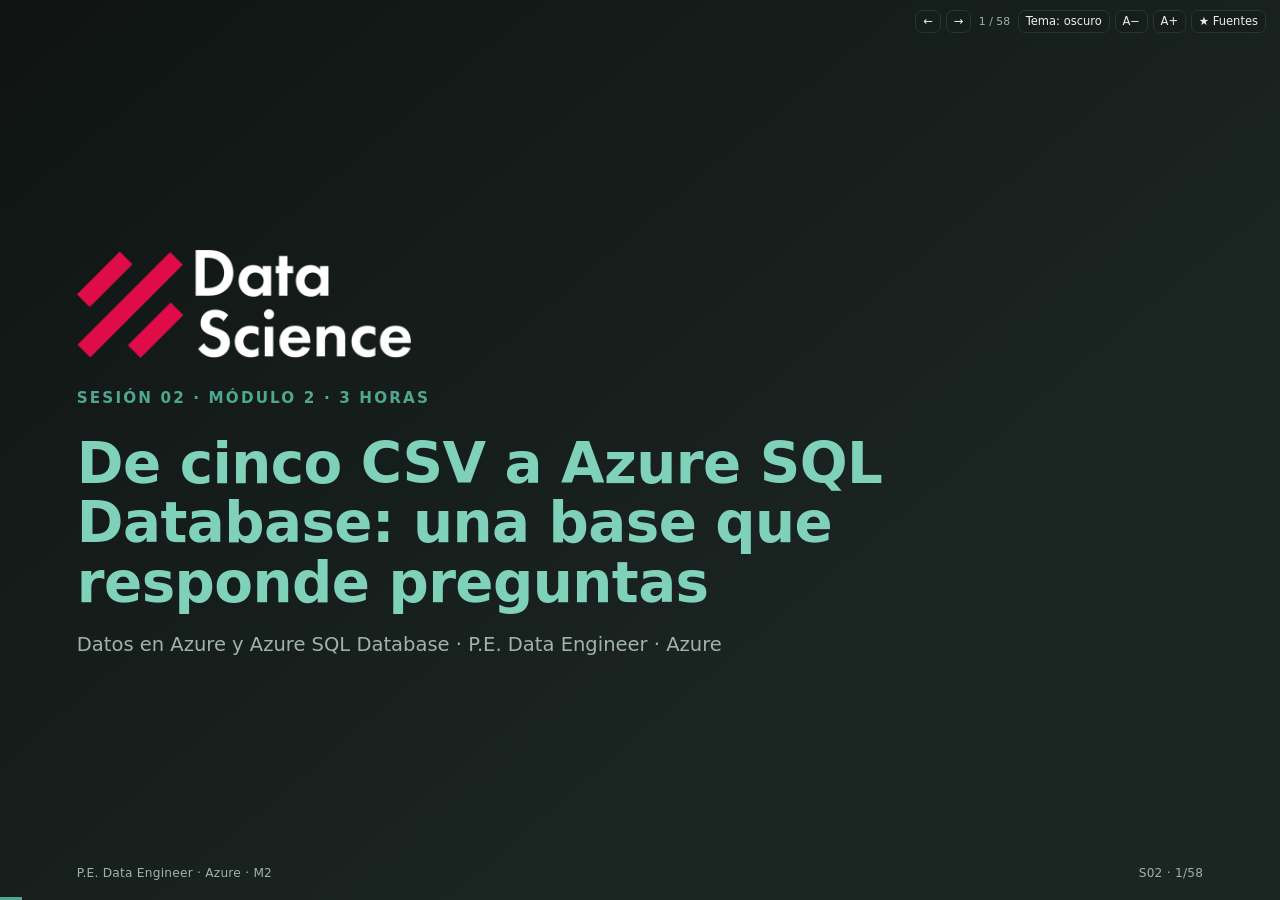
==== sesion-02/S02-deck.html @ 1c34c6e6 "Sesión 2: deck, laboratorio y conexión con SSMS/DBeaver" ====
<!doctype html>
<html lang="es">
<head>
<meta charset="utf-8">
<meta name="viewport" content="width=device-width,initial-scale=1">
<title>Datos en Azure y Azure SQL Database · Sesión 02</title>
<meta name="description" content="Sesión 02 del curso P.E. Data Engineer · Azure: tipos de datos, Azure SQL Database, laboratorio e-commerce y Cosmos DB.">
<link rel="icon" href="data:,">
<link rel="stylesheet" href="deck.css">
</head>
<body class="tema-oscuro">
<div id="deck">
<section class='slide hero' id='s01' data-n='1' data-time='0-2'><img class='logo-big logo-oscuro' src='assets/dsrp-logo-oscuro.png' alt='DSRP Data Science'><img class='logo-big logo-claro' src='assets/dsrp-logo-claro.png' alt=''><p class='kicker'>Sesión 02 · Módulo 2 · 3 horas</p><h2>De cinco CSV a Azure SQL Database: una base que responde preguntas</h2><p class='sub'>Datos en Azure y Azure SQL Database · P.E. Data Engineer · Azure</p><footer class='foot'><span>P.E. Data Engineer · Azure · M2</span><span>S02 · 1/58</span></footer></section><section class='slide bullets' id='s02' data-n='2' data-time='2-5'><img class='logo logo-oscuro' src='assets/dsrp-logo-oscuro.png' alt='DSRP Data Science'><img class='logo logo-claro' src='assets/dsrp-logo-claro.png' alt=''><h2>Al cerrar la sesión vas a poder hacer cinco cosas</h2><ul><li>Clasificar un dato como estructurado, semiestructurado o no estructurado y justificar la decisión con la pregunta de negocio.</li><li>Distinguir servidor lógico, base de datos y capa de servicio en Azure SQL.</li><li>Crear una base con cinco tablas, claves foráneas y datos cargados sin errores de integridad.</li><li>Escribir y validar una consulta que cruza cuatro tablas contra un resultado esperado.</li><li>Explicar con un criterio explícito cuándo conviene Cosmos DB en lugar de Azure SQL.</li></ul><footer class='foot'><span>P.E. Data Engineer · Azure · M2</span><span>S02 · 2/58</span></footer></section><section class='slide two-col' id='s03' data-n='3' data-time='5-10'><img class='logo logo-oscuro' src='assets/dsrp-logo-oscuro.png' alt='DSRP Data Science'><img class='logo logo-claro' src='assets/dsrp-logo-claro.png' alt=''><h2>La nube sin datos es una oficina vacía</h2><div class='cols'><div class='col'><h3>Lo que traes de S01</h3><ul><li>Un grupo de recursos con nombre y etiquetas: <code>rg-pede-&lt;alumno&gt;-dev-&lt;región&gt;-001</code>.</li><li>La decisión de nube escrita en la ficha, con costo estimado.</li><li>Tres ejemplos de datos de tu trabajo clasificados como tarea.</li></ul></div><div class='col'><h3>Lo que haces hoy</h3><ul><li>Crear el servidor lógico y la base dentro de ese grupo.</li><li>Modelar y cargar el caso Andina Retail.</li><li>Decidir si ese caso podría vivir en Cosmos DB y por qué.</li></ul></div></div><footer class='foot'><span>P.E. Data Engineer · Azure · M2</span><span>S02 · 3/58</span></footer></section><section class='slide table' id='s04' data-n='4' data-time='10-15'><img class='logo logo-oscuro' src='assets/dsrp-logo-oscuro.png' alt='DSRP Data Science'><img class='logo logo-claro' src='assets/dsrp-logo-claro.png' alt=''><h2>Cinco bloques, un solo hilo: dónde vive el dato y cómo se consulta</h2><table><thead><tr><th>Bloque</th><th>Minutos</th><th>Sales con</th></tr></thead><tbody><tr><td>1 · Tipos de datos y esquema</td><td>25 (+3 de apertura)</td><td>Un criterio de clasificación aplicado a tres casos</td></tr><tr><td>2 · Azure SQL Database</td><td>20</td><td>Servidor lógico, base y capas diferenciados</td></tr><tr><td>Pausa</td><td>10</td><td>SSMS abierto y credenciales a mano</td></tr><tr><td>3 · Laboratorio 01</td><td>60</td><td>Base con 5 tablas, datos cargados y consulta validada</td></tr><tr><td>4 · Cosmos DB</td><td>20</td><td>Modelo de documento, partición y consistencia</td></tr><tr><td>5 · Elección de servicio</td><td>15</td><td>Regla SQL vs Cosmos escrita y aplicada</td></tr><tr><td>Cierre</td><td>13 (+2 de buffer)</td><td>Chequeo de salida y próxima sesión</td></tr></tbody></table><p class='note'>Los minutos incluyen preguntas cortas; el laboratorio es el único bloque con reloj visible.</p><footer class='foot'><span>P.E. Data Engineer · Azure · M2</span><span>S02 · 4/58</span></footer></section><section class='slide section' id='s05' data-n='5' data-time='15'><img class='logo-big logo-oscuro' src='assets/dsrp-logo-oscuro.png' alt='DSRP Data Science'><img class='logo-big logo-claro' src='assets/dsrp-logo-claro.png' alt=''><h2>Bloque 1 · Los datos no son todos iguales</h2><p class='sub'>25 minutos · qué es un esquema y por qué decide el servicio</p><footer class='foot'><span>P.E. Data Engineer · Azure · M2</span><span>S02 · 5/58</span></footer></section><section class='slide bullets' id='s06' data-n='6' data-time='15-19'><img class='logo logo-oscuro' src='assets/dsrp-logo-oscuro.png' alt='DSRP Data Science'><img class='logo logo-claro' src='assets/dsrp-logo-claro.png' alt=''><h2>Un esquema es una promesa sobre las preguntas que vas a poder hacer<a class='mk' href='https://learn.microsoft.com/azure/architecture/data-guide/relational-data/' target='_blank' rel='noopener' title='Azure Architecture Center: datos relacionales' aria-label='Fuente: Azure Architecture Center: datos relacionales'>★</a><a class='mk' href='https://learn.microsoft.com/azure/architecture/data-guide/big-data/non-relational-data' target='_blank' rel='noopener' title='Azure Architecture Center: datos no relacionales' aria-label='Fuente: Azure Architecture Center: datos no relacionales'>★</a></h2><ul><li>Declara qué campos existen, de qué tipo son y qué relaciones son válidas.</li><li>Estructurado: el esquema se impone antes de escribir (schema-on-write).</li><li>Semiestructurado: el esquema viaja con el dato y se interpreta al leer (schema-on-read).</li><li>No estructurado: no hay campos; hay metadatos y modelos que extraen significado.</li><li>La pregunta de negocio manda: si no puedes describir la consulta, todavía no puedes elegir el motor.</li></ul><footer class='foot'><span>P.E. Data Engineer · Azure · M2</span><span>S02 · 6/58</span></footer></section><section class='slide compare' id='s06b' data-n='7' data-time='19-21'><img class='logo logo-oscuro' src='assets/dsrp-logo-oscuro.png' alt='DSRP Data Science'><img class='logo logo-claro' src='assets/dsrp-logo-claro.png' alt=''><h2>Schema-on-write valida al guardar; schema-on-read valida al consultar<a class='mk' href='https://learn.microsoft.com/sql/t-sql/statements/create-table-transact-sql' target='_blank' rel='noopener' title='CREATE TABLE (Transact-SQL): claves, tipos y restricciones' aria-label='Fuente: CREATE TABLE (Transact-SQL): claves, tipos y restricciones'>★</a><a class='mk' href='https://learn.microsoft.com/azure/architecture/data-guide/big-data/non-relational-data' target='_blank' rel='noopener' title='Azure Architecture Center: datos no relacionales' aria-label='Fuente: Azure Architecture Center: datos no relacionales'>★</a></h2><div class='cmp'><div class='cmp-col'><h3>Schema-on-write · SQL</h3><pre><code>CREATE TABLE pagos (
  payment_id INT PRIMARY KEY,
  order_id   INT NOT NULL,
  amount     DECIMAL(10,2) NOT NULL,
  method     NVARCHAR(20) NOT NULL
    CHECK (method IN (&#x27;tarjeta&#x27;,&#x27;efectivo&#x27;,&#x27;transferencia&#x27;))
);

-- Falla al insertar: monto no numérico
INSERT INTO pagos VALUES (99, 1001, &#x27;trece&#x27;, &#x27;yape&#x27;);</code></pre><ul><li>El contrato se declara antes del primer INSERT: tipos, nulabilidad, claves y CHECK.</li><li>Un dato inválido no entra: el error aparece en la escritura.</li><li>Ventaja: toda consulta futura puede confiar en el tipo.</li><li>Costo: cada cambio de forma exige ALTER TABLE y decidir qué hacer con la historia.</li></ul></div><div class='cmp-col'><h3>Schema-on-read · JSON</h3><pre><code>{
  &quot;paymentId&quot;: 99,
  &quot;orderId&quot;: 1001,
  &quot;amount&quot;: &quot;trece&quot;,
  &quot;method&quot;: &quot;yape&quot;,
  &quot;extra&quot;: { &quot;cuotas&quot;: 3 }
}

// El documento entra; la regla se aplica al leer
db.pagos.find({
  amount: { $type: &quot;number&quot; },
  method: { $in: [&quot;tarjeta&quot;,&quot;efectivo&quot;] }
})</code></pre><ul><li>El documento se guarda tal como llega; el esquema vive en el código que lo interpreta.</li><li>Un dato inválido entra y se descubre en la lectura o en un reporte.</li><li>Ventaja: un campo nuevo no obliga a migrar los documentos viejos.</li><li>Costo: la validación se repite en cada consumidor y la deuda de calidad crece.</li></ul></div></div><footer class='foot'><span>P.E. Data Engineer · Azure · M2</span><span>S02 · 7/58</span></footer></section><section class='slide bullets' id='s07' data-n='8' data-time='19-23'><img class='logo logo-oscuro' src='assets/dsrp-logo-oscuro.png' alt='DSRP Data Science'><img class='logo logo-claro' src='assets/dsrp-logo-claro.png' alt=''><h2>Estructurado: filas, columnas y una respuesta exacta<a class='mk' href='https://learn.microsoft.com/azure/architecture/data-guide/relational-data/' target='_blank' rel='noopener' title='Azure Architecture Center: datos relacionales' aria-label='Fuente: Azure Architecture Center: datos relacionales'>★</a></h2><ul><li>Ejemplos: facturación, pedidos, pagos, reservas, planillas de ERP.</li><li>Cada fila cumple el mismo contrato; cada columna tiene un tipo declarado.</li><li>Consultas exactas con filtros, JOIN y agregaciones (SUM, COUNT, AVG).</li><li>Integridad transaccional: una venta se registra completa o no se registra.</li><li>El costo: cambiar el esquema duele y una columna mal tipada contamina años de reportes.</li></ul><footer class='foot'><span>P.E. Data Engineer · Azure · M2</span><span>S02 · 8/58</span></footer></section><section class='slide bullets' id='s08' data-n='9' data-time='23-27'><img class='logo logo-oscuro' src='assets/dsrp-logo-oscuro.png' alt='DSRP Data Science'><img class='logo logo-claro' src='assets/dsrp-logo-claro.png' alt=''><h2>Semiestructurado: el dato trae su propio esquema<a class='mk' href='https://learn.microsoft.com/azure/architecture/data-guide/big-data/non-relational-data' target='_blank' rel='noopener' title='Azure Architecture Center: datos no relacionales' aria-label='Fuente: Azure Architecture Center: datos no relacionales'>★</a></h2><ul><li>Ejemplos: eventos JSON de la web, logs, APIs, XML, CSV con columnas variables.</li><li>El esquema se valida al leer, no al escribir; dos eventos pueden tener campos distintos.</li><li>Permite evolucionar sin migrar toda la tabla, pero exige reglas de validación explícitas.</li><li>Se consulta con funciones de JSON, motores de documentos o procesamiento distribuido.</li><li>El riesgo: &#x27;parece gratis&#x27;, pero la validación y la calidad se pagan en cada lectura.</li></ul><footer class='foot'><span>P.E. Data Engineer · Azure · M2</span><span>S02 · 9/58</span></footer></section><section class='slide bullets' id='s09' data-n='10' data-time='27-31'><img class='logo logo-oscuro' src='assets/dsrp-logo-oscuro.png' alt='DSRP Data Science'><img class='logo logo-claro' src='assets/dsrp-logo-claro.png' alt=''><h2>No estructurado: el significado no está en columnas</h2><ul><li>Ejemplos: imágenes, audio, video, PDF, contratos, correos, señales de sensores.</li><li>Caso adicional: una llamada de call center. El audio es el dato; la transcripción, el resumen y el motivo de contacto son extracciones que se validan antes de consultarse.</li><li>Se guarda como binario o texto libre; lo consultable son sus metadatos.</li><li>El valor se extrae con OCR, visión, transcripción, NLP o modelos de embeddings.</li><li>La plataforma típica es almacenamiento de objetos o un data lake, no una base transaccional.</li><li>El riesgo: costo variable y resultados probabilísticos; hay que medir calidad, no solo latencia.</li></ul><footer class='foot'><span>P.E. Data Engineer · Azure · M2</span><span>S02 · 10/58</span></footer></section><section class='slide sorter' id='s09b' data-n='11' data-time='30-33'><img class='logo logo-oscuro' src='assets/dsrp-logo-oscuro.png' alt='DSRP Data Science'><img class='logo logo-claro' src='assets/dsrp-logo-claro.png' alt=''><h2>Clasifica seis datos: arrastra cada tarjeta a su tipo</h2><div class='sorter-wrap' data-sorter><div class='banco' aria-label='Tarjetas por clasificar'><button type='button' class='ficha' draggable='true' data-cat='est'>Factura de venta exportada a CSV</button><button type='button' class='ficha' draggable='true' data-cat='semi'>Evento de clic con campos de campaña opcionales</button><button type='button' class='ficha' draggable='true' data-cat='no'>Contrato firmado en PDF</button><button type='button' class='ficha' draggable='true' data-cat='est'>Tabla de pagos con monto y método</button><button type='button' class='ficha' draggable='true' data-cat='semi'>Log de servidor con atributos que cambian por versión</button><button type='button' class='ficha' draggable='true' data-cat='no'>Foto de producto en alta resolución</button></div><div class='zonas'><div class='zona' data-zone='est' tabindex='0' role='group' aria-label='Zona Estructurado'><h3>Estructurado</h3><div class='zona-bandeja'></div></div><div class='zona' data-zone='semi' tabindex='0' role='group' aria-label='Zona Semiestructurado'><h3>Semiestructurado</h3><div class='zona-bandeja'></div></div><div class='zona' data-zone='no' tabindex='0' role='group' aria-label='Zona No estructurado'><h3>No estructurado</h3><div class='zona-bandeja'></div></div></div><p class='sorter-status' aria-live='polite'>0 de 6 clasificadas · arrastra o toca una tarjeta y después su zona</p><button type='button' class='sorter-reset'>Reiniciar</button></div><footer class='foot'><span>P.E. Data Engineer · Azure · M2</span><span>S02 · 11/58</span></footer></section><section class='slide table' id='s10' data-n='12' data-time='31-35'><img class='logo logo-oscuro' src='assets/dsrp-logo-oscuro.png' alt='DSRP Data Science'><img class='logo logo-claro' src='assets/dsrp-logo-claro.png' alt=''><h2>Los tres tipos conviven en la misma plataforma</h2><table><thead><tr><th>Tipo</th><th>Ejemplo Andina Retail</th><th>Dónde suele vivir</th><th>Consulta típica</th></tr></thead><tbody><tr><td>Estructurado</td><td>Pedidos, clientes y pagos</td><td>Azure SQL Database</td><td>JOIN + SUM por cliente y método</td></tr><tr><td>Semiestructurado</td><td>Eventos de clic con atributos de campaña</td><td>Cosmos DB o data lake</td><td>Filtrar por usuario, tiempo y campo del evento</td></tr><tr><td>No estructurado</td><td>Fotos de producto y facturas PDF</td><td>Blob Storage o ADLS Gen2</td><td>Extraer texto/etiquetas y cruzar con metadatos</td></tr></tbody></table><p class='note'>El mismo caso de negocio puede usar los tres: la factura PDF se procesa, su resultado se guarda en SQL y el evento de descarga vive en Cosmos.</p><footer class='foot'><span>P.E. Data Engineer · Azure · M2</span><span>S02 · 12/58</span></footer></section><section class='slide gallery' id='s10b' data-n='13' data-time='35-37'><img class='logo logo-oscuro' src='assets/dsrp-logo-oscuro.png' alt='DSRP Data Science'><img class='logo logo-claro' src='assets/dsrp-logo-claro.png' alt=''><h2>Los mismos tres datos, abiertos en su herramienta</h2><div class='gal'><figure><button type='button' class='zoom' data-src='assets/tipos-csv-recorte.png' data-alt='Vista de la tabla pedidos.csv con columnas y filas' aria-label='Ampliar: Vista de la tabla pedidos.csv con columnas y filas'><img src='assets/tipos-csv-recorte.png' alt='Vista de la tabla pedidos.csv con columnas y filas'></button><figcaption>Estructurado · pedidos.csv: columnas fijas, tipos estables y una fila por pedido.</figcaption></figure><figure><button type='button' class='zoom' data-src='assets/tipos-json-recorte.png' data-alt='Vista del evento JSON con campos anidados' aria-label='Ampliar: Vista del evento JSON con campos anidados'><img src='assets/tipos-json-recorte.png' alt='Vista del evento JSON con campos anidados'></button><figcaption>Semiestructurado · evento.json: campos anidados y atributos opcionales por campaña.</figcaption></figure><figure><button type='button' class='zoom' data-src='assets/tipos-pdf-recorte.png' data-alt='Primera página de una factura PDF con texto y sello' aria-label='Ampliar: Primera página de una factura PDF con texto y sello'><img src='assets/tipos-pdf-recorte.png' alt='Primera página de una factura PDF con texto y sello'></button><figcaption>No estructurado · factura.pdf: el dato útil está en el texto y en la imagen, no en columnas.</figcaption></figure></div><p class='note'>Los tres archivos están en <code>instructor/recursos-tipos/</code>; la guía paso a paso indica cómo abrirlos y qué mirar en cada uno.</p><footer class='foot'><span>P.E. Data Engineer · Azure · M2</span><span>S02 · 13/58</span></footer></section><section class='slide bullets' id='s11' data-n='14' data-time='35-38'><img class='logo logo-oscuro' src='assets/dsrp-logo-oscuro.png' alt='DSRP Data Science'><img class='logo logo-claro' src='assets/dsrp-logo-claro.png' alt=''><h2>Clasificar es decidir dónde puede vivir y cómo se consulta</h2><ul><li>1. ¿La pregunta exige exactitud, relaciones y auditoría? → estructurado, motor relacional.</li><li>2. ¿El esquema cambia por evento y consultas por una clave? → semiestructurado, motor de documentos.</li><li>3. ¿El contenido es binario o texto libre? → no estructurado, almacenamiento + metadatos + modelo.</li><li>Clasificar por la extensión del archivo es un error: un CSV puede ser estructurado o solo un contenedor de eventos.</li><li>Escribe la decisión: tipo, pregunta, servicio candidato y supuesto que la sostiene.</li></ul><footer class='foot'><span>P.E. Data Engineer · Azure · M2</span><span>S02 · 14/58</span></footer></section><section class='slide quiz' id='s12' data-n='15' data-time='38-40'><img class='logo logo-oscuro' src='assets/dsrp-logo-oscuro.png' alt='DSRP Data Science'><img class='logo logo-claro' src='assets/dsrp-logo-claro.png' alt=''><h2>Tres datos de Andina Retail: clasificalos en 60 segundos</h2><div class='qz'><details><summary>Facturas de venta con número, fecha, cliente e importe</summary><p>Estructurado. Esquema estable, relaciones con cliente y pedido, consultas exactas y auditoría.</p></details><details><summary>Eventos de clic con usuario, página, timestamp y un JSON de atributos que cambia por campaña</summary><p>Semiestructurado. El esquema viaja en el evento; se filtra por usuario/tiempo y se valida al leer.</p></details><details><summary>Fotos de producto y contratos PDF firmados</summary><p>No estructurado. El significado requiere metadatos y un modelo de extracción (OCR o visión).</p></details></div><footer class='foot'><span>P.E. Data Engineer · Azure · M2</span><span>S02 · 15/58</span></footer></section><section class='slide section' id='s13' data-n='16' data-time='40'><img class='logo-big logo-oscuro' src='assets/dsrp-logo-oscuro.png' alt='DSRP Data Science'><img class='logo-big logo-claro' src='assets/dsrp-logo-claro.png' alt=''><h2>Bloque 2 · Azure SQL Database</h2><p class='sub'>20 minutos · servidor lógico, base y capas</p><footer class='foot'><span>P.E. Data Engineer · Azure · M2</span><span>S02 · 16/58</span></footer></section><section class='slide bullets' id='s14' data-n='17' data-time='40-45'><img class='logo logo-oscuro' src='assets/dsrp-logo-oscuro.png' alt='DSRP Data Science'><img class='logo logo-claro' src='assets/dsrp-logo-claro.png' alt=''><h2>Azure SQL Database es SQL Server administrado: tú gobiernas el dato, Microsoft la infraestructura<a class='mk' href='https://learn.microsoft.com/azure/azure-sql/database/sql-database-paas-overview' target='_blank' rel='noopener' title='Azure SQL Database: introducción y opciones de implementación' aria-label='Fuente: Azure SQL Database: introducción y opciones de implementación'>★</a></h2><ul><li>Mismo motor y mismo T-SQL que SQL Server; las consultas y el esquema no cambian.</li><li>PaaS: Microsoft aplica parches, hace backups y sostiene la alta disponibilidad.</li><li>Tú gobiernas esquema, índices, permisos, consultas y costo.</li><li>No administras sistema operativo, disco ni máquina virtual.</li><li>Opciones: base única, pool elástico y managed instance; hoy usamos base única.</li></ul><footer class='foot'><span>P.E. Data Engineer · Azure · M2</span><span>S02 · 17/58</span></footer></section><section class='slide hierarchy' id='s15' data-n='18' data-time='45-48'><img class='logo logo-oscuro' src='assets/dsrp-logo-oscuro.png' alt='DSRP Data Science'><img class='logo logo-claro' src='assets/dsrp-logo-claro.png' alt=''><h2>Servidor lógico, base y tablas: tres fronteras distintas<a class='mk' href='https://learn.microsoft.com/azure/azure-sql/database/resource-limits-logical-server' target='_blank' rel='noopener' title='Azure SQL Database: límites de recursos y servidores lógicos' aria-label='Fuente: Azure SQL Database: límites de recursos y servidores lógicos'>★</a></h2><div class='hier'><div class='lv lv0'><b>Suscripción</b><span>límite de facturación, cuotas y región</span><div class='lv lv1'><b>Servidor lógico</b><span>agrupación administrativa: logins, firewall y bases</span><div class='lv lv2'><b>Base de datos</b><span>esquema, usuarios, backups y rendimiento</span><div class='lv lv3'><b>Tablas y objetos</b><span>columnas, claves, índices, vistas</span></div></div></div></div></div><p class='sub'>El servidor lógico no es una máquina: es una frontera de administración y red.</p><footer class='foot'><span>P.E. Data Engineer · Azure · M2</span><span>S02 · 18/58</span></footer></section><section class='slide two-col' id='s16' data-n='19' data-time='48-51'><img class='logo logo-oscuro' src='assets/dsrp-logo-oscuro.png' alt='DSRP Data Science'><img class='logo logo-claro' src='assets/dsrp-logo-claro.png' alt=''><h2>El servidor lógico es administración y red; la base es datos y rendimiento<a class='mk' href='https://learn.microsoft.com/azure/azure-sql/database/resource-limits-logical-server' target='_blank' rel='noopener' title='Azure SQL Database: límites de recursos y servidores lógicos' aria-label='Fuente: Azure SQL Database: límites de recursos y servidores lógicos'>★</a><a class='mk' href='https://learn.microsoft.com/azure/azure-sql/database/firewall-configure' target='_blank' rel='noopener' title='Azure SQL Database: reglas de firewall de nivel de servidor' aria-label='Fuente: Azure SQL Database: reglas de firewall de nivel de servidor'>★</a></h2><div class='cols'><div class='col'><h3>Servidor lógico</h3><ul><li>Nombre único global: <code>&lt;nombre&gt;.database.windows.net</code>.</li><li>Región elegida al crearlo; no se cambia con un clic.</li><li>Login administrador y reglas de firewall.</li><li>No guarda tus tablas ni tu esquema.</li></ul></div><div class='col'><h3>Base de datos</h3><ul><li>Collation, capa de servicio y límites de cómputo.</li><li>Backups, restauración y réplicas.</li><li>Usuarios, permisos y objetos.</li><li>Acá viven las cinco tablas del laboratorio.</li></ul></div></div><footer class='foot'><span>P.E. Data Engineer · Azure · M2</span><span>S02 · 19/58</span></footer></section><section class='slide table dense' id='s17' data-n='20' data-time='51-54'><img class='logo logo-oscuro' src='assets/dsrp-logo-oscuro.png' alt='DSRP Data Science'><img class='logo logo-claro' src='assets/dsrp-logo-claro.png' alt=''><h2>Elegir capa es elegir garantías y costo, no &#x27;tamaño de disco&#x27;<a class='mk' href='https://learn.microsoft.com/azure/azure-sql/database/purchasing-models' target='_blank' rel='noopener' title='Azure SQL Database: modelos de compra y capas de servicio' aria-label='Fuente: Azure SQL Database: modelos de compra y capas de servicio'>★</a><a class='mk' href='https://learn.microsoft.com/azure/azure-sql/database/serverless-tier-overview' target='_blank' rel='noopener' title='Azure SQL Database: capa de cómputo serverless' aria-label='Fuente: Azure SQL Database: capa de cómputo serverless'>★</a><a class='mk' href='https://learn.microsoft.com/azure/azure-sql/database/free-offer' target='_blank' rel='noopener' title='Azure SQL Database: oferta gratuita' aria-label='Fuente: Azure SQL Database: oferta gratuita'>★</a></h2><table><thead><tr><th>Modelo</th><th>Capas</th><th>Cuándo usarla</th><th>Qué pagas</th></tr></thead><tbody><tr><td>DTU</td><td>Basic · Standard · Premium</td><td>Cargas chicas y predecibles; clase y laboratorio</td><td>Una mezcla fija de CPU, IO y memoria</td></tr><tr><td>vCore</td><td>General Purpose · Business Critical · Hyperscale</td><td>Control fino o cargas grandes y variables</td><td>vCores, memoria y almacenamiento</td></tr><tr><td>Serverless</td><td>General Purpose serverless</td><td>Uso intermitente; laboratorio con pausas</td><td>Segundos de cómputo + almacenamiento</td></tr></tbody></table><p class='note'>Para este laboratorio: usa la oferta gratuita si tu suscripción la muestra; si no, Basic o serverless con auto-pause de 1 hora.</p><footer class='foot'><span>P.E. Data Engineer · Azure · M2</span><span>S02 · 20/58</span></footer></section><section class='slide bullets' id='s18' data-n='21' data-time='54-56'><img class='logo logo-oscuro' src='assets/dsrp-logo-oscuro.png' alt='DSRP Data Science'><img class='logo logo-claro' src='assets/dsrp-logo-claro.png' alt=''><h2>Cinco tablas y dos decisiones: qué es entidad y qué es relación</h2><ul><li>Entidades: <code>customers</code>, <code>products</code>, <code>orders</code>, <code>payments</code>.</li><li><code>order_items</code> resuelve el muchos-a-muchos entre pedidos y productos.</li><li>Claves foráneas: <code>orders → customers</code>; <code>order_items → orders/products</code>; <code>payments → orders</code>.</li><li>Un pedido tiene N líneas; en este modelo, un pedido tiene como máximo un pago.</li><li>El precio unitario se guarda en la línea: el precio del producto cambia con el tiempo.</li><li>Archivos: DDL en <code>lab/esquema-lab01.sql</code>, carga en <code>lab/carga-datos.sql</code> y los cinco CSV en <code>lab/datos/</code>.</li></ul><footer class='foot'><span>P.E. Data Engineer · Azure · M2</span><span>S02 · 21/58</span></footer></section><section class='slide table dense' id='s18b' data-n='22' data-time='56-58'><img class='logo logo-oscuro' src='assets/dsrp-logo-oscuro.png' alt='DSRP Data Science'><img class='logo logo-claro' src='assets/dsrp-logo-claro.png' alt=''><h2>Tres formas de cargar las cinco tablas (y cuándo usar cada una)<a class='mk' href='https://learn.microsoft.com/sql/t-sql/statements/create-table-transact-sql' target='_blank' rel='noopener' title='CREATE TABLE (Transact-SQL): claves, tipos y restricciones' aria-label='Fuente: CREATE TABLE (Transact-SQL): claves, tipos y restricciones'>★</a></h2><table><thead><tr><th>Método</th><th>Cómo se hace</th><th>Cuándo conviene</th><th>Qué sacrificas</th></tr></thead><tbody><tr><td>INSERT explícitos</td><td><code>carga-datos.sql</code> dentro de una transacción, en orden padres → hijos</td><td>Lab, datos pequeños y resultado reproducible</td><td>Escribir una fila por línea; no escala a millones</td></tr><tr><td>BULK INSERT / OPENROWSET</td><td>Leer un CSV desde Blob Storage con credencial o SAS</td><td>Volumen mediano y archivos que ya viven en Azure</td><td>Requiere storage, permisos y una ruta accesible</td></tr><tr><td>Import wizard / Data Factory</td><td>Asistente del portal o pipeline con copia programada</td><td>Carga inicial única o cargas recurrentes</td><td>No es reproducible desde el repo; el wizard no queda versionado</td></tr></tbody></table><p class='note'>En el laboratorio usamos INSERT explícitos: el orden respeta las FK y la transacción evita dejar media carga. <code>BULK INSERT</code> se explica, no se ejecuta.</p><footer class='foot'><span>P.E. Data Engineer · Azure · M2</span><span>S02 · 22/58</span></footer></section><section class='slide table dense' id='s19' data-n='23' data-time='56-58'><img class='logo logo-oscuro' src='assets/dsrp-logo-oscuro.png' alt='DSRP Data Science'><img class='logo logo-claro' src='assets/dsrp-logo-claro.png' alt=''><h2>El modelo e-commerce en cinco tablas<a class='mk' href='https://learn.microsoft.com/sql/t-sql/statements/create-table-transact-sql' target='_blank' rel='noopener' title='CREATE TABLE (Transact-SQL): claves, tipos y restricciones' aria-label='Fuente: CREATE TABLE (Transact-SQL): claves, tipos y restricciones'>★</a></h2><table><thead><tr><th>Tabla</th><th>Clave primaria</th><th>Columnas clave</th><th>Para qué</th></tr></thead><tbody><tr><td>customers</td><td>customer_id</td><td>full_name, email, city, signup_date</td><td>Quién compra</td></tr><tr><td>products</td><td>product_id</td><td>name, category, unit_price, active</td><td>Qué se vende</td></tr><tr><td>orders</td><td>order_id</td><td>customer_id FK, order_date, channel, status</td><td>Cabecera de la compra</td></tr><tr><td>order_items</td><td>order_id + product_id</td><td>quantity, unit_price</td><td>Detalle y precio histórico</td></tr><tr><td>payments</td><td>payment_id</td><td>order_id FK, paid_at, method, amount</td><td>Cómo y cuánto se pagó</td></tr></tbody></table><p class='note'>El total del pedido no se guarda en <code>orders</code>: se calcula desde <code>order_items</code> y se contrasta con <code>payments</code>.</p><footer class='foot'><span>P.E. Data Engineer · Azure · M2</span><span>S02 · 23/58</span></footer></section><section class='slide gallery' id='s19b' data-n='24' data-time='58 (opcional)'><img class='logo logo-oscuro' src='assets/dsrp-logo-oscuro.png' alt='DSRP Data Science'><img class='logo logo-claro' src='assets/dsrp-logo-claro.png' alt=''><h2>El diagrama entidad-relación del caso Andina Retail<a class='mk' href='https://learn.microsoft.com/sql/t-sql/statements/create-table-transact-sql' target='_blank' rel='noopener' title='CREATE TABLE (Transact-SQL): claves, tipos y restricciones' aria-label='Fuente: CREATE TABLE (Transact-SQL): claves, tipos y restricciones'>★</a></h2><div class='gal solo'><figure><button type='button' class='zoom' data-src='assets/er-andina.svg' data-alt='Diagrama entidad-relación con customers, orders, payments, products y order_items y sus cardinalidades' aria-label='Ampliar: Diagrama entidad-relación con customers, orders, payments, products y order_items y sus cardinalidades'><img src='assets/er-andina.svg' alt='Diagrama entidad-relación con customers, orders, payments, products y order_items y sus cardinalidades'></button><figcaption>Cinco entidades, una PK compuesta en order_items y las relaciones 1:N y 1:1 del caso.</figcaption></figure></div><p class='note'>El diagrama se lee con las cardinalidades: customers 1:N orders; orders 1:N order_items; products 1:N order_items; orders 1:1 payments. <code>order_items</code> resuelve el muchos-a-muchos y guarda el precio histórico.</p><footer class='foot'><span>P.E. Data Engineer · Azure · M2</span><span>S02 · 24/58</span></footer></section><section class='slide bullets' id='s20' data-n='25' data-time='58-60'><img class='logo logo-oscuro' src='assets/dsrp-logo-oscuro.png' alt='DSRP Data Science'><img class='logo logo-claro' src='assets/dsrp-logo-claro.png' alt=''><h2>Antes de crear: nombre único, región y una regla de firewall<a class='mk' href='https://learn.microsoft.com/azure/azure-sql/database/firewall-configure' target='_blank' rel='noopener' title='Azure SQL Database: reglas de firewall de nivel de servidor' aria-label='Fuente: Azure SQL Database: reglas de firewall de nivel de servidor'>★</a><a class='mk' href='https://learn.microsoft.com/azure/azure-sql/database/free-offer' target='_blank' rel='noopener' title='Azure SQL Database: oferta gratuita' aria-label='Fuente: Azure SQL Database: oferta gratuita'>★</a></h2><ul><li>Nombres: usa el generador de S01 (<code>material/s01/herramientas/generador-nombres.html</code>); ya incluye servidor y base.</li><li>Servidor: <code>sql-pede-&lt;iniciales&gt;-dev-&lt;región&gt;-001</code>, en minúsculas y único en todo Azure.</li><li>Región: la que acepte Azure SQL en tu suscripción. En la demo, East US y East US 2 rechazaron servidores nuevos; funcionó Brazil South. Verifica <code>aka.ms/sqlcapacity</code>.</li><li>Grupo: usa uno propio de S02. La política del grupo común del M1 solo permite Storage y VNet y bloquea <code>Microsoft.Sql</code>.</li><li>Administrador: lo define el instructor; la contraseña no se comparte con los alumnos.</li><li>Firewall: agrega solo tu IP del día; nunca abras <code>0.0.0.0</code> a <code>255.255.255.255</code>.</li><li>Costo: oferta gratuita si aparece; si no, Basic o serverless con auto-pause de 1 h.</li></ul><footer class='foot'><span>P.E. Data Engineer · Azure · M2</span><span>S02 · 25/58</span></footer></section><section class='slide code' id='s20b' data-n='26' data-time='60 (opcional)'><img class='logo logo-oscuro' src='assets/dsrp-logo-oscuro.png' alt='DSRP Data Science'><img class='logo logo-claro' src='assets/dsrp-logo-claro.png' alt=''><h2>Si el portal se traba, los mismos objetos por CLI<a class='mk' href='https://learn.microsoft.com/azure/azure-sql/database/sql-database-paas-overview' target='_blank' rel='noopener' title='Azure SQL Database: introducción y opciones de implementación' aria-label='Fuente: Azure SQL Database: introducción y opciones de implementación'>★</a><a class='mk' href='https://learn.microsoft.com/azure/azure-sql/database/firewall-configure' target='_blank' rel='noopener' title='Azure SQL Database: reglas de firewall de nivel de servidor' aria-label='Fuente: Azure SQL Database: reglas de firewall de nivel de servidor'>★</a></h2><div class='code-wrap'><pre><code># Variables del lab
RG=rg-pede-&lt;iniciales&gt;-dev-brs-001
SRV=sql-pede-&lt;iniciales&gt;-dev-brs-001
DB=sqldb-pede-&lt;iniciales&gt;-dev-brs-001
LOC=brazilsouth

az provider register -n Microsoft.Sql --wait
az group create -g $RG -l $LOC
az sql server create -g $RG -n $SRV -l $LOC \
  -u &lt;admin&gt; -p &#x27;&lt;password&gt;&#x27; --enable-public-network true
az sql db create -g $RG -s $SRV -n $DB \
  -e GeneralPurpose -f Gen5 -c 2 --compute-model Serverless \
  --min-capacity 0.5 --use-free-limit true \
  --free-limit-exhaustion-behavior AutoPause --auto-pause-delay 60 \
  --backup-storage-redundancy Local --yes
IP=$(curl -4 -s https://api.ipify.org)
az sql server firewall-rule create -g $RG -s $SRV \
  -n mi-ip --start-ip-address $IP --end-ip-address $IP</code></pre><ul><li>La CLI crea lo mismo que el portal; sirve para reproducir y para depurar.</li><li>Si la oferta gratuita no aparece, cambia la base por <code>--service-objective Basic --max-size 2GB</code>.</li><li>Nunca pegues la contraseña en un archivo versionado: usa una variable o el gestor de secretos.</li><li>Verifica con <code>az sql db show</code> y luego conecta con SSMS o el Query editor.</li></ul></div><footer class='foot'><span>P.E. Data Engineer · Azure · M2</span><span>S02 · 26/58</span></footer></section><section class='slide gallery' id='s20c' data-n='27' data-time='60 (opcional)'><img class='logo logo-oscuro' src='assets/dsrp-logo-oscuro.png' alt='DSRP Data Science'><img class='logo logo-claro' src='assets/dsrp-logo-claro.png' alt=''><h2>Paso 1 · Crear el servidor lógico: nombre único, región y administrador<a class='mk' href='https://learn.microsoft.com/azure/azure-sql/database/sql-database-paas-overview' target='_blank' rel='noopener' title='Azure SQL Database: introducción y opciones de implementación' aria-label='Fuente: Azure SQL Database: introducción y opciones de implementación'>★</a><a class='mk' href='https://learn.microsoft.com/azure/azure-sql/database/firewall-configure' target='_blank' rel='noopener' title='Azure SQL Database: reglas de firewall de nivel de servidor' aria-label='Fuente: Azure SQL Database: reglas de firewall de nivel de servidor'>★</a></h2><div class='gal solo'><figure><button type='button' class='zoom' data-src='assets/portal-servidor-detalle.png' data-alt='Resumen del servidor lógico con estado Available, región Brazil South y FQDN' aria-label='Ampliar: Resumen del servidor lógico con estado Available, región Brazil South y FQDN'><img src='assets/portal-servidor-detalle.png' alt='Resumen del servidor lógico con estado Available, región Brazil South y FQDN'></button><figcaption>Servidor <code>sql-pede-nix-dev-brs-001</code>: Available, Brazil South, admin del servidor y FQDN visible.</figcaption></figure></div><p class='note'>Cómo se hace: Portal → Azure SQL → Crear → SQL database → Crear nuevo servidor. Nombre <code>sql-pede-&lt;iniciales&gt;-dev-&lt;región&gt;-001</code> (único en todo Azure), región que acepte SQL (en la demo, Brazil South), autenticación SQL y admin del servidor. La contraseña va al gestor de secretos, nunca al repo. La captura es el recurso ya creado en estado Available.</p><footer class='foot'><span>P.E. Data Engineer · Azure · M2</span><span>S02 · 27/58</span></footer></section><section class='slide gallery' id='s20d' data-n='28' data-time='60 (opcional)'><img class='logo logo-oscuro' src='assets/dsrp-logo-oscuro.png' alt='DSRP Data Science'><img class='logo logo-claro' src='assets/dsrp-logo-claro.png' alt=''><h2>Paso 2 · Crear la base y elegir la capa: oferta gratuita o Basic<a class='mk' href='https://learn.microsoft.com/azure/azure-sql/database/purchasing-models' target='_blank' rel='noopener' title='Azure SQL Database: modelos de compra y capas de servicio' aria-label='Fuente: Azure SQL Database: modelos de compra y capas de servicio'>★</a><a class='mk' href='https://learn.microsoft.com/azure/azure-sql/database/free-offer' target='_blank' rel='noopener' title='Azure SQL Database: oferta gratuita' aria-label='Fuente: Azure SQL Database: oferta gratuita'>★</a></h2><div class='gal solo'><figure><button type='button' class='zoom' data-src='assets/portal-base-detalle.png' data-alt='Resumen de la base con estado Online y capa Free General Purpose Serverless' aria-label='Ampliar: Resumen de la base con estado Online y capa Free General Purpose Serverless'><img src='assets/portal-base-detalle.png' alt='Resumen de la base con estado Online y capa Free General Purpose Serverless'></button><figcaption>Base <code>sqldb-pede-demo-dev-brs-001</code>: Online, Free Serverless Gen5, 2 vCores y 100.000 vCore seconds.</figcaption></figure></div><p class='note'>Cómo se hace: en la misma creación, elige Source: None, nombre <code>sqldb-pede-demo-dev-brs-001</code> y Compute + storage. Si aparece la oferta gratuita, úsala; si no, Basic 2 GB o Serverless con auto-pause de 60 min. Revisa el costo estimado antes de crear. La captura muestra la base Online y la capa Free.</p><footer class='foot'><span>P.E. Data Engineer · Azure · M2</span><span>S02 · 28/58</span></footer></section><section class='slide gallery' id='s20e' data-n='29' data-time='60 (opcional)'><img class='logo logo-oscuro' src='assets/dsrp-logo-oscuro.png' alt='DSRP Data Science'><img class='logo logo-claro' src='assets/dsrp-logo-claro.png' alt=''><h2>Paso 3 · Abrir el firewall solo para tu IP del día<a class='mk' href='https://learn.microsoft.com/azure/azure-sql/database/firewall-configure' target='_blank' rel='noopener' title='Azure SQL Database: reglas de firewall de nivel de servidor' aria-label='Fuente: Azure SQL Database: reglas de firewall de nivel de servidor'>★</a></h2><div class='gal solo'><figure><button type='button' class='zoom' data-src='assets/portal-firewall-detalle.png' data-alt='Networking del servidor con la regla de firewall de la IP del día' aria-label='Ampliar: Networking del servidor con la regla de firewall de la IP del día'><img src='assets/portal-firewall-detalle.png' alt='Networking del servidor con la regla de firewall de la IP del día'></button><figcaption>Networking: regla <code>nix-ip-20261021</code> con la IPv4 38.250.159.73; solo esa IP, no todo internet.</figcaption></figure></div><p class='note'>Cómo se hace: servidor lógico → Networking → Public access → Add current client IP address → Guardar. El portal toma tu IP pública. Si usas CLI: <code>IP=$(curl -4 -s https://api.ipify.org)</code> y crea la regla con esa IP. Nunca abras <code>0.0.0.0</code> a <code>255.255.255.255</code>. La captura muestra la regla con la IP del día.</p><footer class='foot'><span>P.E. Data Engineer · Azure · M2</span><span>S02 · 29/58</span></footer></section><section class='slide table dense' id='s20e2' data-n='30' data-time='60 (opcional)'><img class='logo logo-oscuro' src='assets/dsrp-logo-oscuro.png' alt='DSRP Data Science'><img class='logo logo-claro' src='assets/dsrp-logo-claro.png' alt=''><h2>Si las IPs cambian: opciones para dar acceso sin una regla por alumno<a class='mk' href='https://learn.microsoft.com/azure/azure-sql/database/firewall-configure' target='_blank' rel='noopener' title='Azure SQL Database: reglas de firewall de nivel de servidor' aria-label='Fuente: Azure SQL Database: reglas de firewall de nivel de servidor'>★</a></h2><table><thead><tr><th>Opción</th><th>Cómo entra el alumno</th><th>Complejidad</th><th>Cuándo usarla</th></tr></thead><tbody><tr><td>VPN / WireGuard en un VPS</td><td>Se conecta a la VPN; su tráfico sale por la IP fija del VPS</td><td>Media: instalación inicial</td><td>Curso con alumnos remotos y IPs domésticas</td></tr><tr><td>Túnel SSH al VPS</td><td><code>ssh -L 1433:&lt;servidor&gt;:1433 alumno@vps</code> y DBeaver apunta a <code>127.0.0.1:1433</code></td><td>Baja: requiere terminal</td><td>Alumnos técnicos o soporte puntual</td></tr><tr><td>Cliente SQL web (CloudBeaver / SqlPad)</td><td>Entra por navegador; el servidor web conecta a Azure SQL</td><td>Media/alta: autenticación y hardening</td><td>Cero instalación y experiencia tipo plataforma</td></tr><tr><td>Private Endpoint + VPN / ExpressRoute</td><td>Azure SQL deja de estar público; se entra por red privada</td><td>Alta: costo y configuración de red</td><td>Empresa o datos regulados</td></tr><tr><td>Actualizador de IP por alumno</td><td>Un agente actualiza su regla cuando cambia la IP</td><td>Media: distribuir credenciales o endpoint</td><td>Casos puntuales, no una clase completa</td></tr><tr><td>Entra ID + Conditional Access</td><td>Autentica por identidad y política, no por red</td><td>Baja, pero no reemplaza el firewall</td><td>Complemento de seguridad, no solución sola</td></tr></tbody></table><p class='note'>El firewall sigue siendo necesario. VPN, SSH o cliente web concentran la salida en una IP fija; el login y el schema siguen identificando a cada alumno. Nunca abras 0.0.0.0–255.255.255.255.</p><footer class='foot'><span>P.E. Data Engineer · Azure · M2</span><span>S02 · 30/58</span></footer></section><section class='slide gallery' id='s20f' data-n='31' data-time='60 (opcional)'><img class='logo logo-oscuro' src='assets/dsrp-logo-oscuro.png' alt='DSRP Data Science'><img class='logo logo-claro' src='assets/dsrp-logo-claro.png' alt=''><h2>Paso 4 · Validar en el Query editor: los números que deben salir<a class='mk' href='https://learn.microsoft.com/azure/azure-sql/database/sql-database-paas-overview' target='_blank' rel='noopener' title='Azure SQL Database: introducción y opciones de implementación' aria-label='Fuente: Azure SQL Database: introducción y opciones de implementación'>★</a></h2><div class='gal solo'><figure><button type='button' class='zoom' data-src='assets/portal-consulta-detalle.png' data-alt='Query editor con los conteos 5, 8, 10, 15 y 9 y el total 13.158,50' aria-label='Ampliar: Query editor con los conteos 5, 8, 10, 15 y 9 y el total 13.158,50'><img src='assets/portal-consulta-detalle.png' alt='Query editor con los conteos 5, 8, 10, 15 y 9 y el total 13.158,50'></button><figcaption>Query editor: conteos 5/8/10/15/9 y total pagado 13.158,50; estado Succeeded.</figcaption></figure></div><p class='note'>Cómo se hace: base → Query editor → SQL authentication → login <code>&lt;tu_usuario&gt;</code> y contraseña → pegar la consulta de conteos y total → Run. Deben salir 5/8/10/15/9 y 13.158,50. Si falla: 40615 es firewall, 18456 es credencial, 547 es orden de carga y 2627 es PK duplicada.</p><footer class='foot'><span>P.E. Data Engineer · Azure · M2</span><span>S02 · 31/58</span></footer></section><section class='slide section' id='s21' data-n='32' data-time='60'><img class='logo-big logo-oscuro' src='assets/dsrp-logo-oscuro.png' alt='DSRP Data Science'><img class='logo-big logo-claro' src='assets/dsrp-logo-claro.png' alt=''><h2>Pausa de 10 minutos</h2><p class='sub'>Deja SSMS abierto: al volver empieza el laboratorio y no hay tiempo para instalarlo</p><footer class='foot'><span>P.E. Data Engineer · Azure · M2</span><span>S02 · 32/58</span></footer></section><section class='slide section' id='s22' data-n='33' data-time='70'><img class='logo-big logo-oscuro' src='assets/dsrp-logo-oscuro.png' alt='DSRP Data Science'><img class='logo-big logo-claro' src='assets/dsrp-logo-claro.png' alt=''><h2>Bloque 3 · Laboratorio 01</h2><p class='sub'>60 minutos · de cero a una base consultable</p><footer class='foot'><span>P.E. Data Engineer · Azure · M2</span><span>S02 · 33/58</span></footer></section><section class='slide bullets' id='s23' data-n='34' data-time='70-73'><img class='logo logo-oscuro' src='assets/dsrp-logo-oscuro.png' alt='DSRP Data Science'><img class='logo logo-claro' src='assets/dsrp-logo-claro.png' alt=''><h2>Lab 01: deja la base lista y demostrable en 60 minutos</h2><ul><li>Entregable: <code>entrega-lab01.md</code> con los cinco conteos, el resultado de la consulta y dos líneas de justificación.</li><li>Aceptación: 5 tablas con 5, 8, 10, 15 y 9 filas; total pagado 13.158,50; ocho filas en la consulta.</li><li>Ritmo: 10 min crear recursos · 20 min esquema y carga · 20 min consulta · 10 min validación.</li><li>Regla: si un paso falla 10 minutos, pega el error en el chat y continúa.</li><li>No borres el servidor: lo reutilizas en el proyecto final.</li></ul><footer class='foot'><span>P.E. Data Engineer · Azure · M2</span><span>S02 · 34/58</span></footer></section><section class='slide table dense' id='s24' data-n='35' data-time='73-76'><img class='logo logo-oscuro' src='assets/dsrp-logo-oscuro.png' alt='DSRP Data Science'><img class='logo logo-claro' src='assets/dsrp-logo-claro.png' alt=''><h2>Portal: servidor, base y firewall en seis pasos<a class='mk' href='https://learn.microsoft.com/azure/azure-sql/database/sql-database-paas-overview' target='_blank' rel='noopener' title='Azure SQL Database: introducción y opciones de implementación' aria-label='Fuente: Azure SQL Database: introducción y opciones de implementación'>★</a><a class='mk' href='https://learn.microsoft.com/azure/azure-sql/database/firewall-configure' target='_blank' rel='noopener' title='Azure SQL Database: reglas de firewall de nivel de servidor' aria-label='Fuente: Azure SQL Database: reglas de firewall de nivel de servidor'>★</a></h2><table><thead><tr><th>Paso</th><th>Acción</th><th>Verificación</th></tr></thead><tbody><tr><td>1</td><td>Azure SQL → Create → SQL database → Create new server</td><td>Nombre, región y admin completos</td></tr><tr><td>2</td><td>Elegir capa: oferta gratuita, Basic o serverless</td><td>Costo estimado visible</td></tr><tr><td>3</td><td>Crear base <code>sqldb-pede-demo-dev-brs-001</code>, source None</td><td>Base en estado Available</td></tr><tr><td>4</td><td>Networking → Add current client IP</td><td>Tu IP aparece en la lista</td></tr><tr><td>5</td><td>Conectar con SSMS usando SQL Server Authentication</td><td>Conexión exitosa</td></tr><tr><td>6</td><td>Ejecutar <code>SELECT @@VERSION;</code></td><td>Devuelve la versión del motor</td></tr></tbody></table><p class='note'>Si usas serverless, configura auto-pause en 1 hora después de crear la base.</p><footer class='foot'><span>P.E. Data Engineer · Azure · M2</span><span>S02 · 35/58</span></footer></section><section class='slide code' id='s25' data-n='36' data-time='76-79'><img class='logo logo-oscuro' src='assets/dsrp-logo-oscuro.png' alt='DSRP Data Science'><img class='logo logo-claro' src='assets/dsrp-logo-claro.png' alt=''><h2>Conectarse no es magia: cinco campos y un error clásico</h2><div class='code-wrap'><pre><code>Server:      sql-pede-nix-dev-brs-001.database.windows.net
Authentication: SQL Server Authentication
Login:       &lt;tu_usuario&gt;
Password:    ********
Database:    sqldb-pede-demo-dev-brs-001

Encrypt=True;TrustServerCertificate=False</code></pre><ul><li>Error 40615 o timeout: falta la regla de firewall para tu IP.</li><li>Error 18456: login o contraseña incorrectos, o la base no existe.</li><li>Si tu red bloquea el 1433, usa el editor de consultas del portal como plan B.</li></ul></div><footer class='foot'><span>P.E. Data Engineer · Azure · M2</span><span>S02 · 36/58</span></footer></section><section class='slide table dense' id='s25b' data-n='37' data-time='79 (opcional)'><img class='logo logo-oscuro' src='assets/dsrp-logo-oscuro.png' alt='DSRP Data Science'><img class='logo logo-claro' src='assets/dsrp-logo-claro.png' alt=''><h2>El mismo servidor desde SSMS o DBeaver: cambia la interfaz, no los datos<a class='mk' href='https://learn.microsoft.com/azure/azure-sql/database/sql-database-paas-overview' target='_blank' rel='noopener' title='Azure SQL Database: introducción y opciones de implementación' aria-label='Fuente: Azure SQL Database: introducción y opciones de implementación'>★</a><a class='mk' href='https://learn.microsoft.com/azure/azure-sql/database/firewall-configure' target='_blank' rel='noopener' title='Azure SQL Database: reglas de firewall de nivel de servidor' aria-label='Fuente: Azure SQL Database: reglas de firewall de nivel de servidor'>★</a></h2><table><thead><tr><th>Paso</th><th>SSMS (Windows)</th><th>DBeaver (Mac/Windows)</th></tr></thead><tbody><tr><td>1 · Crear la conexión</td><td>Database Engine → Connect</td><td>New Database Connection → SQL Server</td></tr><tr><td>2 · Servidor</td><td><code>sql-pede-nix-dev-brs-001.database.windows.net</code></td><td>Host: el mismo FQDN · Port: <code>1433</code></td></tr><tr><td>3 · Autenticación</td><td>SQL Server Authentication · login <code>&lt;tu_usuario&gt;</code></td><td>SQL Server Authentication · usuario <code>&lt;tu_usuario&gt;</code></td></tr><tr><td>4 · Base</td><td>Database: <code>sqldb-pede-demo-dev-brs-001</code></td><td>Database: la misma base</td></tr><tr><td>5 · Ejecutar los scripts</td><td>File → Open → <code>.sql</code>; F5 ejecuta todo</td><td>Open <code>.sql</code>; Alt+X ejecuta el script; Ctrl+Enter una sentencia</td></tr><tr><td>6 · Si falla</td><td>40615 = firewall · 18456 = credenciales</td><td>40615 = firewall · 18456 = credenciales</td></tr></tbody></table><p class='note'>SSMS solo funciona en Windows. En Mac usa DBeaver, VS Code con la extensión MSSQL o el Query editor del portal. Los cinco datos de conexión son idénticos en las tres herramientas.</p><footer class='foot'><span>P.E. Data Engineer · Azure · M2</span><span>S02 · 37/58</span></footer></section><section class='slide code' id='s26' data-n='38' data-time='79-85'><img class='logo logo-oscuro' src='assets/dsrp-logo-oscuro.png' alt='DSRP Data Science'><img class='logo logo-claro' src='assets/dsrp-logo-claro.png' alt=''><h2>El esquema se crea en orden: primero padres, después hijos<a class='mk' href='https://learn.microsoft.com/sql/t-sql/statements/create-table-transact-sql' target='_blank' rel='noopener' title='CREATE TABLE (Transact-SQL): claves, tipos y restricciones' aria-label='Fuente: CREATE TABLE (Transact-SQL): claves, tipos y restricciones'>★</a></h2><div class='code-wrap'><pre><code>CREATE TABLE customers(
  customer_id INT PRIMARY KEY,
  full_name   NVARCHAR(120) NOT NULL,
  email       NVARCHAR(160) NOT NULL UNIQUE,
  city        NVARCHAR(80)  NOT NULL,
  signup_date DATE          NOT NULL
);

CREATE TABLE orders(
  order_id    INT PRIMARY KEY,
  customer_id INT NOT NULL REFERENCES customers(customer_id),
  order_date  DATE NOT NULL,
  channel     NVARCHAR(20) NOT NULL,
  status      NVARCHAR(20) NOT NULL
);</code></pre><ul><li>Ejecuta el archivo completo <code>lab/esquema-lab01.sql</code>; no tabla por tabla.</li><li>Si corres las tablas hijas primero, el error 547 es la clave foránea, no la sintaxis.</li></ul></div><footer class='foot'><span>P.E. Data Engineer · Azure · M2</span><span>S02 · 38/58</span></footer></section><section class='slide code' id='s27' data-n='39' data-time='85-90'><img class='logo logo-oscuro' src='assets/dsrp-logo-oscuro.png' alt='DSRP Data Science'><img class='logo logo-claro' src='assets/dsrp-logo-claro.png' alt=''><h2>Cargar datos también es parte del modelo</h2><div class='code-wrap'><pre><code>BEGIN TRANSACTION;

INSERT INTO customers VALUES
 (1, N&#x27;Ana Torres&#x27;, N&#x27;ana.torres@example.com&#x27;, N&#x27;Lima&#x27;, &#x27;2026-09-15&#x27;),
 (2, N&#x27;Luis Ramírez&#x27;, N&#x27;luis.ramirez@example.com&#x27;, N&#x27;Arequipa&#x27;, &#x27;2026-09-18&#x27;);

INSERT INTO orders VALUES
 (1001, 1, &#x27;2026-10-10&#x27;, N&#x27;web&#x27;, N&#x27;pagado&#x27;),
 (1002, 2, &#x27;2026-10-11&#x27;, N&#x27;tienda&#x27;, N&#x27;pagado&#x27;);

COMMIT;</code></pre><ul><li><code>carga-datos.sql</code> incluye las cinco tablas y una transacción: o entra todo, o no entra nada.</li><li>Fechas en <code>YYYY-MM-DD</code>; decimales con punto; <code>NULL</code> explícito cuando corresponde.</li><li><code>BULK INSERT</code> requiere acceso a un storage; para este lab usamos INSERT explícitos y reproducibles.</li></ul></div><footer class='foot'><span>P.E. Data Engineer · Azure · M2</span><span>S02 · 39/58</span></footer></section><section class='slide code' id='s28' data-n='40' data-time='90-98'><img class='logo logo-oscuro' src='assets/dsrp-logo-oscuro.png' alt='DSRP Data Science'><img class='logo logo-claro' src='assets/dsrp-logo-claro.png' alt=''><h2>La consulta de negocio cruza cuatro tablas y responde una pregunta</h2><div class='code-wrap'><pre><code>SELECT c.full_name, p.method,
       SUM(oi.quantity * oi.unit_price) AS total
FROM customers c
JOIN orders o       ON o.customer_id = c.customer_id
JOIN order_items oi ON oi.order_id = o.order_id
JOIN payments p     ON p.order_id = o.order_id
WHERE o.status = &#x27;pagado&#x27;
GROUP BY c.full_name, p.method
ORDER BY c.full_name, p.method;</code></pre><ul><li>Pregunta: ¿cuánto pagó cada cliente por método de pago?</li><li>Resultado esperado: ocho filas y un total de 13.158,50.</li><li>Si el total no da 13.158,50, revisa el JOIN con <code>payments</code> y el estado del pedido.</li></ul></div><footer class='foot'><span>P.E. Data Engineer · Azure · M2</span><span>S02 · 40/58</span></footer></section><section class='slide table dense' id='s29' data-n='41' data-time='98-103'><img class='logo logo-oscuro' src='assets/dsrp-logo-oscuro.png' alt='DSRP Data Science'><img class='logo logo-claro' src='assets/dsrp-logo-claro.png' alt=''><h2>Validar es comparar contra un resultado esperado, no &#x27;me salió&#x27;</h2><table><thead><tr><th>Verificación</th><th>Esperado</th><th>Si no coincide</th></tr></thead><tbody><tr><td><code>COUNT(*)</code> en customers / products</td><td>5 / 8</td><td>Revisa el CSV o una carga parcial</td></tr><tr><td><code>COUNT(*)</code> en orders / order_items / payments</td><td>10 / 15 / 9</td><td>Falta una tabla o una transacción no cerró</td></tr><tr><td><code>SUM(quantity * unit_price)</code> de pedidos pagados</td><td>13.158,50</td><td>Líneas duplicadas o pedido cancelado incluido</td></tr><tr><td>Filas de la consulta por cliente y método</td><td>8</td><td>JOIN mal armado o filtro de estado ausente</td></tr><tr><td><code>payments.amount</code> vs suma de líneas</td><td>0 diferencias</td><td>Precio histórico copiado mal</td></tr></tbody></table><p class='note'>Error 547: FK, orden de carga. Error 2627: PK duplicada. Error 8114: tipo o columna mal alineada.</p><footer class='foot'><span>P.E. Data Engineer · Azure · M2</span><span>S02 · 41/58</span></footer></section><section class='slide section' id='s30' data-n='42' data-time='130'><img class='logo-big logo-oscuro' src='assets/dsrp-logo-oscuro.png' alt='DSRP Data Science'><img class='logo-big logo-claro' src='assets/dsrp-logo-claro.png' alt=''><h2>Bloque 4 · Cosmos DB</h2><p class='sub'>20 minutos · el documento, la partición y la consistencia</p><footer class='foot'><span>P.E. Data Engineer · Azure · M2</span><span>S02 · 42/58</span></footer></section><section class='slide table dense' id='s31' data-n='43' data-time='130-134'><img class='logo logo-oscuro' src='assets/dsrp-logo-oscuro.png' alt='DSRP Data Science'><img class='logo logo-claro' src='assets/dsrp-logo-claro.png' alt=''><h2>Cinco APIs, un mismo Cosmos DB: el modelo cambia, no la cuenta<a class='mk' href='https://learn.microsoft.com/azure/cosmos-db/introduction' target='_blank' rel='noopener' title='Azure Cosmos DB: introducción y APIs' aria-label='Fuente: Azure Cosmos DB: introducción y APIs'>★</a><a class='mk' href='https://learn.microsoft.com/azure/cosmos-db/consistency-levels' target='_blank' rel='noopener' title='Azure Cosmos DB: niveles de consistencia' aria-label='Fuente: Azure Cosmos DB: niveles de consistencia'>★</a></h2><table><thead><tr><th>API</th><th>Modelo</th><th>Cuándo usarla</th><th>Ejemplo Andina Retail</th></tr></thead><tbody><tr><td>NoSQL (core)</td><td>Documentos JSON; se consulta con SQL sobre JSON</td><td>Apps nuevas con documentos flexibles y consultas por clave</td><td>Evento de clic con atributos de campaña</td></tr><tr><td>MongoDB</td><td>Documentos BSON con drivers y sintaxis MongoDB</td><td>Migrar una app que ya usa MongoDB sin reescribir el driver</td><td>Carrito de compras existente en MongoDB</td></tr><tr><td>Cassandra</td><td>Columnas anchas; se consulta con CQL</td><td>Series temporales y escritura alta por dispositivo o sensor</td><td>Telemetría de la app por usuario y fecha</td></tr><tr><td>Gremlin</td><td>Grafos: vértices y aristas</td><td>Relaciones y recomendaciones entre entidades</td><td>Productos comprados juntos</td></tr><tr><td>Table</td><td>Clave-valor: filas con partition key y row key</td><td>Datos simples, bajo costo y acceso por clave</td><td>Preferencias o flags por cliente</td></tr></tbody></table><p class='note'>Todas son APIs de la misma cuenta de Cosmos DB. La API se elige al crear la cuenta y cambia los nombres de la jerarquía y el lenguaje de consulta.</p><footer class='foot'><span>P.E. Data Engineer · Azure · M2</span><span>S02 · 43/58</span></footer></section><section class='slide bullets' id='s32' data-n='44' data-time='134-139'><img class='logo logo-oscuro' src='assets/dsrp-logo-oscuro.png' alt='DSRP Data Science'><img class='logo logo-claro' src='assets/dsrp-logo-claro.png' alt=''><h2>Contenedor = documentos + una clave de partición<a class='mk' href='https://learn.microsoft.com/azure/cosmos-db/partitioning-overview' target='_blank' rel='noopener' title='Azure Cosmos DB: particionamiento y clave de partición' aria-label='Fuente: Azure Cosmos DB: particionamiento y clave de partición'>★</a></h2><ul><li>Jerarquía NoSQL: cuenta → base → contenedor → ítems (documentos JSON).</li><li>La jerarquía cambia de nombre según la API: MongoDB base → colección → documento; Cassandra keyspace → tabla → fila; Gremlin grafo → vértice/arista; Table tabla → entidad.</li><li>La clave de partición es obligatoria y define cómo se reparten los datos.</li><li>El <code>id</code> es único dentro de la partición, no en todo el contenedor.</li><li>La política de indexación y las RU/s se configuran por contenedor.</li><li>Una consulta sin la clave de partición recorre todas las particiones y consume más RU.</li></ul><footer class='foot'><span>P.E. Data Engineer · Azure · M2</span><span>S02 · 44/58</span></footer></section><section class='slide bullets' id='s33' data-n='45' data-time='139-144'><img class='logo logo-oscuro' src='assets/dsrp-logo-oscuro.png' alt='DSRP Data Science'><img class='logo logo-claro' src='assets/dsrp-logo-claro.png' alt=''><h2>La clave de partición se elige una vez y se paga para siempre<a class='mk' href='https://learn.microsoft.com/azure/cosmos-db/partitioning-overview' target='_blank' rel='noopener' title='Azure Cosmos DB: particionamiento y clave de partición' aria-label='Fuente: Azure Cosmos DB: particionamiento y clave de partición'>★</a></h2><ul><li>Cardinalidad = cantidad de valores distintos. Alta: <code>customerId</code> (miles), <code>deviceId</code>, <code>orderId</code>. Baja: <code>status</code> (4 valores), <code>country</code>, <code>channel</code>.</li><li>Busca alta cardinalidad y distribución uniforme: <code>customerId</code>, <code>tenantId</code>, <code>deviceId</code>.</li><li>Evita valores con pocas categorías y alta concentración: <code>status</code>, <code>country</code> en un negocio local. Con 4 estados, todas las escrituras caen en 4 particiones.</li><li>La clave debe aparecer en las consultas frecuentes para evitar el barrido de particiones.</li><li>Es inmutable: cambiarla obliga a reescribir los datos.</li><li>Límite lógico de 20 GB por partición: una clave caliente te pone techo antes de tiempo.</li></ul><footer class='foot'><span>P.E. Data Engineer · Azure · M2</span><span>S02 · 45/58</span></footer></section><section class='slide table dense' id='s33b' data-n='46' data-time='142-145'><img class='logo logo-oscuro' src='assets/dsrp-logo-oscuro.png' alt='DSRP Data Science'><img class='logo logo-claro' src='assets/dsrp-logo-claro.png' alt=''><h2>Elegir la clave de partición: cuatro preguntas y un ejemplo<a class='mk' href='https://learn.microsoft.com/azure/cosmos-db/partitioning-overview' target='_blank' rel='noopener' title='Azure Cosmos DB: particionamiento y clave de partición' aria-label='Fuente: Azure Cosmos DB: particionamiento y clave de partición'>★</a></h2><table><thead><tr><th>Pregunta</th><th>Qué mirar</th><th>Ejemplo Andina Retail</th></tr></thead><tbody><tr><td>¿Qué filtro aparece en casi todas las consultas?</td><td>La clave debe estar en el WHERE frecuente</td><td><code>/customerId</code>: &#x27;pedidos de este cliente&#x27; toca una partición</td></tr><tr><td>¿Cuántos valores distintos existen?</td><td>Alta cardinalidad, no tres categorías</td><td><code>/customerId</code> tiene miles; <code>/status</code> tiene cuatro</td></tr><tr><td>¿La distribución es pareja?</td><td>Evita un valor que concentre el 80% del tráfico</td><td>Un cliente mayorista no debe ser una partición caliente</td></tr><tr><td>¿La consulta cruza particiones?</td><td>Si es inevitable, acepta el fan-out o duplica el dato</td><td>&#x27;Todos los pedidos de hoy&#x27; recorre todas las particiones</td></tr></tbody></table><p class='note'>Contenedor <code>orders</code>, clave <code>/customerId</code>: la consulta por cliente es de una partición; el reporte diario es fan-out y se resuelve en analítica, no en la operación.</p><footer class='foot'><span>P.E. Data Engineer · Azure · M2</span><span>S02 · 46/58</span></footer></section><section class='slide table dense' id='s34' data-n='47' data-time='144-150'><img class='logo logo-oscuro' src='assets/dsrp-logo-oscuro.png' alt='DSRP Data Science'><img class='logo logo-claro' src='assets/dsrp-logo-claro.png' alt=''><h2>Cinco niveles de consistencia: eliges latencia, no &#x27;la mejor&#x27;<a class='mk' href='https://learn.microsoft.com/azure/cosmos-db/consistency-levels' target='_blank' rel='noopener' title='Azure Cosmos DB: niveles de consistencia' aria-label='Fuente: Azure Cosmos DB: niveles de consistencia'>★</a></h2><table><thead><tr><th>Nivel</th><th>Garantía</th><th>Cuándo usarlo</th></tr></thead><tbody><tr><td>Fuerte (Strong)</td><td>La lectura ve la última escritura confirmada</td><td>Dinero o inventario, si puedes pagar la latencia</td></tr><tr><td>Obsolescencia limitada</td><td>Atraso acotado por k versiones o t segundos</td><td>Métricas casi en tiempo real con cota explícita</td></tr><tr><td>Sesión (default)</td><td>Tu sesión ve sus propias escrituras</td><td>Aplicaciones web con usuario y carrito</td></tr><tr><td>Prefijo consistente</td><td>Nunca ves desorden; sí puedes ver atraso</td><td>Feeds y eventos donde el orden importa</td></tr><tr><td>Eventual</td><td>Sin garantía de orden ni de frescura</td><td>Contadores, likes, telemetría agregada</td></tr></tbody></table><p class='note'>La consistencia se configura en la cuenta; cambiarla afecta a todas las bases y contenedores.</p><footer class='foot'><span>P.E. Data Engineer · Azure · M2</span><span>S02 · 47/58</span></footer></section><section class='slide table dense' id='s34b' data-n='48' data-time='148-150'><img class='logo logo-oscuro' src='assets/dsrp-logo-oscuro.png' alt='DSRP Data Science'><img class='logo logo-claro' src='assets/dsrp-logo-claro.png' alt=''><h2>El mismo pedido visto desde cinco niveles de consistencia<a class='mk' href='https://learn.microsoft.com/azure/cosmos-db/consistency-levels' target='_blank' rel='noopener' title='Azure Cosmos DB: niveles de consistencia' aria-label='Fuente: Azure Cosmos DB: niveles de consistencia'>★</a></h2><table><thead><tr><th>Nivel</th><th>Qué garantiza</th><th>Ejemplo Andina Retail</th></tr></thead><tbody><tr><td>Fuerte</td><td>La lectura ve la última escritura confirmada</td><td>Conciliación de pagos: nadie ve un pago que todavía no se confirmó</td></tr><tr><td>Obsolescencia limitada</td><td>Atraso máximo de k versiones o t segundos</td><td>Panel de inventario con hasta 5 segundos de atraso</td></tr><tr><td>Sesión (default)</td><td>Cada sesión ve sus propias escrituras</td><td>Carrito: el usuario ve el ítem que acaba de agregar</td></tr><tr><td>Prefijo consistente</td><td>Nunca ves desorden; sí puedes ver atraso</td><td>Feed de pedidos: el pedido 4 nunca aparece antes del 3</td></tr><tr><td>Eventual</td><td>Sin garantía de orden ni frescura</td><td>Contador de &#x27;me gusta&#x27; del catálogo, que puede ir atrasado</td></tr></tbody></table><p class='note'>Bajar de nivel no es &#x27;hacerlo mal&#x27;: es comprar latencia y disponibilidad a cambio de tolerar atraso. La decisión se escribe por caso.</p><footer class='foot'><span>P.E. Data Engineer · Azure · M2</span><span>S02 · 48/58</span></footer></section><section class='slide section' id='s35' data-n='49' data-time='150'><img class='logo-big logo-oscuro' src='assets/dsrp-logo-oscuro.png' alt='DSRP Data Science'><img class='logo-big logo-claro' src='assets/dsrp-logo-claro.png' alt=''><h2>Bloque 5 · Decidir con criterio</h2><p class='sub'>15 minutos · una regla, una tabla y tres casos</p><footer class='foot'><span>P.E. Data Engineer · Azure · M2</span><span>S02 · 49/58</span></footer></section><section class='slide bullets' id='s36' data-n='50' data-time='150-155'><img class='logo logo-oscuro' src='assets/dsrp-logo-oscuro.png' alt='DSRP Data Science'><img class='logo logo-claro' src='assets/dsrp-logo-claro.png' alt=''><h2>Si la pregunta se responde con JOIN y suma exacta, empieza por SQL<a class='mk' href='https://learn.microsoft.com/azure/azure-sql/database/sql-database-paas-overview' target='_blank' rel='noopener' title='Azure SQL Database: introducción y opciones de implementación' aria-label='Fuente: Azure SQL Database: introducción y opciones de implementación'>★</a><a class='mk' href='https://learn.microsoft.com/azure/cosmos-db/introduction' target='_blank' rel='noopener' title='Azure Cosmos DB: introducción y APIs' aria-label='Fuente: Azure Cosmos DB: introducción y APIs'>★</a></h2><ul><li>¿Necesitas integridad referencial, transacciones y agregaciones exactas? → Azure SQL.</li><li>¿El esquema cambia por evento y necesitas escala horizontal o lectura global? → Cosmos DB.</li><li>¿El contenido es binario o texto libre? → Blob/ADLS + metadatos + modelo de extracción.</li><li>¿La pregunta recorre todo el histórico con agregaciones pesadas? → motor analítico (M3 en adelante).</li><li>Escribe la decisión: caso, pregunta, servicio, supuesto y costo mensual estimado.</li></ul><footer class='foot'><span>P.E. Data Engineer · Azure · M2</span><span>S02 · 50/58</span></footer></section><section class='slide table dense' id='s36b' data-n='51' data-time='154-158'><img class='logo logo-oscuro' src='assets/dsrp-logo-oscuro.png' alt='DSRP Data Science'><img class='logo logo-claro' src='assets/dsrp-logo-claro.png' alt=''><h2>Nueve preguntas, tres motores: tres ejemplos por caso<a class='mk' href='https://learn.microsoft.com/azure/azure-sql/database/sql-database-paas-overview' target='_blank' rel='noopener' title='Azure SQL Database: introducción y opciones de implementación' aria-label='Fuente: Azure SQL Database: introducción y opciones de implementación'>★</a><a class='mk' href='https://learn.microsoft.com/azure/cosmos-db/introduction' target='_blank' rel='noopener' title='Azure Cosmos DB: introducción y APIs' aria-label='Fuente: Azure Cosmos DB: introducción y APIs'>★</a></h2><table><thead><tr><th>Si la pregunta es…</th><th>Motor</th><th>Ejemplo Andina Retail</th></tr></thead><tbody><tr><td>¿Cuadra el pago con el detalle del pedido?</td><td>Azure SQL</td><td>Conciliar <code>payments.amount</code> con la suma de <code>order_items</code></td></tr><tr><td>¿Cuál es el margen por categoría este trimestre?</td><td>Azure SQL</td><td>JOIN de productos, líneas y pedidos con SUM y GROUP BY</td></tr><tr><td>¿Qué pedidos pagados no tienen pago registrado?</td><td>Azure SQL</td><td>LEFT JOIN y filtro <code>payments IS NULL</code> para detectar huecos</td></tr><tr><td>¿Qué productos ve un cliente en su región, en &lt;50 ms?</td><td>Cosmos DB</td><td>Catálogo por categoría, partición <code>/categoryId</code>, réplica multi-región</td></tr><tr><td>¿Qué tiene en el carrito este usuario ahora?</td><td>Cosmos DB</td><td>Documento por sesión, partición <code>/customerId</code>, escritura de baja latencia</td></tr><tr><td>¿Qué clics y búsquedas hizo en la app?</td><td>Cosmos DB</td><td>Eventos JSON con atributos variables, partición <code>/deviceId</code></td></tr><tr><td>¿Qué dice esta factura PDF?</td><td>Blob + extracción</td><td>OCR y extracción de campos; el resultado se guarda en SQL</td></tr><tr><td>¿Qué producto muestra esta foto?</td><td>Blob + visión</td><td>Etiquetado de imágenes; metadatos y etiquetas consultables</td></tr><tr><td>¿De qué habló el cliente en el call center?</td><td>Blob + transcripción</td><td>Audio, transcripción y NLP; el texto se indexa aparte</td></tr></tbody></table><p class='note'>Si la pregunta no encaja en ninguno de los tres, probablemente es analítica de gran volumen: ese es el tema de M3, no una excusa para forzar Cosmos.</p><footer class='foot'><span>P.E. Data Engineer · Azure · M2</span><span>S02 · 51/58</span></footer></section><section class='slide table dense' id='s37' data-n='52' data-time='155-160'><img class='logo logo-oscuro' src='assets/dsrp-logo-oscuro.png' alt='DSRP Data Science'><img class='logo logo-claro' src='assets/dsrp-logo-claro.png' alt=''><h2>No es SQL contra NoSQL: es exactitud contra elasticidad<a class='mk' href='https://learn.microsoft.com/azure/azure-sql/database/sql-database-paas-overview' target='_blank' rel='noopener' title='Azure SQL Database: introducción y opciones de implementación' aria-label='Fuente: Azure SQL Database: introducción y opciones de implementación'>★</a><a class='mk' href='https://learn.microsoft.com/azure/cosmos-db/introduction' target='_blank' rel='noopener' title='Azure Cosmos DB: introducción y APIs' aria-label='Fuente: Azure Cosmos DB: introducción y APIs'>★</a></h2><table><thead><tr><th>Criterio</th><th>Azure SQL Database</th><th>Azure Cosmos DB</th></tr></thead><tbody><tr><td>Modelo</td><td>Relacional, esquema fijo</td><td>Documentos JSON, esquema flexible</td></tr><tr><td>Integridad</td><td>ACID, claves foráneas, JOIN</td><td>Transacciones por clave de partición; sin JOIN entre particiones</td></tr><tr><td>Escala</td><td>Vertical y réplicas</td><td>Horizontal y multi-región</td></tr><tr><td>Consulta</td><td>T-SQL completo y agregaciones</td><td>API SQL sobre JSON; agregaciones acotadas</td></tr><tr><td>Costo</td><td>Capacidad aprovisionada (DTU/vCore)</td><td>RU/s aprovisionadas o autoscale + storage</td></tr><tr><td>Elegir cuando</td><td>Verdad exacta, reportes, auditoría</td><td>Eventos, catálogo, IoT, latencia global</td></tr></tbody></table><p class='note'>Ninguno de los dos es &#x27;el default&#x27;. El default es la pregunta que el negocio necesita responder.</p><footer class='foot'><span>P.E. Data Engineer · Azure · M2</span><span>S02 · 52/58</span></footer></section><section class='slide table' id='s38' data-n='53' data-time='160-165'><img class='logo logo-oscuro' src='assets/dsrp-logo-oscuro.png' alt='DSRP Data Science'><img class='logo logo-claro' src='assets/dsrp-logo-claro.png' alt=''><h2>Tres decisiones de Andina Retail y su porqué<a class='mk' href='https://learn.microsoft.com/azure/azure-sql/database/sql-database-paas-overview' target='_blank' rel='noopener' title='Azure SQL Database: introducción y opciones de implementación' aria-label='Fuente: Azure SQL Database: introducción y opciones de implementación'>★</a><a class='mk' href='https://learn.microsoft.com/azure/cosmos-db/introduction' target='_blank' rel='noopener' title='Azure Cosmos DB: introducción y APIs' aria-label='Fuente: Azure Cosmos DB: introducción y APIs'>★</a></h2><table><thead><tr><th>Caso</th><th>Servicio</th><th>Porqué en una frase</th></tr></thead><tbody><tr><td>Facturación y conciliación de pagos</td><td>Azure SQL Database</td><td>JOIN exacto, claves foráneas y auditoría; el total se contrasta con payments.</td></tr><tr><td>Catálogo con atributos por categoría y lectura global</td><td>Cosmos DB</td><td>Documentos flexibles, partición por categoría y baja latencia multi-región.</td></tr><tr><td>Facturas PDF y fotos de producto</td><td>Blob + modelo de extracción</td><td>El binario no se consulta: se procesa y sus metadatos viven en SQL o Cosmos.</td></tr></tbody></table><p class='note'>No hay una respuesta única: hay supuestos que se explicitan y se pueden revisar.</p><footer class='foot'><span>P.E. Data Engineer · Azure · M2</span><span>S02 · 53/58</span></footer></section><section class='slide two-col' id='s39r' data-n='54' data-time='165-167'><img class='logo logo-oscuro' src='assets/dsrp-logo-oscuro.png' alt='DSRP Data Science'><img class='logo logo-claro' src='assets/dsrp-logo-claro.png' alt=''><h2>Repaso de 60 segundos: servidor lógico, base y firewall</h2><div class='cols'><div class='col'><h3>Servidor lógico</h3><ul><li>Nombre DNS único: <code>&lt;nombre&gt;.database.windows.net</code>.</li><li>Agrupa logins, reglas de firewall y varias bases.</li><li>No contiene tus tablas ni tu esquema.</li></ul></div><div class='col'><h3>Base de datos</h3><ul><li>Contiene esquema, tablas, usuarios y datos.</li><li>Tiene capa de servicio, backups y límites propios.</li><li>El firewall se configura en el servidor, no en la base.</li></ul></div></div><footer class='foot'><span>P.E. Data Engineer · Azure · M2</span><span>S02 · 54/58</span></footer></section><section class='slide quiz' id='s39' data-n='55' data-time='165-172'><img class='logo logo-oscuro' src='assets/dsrp-logo-oscuro.png' alt='DSRP Data Science'><img class='logo logo-claro' src='assets/dsrp-logo-claro.png' alt=''><h2>Cinco preguntas de salida</h2><div class='qz'><details><summary>¿Qué diferencia hay entre servidor lógico y base de datos?</summary><p>El servidor agrupa administración y red (login, firewall); la base contiene esquema, datos y rendimiento.</p></details><details><summary>¿Un evento JSON con campos variables es estructurado o semiestructurado?</summary><p>Semiestructurado: el esquema viaja con el evento y se valida al leer.</p></details><details><summary>¿Qué pasa si consultas Cosmos DB sin incluir la clave de partición?</summary><p>Se consultan todas las particiones (fan-out): funciona, pero consume más RU y agrega latencia.</p></details><details><summary>¿Cuándo NO usarías Cosmos DB?</summary><p>Cuando necesitas integridad referencial, JOIN y agregaciones exactas sobre datos transaccionales.</p></details><details><summary>¿Qué tres números validaste en el laboratorio?</summary><p>Los conteos por tabla, el total pagado 13.158,50 y las ocho filas de la consulta.</p></details></div><footer class='foot'><span>P.E. Data Engineer · Azure · M2</span><span>S02 · 55/58</span></footer></section><section class='slide bullets' id='s40' data-n='56' data-time='172-176'><img class='logo logo-oscuro' src='assets/dsrp-logo-oscuro.png' alt='DSRP Data Science'><img class='logo logo-claro' src='assets/dsrp-logo-claro.png' alt=''><h2>Hoy llenaste el grupo de recursos; la próxima sesión lo haces hablar</h2><ul><li>Entregable: <code>entrega-lab01.md</code> con conteos, resultado y dos líneas de justificación.</li><li>Tarea: trae una consulta real de tu trabajo y clasifica la fuente que la responde.</li><li>Próxima sesión (S03): cierre de Data Fundamentals e introducción a Big Data.</li><li>Deja el servidor y la base creados: son la fuente del pipeline del proyecto final.</li><li>Si algo quedó a medias, escribe el error exacto en el chat antes de la próxima clase.</li></ul><footer class='foot'><span>P.E. Data Engineer · Azure · M2</span><span>S02 · 56/58</span></footer></section><section class='slide vocab' id='s41' data-n='57' data-time='176-177'><img class='logo logo-oscuro' src='assets/dsrp-logo-oscuro.png' alt='DSRP Data Science'><img class='logo logo-claro' src='assets/dsrp-logo-claro.png' alt=''><h2>Vocabulario que se lleva la sesión</h2><dl><dt>Esquema</dt><dd>Contrato de campos, tipos y relaciones de un dato.</dd><dt>Schema-on-write / read</dt><dd>Validar al escribir (relacional) o al leer (documento).</dd><dt>Servidor lógico</dt><dd>Contenedor administrativo de bases, logins y firewall.</dd><dt>Capa de servicio</dt><dd>Nivel de cómputo y garantías que compras en Azure SQL.</dd><dt>DTU / vCore</dt><dd>Dos formas de medir y pagar capacidad en Azure SQL.</dd><dt>Clave de partición</dt><dd>Campo que decide en qué partición vive cada documento.</dd><dt>RU</dt><dd>Unidad de solicitud: costo normalizado de una operación en Cosmos DB.</dd><dt>Consistencia</dt><dd>Cuánto atraso toleras entre la escritura y lo que lee otro.</dd></dl><footer class='foot'><span>P.E. Data Engineer · Azure · M2</span><span>S02 · 57/58</span></footer></section><section class='slide refs' id='s42' data-n='58' data-time='177-178'><img class='logo logo-oscuro' src='assets/dsrp-logo-oscuro.png' alt='DSRP Data Science'><img class='logo logo-claro' src='assets/dsrp-logo-claro.png' alt=''><h2>Fuentes para profundizar</h2><ul class='refl'><li>Azure SQL Database: introducción y opciones de implementación — <a href='https://learn.microsoft.com/azure/azure-sql/database/sql-database-paas-overview'>https://learn.microsoft.com/azure/azure-sql/database/sql-database-paas-overview</a></li><li>Azure SQL Database: modelos de compra y capas de servicio — <a href='https://learn.microsoft.com/azure/azure-sql/database/purchasing-models'>https://learn.microsoft.com/azure/azure-sql/database/purchasing-models</a></li><li>Azure SQL Database: límites de recursos y servidores lógicos — <a href='https://learn.microsoft.com/azure/azure-sql/database/resource-limits-logical-server'>https://learn.microsoft.com/azure/azure-sql/database/resource-limits-logical-server</a></li><li>Azure SQL Database: reglas de firewall de nivel de servidor — <a href='https://learn.microsoft.com/azure/azure-sql/database/firewall-configure'>https://learn.microsoft.com/azure/azure-sql/database/firewall-configure</a></li><li>Azure Cosmos DB: introducción y APIs — <a href='https://learn.microsoft.com/azure/cosmos-db/introduction'>https://learn.microsoft.com/azure/cosmos-db/introduction</a></li><li>Azure Cosmos DB: particionamiento y clave de partición — <a href='https://learn.microsoft.com/azure/cosmos-db/partitioning-overview'>https://learn.microsoft.com/azure/cosmos-db/partitioning-overview</a></li><li>Azure Cosmos DB: niveles de consistencia — <a href='https://learn.microsoft.com/azure/cosmos-db/consistency-levels'>https://learn.microsoft.com/azure/cosmos-db/consistency-levels</a></li><li>CREATE TABLE (Transact-SQL): claves, tipos y restricciones — <a href='https://learn.microsoft.com/sql/t-sql/statements/create-table-transact-sql'>https://learn.microsoft.com/sql/t-sql/statements/create-table-transact-sql</a></li><li>Azure Architecture Center: datos relacionales — <a href='https://learn.microsoft.com/azure/architecture/data-guide/relational-data/'>https://learn.microsoft.com/azure/architecture/data-guide/relational-data/</a></li><li>Azure Architecture Center: datos no relacionales — <a href='https://learn.microsoft.com/azure/architecture/data-guide/big-data/non-relational-data'>https://learn.microsoft.com/azure/architecture/data-guide/big-data/non-relational-data</a></li><li>Azure SQL Database: capa de cómputo serverless — <a href='https://learn.microsoft.com/azure/azure-sql/database/serverless-tier-overview'>https://learn.microsoft.com/azure/azure-sql/database/serverless-tier-overview</a></li><li>Azure SQL Database: oferta gratuita — <a href='https://learn.microsoft.com/azure/azure-sql/database/free-offer'>https://learn.microsoft.com/azure/azure-sql/database/free-offer</a></li></ul><footer class='foot'><span>P.E. Data Engineer · Azure · M2</span><span>S02 · 58/58</span></footer></section>
</div>
<div id="bar" class="bar"></div>
<nav id="ctl" aria-label="Controles de la presentación">
  <button id="bPrev" aria-label="Slide anterior">←</button>
  <button id="bNext" aria-label="Slide siguiente">→</button>
  <span id="progress">1 / 58</span>
  <button id="bTema" aria-pressed="true" aria-label="Cambiar tema">Tema: oscuro</button>
  <span id="escalaValor" hidden>100%</span>
  <button id="bMenos" aria-label="Reducir tipografía">A−</button>
  <button id="bMas" aria-label="Aumentar tipografía">A+</button>
  <button id="bMarcas" aria-expanded="false" aria-controls="refsPanel" aria-label="Abrir fuentes">★ Fuentes</button>
</nav>
<aside id="refsPanel" aria-label="Fuentes de la sesión">
  <button id="refsClose">Cerrar ✕</button>
  <h3>Fuentes de la sesión</h3>
  <ol><li>Azure SQL Database: introducción y opciones de implementación — <a href='https://learn.microsoft.com/azure/azure-sql/database/sql-database-paas-overview' target='_blank' rel='noopener'>https://learn.microsoft.com/azure/azure-sql/database/sql-database-paas-overview</a></li><li>Azure SQL Database: modelos de compra y capas de servicio — <a href='https://learn.microsoft.com/azure/azure-sql/database/purchasing-models' target='_blank' rel='noopener'>https://learn.microsoft.com/azure/azure-sql/database/purchasing-models</a></li><li>Azure SQL Database: límites de recursos y servidores lógicos — <a href='https://learn.microsoft.com/azure/azure-sql/database/resource-limits-logical-server' target='_blank' rel='noopener'>https://learn.microsoft.com/azure/azure-sql/database/resource-limits-logical-server</a></li><li>Azure SQL Database: reglas de firewall de nivel de servidor — <a href='https://learn.microsoft.com/azure/azure-sql/database/firewall-configure' target='_blank' rel='noopener'>https://learn.microsoft.com/azure/azure-sql/database/firewall-configure</a></li><li>Azure Cosmos DB: introducción y APIs — <a href='https://learn.microsoft.com/azure/cosmos-db/introduction' target='_blank' rel='noopener'>https://learn.microsoft.com/azure/cosmos-db/introduction</a></li><li>Azure Cosmos DB: particionamiento y clave de partición — <a href='https://learn.microsoft.com/azure/cosmos-db/partitioning-overview' target='_blank' rel='noopener'>https://learn.microsoft.com/azure/cosmos-db/partitioning-overview</a></li><li>Azure Cosmos DB: niveles de consistencia — <a href='https://learn.microsoft.com/azure/cosmos-db/consistency-levels' target='_blank' rel='noopener'>https://learn.microsoft.com/azure/cosmos-db/consistency-levels</a></li><li>CREATE TABLE (Transact-SQL): claves, tipos y restricciones — <a href='https://learn.microsoft.com/sql/t-sql/statements/create-table-transact-sql' target='_blank' rel='noopener'>https://learn.microsoft.com/sql/t-sql/statements/create-table-transact-sql</a></li><li>Azure Architecture Center: datos relacionales — <a href='https://learn.microsoft.com/azure/architecture/data-guide/relational-data/' target='_blank' rel='noopener'>https://learn.microsoft.com/azure/architecture/data-guide/relational-data/</a></li><li>Azure Architecture Center: datos no relacionales — <a href='https://learn.microsoft.com/azure/architecture/data-guide/big-data/non-relational-data' target='_blank' rel='noopener'>https://learn.microsoft.com/azure/architecture/data-guide/big-data/non-relational-data</a></li><li>Azure SQL Database: capa de cómputo serverless — <a href='https://learn.microsoft.com/azure/azure-sql/database/serverless-tier-overview' target='_blank' rel='noopener'>https://learn.microsoft.com/azure/azure-sql/database/serverless-tier-overview</a></li><li>Azure SQL Database: oferta gratuita — <a href='https://learn.microsoft.com/azure/azure-sql/database/free-offer' target='_blank' rel='noopener'>https://learn.microsoft.com/azure/azure-sql/database/free-offer</a></li></ol>
</aside>
<div id="zoom" hidden><img alt=""><button type="button" id="zoomClose" aria-label="Cerrar imagen ampliada">Cerrar ✕</button></div>
<script src="deck.js"></script>
</body>
</html>
---- sesion-02/deck.css ----
:root{
  --paper:#f6f5f1;--ink:#151a1c;--muted:#5a6663;--accent:#265e50;--accent2:#3c8f7d;
  --line:#d9d6cd;--card:#ffffff;--soft:#eeece5;--warn:#b87736;--bad:#b44e49;
  --fs:1;--code:#0e2a24;
}
html{font-size:calc(100% * var(--fs,1))}
body.tema-claro{
  --paper:#f6f5f1;--ink:#151a1c;--muted:#5a6663;--accent:#265e50;--accent2:#3c8f7d;
  --line:#d9d6cd;--card:#ffffff;--soft:#eeece5;--code:#0e2a24;
}
body.tema-oscuro{
  --paper:#0f1413;--ink:#e9efec;--muted:#9fb2ab;--accent:#7fd1b9;--accent2:#4ea88f;
  --line:#293530;--card:#151e1b;--soft:#1b2522;--code:#06110e;
}
body.tema-dsrp{
  --paper:#0b1b24;--ink:#eaf6f4;--muted:#a9c6c4;--accent:#f2b544;--accent2:#57c7b5;
  --line:#1e3a42;--card:#0f2730;--soft:#123039;--code:#061820;
}
*{box-sizing:border-box}
html,body{margin:0}
body{
  background:var(--paper);color:var(--ink);
  font-family:"Inter",system-ui,-apple-system,"Segoe UI",Roboto,sans-serif;
  -webkit-font-smoothing:antialiased;
}
.slide{
  min-height:100vh;padding:9vh 6vw 8vh;display:none;position:relative;
  flex-direction:column;justify-content:center;gap:2vh;
}
.slide.on{display:flex}
.kicker{
  margin:0 0 1vh;color:var(--accent2);font-size:clamp(.72rem,1.2vw,.95rem);
  font-weight:700;letter-spacing:.14em;text-transform:uppercase;
}
h2{
  font-size:clamp(1.45rem,3vw,2.5rem);line-height:1.16;margin:0;color:var(--accent);
  max-width:34ch;letter-spacing:-.01em;
}
.hero h2,.section h2{font-size:clamp(1.9rem,4.4vw,3.6rem);max-width:26ch;line-height:1.06}
.section{background:linear-gradient(135deg,var(--paper) 0%,var(--soft) 100%)}
.hero{background:linear-gradient(140deg,var(--paper) 0%,var(--soft) 70%)}
.sub{color:var(--muted);font-size:clamp(.92rem,1.6vw,1.22rem);margin:0;max-width:70ch;line-height:1.45}
ul,ol{font-size:clamp(.92rem,1.65vw,1.32rem);line-height:1.52;margin:0;padding-left:1.25em;max-width:74ch}
li{margin:.4em 0}
li::marker{color:var(--accent2)}
code{
  font-family:"SFMono-Regular",ui-monospace,Menlo,Consolas,monospace;
  font-size:.9em;background:var(--soft);color:var(--accent);
  padding:.08em .32em;border-radius:4px;border:1px solid var(--line);
}
table{
  border-collapse:collapse;width:100%;background:var(--card);
  font-size:clamp(.74rem,1.32vw,1.05rem);line-height:1.35;
}
th,td{border:1px solid var(--line);padding:.45em .6em;text-align:left;vertical-align:top}
th{background:var(--accent);color:var(--paper);font-weight:650;font-size:.94em;letter-spacing:.02em}
tbody tr:nth-child(even){background:var(--soft)}
.dense table{font-size:clamp(.62rem,1.02vw,.88rem)}
.dense th,.dense td{padding:.34em .48em}
.dense h2{font-size:clamp(1.22rem,2.35vw,1.95rem);max-width:46ch}
.note{font-size:clamp(.7rem,1.05vw,.88rem);color:var(--muted);margin:.2em 0 0;max-width:110ch;line-height:1.45}
.cols{display:grid;grid-template-columns:1fr 1fr;gap:1.6vw}
.col{background:var(--card);border:1px solid var(--line);border-radius:12px;padding:1em 1.2em}
.col h3{margin:0 0 .5em;color:var(--accent);font-size:clamp(.95rem,1.6vw,1.28rem)}
.col ul{font-size:clamp(.82rem,1.35vw,1.08rem)}
.hier{display:flex;flex-direction:column;max-width:940px}
.lv{border:1.5px solid var(--accent);border-radius:12px;padding:.7em 1em;background:var(--card);margin:.18em 0}
.lv>b{display:block;color:var(--accent);font-size:clamp(1rem,1.8vw,1.42rem)}
.lv>span{display:block;color:var(--muted);font-size:clamp(.78rem,1.25vw,.98rem);margin:.15em 0 .35em}
.lv1{margin-left:2.2em}.lv2{margin-left:2.2em}.lv3{margin-left:2.2em}
pre{
  margin:0;background:var(--code);color:#dff3ea;border-radius:12px;
  padding:1em 1.15em;overflow:auto;border:1px solid var(--line);
  font:clamp(.66rem,1.12vw,.92rem)/1.45 "SFMono-Regular",ui-monospace,Menlo,Consolas,monospace;
  max-height:52vh;
}
pre code{background:none;border:0;color:inherit;padding:0;font-size:1em}
.code-wrap{display:grid;grid-template-columns:minmax(0,1.55fr) minmax(0,1fr);gap:1.8vw;align-items:start}
.code-wrap ul{font-size:clamp(.78rem,1.28vw,1.02rem)}
.qz{display:flex;flex-direction:column;gap:.45em;max-width:960px}
.qz details{background:var(--card);border:1px solid var(--line);border-radius:10px;padding:.55em .9em}
.qz summary{cursor:pointer;font-weight:600;font-size:clamp(.85rem,1.4vw,1.08rem);list-style:none;display:flex;gap:.6em}
.qz summary::-webkit-details-marker{display:none}
.qz summary::before{content:"▸";color:var(--accent2);font-weight:700}
.qz details[open] summary::before{content:"▾"}
.qz details p{margin:.55em 0 0;padding-top:.5em;border-top:1px dashed var(--line);color:var(--accent);font-size:clamp(.8rem,1.3vw,1rem)}
dl{display:grid;grid-template-columns:max-content 1fr;gap:.5em 1.4em;font-size:clamp(.8rem,1.3vw,1rem);max-width:1000px}
dt{font-weight:650;color:var(--accent)}
dd{margin:0;color:var(--ink)}
.refl{columns:2;column-gap:3vw;max-width:none;font-size:clamp(.62rem,1vw,.82rem);line-height:1.35;padding-left:1.1em}
.refl li{break-inside:avoid;margin:.22em 0}
.refl a{color:var(--accent);word-break:break-word}
.logo{position:absolute;top:3.4vh;left:6vw;height:4.8vh;width:auto;align-self:flex-start}
.logo-big{height:12vh;width:auto;align-self:flex-start;margin-bottom:1.4vh}
.logo-claro{display:none}.logo-oscuro{display:block}
body.tema-claro .logo-claro{display:block}
body.tema-claro .logo-oscuro{display:none}
.mk{
  color:var(--accent2);text-decoration:none;font-size:.52em;vertical-align:super;
  margin-left:.2em;font-weight:700;
}
.mk:hover{text-decoration:underline}
.foot{
  position:absolute;left:6vw;right:6vw;bottom:2.2vh;display:flex;justify-content:space-between;
  color:var(--muted);font-size:clamp(.62rem,.95vw,.78rem);letter-spacing:.02em;
}
.bar{position:fixed;left:0;bottom:0;height:3px;background:var(--accent2);z-index:9;transition:width .18s}
#ctl{position:fixed;top:1.1vh;right:1.1vw;z-index:10;display:flex;gap:.3em;align-items:center}
#ctl button{
  font:inherit;font-size:.72rem;line-height:1;padding:.42em .6em;border:1px solid var(--line);
  border-radius:7px;background:var(--card);color:var(--ink);cursor:pointer;
}
#ctl button:hover{border-color:var(--accent)}
#progress{font-size:.68rem;color:var(--muted);min-width:3.4em;text-align:center;font-variant-numeric:tabular-nums}
#refsPanel{
  position:fixed;inset:0 0 0 auto;width:min(560px,92vw);z-index:30;background:var(--card);
  border-left:1px solid var(--line);box-shadow:-18px 0 50px rgba(0,0,0,.18);
  padding:3vh 1.6vw;overflow:auto;transform:translateX(102%);visibility:hidden;transition:transform .22s ease,visibility .22s ease;
}
#refsPanel.open{transform:none;visibility:visible}
#refsPanel h3{margin:0 0 1em;color:var(--accent);font-size:1rem}
#refsPanel ol{padding-left:1.3em;font-size:.8rem;line-height:1.4}
#refsPanel li{margin:.5em 0}
#refsPanel a{color:var(--accent);word-break:break-word}
#refsClose{float:right;margin:-.4em 0 0 .8em}

.cmp{display:grid;grid-template-columns:1fr 1fr;gap:1.4vw;align-items:start;min-width:0}
.cmp-col{background:var(--card);border:1px solid var(--line);border-radius:12px;padding:.85em 1em;min-width:0}
.cmp-col h3{margin:0 0 .55em;color:var(--accent);font-size:clamp(.9rem,1.5vw,1.2rem)}
.cmp-col pre{max-height:34vh;font-size:clamp(.58rem,.95vw,.78rem)}
.cmp-col ul{font-size:clamp(.72rem,1.16vw,.92rem);margin-top:.55em;line-height:1.42}
.gal{display:grid;grid-template-columns:repeat(3,1fr);gap:1.2vw;align-items:start}
.gal figure{margin:0;background:var(--card);border:1px solid var(--line);border-radius:12px;overflow:hidden}
.gal .zoom{display:block;width:100%;padding:0;border:0;background:var(--soft);cursor:zoom-in}
.gal img{display:block;width:100%;aspect-ratio:4/3;object-fit:contain;object-position:center;background:var(--soft)}
.gal figcaption{padding:.5em .7em;font-size:clamp(.66rem,1.05vw,.86rem);color:var(--muted);line-height:1.35}
.gal.cuatro{grid-template-columns:repeat(2,1fr)}
.gal.cuatro img{aspect-ratio:16/8;object-fit:contain}
.gal.solo{grid-template-columns:1fr}
.gal.solo img{height:52vh;width:100%;aspect-ratio:auto;object-fit:contain;background:#fff}
.sorter-wrap{display:flex;flex-direction:column;gap:1.1vh;max-width:1120px}
.banco{display:flex;flex-wrap:wrap;gap:.5em;min-height:3.6em;padding:.55em;border:1.5px dashed var(--line);border-radius:12px;background:var(--soft)}
.ficha{
  font:inherit;font-size:clamp(.72rem,1.15vw,.94rem);line-height:1.25;padding:.5em .7em;
  border:1px solid var(--line);border-radius:9px;background:var(--card);color:var(--ink);
  cursor:grab;text-align:left;max-width:24ch;
}
.ficha:hover,.ficha:focus-visible{border-color:var(--accent);outline:none}
.ficha.sel{border:2px solid var(--accent2);box-shadow:0 0 0 3px color-mix(in srgb,var(--accent2) 25%,transparent)}
.ficha.ok{border-color:var(--accent2)}
.ficha.mal{border-color:var(--bad)}
.zonas{display:grid;grid-template-columns:repeat(3,1fr);gap:.9vw}
.zona{background:var(--card);border:1.5px solid var(--line);border-radius:12px;padding:.6em .7em;min-height:8.2em}
.zona.over{border-color:var(--accent2);background:var(--soft)}
.zona h3{margin:0 0 .5em;color:var(--accent);font-size:clamp(.78rem,1.25vw,1rem)}
.zona-bandeja{display:flex;flex-wrap:wrap;gap:.4em;min-height:4.4em}
.sorter-status{font-size:clamp(.68rem,1.05vw,.86rem);color:var(--muted);margin:0}
.sorter-reset{font:inherit;font-size:.72rem;align-self:flex-start;padding:.4em .7em;border:1px solid var(--line);border-radius:8px;background:var(--card);color:var(--ink);cursor:pointer}
#zoom{position:fixed;inset:0;z-index:40;background:rgba(4,8,7,.9);display:grid;place-items:center;padding:4vh 4vw}
#zoom[hidden]{display:none}
#zoom img{max-width:94vw;max-height:86vh;width:auto;height:auto;border-radius:8px;background:#fff;box-shadow:0 20px 80px rgba(0,0,0,.5)}
#zoomClose{position:absolute;top:2.2vh;right:2.2vw;font:inherit;font-size:.8rem;padding:.5em .8em;border:1px solid #fff;border-radius:8px;background:rgba(0,0,0,.35);color:#fff;cursor:pointer}
@media (max-width:820px){
  .cmp,.gal,.gal.cuatro,.gal.solo,.zonas{grid-template-columns:1fr}
  .cmp-col pre{white-space:pre-wrap;word-break:break-word}
  .gal img{max-height:22vh;object-fit:contain;background:var(--soft)}
}

@media (max-width:820px){
  .slide{padding:5vh 18px 7vh;justify-content:flex-start}
  .logo{position:static;height:4.2vh;margin:0 0 1.2vh}
  .cols,.code-wrap{grid-template-columns:1fr}
  .refl{columns:1}
  h2{max-width:none}
  .foot{position:static;margin-top:auto;padding-top:2vh}
  .lv1,.lv2,.lv3{margin-left:.9em}
  table{font-size:.64rem}
  th,td{padding:.3em .35em}
}
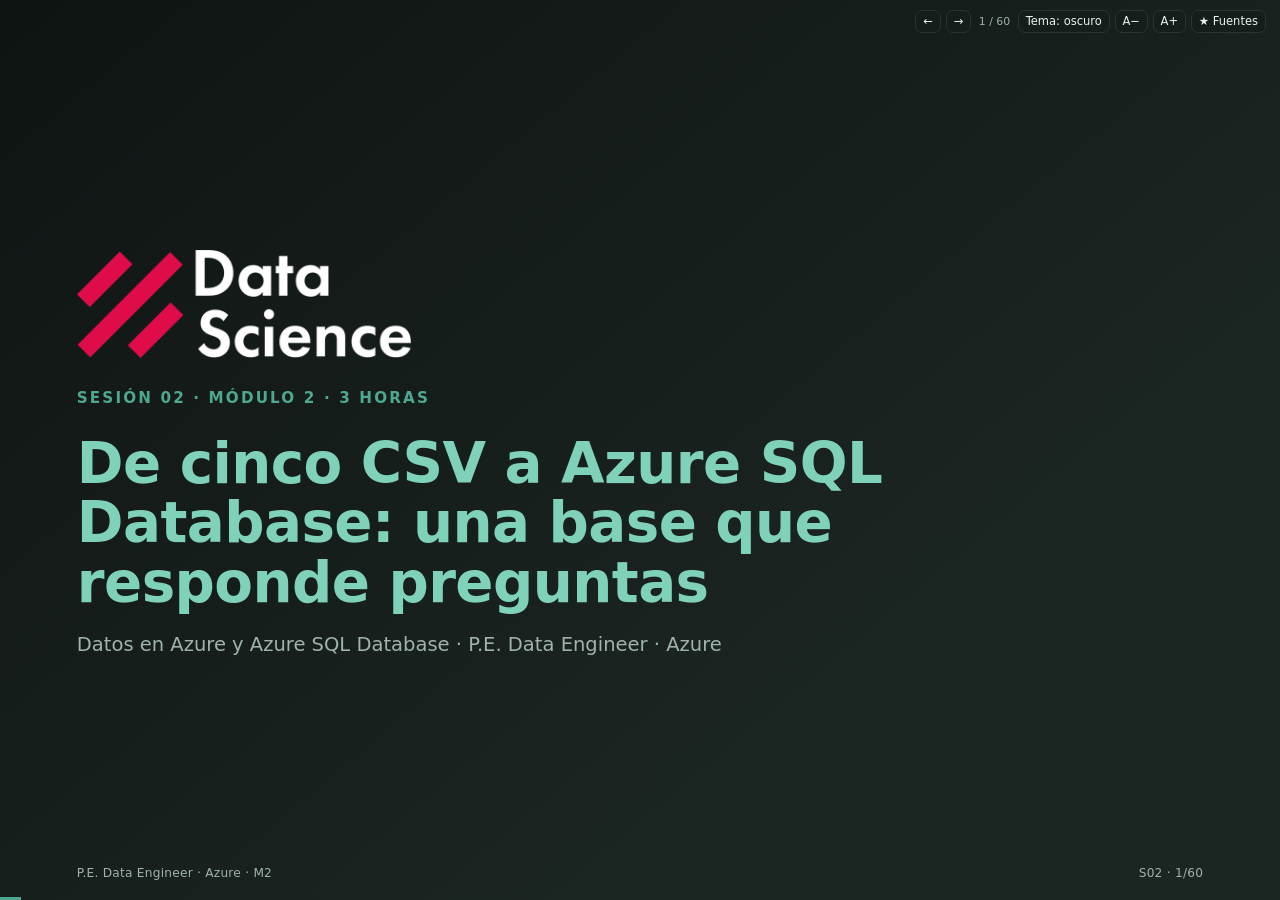
==== commit 95b98ea0: "S02: galerías visuales de Cosmos DB por API" ====
--- a/sesion-02/S02-deck.html
+++ b/sesion-02/S02-deck.html
@@ -10,7 +10,7 @@
 </head>
 <body class="tema-oscuro">
 <div id="deck">
-<section class='slide hero' id='s01' data-n='1' data-time='0-2'><img class='logo-big logo-oscuro' src='assets/dsrp-logo-oscuro.png' alt='DSRP Data Science'><img class='logo-big logo-claro' src='assets/dsrp-logo-claro.png' alt=''><p class='kicker'>Sesión 02 · Módulo 2 · 3 horas</p><h2>De cinco CSV a Azure SQL Database: una base que responde preguntas</h2><p class='sub'>Datos en Azure y Azure SQL Database · P.E. Data Engineer · Azure</p><footer class='foot'><span>P.E. Data Engineer · Azure · M2</span><span>S02 · 1/58</span></footer></section><section class='slide bullets' id='s02' data-n='2' data-time='2-5'><img class='logo logo-oscuro' src='assets/dsrp-logo-oscuro.png' alt='DSRP Data Science'><img class='logo logo-claro' src='assets/dsrp-logo-claro.png' alt=''><h2>Al cerrar la sesión vas a poder hacer cinco cosas</h2><ul><li>Clasificar un dato como estructurado, semiestructurado o no estructurado y justificar la decisión con la pregunta de negocio.</li><li>Distinguir servidor lógico, base de datos y capa de servicio en Azure SQL.</li><li>Crear una base con cinco tablas, claves foráneas y datos cargados sin errores de integridad.</li><li>Escribir y validar una consulta que cruza cuatro tablas contra un resultado esperado.</li><li>Explicar con un criterio explícito cuándo conviene Cosmos DB en lugar de Azure SQL.</li></ul><footer class='foot'><span>P.E. Data Engineer · Azure · M2</span><span>S02 · 2/58</span></footer></section><section class='slide two-col' id='s03' data-n='3' data-time='5-10'><img class='logo logo-oscuro' src='assets/dsrp-logo-oscuro.png' alt='DSRP Data Science'><img class='logo logo-claro' src='assets/dsrp-logo-claro.png' alt=''><h2>La nube sin datos es una oficina vacía</h2><div class='cols'><div class='col'><h3>Lo que traes de S01</h3><ul><li>Un grupo de recursos con nombre y etiquetas: <code>rg-pede-&lt;alumno&gt;-dev-&lt;región&gt;-001</code>.</li><li>La decisión de nube escrita en la ficha, con costo estimado.</li><li>Tres ejemplos de datos de tu trabajo clasificados como tarea.</li></ul></div><div class='col'><h3>Lo que haces hoy</h3><ul><li>Crear el servidor lógico y la base dentro de ese grupo.</li><li>Modelar y cargar el caso Andina Retail.</li><li>Decidir si ese caso podría vivir en Cosmos DB y por qué.</li></ul></div></div><footer class='foot'><span>P.E. Data Engineer · Azure · M2</span><span>S02 · 3/58</span></footer></section><section class='slide table' id='s04' data-n='4' data-time='10-15'><img class='logo logo-oscuro' src='assets/dsrp-logo-oscuro.png' alt='DSRP Data Science'><img class='logo logo-claro' src='assets/dsrp-logo-claro.png' alt=''><h2>Cinco bloques, un solo hilo: dónde vive el dato y cómo se consulta</h2><table><thead><tr><th>Bloque</th><th>Minutos</th><th>Sales con</th></tr></thead><tbody><tr><td>1 · Tipos de datos y esquema</td><td>25 (+3 de apertura)</td><td>Un criterio de clasificación aplicado a tres casos</td></tr><tr><td>2 · Azure SQL Database</td><td>20</td><td>Servidor lógico, base y capas diferenciados</td></tr><tr><td>Pausa</td><td>10</td><td>SSMS abierto y credenciales a mano</td></tr><tr><td>3 · Laboratorio 01</td><td>60</td><td>Base con 5 tablas, datos cargados y consulta validada</td></tr><tr><td>4 · Cosmos DB</td><td>20</td><td>Modelo de documento, partición y consistencia</td></tr><tr><td>5 · Elección de servicio</td><td>15</td><td>Regla SQL vs Cosmos escrita y aplicada</td></tr><tr><td>Cierre</td><td>13 (+2 de buffer)</td><td>Chequeo de salida y próxima sesión</td></tr></tbody></table><p class='note'>Los minutos incluyen preguntas cortas; el laboratorio es el único bloque con reloj visible.</p><footer class='foot'><span>P.E. Data Engineer · Azure · M2</span><span>S02 · 4/58</span></footer></section><section class='slide section' id='s05' data-n='5' data-time='15'><img class='logo-big logo-oscuro' src='assets/dsrp-logo-oscuro.png' alt='DSRP Data Science'><img class='logo-big logo-claro' src='assets/dsrp-logo-claro.png' alt=''><h2>Bloque 1 · Los datos no son todos iguales</h2><p class='sub'>25 minutos · qué es un esquema y por qué decide el servicio</p><footer class='foot'><span>P.E. Data Engineer · Azure · M2</span><span>S02 · 5/58</span></footer></section><section class='slide bullets' id='s06' data-n='6' data-time='15-19'><img class='logo logo-oscuro' src='assets/dsrp-logo-oscuro.png' alt='DSRP Data Science'><img class='logo logo-claro' src='assets/dsrp-logo-claro.png' alt=''><h2>Un esquema es una promesa sobre las preguntas que vas a poder hacer<a class='mk' href='https://learn.microsoft.com/azure/architecture/data-guide/relational-data/' target='_blank' rel='noopener' title='Azure Architecture Center: datos relacionales' aria-label='Fuente: Azure Architecture Center: datos relacionales'>★</a><a class='mk' href='https://learn.microsoft.com/azure/architecture/data-guide/big-data/non-relational-data' target='_blank' rel='noopener' title='Azure Architecture Center: datos no relacionales' aria-label='Fuente: Azure Architecture Center: datos no relacionales'>★</a></h2><ul><li>Declara qué campos existen, de qué tipo son y qué relaciones son válidas.</li><li>Estructurado: el esquema se impone antes de escribir (schema-on-write).</li><li>Semiestructurado: el esquema viaja con el dato y se interpreta al leer (schema-on-read).</li><li>No estructurado: no hay campos; hay metadatos y modelos que extraen significado.</li><li>La pregunta de negocio manda: si no puedes describir la consulta, todavía no puedes elegir el motor.</li></ul><footer class='foot'><span>P.E. Data Engineer · Azure · M2</span><span>S02 · 6/58</span></footer></section><section class='slide compare' id='s06b' data-n='7' data-time='19-21'><img class='logo logo-oscuro' src='assets/dsrp-logo-oscuro.png' alt='DSRP Data Science'><img class='logo logo-claro' src='assets/dsrp-logo-claro.png' alt=''><h2>Schema-on-write valida al guardar; schema-on-read valida al consultar<a class='mk' href='https://learn.microsoft.com/sql/t-sql/statements/create-table-transact-sql' target='_blank' rel='noopener' title='CREATE TABLE (Transact-SQL): claves, tipos y restricciones' aria-label='Fuente: CREATE TABLE (Transact-SQL): claves, tipos y restricciones'>★</a><a class='mk' href='https://learn.microsoft.com/azure/architecture/data-guide/big-data/non-relational-data' target='_blank' rel='noopener' title='Azure Architecture Center: datos no relacionales' aria-label='Fuente: Azure Architecture Center: datos no relacionales'>★</a></h2><div class='cmp'><div class='cmp-col'><h3>Schema-on-write · SQL</h3><pre><code>CREATE TABLE pagos (
+<section class='slide hero' id='s01' data-n='1' data-time='0-2'><img class='logo-big logo-oscuro' src='assets/dsrp-logo-oscuro.png' alt='DSRP Data Science'><img class='logo-big logo-claro' src='assets/dsrp-logo-claro.png' alt=''><p class='kicker'>Sesión 02 · Módulo 2 · 3 horas</p><h2>De cinco CSV a Azure SQL Database: una base que responde preguntas</h2><p class='sub'>Datos en Azure y Azure SQL Database · P.E. Data Engineer · Azure</p><footer class='foot'><span>P.E. Data Engineer · Azure · M2</span><span>S02 · 1/60</span></footer></section><section class='slide bullets' id='s02' data-n='2' data-time='2-5'><img class='logo logo-oscuro' src='assets/dsrp-logo-oscuro.png' alt='DSRP Data Science'><img class='logo logo-claro' src='assets/dsrp-logo-claro.png' alt=''><h2>Al cerrar la sesión vas a poder hacer cinco cosas</h2><ul><li>Clasificar un dato como estructurado, semiestructurado o no estructurado y justificar la decisión con la pregunta de negocio.</li><li>Distinguir servidor lógico, base de datos y capa de servicio en Azure SQL.</li><li>Crear una base con cinco tablas, claves foráneas y datos cargados sin errores de integridad.</li><li>Escribir y validar una consulta que cruza cuatro tablas contra un resultado esperado.</li><li>Explicar con un criterio explícito cuándo conviene Cosmos DB en lugar de Azure SQL.</li></ul><footer class='foot'><span>P.E. Data Engineer · Azure · M2</span><span>S02 · 2/60</span></footer></section><section class='slide two-col' id='s03' data-n='3' data-time='5-10'><img class='logo logo-oscuro' src='assets/dsrp-logo-oscuro.png' alt='DSRP Data Science'><img class='logo logo-claro' src='assets/dsrp-logo-claro.png' alt=''><h2>La nube sin datos es una oficina vacía</h2><div class='cols'><div class='col'><h3>Lo que traes de S01</h3><ul><li>Un grupo de recursos con nombre y etiquetas: <code>rg-pede-&lt;alumno&gt;-dev-&lt;región&gt;-001</code>.</li><li>La decisión de nube escrita en la ficha, con costo estimado.</li><li>Tres ejemplos de datos de tu trabajo clasificados como tarea.</li></ul></div><div class='col'><h3>Lo que haces hoy</h3><ul><li>Crear el servidor lógico y la base dentro de ese grupo.</li><li>Modelar y cargar el caso Andina Retail.</li><li>Decidir si ese caso podría vivir en Cosmos DB y por qué.</li></ul></div></div><footer class='foot'><span>P.E. Data Engineer · Azure · M2</span><span>S02 · 3/60</span></footer></section><section class='slide table' id='s04' data-n='4' data-time='10-15'><img class='logo logo-oscuro' src='assets/dsrp-logo-oscuro.png' alt='DSRP Data Science'><img class='logo logo-claro' src='assets/dsrp-logo-claro.png' alt=''><h2>Cinco bloques, un solo hilo: dónde vive el dato y cómo se consulta</h2><table><thead><tr><th>Bloque</th><th>Minutos</th><th>Sales con</th></tr></thead><tbody><tr><td>1 · Tipos de datos y esquema</td><td>25 (+3 de apertura)</td><td>Un criterio de clasificación aplicado a tres casos</td></tr><tr><td>2 · Azure SQL Database</td><td>20</td><td>Servidor lógico, base y capas diferenciados</td></tr><tr><td>Pausa</td><td>10</td><td>SSMS abierto y credenciales a mano</td></tr><tr><td>3 · Laboratorio 01</td><td>60</td><td>Base con 5 tablas, datos cargados y consulta validada</td></tr><tr><td>4 · Cosmos DB</td><td>20</td><td>Modelo de documento, partición y consistencia</td></tr><tr><td>5 · Elección de servicio</td><td>15</td><td>Regla SQL vs Cosmos escrita y aplicada</td></tr><tr><td>Cierre</td><td>13 (+2 de buffer)</td><td>Chequeo de salida y próxima sesión</td></tr></tbody></table><p class='note'>Los minutos incluyen preguntas cortas; el laboratorio es el único bloque con reloj visible.</p><footer class='foot'><span>P.E. Data Engineer · Azure · M2</span><span>S02 · 4/60</span></footer></section><section class='slide section' id='s05' data-n='5' data-time='15'><img class='logo-big logo-oscuro' src='assets/dsrp-logo-oscuro.png' alt='DSRP Data Science'><img class='logo-big logo-claro' src='assets/dsrp-logo-claro.png' alt=''><h2>Bloque 1 · Los datos no son todos iguales</h2><p class='sub'>25 minutos · qué es un esquema y por qué decide el servicio</p><footer class='foot'><span>P.E. Data Engineer · Azure · M2</span><span>S02 · 5/60</span></footer></section><section class='slide bullets' id='s06' data-n='6' data-time='15-19'><img class='logo logo-oscuro' src='assets/dsrp-logo-oscuro.png' alt='DSRP Data Science'><img class='logo logo-claro' src='assets/dsrp-logo-claro.png' alt=''><h2>Un esquema es una promesa sobre las preguntas que vas a poder hacer<a class='mk' href='https://learn.microsoft.com/azure/architecture/data-guide/relational-data/' target='_blank' rel='noopener' title='Azure Architecture Center: datos relacionales' aria-label='Fuente: Azure Architecture Center: datos relacionales'>★</a><a class='mk' href='https://learn.microsoft.com/azure/architecture/data-guide/big-data/non-relational-data' target='_blank' rel='noopener' title='Azure Architecture Center: datos no relacionales' aria-label='Fuente: Azure Architecture Center: datos no relacionales'>★</a></h2><ul><li>Declara qué campos existen, de qué tipo son y qué relaciones son válidas.</li><li>Estructurado: el esquema se impone antes de escribir (schema-on-write).</li><li>Semiestructurado: el esquema viaja con el dato y se interpreta al leer (schema-on-read).</li><li>No estructurado: no hay campos; hay metadatos y modelos que extraen significado.</li><li>La pregunta de negocio manda: si no puedes describir la consulta, todavía no puedes elegir el motor.</li></ul><footer class='foot'><span>P.E. Data Engineer · Azure · M2</span><span>S02 · 6/60</span></footer></section><section class='slide compare' id='s06b' data-n='7' data-time='19-21'><img class='logo logo-oscuro' src='assets/dsrp-logo-oscuro.png' alt='DSRP Data Science'><img class='logo logo-claro' src='assets/dsrp-logo-claro.png' alt=''><h2>Schema-on-write valida al guardar; schema-on-read valida al consultar<a class='mk' href='https://learn.microsoft.com/sql/t-sql/statements/create-table-transact-sql' target='_blank' rel='noopener' title='CREATE TABLE (Transact-SQL): claves, tipos y restricciones' aria-label='Fuente: CREATE TABLE (Transact-SQL): claves, tipos y restricciones'>★</a><a class='mk' href='https://learn.microsoft.com/azure/architecture/data-guide/big-data/non-relational-data' target='_blank' rel='noopener' title='Azure Architecture Center: datos no relacionales' aria-label='Fuente: Azure Architecture Center: datos no relacionales'>★</a></h2><div class='cmp'><div class='cmp-col'><h3>Schema-on-write · SQL</h3><pre><code>CREATE TABLE pagos (
   payment_id INT PRIMARY KEY,
   order_id   INT NOT NULL,
   amount     DECIMAL(10,2) NOT NULL,
@@ -31,7 +31,7 @@
 db.pagos.find({
   amount: { $type: &quot;number&quot; },
   method: { $in: [&quot;tarjeta&quot;,&quot;efectivo&quot;] }
-})</code></pre><ul><li>El documento se guarda tal como llega; el esquema vive en el código que lo interpreta.</li><li>Un dato inválido entra y se descubre en la lectura o en un reporte.</li><li>Ventaja: un campo nuevo no obliga a migrar los documentos viejos.</li><li>Costo: la validación se repite en cada consumidor y la deuda de calidad crece.</li></ul></div></div><footer class='foot'><span>P.E. Data Engineer · Azure · M2</span><span>S02 · 7/58</span></footer></section><section class='slide bullets' id='s07' data-n='8' data-time='19-23'><img class='logo logo-oscuro' src='assets/dsrp-logo-oscuro.png' alt='DSRP Data Science'><img class='logo logo-claro' src='assets/dsrp-logo-claro.png' alt=''><h2>Estructurado: filas, columnas y una respuesta exacta<a class='mk' href='https://learn.microsoft.com/azure/architecture/data-guide/relational-data/' target='_blank' rel='noopener' title='Azure Architecture Center: datos relacionales' aria-label='Fuente: Azure Architecture Center: datos relacionales'>★</a></h2><ul><li>Ejemplos: facturación, pedidos, pagos, reservas, planillas de ERP.</li><li>Cada fila cumple el mismo contrato; cada columna tiene un tipo declarado.</li><li>Consultas exactas con filtros, JOIN y agregaciones (SUM, COUNT, AVG).</li><li>Integridad transaccional: una venta se registra completa o no se registra.</li><li>El costo: cambiar el esquema duele y una columna mal tipada contamina años de reportes.</li></ul><footer class='foot'><span>P.E. Data Engineer · Azure · M2</span><span>S02 · 8/58</span></footer></section><section class='slide bullets' id='s08' data-n='9' data-time='23-27'><img class='logo logo-oscuro' src='assets/dsrp-logo-oscuro.png' alt='DSRP Data Science'><img class='logo logo-claro' src='assets/dsrp-logo-claro.png' alt=''><h2>Semiestructurado: el dato trae su propio esquema<a class='mk' href='https://learn.microsoft.com/azure/architecture/data-guide/big-data/non-relational-data' target='_blank' rel='noopener' title='Azure Architecture Center: datos no relacionales' aria-label='Fuente: Azure Architecture Center: datos no relacionales'>★</a></h2><ul><li>Ejemplos: eventos JSON de la web, logs, APIs, XML, CSV con columnas variables.</li><li>El esquema se valida al leer, no al escribir; dos eventos pueden tener campos distintos.</li><li>Permite evolucionar sin migrar toda la tabla, pero exige reglas de validación explícitas.</li><li>Se consulta con funciones de JSON, motores de documentos o procesamiento distribuido.</li><li>El riesgo: &#x27;parece gratis&#x27;, pero la validación y la calidad se pagan en cada lectura.</li></ul><footer class='foot'><span>P.E. Data Engineer · Azure · M2</span><span>S02 · 9/58</span></footer></section><section class='slide bullets' id='s09' data-n='10' data-time='27-31'><img class='logo logo-oscuro' src='assets/dsrp-logo-oscuro.png' alt='DSRP Data Science'><img class='logo logo-claro' src='assets/dsrp-logo-claro.png' alt=''><h2>No estructurado: el significado no está en columnas</h2><ul><li>Ejemplos: imágenes, audio, video, PDF, contratos, correos, señales de sensores.</li><li>Caso adicional: una llamada de call center. El audio es el dato; la transcripción, el resumen y el motivo de contacto son extracciones que se validan antes de consultarse.</li><li>Se guarda como binario o texto libre; lo consultable son sus metadatos.</li><li>El valor se extrae con OCR, visión, transcripción, NLP o modelos de embeddings.</li><li>La plataforma típica es almacenamiento de objetos o un data lake, no una base transaccional.</li><li>El riesgo: costo variable y resultados probabilísticos; hay que medir calidad, no solo latencia.</li></ul><footer class='foot'><span>P.E. Data Engineer · Azure · M2</span><span>S02 · 10/58</span></footer></section><section class='slide sorter' id='s09b' data-n='11' data-time='30-33'><img class='logo logo-oscuro' src='assets/dsrp-logo-oscuro.png' alt='DSRP Data Science'><img class='logo logo-claro' src='assets/dsrp-logo-claro.png' alt=''><h2>Clasifica seis datos: arrastra cada tarjeta a su tipo</h2><div class='sorter-wrap' data-sorter><div class='banco' aria-label='Tarjetas por clasificar'><button type='button' class='ficha' draggable='true' data-cat='est'>Factura de venta exportada a CSV</button><button type='button' class='ficha' draggable='true' data-cat='semi'>Evento de clic con campos de campaña opcionales</button><button type='button' class='ficha' draggable='true' data-cat='no'>Contrato firmado en PDF</button><button type='button' class='ficha' draggable='true' data-cat='est'>Tabla de pagos con monto y método</button><button type='button' class='ficha' draggable='true' data-cat='semi'>Log de servidor con atributos que cambian por versión</button><button type='button' class='ficha' draggable='true' data-cat='no'>Foto de producto en alta resolución</button></div><div class='zonas'><div class='zona' data-zone='est' tabindex='0' role='group' aria-label='Zona Estructurado'><h3>Estructurado</h3><div class='zona-bandeja'></div></div><div class='zona' data-zone='semi' tabindex='0' role='group' aria-label='Zona Semiestructurado'><h3>Semiestructurado</h3><div class='zona-bandeja'></div></div><div class='zona' data-zone='no' tabindex='0' role='group' aria-label='Zona No estructurado'><h3>No estructurado</h3><div class='zona-bandeja'></div></div></div><p class='sorter-status' aria-live='polite'>0 de 6 clasificadas · arrastra o toca una tarjeta y después su zona</p><button type='button' class='sorter-reset'>Reiniciar</button></div><footer class='foot'><span>P.E. Data Engineer · Azure · M2</span><span>S02 · 11/58</span></footer></section><section class='slide table' id='s10' data-n='12' data-time='31-35'><img class='logo logo-oscuro' src='assets/dsrp-logo-oscuro.png' alt='DSRP Data Science'><img class='logo logo-claro' src='assets/dsrp-logo-claro.png' alt=''><h2>Los tres tipos conviven en la misma plataforma</h2><table><thead><tr><th>Tipo</th><th>Ejemplo Andina Retail</th><th>Dónde suele vivir</th><th>Consulta típica</th></tr></thead><tbody><tr><td>Estructurado</td><td>Pedidos, clientes y pagos</td><td>Azure SQL Database</td><td>JOIN + SUM por cliente y método</td></tr><tr><td>Semiestructurado</td><td>Eventos de clic con atributos de campaña</td><td>Cosmos DB o data lake</td><td>Filtrar por usuario, tiempo y campo del evento</td></tr><tr><td>No estructurado</td><td>Fotos de producto y facturas PDF</td><td>Blob Storage o ADLS Gen2</td><td>Extraer texto/etiquetas y cruzar con metadatos</td></tr></tbody></table><p class='note'>El mismo caso de negocio puede usar los tres: la factura PDF se procesa, su resultado se guarda en SQL y el evento de descarga vive en Cosmos.</p><footer class='foot'><span>P.E. Data Engineer · Azure · M2</span><span>S02 · 12/58</span></footer></section><section class='slide gallery' id='s10b' data-n='13' data-time='35-37'><img class='logo logo-oscuro' src='assets/dsrp-logo-oscuro.png' alt='DSRP Data Science'><img class='logo logo-claro' src='assets/dsrp-logo-claro.png' alt=''><h2>Los mismos tres datos, abiertos en su herramienta</h2><div class='gal'><figure><button type='button' class='zoom' data-src='assets/tipos-csv-recorte.png' data-alt='Vista de la tabla pedidos.csv con columnas y filas' aria-label='Ampliar: Vista de la tabla pedidos.csv con columnas y filas'><img src='assets/tipos-csv-recorte.png' alt='Vista de la tabla pedidos.csv con columnas y filas'></button><figcaption>Estructurado · pedidos.csv: columnas fijas, tipos estables y una fila por pedido.</figcaption></figure><figure><button type='button' class='zoom' data-src='assets/tipos-json-recorte.png' data-alt='Vista del evento JSON con campos anidados' aria-label='Ampliar: Vista del evento JSON con campos anidados'><img src='assets/tipos-json-recorte.png' alt='Vista del evento JSON con campos anidados'></button><figcaption>Semiestructurado · evento.json: campos anidados y atributos opcionales por campaña.</figcaption></figure><figure><button type='button' class='zoom' data-src='assets/tipos-pdf-recorte.png' data-alt='Primera página de una factura PDF con texto y sello' aria-label='Ampliar: Primera página de una factura PDF con texto y sello'><img src='assets/tipos-pdf-recorte.png' alt='Primera página de una factura PDF con texto y sello'></button><figcaption>No estructurado · factura.pdf: el dato útil está en el texto y en la imagen, no en columnas.</figcaption></figure></div><p class='note'>Los tres archivos están en <code>instructor/recursos-tipos/</code>; la guía paso a paso indica cómo abrirlos y qué mirar en cada uno.</p><footer class='foot'><span>P.E. Data Engineer · Azure · M2</span><span>S02 · 13/58</span></footer></section><section class='slide bullets' id='s11' data-n='14' data-time='35-38'><img class='logo logo-oscuro' src='assets/dsrp-logo-oscuro.png' alt='DSRP Data Science'><img class='logo logo-claro' src='assets/dsrp-logo-claro.png' alt=''><h2>Clasificar es decidir dónde puede vivir y cómo se consulta</h2><ul><li>1. ¿La pregunta exige exactitud, relaciones y auditoría? → estructurado, motor relacional.</li><li>2. ¿El esquema cambia por evento y consultas por una clave? → semiestructurado, motor de documentos.</li><li>3. ¿El contenido es binario o texto libre? → no estructurado, almacenamiento + metadatos + modelo.</li><li>Clasificar por la extensión del archivo es un error: un CSV puede ser estructurado o solo un contenedor de eventos.</li><li>Escribe la decisión: tipo, pregunta, servicio candidato y supuesto que la sostiene.</li></ul><footer class='foot'><span>P.E. Data Engineer · Azure · M2</span><span>S02 · 14/58</span></footer></section><section class='slide quiz' id='s12' data-n='15' data-time='38-40'><img class='logo logo-oscuro' src='assets/dsrp-logo-oscuro.png' alt='DSRP Data Science'><img class='logo logo-claro' src='assets/dsrp-logo-claro.png' alt=''><h2>Tres datos de Andina Retail: clasificalos en 60 segundos</h2><div class='qz'><details><summary>Facturas de venta con número, fecha, cliente e importe</summary><p>Estructurado. Esquema estable, relaciones con cliente y pedido, consultas exactas y auditoría.</p></details><details><summary>Eventos de clic con usuario, página, timestamp y un JSON de atributos que cambia por campaña</summary><p>Semiestructurado. El esquema viaja en el evento; se filtra por usuario/tiempo y se valida al leer.</p></details><details><summary>Fotos de producto y contratos PDF firmados</summary><p>No estructurado. El significado requiere metadatos y un modelo de extracción (OCR o visión).</p></details></div><footer class='foot'><span>P.E. Data Engineer · Azure · M2</span><span>S02 · 15/58</span></footer></section><section class='slide section' id='s13' data-n='16' data-time='40'><img class='logo-big logo-oscuro' src='assets/dsrp-logo-oscuro.png' alt='DSRP Data Science'><img class='logo-big logo-claro' src='assets/dsrp-logo-claro.png' alt=''><h2>Bloque 2 · Azure SQL Database</h2><p class='sub'>20 minutos · servidor lógico, base y capas</p><footer class='foot'><span>P.E. Data Engineer · Azure · M2</span><span>S02 · 16/58</span></footer></section><section class='slide bullets' id='s14' data-n='17' data-time='40-45'><img class='logo logo-oscuro' src='assets/dsrp-logo-oscuro.png' alt='DSRP Data Science'><img class='logo logo-claro' src='assets/dsrp-logo-claro.png' alt=''><h2>Azure SQL Database es SQL Server administrado: tú gobiernas el dato, Microsoft la infraestructura<a class='mk' href='https://learn.microsoft.com/azure/azure-sql/database/sql-database-paas-overview' target='_blank' rel='noopener' title='Azure SQL Database: introducción y opciones de implementación' aria-label='Fuente: Azure SQL Database: introducción y opciones de implementación'>★</a></h2><ul><li>Mismo motor y mismo T-SQL que SQL Server; las consultas y el esquema no cambian.</li><li>PaaS: Microsoft aplica parches, hace backups y sostiene la alta disponibilidad.</li><li>Tú gobiernas esquema, índices, permisos, consultas y costo.</li><li>No administras sistema operativo, disco ni máquina virtual.</li><li>Opciones: base única, pool elástico y managed instance; hoy usamos base única.</li></ul><footer class='foot'><span>P.E. Data Engineer · Azure · M2</span><span>S02 · 17/58</span></footer></section><section class='slide hierarchy' id='s15' data-n='18' data-time='45-48'><img class='logo logo-oscuro' src='assets/dsrp-logo-oscuro.png' alt='DSRP Data Science'><img class='logo logo-claro' src='assets/dsrp-logo-claro.png' alt=''><h2>Servidor lógico, base y tablas: tres fronteras distintas<a class='mk' href='https://learn.microsoft.com/azure/azure-sql/database/resource-limits-logical-server' target='_blank' rel='noopener' title='Azure SQL Database: límites de recursos y servidores lógicos' aria-label='Fuente: Azure SQL Database: límites de recursos y servidores lógicos'>★</a></h2><div class='hier'><div class='lv lv0'><b>Suscripción</b><span>límite de facturación, cuotas y región</span><div class='lv lv1'><b>Servidor lógico</b><span>agrupación administrativa: logins, firewall y bases</span><div class='lv lv2'><b>Base de datos</b><span>esquema, usuarios, backups y rendimiento</span><div class='lv lv3'><b>Tablas y objetos</b><span>columnas, claves, índices, vistas</span></div></div></div></div></div><p class='sub'>El servidor lógico no es una máquina: es una frontera de administración y red.</p><footer class='foot'><span>P.E. Data Engineer · Azure · M2</span><span>S02 · 18/58</span></footer></section><section class='slide two-col' id='s16' data-n='19' data-time='48-51'><img class='logo logo-oscuro' src='assets/dsrp-logo-oscuro.png' alt='DSRP Data Science'><img class='logo logo-claro' src='assets/dsrp-logo-claro.png' alt=''><h2>El servidor lógico es administración y red; la base es datos y rendimiento<a class='mk' href='https://learn.microsoft.com/azure/azure-sql/database/resource-limits-logical-server' target='_blank' rel='noopener' title='Azure SQL Database: límites de recursos y servidores lógicos' aria-label='Fuente: Azure SQL Database: límites de recursos y servidores lógicos'>★</a><a class='mk' href='https://learn.microsoft.com/azure/azure-sql/database/firewall-configure' target='_blank' rel='noopener' title='Azure SQL Database: reglas de firewall de nivel de servidor' aria-label='Fuente: Azure SQL Database: reglas de firewall de nivel de servidor'>★</a></h2><div class='cols'><div class='col'><h3>Servidor lógico</h3><ul><li>Nombre único global: <code>&lt;nombre&gt;.database.windows.net</code>.</li><li>Región elegida al crearlo; no se cambia con un clic.</li><li>Login administrador y reglas de firewall.</li><li>No guarda tus tablas ni tu esquema.</li></ul></div><div class='col'><h3>Base de datos</h3><ul><li>Collation, capa de servicio y límites de cómputo.</li><li>Backups, restauración y réplicas.</li><li>Usuarios, permisos y objetos.</li><li>Acá viven las cinco tablas del laboratorio.</li></ul></div></div><footer class='foot'><span>P.E. Data Engineer · Azure · M2</span><span>S02 · 19/58</span></footer></section><section class='slide table dense' id='s17' data-n='20' data-time='51-54'><img class='logo logo-oscuro' src='assets/dsrp-logo-oscuro.png' alt='DSRP Data Science'><img class='logo logo-claro' src='assets/dsrp-logo-claro.png' alt=''><h2>Elegir capa es elegir garantías y costo, no &#x27;tamaño de disco&#x27;<a class='mk' href='https://learn.microsoft.com/azure/azure-sql/database/purchasing-models' target='_blank' rel='noopener' title='Azure SQL Database: modelos de compra y capas de servicio' aria-label='Fuente: Azure SQL Database: modelos de compra y capas de servicio'>★</a><a class='mk' href='https://learn.microsoft.com/azure/azure-sql/database/serverless-tier-overview' target='_blank' rel='noopener' title='Azure SQL Database: capa de cómputo serverless' aria-label='Fuente: Azure SQL Database: capa de cómputo serverless'>★</a><a class='mk' href='https://learn.microsoft.com/azure/azure-sql/database/free-offer' target='_blank' rel='noopener' title='Azure SQL Database: oferta gratuita' aria-label='Fuente: Azure SQL Database: oferta gratuita'>★</a></h2><table><thead><tr><th>Modelo</th><th>Capas</th><th>Cuándo usarla</th><th>Qué pagas</th></tr></thead><tbody><tr><td>DTU</td><td>Basic · Standard · Premium</td><td>Cargas chicas y predecibles; clase y laboratorio</td><td>Una mezcla fija de CPU, IO y memoria</td></tr><tr><td>vCore</td><td>General Purpose · Business Critical · Hyperscale</td><td>Control fino o cargas grandes y variables</td><td>vCores, memoria y almacenamiento</td></tr><tr><td>Serverless</td><td>General Purpose serverless</td><td>Uso intermitente; laboratorio con pausas</td><td>Segundos de cómputo + almacenamiento</td></tr></tbody></table><p class='note'>Para este laboratorio: usa la oferta gratuita si tu suscripción la muestra; si no, Basic o serverless con auto-pause de 1 hora.</p><footer class='foot'><span>P.E. Data Engineer · Azure · M2</span><span>S02 · 20/58</span></footer></section><section class='slide bullets' id='s18' data-n='21' data-time='54-56'><img class='logo logo-oscuro' src='assets/dsrp-logo-oscuro.png' alt='DSRP Data Science'><img class='logo logo-claro' src='assets/dsrp-logo-claro.png' alt=''><h2>Cinco tablas y dos decisiones: qué es entidad y qué es relación</h2><ul><li>Entidades: <code>customers</code>, <code>products</code>, <code>orders</code>, <code>payments</code>.</li><li><code>order_items</code> resuelve el muchos-a-muchos entre pedidos y productos.</li><li>Claves foráneas: <code>orders → customers</code>; <code>order_items → orders/products</code>; <code>payments → orders</code>.</li><li>Un pedido tiene N líneas; en este modelo, un pedido tiene como máximo un pago.</li><li>El precio unitario se guarda en la línea: el precio del producto cambia con el tiempo.</li><li>Archivos: DDL en <code>lab/esquema-lab01.sql</code>, carga en <code>lab/carga-datos.sql</code> y los cinco CSV en <code>lab/datos/</code>.</li></ul><footer class='foot'><span>P.E. Data Engineer · Azure · M2</span><span>S02 · 21/58</span></footer></section><section class='slide table dense' id='s18b' data-n='22' data-time='56-58'><img class='logo logo-oscuro' src='assets/dsrp-logo-oscuro.png' alt='DSRP Data Science'><img class='logo logo-claro' src='assets/dsrp-logo-claro.png' alt=''><h2>Tres formas de cargar las cinco tablas (y cuándo usar cada una)<a class='mk' href='https://learn.microsoft.com/sql/t-sql/statements/create-table-transact-sql' target='_blank' rel='noopener' title='CREATE TABLE (Transact-SQL): claves, tipos y restricciones' aria-label='Fuente: CREATE TABLE (Transact-SQL): claves, tipos y restricciones'>★</a></h2><table><thead><tr><th>Método</th><th>Cómo se hace</th><th>Cuándo conviene</th><th>Qué sacrificas</th></tr></thead><tbody><tr><td>INSERT explícitos</td><td><code>carga-datos.sql</code> dentro de una transacción, en orden padres → hijos</td><td>Lab, datos pequeños y resultado reproducible</td><td>Escribir una fila por línea; no escala a millones</td></tr><tr><td>BULK INSERT / OPENROWSET</td><td>Leer un CSV desde Blob Storage con credencial o SAS</td><td>Volumen mediano y archivos que ya viven en Azure</td><td>Requiere storage, permisos y una ruta accesible</td></tr><tr><td>Import wizard / Data Factory</td><td>Asistente del portal o pipeline con copia programada</td><td>Carga inicial única o cargas recurrentes</td><td>No es reproducible desde el repo; el wizard no queda versionado</td></tr></tbody></table><p class='note'>En el laboratorio usamos INSERT explícitos: el orden respeta las FK y la transacción evita dejar media carga. <code>BULK INSERT</code> se explica, no se ejecuta.</p><footer class='foot'><span>P.E. Data Engineer · Azure · M2</span><span>S02 · 22/58</span></footer></section><section class='slide table dense' id='s19' data-n='23' data-time='56-58'><img class='logo logo-oscuro' src='assets/dsrp-logo-oscuro.png' alt='DSRP Data Science'><img class='logo logo-claro' src='assets/dsrp-logo-claro.png' alt=''><h2>El modelo e-commerce en cinco tablas<a class='mk' href='https://learn.microsoft.com/sql/t-sql/statements/create-table-transact-sql' target='_blank' rel='noopener' title='CREATE TABLE (Transact-SQL): claves, tipos y restricciones' aria-label='Fuente: CREATE TABLE (Transact-SQL): claves, tipos y restricciones'>★</a></h2><table><thead><tr><th>Tabla</th><th>Clave primaria</th><th>Columnas clave</th><th>Para qué</th></tr></thead><tbody><tr><td>customers</td><td>customer_id</td><td>full_name, email, city, signup_date</td><td>Quién compra</td></tr><tr><td>products</td><td>product_id</td><td>name, category, unit_price, active</td><td>Qué se vende</td></tr><tr><td>orders</td><td>order_id</td><td>customer_id FK, order_date, channel, status</td><td>Cabecera de la compra</td></tr><tr><td>order_items</td><td>order_id + product_id</td><td>quantity, unit_price</td><td>Detalle y precio histórico</td></tr><tr><td>payments</td><td>payment_id</td><td>order_id FK, paid_at, method, amount</td><td>Cómo y cuánto se pagó</td></tr></tbody></table><p class='note'>El total del pedido no se guarda en <code>orders</code>: se calcula desde <code>order_items</code> y se contrasta con <code>payments</code>.</p><footer class='foot'><span>P.E. Data Engineer · Azure · M2</span><span>S02 · 23/58</span></footer></section><section class='slide gallery' id='s19b' data-n='24' data-time='58 (opcional)'><img class='logo logo-oscuro' src='assets/dsrp-logo-oscuro.png' alt='DSRP Data Science'><img class='logo logo-claro' src='assets/dsrp-logo-claro.png' alt=''><h2>El diagrama entidad-relación del caso Andina Retail<a class='mk' href='https://learn.microsoft.com/sql/t-sql/statements/create-table-transact-sql' target='_blank' rel='noopener' title='CREATE TABLE (Transact-SQL): claves, tipos y restricciones' aria-label='Fuente: CREATE TABLE (Transact-SQL): claves, tipos y restricciones'>★</a></h2><div class='gal solo'><figure><button type='button' class='zoom' data-src='assets/er-andina.svg' data-alt='Diagrama entidad-relación con customers, orders, payments, products y order_items y sus cardinalidades' aria-label='Ampliar: Diagrama entidad-relación con customers, orders, payments, products y order_items y sus cardinalidades'><img src='assets/er-andina.svg' alt='Diagrama entidad-relación con customers, orders, payments, products y order_items y sus cardinalidades'></button><figcaption>Cinco entidades, una PK compuesta en order_items y las relaciones 1:N y 1:1 del caso.</figcaption></figure></div><p class='note'>El diagrama se lee con las cardinalidades: customers 1:N orders; orders 1:N order_items; products 1:N order_items; orders 1:1 payments. <code>order_items</code> resuelve el muchos-a-muchos y guarda el precio histórico.</p><footer class='foot'><span>P.E. Data Engineer · Azure · M2</span><span>S02 · 24/58</span></footer></section><section class='slide bullets' id='s20' data-n='25' data-time='58-60'><img class='logo logo-oscuro' src='assets/dsrp-logo-oscuro.png' alt='DSRP Data Science'><img class='logo logo-claro' src='assets/dsrp-logo-claro.png' alt=''><h2>Antes de crear: nombre único, región y una regla de firewall<a class='mk' href='https://learn.microsoft.com/azure/azure-sql/database/firewall-configure' target='_blank' rel='noopener' title='Azure SQL Database: reglas de firewall de nivel de servidor' aria-label='Fuente: Azure SQL Database: reglas de firewall de nivel de servidor'>★</a><a class='mk' href='https://learn.microsoft.com/azure/azure-sql/database/free-offer' target='_blank' rel='noopener' title='Azure SQL Database: oferta gratuita' aria-label='Fuente: Azure SQL Database: oferta gratuita'>★</a></h2><ul><li>Nombres: usa el generador de S01 (<code>material/s01/herramientas/generador-nombres.html</code>); ya incluye servidor y base.</li><li>Servidor: <code>sql-pede-&lt;iniciales&gt;-dev-&lt;región&gt;-001</code>, en minúsculas y único en todo Azure.</li><li>Región: la que acepte Azure SQL en tu suscripción. En la demo, East US y East US 2 rechazaron servidores nuevos; funcionó Brazil South. Verifica <code>aka.ms/sqlcapacity</code>.</li><li>Grupo: usa uno propio de S02. La política del grupo común del M1 solo permite Storage y VNet y bloquea <code>Microsoft.Sql</code>.</li><li>Administrador: lo define el instructor; la contraseña no se comparte con los alumnos.</li><li>Firewall: agrega solo tu IP del día; nunca abras <code>0.0.0.0</code> a <code>255.255.255.255</code>.</li><li>Costo: oferta gratuita si aparece; si no, Basic o serverless con auto-pause de 1 h.</li></ul><footer class='foot'><span>P.E. Data Engineer · Azure · M2</span><span>S02 · 25/58</span></footer></section><section class='slide code' id='s20b' data-n='26' data-time='60 (opcional)'><img class='logo logo-oscuro' src='assets/dsrp-logo-oscuro.png' alt='DSRP Data Science'><img class='logo logo-claro' src='assets/dsrp-logo-claro.png' alt=''><h2>Si el portal se traba, los mismos objetos por CLI<a class='mk' href='https://learn.microsoft.com/azure/azure-sql/database/sql-database-paas-overview' target='_blank' rel='noopener' title='Azure SQL Database: introducción y opciones de implementación' aria-label='Fuente: Azure SQL Database: introducción y opciones de implementación'>★</a><a class='mk' href='https://learn.microsoft.com/azure/azure-sql/database/firewall-configure' target='_blank' rel='noopener' title='Azure SQL Database: reglas de firewall de nivel de servidor' aria-label='Fuente: Azure SQL Database: reglas de firewall de nivel de servidor'>★</a></h2><div class='code-wrap'><pre><code># Variables del lab
+})</code></pre><ul><li>El documento se guarda tal como llega; el esquema vive en el código que lo interpreta.</li><li>Un dato inválido entra y se descubre en la lectura o en un reporte.</li><li>Ventaja: un campo nuevo no obliga a migrar los documentos viejos.</li><li>Costo: la validación se repite en cada consumidor y la deuda de calidad crece.</li></ul></div></div><footer class='foot'><span>P.E. Data Engineer · Azure · M2</span><span>S02 · 7/60</span></footer></section><section class='slide bullets' id='s07' data-n='8' data-time='19-23'><img class='logo logo-oscuro' src='assets/dsrp-logo-oscuro.png' alt='DSRP Data Science'><img class='logo logo-claro' src='assets/dsrp-logo-claro.png' alt=''><h2>Estructurado: filas, columnas y una respuesta exacta<a class='mk' href='https://learn.microsoft.com/azure/architecture/data-guide/relational-data/' target='_blank' rel='noopener' title='Azure Architecture Center: datos relacionales' aria-label='Fuente: Azure Architecture Center: datos relacionales'>★</a></h2><ul><li>Ejemplos: facturación, pedidos, pagos, reservas, planillas de ERP.</li><li>Cada fila cumple el mismo contrato; cada columna tiene un tipo declarado.</li><li>Consultas exactas con filtros, JOIN y agregaciones (SUM, COUNT, AVG).</li><li>Integridad transaccional: una venta se registra completa o no se registra.</li><li>El costo: cambiar el esquema duele y una columna mal tipada contamina años de reportes.</li></ul><footer class='foot'><span>P.E. Data Engineer · Azure · M2</span><span>S02 · 8/60</span></footer></section><section class='slide bullets' id='s08' data-n='9' data-time='23-27'><img class='logo logo-oscuro' src='assets/dsrp-logo-oscuro.png' alt='DSRP Data Science'><img class='logo logo-claro' src='assets/dsrp-logo-claro.png' alt=''><h2>Semiestructurado: el dato trae su propio esquema<a class='mk' href='https://learn.microsoft.com/azure/architecture/data-guide/big-data/non-relational-data' target='_blank' rel='noopener' title='Azure Architecture Center: datos no relacionales' aria-label='Fuente: Azure Architecture Center: datos no relacionales'>★</a></h2><ul><li>Ejemplos: eventos JSON de la web, logs, APIs, XML, CSV con columnas variables.</li><li>El esquema se valida al leer, no al escribir; dos eventos pueden tener campos distintos.</li><li>Permite evolucionar sin migrar toda la tabla, pero exige reglas de validación explícitas.</li><li>Se consulta con funciones de JSON, motores de documentos o procesamiento distribuido.</li><li>El riesgo: &#x27;parece gratis&#x27;, pero la validación y la calidad se pagan en cada lectura.</li></ul><footer class='foot'><span>P.E. Data Engineer · Azure · M2</span><span>S02 · 9/60</span></footer></section><section class='slide bullets' id='s09' data-n='10' data-time='27-31'><img class='logo logo-oscuro' src='assets/dsrp-logo-oscuro.png' alt='DSRP Data Science'><img class='logo logo-claro' src='assets/dsrp-logo-claro.png' alt=''><h2>No estructurado: el significado no está en columnas</h2><ul><li>Ejemplos: imágenes, audio, video, PDF, contratos, correos, señales de sensores.</li><li>Caso adicional: una llamada de call center. El audio es el dato; la transcripción, el resumen y el motivo de contacto son extracciones que se validan antes de consultarse.</li><li>Se guarda como binario o texto libre; lo consultable son sus metadatos.</li><li>El valor se extrae con OCR, visión, transcripción, NLP o modelos de embeddings.</li><li>La plataforma típica es almacenamiento de objetos o un data lake, no una base transaccional.</li><li>El riesgo: costo variable y resultados probabilísticos; hay que medir calidad, no solo latencia.</li></ul><footer class='foot'><span>P.E. Data Engineer · Azure · M2</span><span>S02 · 10/60</span></footer></section><section class='slide sorter' id='s09b' data-n='11' data-time='30-33'><img class='logo logo-oscuro' src='assets/dsrp-logo-oscuro.png' alt='DSRP Data Science'><img class='logo logo-claro' src='assets/dsrp-logo-claro.png' alt=''><h2>Clasifica seis datos: arrastra cada tarjeta a su tipo</h2><div class='sorter-wrap' data-sorter><div class='banco' aria-label='Tarjetas por clasificar'><button type='button' class='ficha' draggable='true' data-cat='est'>Factura de venta exportada a CSV</button><button type='button' class='ficha' draggable='true' data-cat='semi'>Evento de clic con campos de campaña opcionales</button><button type='button' class='ficha' draggable='true' data-cat='no'>Contrato firmado en PDF</button><button type='button' class='ficha' draggable='true' data-cat='est'>Tabla de pagos con monto y método</button><button type='button' class='ficha' draggable='true' data-cat='semi'>Log de servidor con atributos que cambian por versión</button><button type='button' class='ficha' draggable='true' data-cat='no'>Foto de producto en alta resolución</button></div><div class='zonas'><div class='zona' data-zone='est' tabindex='0' role='group' aria-label='Zona Estructurado'><h3>Estructurado</h3><div class='zona-bandeja'></div></div><div class='zona' data-zone='semi' tabindex='0' role='group' aria-label='Zona Semiestructurado'><h3>Semiestructurado</h3><div class='zona-bandeja'></div></div><div class='zona' data-zone='no' tabindex='0' role='group' aria-label='Zona No estructurado'><h3>No estructurado</h3><div class='zona-bandeja'></div></div></div><p class='sorter-status' aria-live='polite'>0 de 6 clasificadas · arrastra o toca una tarjeta y después su zona</p><button type='button' class='sorter-reset'>Reiniciar</button></div><footer class='foot'><span>P.E. Data Engineer · Azure · M2</span><span>S02 · 11/60</span></footer></section><section class='slide table' id='s10' data-n='12' data-time='31-35'><img class='logo logo-oscuro' src='assets/dsrp-logo-oscuro.png' alt='DSRP Data Science'><img class='logo logo-claro' src='assets/dsrp-logo-claro.png' alt=''><h2>Los tres tipos conviven en la misma plataforma</h2><table><thead><tr><th>Tipo</th><th>Ejemplo Andina Retail</th><th>Dónde suele vivir</th><th>Consulta típica</th></tr></thead><tbody><tr><td>Estructurado</td><td>Pedidos, clientes y pagos</td><td>Azure SQL Database</td><td>JOIN + SUM por cliente y método</td></tr><tr><td>Semiestructurado</td><td>Eventos de clic con atributos de campaña</td><td>Cosmos DB o data lake</td><td>Filtrar por usuario, tiempo y campo del evento</td></tr><tr><td>No estructurado</td><td>Fotos de producto y facturas PDF</td><td>Blob Storage o ADLS Gen2</td><td>Extraer texto/etiquetas y cruzar con metadatos</td></tr></tbody></table><p class='note'>El mismo caso de negocio puede usar los tres: la factura PDF se procesa, su resultado se guarda en SQL y el evento de descarga vive en Cosmos.</p><footer class='foot'><span>P.E. Data Engineer · Azure · M2</span><span>S02 · 12/60</span></footer></section><section class='slide gallery' id='s10b' data-n='13' data-time='35-37'><img class='logo logo-oscuro' src='assets/dsrp-logo-oscuro.png' alt='DSRP Data Science'><img class='logo logo-claro' src='assets/dsrp-logo-claro.png' alt=''><h2>Los mismos tres datos, abiertos en su herramienta</h2><div class='gal'><figure><button type='button' class='zoom' data-src='assets/tipos-csv-recorte.png' data-alt='Vista de la tabla pedidos.csv con columnas y filas' aria-label='Ampliar: Vista de la tabla pedidos.csv con columnas y filas'><img src='assets/tipos-csv-recorte.png' alt='Vista de la tabla pedidos.csv con columnas y filas'></button><figcaption>Estructurado · pedidos.csv: columnas fijas, tipos estables y una fila por pedido.</figcaption></figure><figure><button type='button' class='zoom' data-src='assets/tipos-json-recorte.png' data-alt='Vista del evento JSON con campos anidados' aria-label='Ampliar: Vista del evento JSON con campos anidados'><img src='assets/tipos-json-recorte.png' alt='Vista del evento JSON con campos anidados'></button><figcaption>Semiestructurado · evento.json: campos anidados y atributos opcionales por campaña.</figcaption></figure><figure><button type='button' class='zoom' data-src='assets/tipos-pdf-recorte.png' data-alt='Primera página de una factura PDF con texto y sello' aria-label='Ampliar: Primera página de una factura PDF con texto y sello'><img src='assets/tipos-pdf-recorte.png' alt='Primera página de una factura PDF con texto y sello'></button><figcaption>No estructurado · factura.pdf: el dato útil está en el texto y en la imagen, no en columnas.</figcaption></figure></div><p class='note'>Los tres archivos están en <code>instructor/recursos-tipos/</code>; la guía paso a paso indica cómo abrirlos y qué mirar en cada uno.</p><footer class='foot'><span>P.E. Data Engineer · Azure · M2</span><span>S02 · 13/60</span></footer></section><section class='slide bullets' id='s11' data-n='14' data-time='35-38'><img class='logo logo-oscuro' src='assets/dsrp-logo-oscuro.png' alt='DSRP Data Science'><img class='logo logo-claro' src='assets/dsrp-logo-claro.png' alt=''><h2>Clasificar es decidir dónde puede vivir y cómo se consulta</h2><ul><li>1. ¿La pregunta exige exactitud, relaciones y auditoría? → estructurado, motor relacional.</li><li>2. ¿El esquema cambia por evento y consultas por una clave? → semiestructurado, motor de documentos.</li><li>3. ¿El contenido es binario o texto libre? → no estructurado, almacenamiento + metadatos + modelo.</li><li>Clasificar por la extensión del archivo es un error: un CSV puede ser estructurado o solo un contenedor de eventos.</li><li>Escribe la decisión: tipo, pregunta, servicio candidato y supuesto que la sostiene.</li></ul><footer class='foot'><span>P.E. Data Engineer · Azure · M2</span><span>S02 · 14/60</span></footer></section><section class='slide quiz' id='s12' data-n='15' data-time='38-40'><img class='logo logo-oscuro' src='assets/dsrp-logo-oscuro.png' alt='DSRP Data Science'><img class='logo logo-claro' src='assets/dsrp-logo-claro.png' alt=''><h2>Tres datos de Andina Retail: clasificalos en 60 segundos</h2><div class='qz'><details><summary>Facturas de venta con número, fecha, cliente e importe</summary><p>Estructurado. Esquema estable, relaciones con cliente y pedido, consultas exactas y auditoría.</p></details><details><summary>Eventos de clic con usuario, página, timestamp y un JSON de atributos que cambia por campaña</summary><p>Semiestructurado. El esquema viaja en el evento; se filtra por usuario/tiempo y se valida al leer.</p></details><details><summary>Fotos de producto y contratos PDF firmados</summary><p>No estructurado. El significado requiere metadatos y un modelo de extracción (OCR o visión).</p></details></div><footer class='foot'><span>P.E. Data Engineer · Azure · M2</span><span>S02 · 15/60</span></footer></section><section class='slide section' id='s13' data-n='16' data-time='40'><img class='logo-big logo-oscuro' src='assets/dsrp-logo-oscuro.png' alt='DSRP Data Science'><img class='logo-big logo-claro' src='assets/dsrp-logo-claro.png' alt=''><h2>Bloque 2 · Azure SQL Database</h2><p class='sub'>20 minutos · servidor lógico, base y capas</p><footer class='foot'><span>P.E. Data Engineer · Azure · M2</span><span>S02 · 16/60</span></footer></section><section class='slide bullets' id='s14' data-n='17' data-time='40-45'><img class='logo logo-oscuro' src='assets/dsrp-logo-oscuro.png' alt='DSRP Data Science'><img class='logo logo-claro' src='assets/dsrp-logo-claro.png' alt=''><h2>Azure SQL Database es SQL Server administrado: tú gobiernas el dato, Microsoft la infraestructura<a class='mk' href='https://learn.microsoft.com/azure/azure-sql/database/sql-database-paas-overview' target='_blank' rel='noopener' title='Azure SQL Database: introducción y opciones de implementación' aria-label='Fuente: Azure SQL Database: introducción y opciones de implementación'>★</a></h2><ul><li>Mismo motor y mismo T-SQL que SQL Server; las consultas y el esquema no cambian.</li><li>PaaS: Microsoft aplica parches, hace backups y sostiene la alta disponibilidad.</li><li>Tú gobiernas esquema, índices, permisos, consultas y costo.</li><li>No administras sistema operativo, disco ni máquina virtual.</li><li>Opciones: base única, pool elástico y managed instance; hoy usamos base única.</li></ul><footer class='foot'><span>P.E. Data Engineer · Azure · M2</span><span>S02 · 17/60</span></footer></section><section class='slide hierarchy' id='s15' data-n='18' data-time='45-48'><img class='logo logo-oscuro' src='assets/dsrp-logo-oscuro.png' alt='DSRP Data Science'><img class='logo logo-claro' src='assets/dsrp-logo-claro.png' alt=''><h2>Servidor lógico, base y tablas: tres fronteras distintas<a class='mk' href='https://learn.microsoft.com/azure/azure-sql/database/resource-limits-logical-server' target='_blank' rel='noopener' title='Azure SQL Database: límites de recursos y servidores lógicos' aria-label='Fuente: Azure SQL Database: límites de recursos y servidores lógicos'>★</a></h2><div class='hier'><div class='lv lv0'><b>Suscripción</b><span>límite de facturación, cuotas y región</span><div class='lv lv1'><b>Servidor lógico</b><span>agrupación administrativa: logins, firewall y bases</span><div class='lv lv2'><b>Base de datos</b><span>esquema, usuarios, backups y rendimiento</span><div class='lv lv3'><b>Tablas y objetos</b><span>columnas, claves, índices, vistas</span></div></div></div></div></div><p class='sub'>El servidor lógico no es una máquina: es una frontera de administración y red.</p><footer class='foot'><span>P.E. Data Engineer · Azure · M2</span><span>S02 · 18/60</span></footer></section><section class='slide two-col' id='s16' data-n='19' data-time='48-51'><img class='logo logo-oscuro' src='assets/dsrp-logo-oscuro.png' alt='DSRP Data Science'><img class='logo logo-claro' src='assets/dsrp-logo-claro.png' alt=''><h2>El servidor lógico es administración y red; la base es datos y rendimiento<a class='mk' href='https://learn.microsoft.com/azure/azure-sql/database/resource-limits-logical-server' target='_blank' rel='noopener' title='Azure SQL Database: límites de recursos y servidores lógicos' aria-label='Fuente: Azure SQL Database: límites de recursos y servidores lógicos'>★</a><a class='mk' href='https://learn.microsoft.com/azure/azure-sql/database/firewall-configure' target='_blank' rel='noopener' title='Azure SQL Database: reglas de firewall de nivel de servidor' aria-label='Fuente: Azure SQL Database: reglas de firewall de nivel de servidor'>★</a></h2><div class='cols'><div class='col'><h3>Servidor lógico</h3><ul><li>Nombre único global: <code>&lt;nombre&gt;.database.windows.net</code>.</li><li>Región elegida al crearlo; no se cambia con un clic.</li><li>Login administrador y reglas de firewall.</li><li>No guarda tus tablas ni tu esquema.</li></ul></div><div class='col'><h3>Base de datos</h3><ul><li>Collation, capa de servicio y límites de cómputo.</li><li>Backups, restauración y réplicas.</li><li>Usuarios, permisos y objetos.</li><li>Acá viven las cinco tablas del laboratorio.</li></ul></div></div><footer class='foot'><span>P.E. Data Engineer · Azure · M2</span><span>S02 · 19/60</span></footer></section><section class='slide table dense' id='s17' data-n='20' data-time='51-54'><img class='logo logo-oscuro' src='assets/dsrp-logo-oscuro.png' alt='DSRP Data Science'><img class='logo logo-claro' src='assets/dsrp-logo-claro.png' alt=''><h2>Elegir capa es elegir garantías y costo, no &#x27;tamaño de disco&#x27;<a class='mk' href='https://learn.microsoft.com/azure/azure-sql/database/purchasing-models' target='_blank' rel='noopener' title='Azure SQL Database: modelos de compra y capas de servicio' aria-label='Fuente: Azure SQL Database: modelos de compra y capas de servicio'>★</a><a class='mk' href='https://learn.microsoft.com/azure/azure-sql/database/serverless-tier-overview' target='_blank' rel='noopener' title='Azure SQL Database: capa de cómputo serverless' aria-label='Fuente: Azure SQL Database: capa de cómputo serverless'>★</a><a class='mk' href='https://learn.microsoft.com/azure/azure-sql/database/free-offer' target='_blank' rel='noopener' title='Azure SQL Database: oferta gratuita' aria-label='Fuente: Azure SQL Database: oferta gratuita'>★</a></h2><table><thead><tr><th>Modelo</th><th>Capas</th><th>Cuándo usarla</th><th>Qué pagas</th></tr></thead><tbody><tr><td>DTU</td><td>Basic · Standard · Premium</td><td>Cargas chicas y predecibles; clase y laboratorio</td><td>Una mezcla fija de CPU, IO y memoria</td></tr><tr><td>vCore</td><td>General Purpose · Business Critical · Hyperscale</td><td>Control fino o cargas grandes y variables</td><td>vCores, memoria y almacenamiento</td></tr><tr><td>Serverless</td><td>General Purpose serverless</td><td>Uso intermitente; laboratorio con pausas</td><td>Segundos de cómputo + almacenamiento</td></tr></tbody></table><p class='note'>Para este laboratorio: usa la oferta gratuita si tu suscripción la muestra; si no, Basic o serverless con auto-pause de 1 hora.</p><footer class='foot'><span>P.E. Data Engineer · Azure · M2</span><span>S02 · 20/60</span></footer></section><section class='slide bullets' id='s18' data-n='21' data-time='54-56'><img class='logo logo-oscuro' src='assets/dsrp-logo-oscuro.png' alt='DSRP Data Science'><img class='logo logo-claro' src='assets/dsrp-logo-claro.png' alt=''><h2>Cinco tablas y dos decisiones: qué es entidad y qué es relación</h2><ul><li>Entidades: <code>customers</code>, <code>products</code>, <code>orders</code>, <code>payments</code>.</li><li><code>order_items</code> resuelve el muchos-a-muchos entre pedidos y productos.</li><li>Claves foráneas: <code>orders → customers</code>; <code>order_items → orders/products</code>; <code>payments → orders</code>.</li><li>Un pedido tiene N líneas; en este modelo, un pedido tiene como máximo un pago.</li><li>El precio unitario se guarda en la línea: el precio del producto cambia con el tiempo.</li><li>Archivos: DDL en <code>lab/esquema-lab01.sql</code>, carga en <code>lab/carga-datos.sql</code> y los cinco CSV en <code>lab/datos/</code>.</li></ul><footer class='foot'><span>P.E. Data Engineer · Azure · M2</span><span>S02 · 21/60</span></footer></section><section class='slide table dense' id='s18b' data-n='22' data-time='56-58'><img class='logo logo-oscuro' src='assets/dsrp-logo-oscuro.png' alt='DSRP Data Science'><img class='logo logo-claro' src='assets/dsrp-logo-claro.png' alt=''><h2>Tres formas de cargar las cinco tablas (y cuándo usar cada una)<a class='mk' href='https://learn.microsoft.com/sql/t-sql/statements/create-table-transact-sql' target='_blank' rel='noopener' title='CREATE TABLE (Transact-SQL): claves, tipos y restricciones' aria-label='Fuente: CREATE TABLE (Transact-SQL): claves, tipos y restricciones'>★</a></h2><table><thead><tr><th>Método</th><th>Cómo se hace</th><th>Cuándo conviene</th><th>Qué sacrificas</th></tr></thead><tbody><tr><td>INSERT explícitos</td><td><code>carga-datos.sql</code> dentro de una transacción, en orden padres → hijos</td><td>Lab, datos pequeños y resultado reproducible</td><td>Escribir una fila por línea; no escala a millones</td></tr><tr><td>BULK INSERT / OPENROWSET</td><td>Leer un CSV desde Blob Storage con credencial o SAS</td><td>Volumen mediano y archivos que ya viven en Azure</td><td>Requiere storage, permisos y una ruta accesible</td></tr><tr><td>Import wizard / Data Factory</td><td>Asistente del portal o pipeline con copia programada</td><td>Carga inicial única o cargas recurrentes</td><td>No es reproducible desde el repo; el wizard no queda versionado</td></tr></tbody></table><p class='note'>En el laboratorio usamos INSERT explícitos: el orden respeta las FK y la transacción evita dejar media carga. <code>BULK INSERT</code> se explica, no se ejecuta.</p><footer class='foot'><span>P.E. Data Engineer · Azure · M2</span><span>S02 · 22/60</span></footer></section><section class='slide table dense' id='s19' data-n='23' data-time='56-58'><img class='logo logo-oscuro' src='assets/dsrp-logo-oscuro.png' alt='DSRP Data Science'><img class='logo logo-claro' src='assets/dsrp-logo-claro.png' alt=''><h2>El modelo e-commerce en cinco tablas<a class='mk' href='https://learn.microsoft.com/sql/t-sql/statements/create-table-transact-sql' target='_blank' rel='noopener' title='CREATE TABLE (Transact-SQL): claves, tipos y restricciones' aria-label='Fuente: CREATE TABLE (Transact-SQL): claves, tipos y restricciones'>★</a></h2><table><thead><tr><th>Tabla</th><th>Clave primaria</th><th>Columnas clave</th><th>Para qué</th></tr></thead><tbody><tr><td>customers</td><td>customer_id</td><td>full_name, email, city, signup_date</td><td>Quién compra</td></tr><tr><td>products</td><td>product_id</td><td>name, category, unit_price, active</td><td>Qué se vende</td></tr><tr><td>orders</td><td>order_id</td><td>customer_id FK, order_date, channel, status</td><td>Cabecera de la compra</td></tr><tr><td>order_items</td><td>order_id + product_id</td><td>quantity, unit_price</td><td>Detalle y precio histórico</td></tr><tr><td>payments</td><td>payment_id</td><td>order_id FK, paid_at, method, amount</td><td>Cómo y cuánto se pagó</td></tr></tbody></table><p class='note'>El total del pedido no se guarda en <code>orders</code>: se calcula desde <code>order_items</code> y se contrasta con <code>payments</code>.</p><footer class='foot'><span>P.E. Data Engineer · Azure · M2</span><span>S02 · 23/60</span></footer></section><section class='slide gallery' id='s19b' data-n='24' data-time='58 (opcional)'><img class='logo logo-oscuro' src='assets/dsrp-logo-oscuro.png' alt='DSRP Data Science'><img class='logo logo-claro' src='assets/dsrp-logo-claro.png' alt=''><h2>El diagrama entidad-relación del caso Andina Retail<a class='mk' href='https://learn.microsoft.com/sql/t-sql/statements/create-table-transact-sql' target='_blank' rel='noopener' title='CREATE TABLE (Transact-SQL): claves, tipos y restricciones' aria-label='Fuente: CREATE TABLE (Transact-SQL): claves, tipos y restricciones'>★</a></h2><div class='gal solo'><figure><button type='button' class='zoom' data-src='assets/er-andina.svg' data-alt='Diagrama entidad-relación con customers, orders, payments, products y order_items y sus cardinalidades' aria-label='Ampliar: Diagrama entidad-relación con customers, orders, payments, products y order_items y sus cardinalidades'><img src='assets/er-andina.svg' alt='Diagrama entidad-relación con customers, orders, payments, products y order_items y sus cardinalidades'></button><figcaption>Cinco entidades, una PK compuesta en order_items y las relaciones 1:N y 1:1 del caso.</figcaption></figure></div><p class='note'>El diagrama se lee con las cardinalidades: customers 1:N orders; orders 1:N order_items; products 1:N order_items; orders 1:1 payments. <code>order_items</code> resuelve el muchos-a-muchos y guarda el precio histórico.</p><footer class='foot'><span>P.E. Data Engineer · Azure · M2</span><span>S02 · 24/60</span></footer></section><section class='slide bullets' id='s20' data-n='25' data-time='58-60'><img class='logo logo-oscuro' src='assets/dsrp-logo-oscuro.png' alt='DSRP Data Science'><img class='logo logo-claro' src='assets/dsrp-logo-claro.png' alt=''><h2>Antes de crear: nombre único, región y una regla de firewall<a class='mk' href='https://learn.microsoft.com/azure/azure-sql/database/firewall-configure' target='_blank' rel='noopener' title='Azure SQL Database: reglas de firewall de nivel de servidor' aria-label='Fuente: Azure SQL Database: reglas de firewall de nivel de servidor'>★</a><a class='mk' href='https://learn.microsoft.com/azure/azure-sql/database/free-offer' target='_blank' rel='noopener' title='Azure SQL Database: oferta gratuita' aria-label='Fuente: Azure SQL Database: oferta gratuita'>★</a></h2><ul><li>Nombres: usa el generador de S01 (<code>material/s01/herramientas/generador-nombres.html</code>); ya incluye servidor y base.</li><li>Servidor: <code>sql-pede-&lt;iniciales&gt;-dev-&lt;región&gt;-001</code>, en minúsculas y único en todo Azure.</li><li>Región: la que acepte Azure SQL en tu suscripción. En la demo, East US y East US 2 rechazaron servidores nuevos; funcionó Brazil South. Verifica <code>aka.ms/sqlcapacity</code>.</li><li>Grupo: usa uno propio de S02. La política del grupo común del M1 solo permite Storage y VNet y bloquea <code>Microsoft.Sql</code>.</li><li>Administrador: lo define el instructor; la contraseña no se comparte con los alumnos.</li><li>Firewall: agrega solo tu IP del día; nunca abras <code>0.0.0.0</code> a <code>255.255.255.255</code>.</li><li>Costo: oferta gratuita si aparece; si no, Basic o serverless con auto-pause de 1 h.</li></ul><footer class='foot'><span>P.E. Data Engineer · Azure · M2</span><span>S02 · 25/60</span></footer></section><section class='slide code' id='s20b' data-n='26' data-time='60 (opcional)'><img class='logo logo-oscuro' src='assets/dsrp-logo-oscuro.png' alt='DSRP Data Science'><img class='logo logo-claro' src='assets/dsrp-logo-claro.png' alt=''><h2>Si el portal se traba, los mismos objetos por CLI<a class='mk' href='https://learn.microsoft.com/azure/azure-sql/database/sql-database-paas-overview' target='_blank' rel='noopener' title='Azure SQL Database: introducción y opciones de implementación' aria-label='Fuente: Azure SQL Database: introducción y opciones de implementación'>★</a><a class='mk' href='https://learn.microsoft.com/azure/azure-sql/database/firewall-configure' target='_blank' rel='noopener' title='Azure SQL Database: reglas de firewall de nivel de servidor' aria-label='Fuente: Azure SQL Database: reglas de firewall de nivel de servidor'>★</a></h2><div class='code-wrap'><pre><code># Variables del lab
 RG=rg-pede-&lt;iniciales&gt;-dev-brs-001
 SRV=sql-pede-&lt;iniciales&gt;-dev-brs-001
 DB=sqldb-pede-&lt;iniciales&gt;-dev-brs-001
@@ -48,13 +48,13 @@
   --backup-storage-redundancy Local --yes
 IP=$(curl -4 -s https://api.ipify.org)
 az sql server firewall-rule create -g $RG -s $SRV \
-  -n mi-ip --start-ip-address $IP --end-ip-address $IP</code></pre><ul><li>La CLI crea lo mismo que el portal; sirve para reproducir y para depurar.</li><li>Si la oferta gratuita no aparece, cambia la base por <code>--service-objective Basic --max-size 2GB</code>.</li><li>Nunca pegues la contraseña en un archivo versionado: usa una variable o el gestor de secretos.</li><li>Verifica con <code>az sql db show</code> y luego conecta con SSMS o el Query editor.</li></ul></div><footer class='foot'><span>P.E. Data Engineer · Azure · M2</span><span>S02 · 26/58</span></footer></section><section class='slide gallery' id='s20c' data-n='27' data-time='60 (opcional)'><img class='logo logo-oscuro' src='assets/dsrp-logo-oscuro.png' alt='DSRP Data Science'><img class='logo logo-claro' src='assets/dsrp-logo-claro.png' alt=''><h2>Paso 1 · Crear el servidor lógico: nombre único, región y administrador<a class='mk' href='https://learn.microsoft.com/azure/azure-sql/database/sql-database-paas-overview' target='_blank' rel='noopener' title='Azure SQL Database: introducción y opciones de implementación' aria-label='Fuente: Azure SQL Database: introducción y opciones de implementación'>★</a><a class='mk' href='https://learn.microsoft.com/azure/azure-sql/database/firewall-configure' target='_blank' rel='noopener' title='Azure SQL Database: reglas de firewall de nivel de servidor' aria-label='Fuente: Azure SQL Database: reglas de firewall de nivel de servidor'>★</a></h2><div class='gal solo'><figure><button type='button' class='zoom' data-src='assets/portal-servidor-detalle.png' data-alt='Resumen del servidor lógico con estado Available, región Brazil South y FQDN' aria-label='Ampliar: Resumen del servidor lógico con estado Available, región Brazil South y FQDN'><img src='assets/portal-servidor-detalle.png' alt='Resumen del servidor lógico con estado Available, región Brazil South y FQDN'></button><figcaption>Servidor <code>sql-pede-nix-dev-brs-001</code>: Available, Brazil South, admin del servidor y FQDN visible.</figcaption></figure></div><p class='note'>Cómo se hace: Portal → Azure SQL → Crear → SQL database → Crear nuevo servidor. Nombre <code>sql-pede-&lt;iniciales&gt;-dev-&lt;región&gt;-001</code> (único en todo Azure), región que acepte SQL (en la demo, Brazil South), autenticación SQL y admin del servidor. La contraseña va al gestor de secretos, nunca al repo. La captura es el recurso ya creado en estado Available.</p><footer class='foot'><span>P.E. Data Engineer · Azure · M2</span><span>S02 · 27/58</span></footer></section><section class='slide gallery' id='s20d' data-n='28' data-time='60 (opcional)'><img class='logo logo-oscuro' src='assets/dsrp-logo-oscuro.png' alt='DSRP Data Science'><img class='logo logo-claro' src='assets/dsrp-logo-claro.png' alt=''><h2>Paso 2 · Crear la base y elegir la capa: oferta gratuita o Basic<a class='mk' href='https://learn.microsoft.com/azure/azure-sql/database/purchasing-models' target='_blank' rel='noopener' title='Azure SQL Database: modelos de compra y capas de servicio' aria-label='Fuente: Azure SQL Database: modelos de compra y capas de servicio'>★</a><a class='mk' href='https://learn.microsoft.com/azure/azure-sql/database/free-offer' target='_blank' rel='noopener' title='Azure SQL Database: oferta gratuita' aria-label='Fuente: Azure SQL Database: oferta gratuita'>★</a></h2><div class='gal solo'><figure><button type='button' class='zoom' data-src='assets/portal-base-detalle.png' data-alt='Resumen de la base con estado Online y capa Free General Purpose Serverless' aria-label='Ampliar: Resumen de la base con estado Online y capa Free General Purpose Serverless'><img src='assets/portal-base-detalle.png' alt='Resumen de la base con estado Online y capa Free General Purpose Serverless'></button><figcaption>Base <code>sqldb-pede-demo-dev-brs-001</code>: Online, Free Serverless Gen5, 2 vCores y 100.000 vCore seconds.</figcaption></figure></div><p class='note'>Cómo se hace: en la misma creación, elige Source: None, nombre <code>sqldb-pede-demo-dev-brs-001</code> y Compute + storage. Si aparece la oferta gratuita, úsala; si no, Basic 2 GB o Serverless con auto-pause de 60 min. Revisa el costo estimado antes de crear. La captura muestra la base Online y la capa Free.</p><footer class='foot'><span>P.E. Data Engineer · Azure · M2</span><span>S02 · 28/58</span></footer></section><section class='slide gallery' id='s20e' data-n='29' data-time='60 (opcional)'><img class='logo logo-oscuro' src='assets/dsrp-logo-oscuro.png' alt='DSRP Data Science'><img class='logo logo-claro' src='assets/dsrp-logo-claro.png' alt=''><h2>Paso 3 · Abrir el firewall solo para tu IP del día<a class='mk' href='https://learn.microsoft.com/azure/azure-sql/database/firewall-configure' target='_blank' rel='noopener' title='Azure SQL Database: reglas de firewall de nivel de servidor' aria-label='Fuente: Azure SQL Database: reglas de firewall de nivel de servidor'>★</a></h2><div class='gal solo'><figure><button type='button' class='zoom' data-src='assets/portal-firewall-detalle.png' data-alt='Networking del servidor con la regla de firewall de la IP del día' aria-label='Ampliar: Networking del servidor con la regla de firewall de la IP del día'><img src='assets/portal-firewall-detalle.png' alt='Networking del servidor con la regla de firewall de la IP del día'></button><figcaption>Networking: regla <code>nix-ip-20261021</code> con la IPv4 38.250.159.73; solo esa IP, no todo internet.</figcaption></figure></div><p class='note'>Cómo se hace: servidor lógico → Networking → Public access → Add current client IP address → Guardar. El portal toma tu IP pública. Si usas CLI: <code>IP=$(curl -4 -s https://api.ipify.org)</code> y crea la regla con esa IP. Nunca abras <code>0.0.0.0</code> a <code>255.255.255.255</code>. La captura muestra la regla con la IP del día.</p><footer class='foot'><span>P.E. Data Engineer · Azure · M2</span><span>S02 · 29/58</span></footer></section><section class='slide table dense' id='s20e2' data-n='30' data-time='60 (opcional)'><img class='logo logo-oscuro' src='assets/dsrp-logo-oscuro.png' alt='DSRP Data Science'><img class='logo logo-claro' src='assets/dsrp-logo-claro.png' alt=''><h2>Si las IPs cambian: opciones para dar acceso sin una regla por alumno<a class='mk' href='https://learn.microsoft.com/azure/azure-sql/database/firewall-configure' target='_blank' rel='noopener' title='Azure SQL Database: reglas de firewall de nivel de servidor' aria-label='Fuente: Azure SQL Database: reglas de firewall de nivel de servidor'>★</a></h2><table><thead><tr><th>Opción</th><th>Cómo entra el alumno</th><th>Complejidad</th><th>Cuándo usarla</th></tr></thead><tbody><tr><td>VPN / WireGuard en un VPS</td><td>Se conecta a la VPN; su tráfico sale por la IP fija del VPS</td><td>Media: instalación inicial</td><td>Curso con alumnos remotos y IPs domésticas</td></tr><tr><td>Túnel SSH al VPS</td><td><code>ssh -L 1433:&lt;servidor&gt;:1433 alumno@vps</code> y DBeaver apunta a <code>127.0.0.1:1433</code></td><td>Baja: requiere terminal</td><td>Alumnos técnicos o soporte puntual</td></tr><tr><td>Cliente SQL web (CloudBeaver / SqlPad)</td><td>Entra por navegador; el servidor web conecta a Azure SQL</td><td>Media/alta: autenticación y hardening</td><td>Cero instalación y experiencia tipo plataforma</td></tr><tr><td>Private Endpoint + VPN / ExpressRoute</td><td>Azure SQL deja de estar público; se entra por red privada</td><td>Alta: costo y configuración de red</td><td>Empresa o datos regulados</td></tr><tr><td>Actualizador de IP por alumno</td><td>Un agente actualiza su regla cuando cambia la IP</td><td>Media: distribuir credenciales o endpoint</td><td>Casos puntuales, no una clase completa</td></tr><tr><td>Entra ID + Conditional Access</td><td>Autentica por identidad y política, no por red</td><td>Baja, pero no reemplaza el firewall</td><td>Complemento de seguridad, no solución sola</td></tr></tbody></table><p class='note'>El firewall sigue siendo necesario. VPN, SSH o cliente web concentran la salida en una IP fija; el login y el schema siguen identificando a cada alumno. Nunca abras 0.0.0.0–255.255.255.255.</p><footer class='foot'><span>P.E. Data Engineer · Azure · M2</span><span>S02 · 30/58</span></footer></section><section class='slide gallery' id='s20f' data-n='31' data-time='60 (opcional)'><img class='logo logo-oscuro' src='assets/dsrp-logo-oscuro.png' alt='DSRP Data Science'><img class='logo logo-claro' src='assets/dsrp-logo-claro.png' alt=''><h2>Paso 4 · Validar en el Query editor: los números que deben salir<a class='mk' href='https://learn.microsoft.com/azure/azure-sql/database/sql-database-paas-overview' target='_blank' rel='noopener' title='Azure SQL Database: introducción y opciones de implementación' aria-label='Fuente: Azure SQL Database: introducción y opciones de implementación'>★</a></h2><div class='gal solo'><figure><button type='button' class='zoom' data-src='assets/portal-consulta-detalle.png' data-alt='Query editor con los conteos 5, 8, 10, 15 y 9 y el total 13.158,50' aria-label='Ampliar: Query editor con los conteos 5, 8, 10, 15 y 9 y el total 13.158,50'><img src='assets/portal-consulta-detalle.png' alt='Query editor con los conteos 5, 8, 10, 15 y 9 y el total 13.158,50'></button><figcaption>Query editor: conteos 5/8/10/15/9 y total pagado 13.158,50; estado Succeeded.</figcaption></figure></div><p class='note'>Cómo se hace: base → Query editor → SQL authentication → login <code>&lt;tu_usuario&gt;</code> y contraseña → pegar la consulta de conteos y total → Run. Deben salir 5/8/10/15/9 y 13.158,50. Si falla: 40615 es firewall, 18456 es credencial, 547 es orden de carga y 2627 es PK duplicada.</p><footer class='foot'><span>P.E. Data Engineer · Azure · M2</span><span>S02 · 31/58</span></footer></section><section class='slide section' id='s21' data-n='32' data-time='60'><img class='logo-big logo-oscuro' src='assets/dsrp-logo-oscuro.png' alt='DSRP Data Science'><img class='logo-big logo-claro' src='assets/dsrp-logo-claro.png' alt=''><h2>Pausa de 10 minutos</h2><p class='sub'>Deja SSMS abierto: al volver empieza el laboratorio y no hay tiempo para instalarlo</p><footer class='foot'><span>P.E. Data Engineer · Azure · M2</span><span>S02 · 32/58</span></footer></section><section class='slide section' id='s22' data-n='33' data-time='70'><img class='logo-big logo-oscuro' src='assets/dsrp-logo-oscuro.png' alt='DSRP Data Science'><img class='logo-big logo-claro' src='assets/dsrp-logo-claro.png' alt=''><h2>Bloque 3 · Laboratorio 01</h2><p class='sub'>60 minutos · de cero a una base consultable</p><footer class='foot'><span>P.E. Data Engineer · Azure · M2</span><span>S02 · 33/58</span></footer></section><section class='slide bullets' id='s23' data-n='34' data-time='70-73'><img class='logo logo-oscuro' src='assets/dsrp-logo-oscuro.png' alt='DSRP Data Science'><img class='logo logo-claro' src='assets/dsrp-logo-claro.png' alt=''><h2>Lab 01: deja la base lista y demostrable en 60 minutos</h2><ul><li>Entregable: <code>entrega-lab01.md</code> con los cinco conteos, el resultado de la consulta y dos líneas de justificación.</li><li>Aceptación: 5 tablas con 5, 8, 10, 15 y 9 filas; total pagado 13.158,50; ocho filas en la consulta.</li><li>Ritmo: 10 min crear recursos · 20 min esquema y carga · 20 min consulta · 10 min validación.</li><li>Regla: si un paso falla 10 minutos, pega el error en el chat y continúa.</li><li>No borres el servidor: lo reutilizas en el proyecto final.</li></ul><footer class='foot'><span>P.E. Data Engineer · Azure · M2</span><span>S02 · 34/58</span></footer></section><section class='slide table dense' id='s24' data-n='35' data-time='73-76'><img class='logo logo-oscuro' src='assets/dsrp-logo-oscuro.png' alt='DSRP Data Science'><img class='logo logo-claro' src='assets/dsrp-logo-claro.png' alt=''><h2>Portal: servidor, base y firewall en seis pasos<a class='mk' href='https://learn.microsoft.com/azure/azure-sql/database/sql-database-paas-overview' target='_blank' rel='noopener' title='Azure SQL Database: introducción y opciones de implementación' aria-label='Fuente: Azure SQL Database: introducción y opciones de implementación'>★</a><a class='mk' href='https://learn.microsoft.com/azure/azure-sql/database/firewall-configure' target='_blank' rel='noopener' title='Azure SQL Database: reglas de firewall de nivel de servidor' aria-label='Fuente: Azure SQL Database: reglas de firewall de nivel de servidor'>★</a></h2><table><thead><tr><th>Paso</th><th>Acción</th><th>Verificación</th></tr></thead><tbody><tr><td>1</td><td>Azure SQL → Create → SQL database → Create new server</td><td>Nombre, región y admin completos</td></tr><tr><td>2</td><td>Elegir capa: oferta gratuita, Basic o serverless</td><td>Costo estimado visible</td></tr><tr><td>3</td><td>Crear base <code>sqldb-pede-demo-dev-brs-001</code>, source None</td><td>Base en estado Available</td></tr><tr><td>4</td><td>Networking → Add current client IP</td><td>Tu IP aparece en la lista</td></tr><tr><td>5</td><td>Conectar con SSMS usando SQL Server Authentication</td><td>Conexión exitosa</td></tr><tr><td>6</td><td>Ejecutar <code>SELECT @@VERSION;</code></td><td>Devuelve la versión del motor</td></tr></tbody></table><p class='note'>Si usas serverless, configura auto-pause en 1 hora después de crear la base.</p><footer class='foot'><span>P.E. Data Engineer · Azure · M2</span><span>S02 · 35/58</span></footer></section><section class='slide code' id='s25' data-n='36' data-time='76-79'><img class='logo logo-oscuro' src='assets/dsrp-logo-oscuro.png' alt='DSRP Data Science'><img class='logo logo-claro' src='assets/dsrp-logo-claro.png' alt=''><h2>Conectarse no es magia: cinco campos y un error clásico</h2><div class='code-wrap'><pre><code>Server:      sql-pede-nix-dev-brs-001.database.windows.net
+  -n mi-ip --start-ip-address $IP --end-ip-address $IP</code></pre><ul><li>La CLI crea lo mismo que el portal; sirve para reproducir y para depurar.</li><li>Si la oferta gratuita no aparece, cambia la base por <code>--service-objective Basic --max-size 2GB</code>.</li><li>Nunca pegues la contraseña en un archivo versionado: usa una variable o el gestor de secretos.</li><li>Verifica con <code>az sql db show</code> y luego conecta con SSMS o el Query editor.</li></ul></div><footer class='foot'><span>P.E. Data Engineer · Azure · M2</span><span>S02 · 26/60</span></footer></section><section class='slide gallery' id='s20c' data-n='27' data-time='60 (opcional)'><img class='logo logo-oscuro' src='assets/dsrp-logo-oscuro.png' alt='DSRP Data Science'><img class='logo logo-claro' src='assets/dsrp-logo-claro.png' alt=''><h2>Paso 1 · Crear el servidor Azure SQL: aquí defines admin y contraseña<a class='mk' href='https://learn.microsoft.com/azure/azure-sql/database/sql-database-paas-overview' target='_blank' rel='noopener' title='Azure SQL Database: introducción y opciones de implementación' aria-label='Fuente: Azure SQL Database: introducción y opciones de implementación'>★</a><a class='mk' href='https://learn.microsoft.com/azure/azure-sql/database/firewall-configure' target='_blank' rel='noopener' title='Azure SQL Database: reglas de firewall de nivel de servidor' aria-label='Fuente: Azure SQL Database: reglas de firewall de nivel de servidor'>★</a></h2><div class='gal solo'><figure><button type='button' class='zoom' data-src='assets/portal-servidor-form.png' data-alt='Formulario Create SQL Database Server con Server name, Location, Authentication, Server admin login, Password y Confirm password' aria-label='Ampliar: Formulario Create SQL Database Server con Server name, Location, Authentication, Server admin login, Password y Confirm password'><img src='assets/portal-servidor-form.png' alt='Formulario Create SQL Database Server con Server name, Location, Authentication, Server admin login, Password y Confirm password'></button><figcaption>Create SQL Database Server: nombre, región y, en Authentication, el admin y la contraseña. Es un ejemplo; no se creó el servidor.</figcaption></figure></div><p class='note'>Cómo se hace: Azure SQL → Crear → SQL database → Crear nuevo servidor. En Authentication elige Use SQL authentication y completa Server admin login, Password y Confirm password. Ahí se crea el admin del servidor; la base no pide admin. La contraseña no se vuelve a mostrar: guárdala en el gestor de secretos. Después de crear, el login se ve en el servidor → Overview → Server admin; para cambiarlo, Reset password.</p><footer class='foot'><span>P.E. Data Engineer · Azure · M2</span><span>S02 · 27/60</span></footer></section><section class='slide gallery' id='s20d' data-n='28' data-time='60 (opcional)'><img class='logo logo-oscuro' src='assets/dsrp-logo-oscuro.png' alt='DSRP Data Science'><img class='logo logo-claro' src='assets/dsrp-logo-claro.png' alt=''><h2>Paso 2 · Crear la base SQL dentro de ese servidor: nombre, servidor y capa<a class='mk' href='https://learn.microsoft.com/azure/azure-sql/database/purchasing-models' target='_blank' rel='noopener' title='Azure SQL Database: modelos de compra y capas de servicio' aria-label='Fuente: Azure SQL Database: modelos de compra y capas de servicio'>★</a><a class='mk' href='https://learn.microsoft.com/azure/azure-sql/database/free-offer' target='_blank' rel='noopener' title='Azure SQL Database: oferta gratuita' aria-label='Fuente: Azure SQL Database: oferta gratuita'>★</a></h2><div class='gal solo'><figure><button type='button' class='zoom' data-src='assets/portal-database-form.png' data-alt='Formulario Create SQL Database con Database name, Server, elastic pool y workload environment' aria-label='Ampliar: Formulario Create SQL Database con Database name, Server, elastic pool y workload environment'><img src='assets/portal-database-form.png' alt='Formulario Create SQL Database con Database name, Server, elastic pool y workload environment'></button><figcaption>Create SQL Database: eliges Database name y Server. No hay campos de admin ni contraseña: la base hereda el servidor del paso 1.</figcaption></figure></div><p class='note'>Cómo se hace: en Create SQL Database eliges Database name y Server (el que creaste en el paso 1). La base no pide admin ni contraseña: hereda el servidor. Si no ves esos campos, estás en la pantalla correcta de base. Luego eliges Compute + storage, Source None y creas. La captura es un ejemplo; no se creó la base.</p><footer class='foot'><span>P.E. Data Engineer · Azure · M2</span><span>S02 · 28/60</span></footer></section><section class='slide gallery' id='s20e' data-n='29' data-time='60 (opcional)'><img class='logo logo-oscuro' src='assets/dsrp-logo-oscuro.png' alt='DSRP Data Science'><img class='logo logo-claro' src='assets/dsrp-logo-claro.png' alt=''><h2>Paso 3 · Abrir el firewall solo para tu IP del día<a class='mk' href='https://learn.microsoft.com/azure/azure-sql/database/firewall-configure' target='_blank' rel='noopener' title='Azure SQL Database: reglas de firewall de nivel de servidor' aria-label='Fuente: Azure SQL Database: reglas de firewall de nivel de servidor'>★</a></h2><div class='gal solo'><figure><button type='button' class='zoom' data-src='assets/portal-firewall-detalle.png' data-alt='Networking del servidor con la regla de firewall de la IP del día' aria-label='Ampliar: Networking del servidor con la regla de firewall de la IP del día'><img src='assets/portal-firewall-detalle.png' alt='Networking del servidor con la regla de firewall de la IP del día'></button><figcaption>Networking: regla <code>nix-ip-20261021</code> con la IPv4 38.250.159.73; solo esa IP, no todo internet.</figcaption></figure></div><p class='note'>Cómo se hace: servidor lógico → Networking → Public access → Add current client IP address → Guardar. El portal toma tu IP pública. Si usas CLI: <code>IP=$(curl -4 -s https://api.ipify.org)</code> y crea la regla con esa IP. Nunca abras <code>0.0.0.0</code> a <code>255.255.255.255</code>. La captura muestra la regla con la IP del día.</p><footer class='foot'><span>P.E. Data Engineer · Azure · M2</span><span>S02 · 29/60</span></footer></section><section class='slide table dense' id='s20e2' data-n='30' data-time='60 (opcional)'><img class='logo logo-oscuro' src='assets/dsrp-logo-oscuro.png' alt='DSRP Data Science'><img class='logo logo-claro' src='assets/dsrp-logo-claro.png' alt=''><h2>Si las IPs cambian: opciones para dar acceso sin una regla por alumno<a class='mk' href='https://learn.microsoft.com/azure/azure-sql/database/firewall-configure' target='_blank' rel='noopener' title='Azure SQL Database: reglas de firewall de nivel de servidor' aria-label='Fuente: Azure SQL Database: reglas de firewall de nivel de servidor'>★</a></h2><table><thead><tr><th>Opción</th><th>Cómo entra el alumno</th><th>Complejidad</th><th>Cuándo usarla</th></tr></thead><tbody><tr><td>VPN / WireGuard en un VPS</td><td>Se conecta a la VPN; su tráfico sale por la IP fija del VPS</td><td>Media: instalación inicial</td><td>Curso con alumnos remotos y IPs domésticas</td></tr><tr><td>Túnel SSH al VPS</td><td><code>ssh -L 1433:&lt;servidor&gt;:1433 alumno@vps</code> y DBeaver apunta a <code>127.0.0.1:1433</code></td><td>Baja: requiere terminal</td><td>Alumnos técnicos o soporte puntual</td></tr><tr><td>Cliente SQL web (CloudBeaver / SqlPad)</td><td>Entra por navegador; el servidor web conecta a Azure SQL</td><td>Media/alta: autenticación y hardening</td><td>Cero instalación y experiencia tipo plataforma</td></tr><tr><td>Private Endpoint + VPN / ExpressRoute</td><td>Azure SQL deja de estar público; se entra por red privada</td><td>Alta: costo y configuración de red</td><td>Empresa o datos regulados</td></tr><tr><td>Actualizador de IP por alumno</td><td>Un agente actualiza su regla cuando cambia la IP</td><td>Media: distribuir credenciales o endpoint</td><td>Casos puntuales, no una clase completa</td></tr><tr><td>Entra ID + Conditional Access</td><td>Autentica por identidad y política, no por red</td><td>Baja, pero no reemplaza el firewall</td><td>Complemento de seguridad, no solución sola</td></tr></tbody></table><p class='note'>El firewall sigue siendo necesario. VPN, SSH o cliente web concentran la salida en una IP fija; el login y el schema siguen identificando a cada alumno. Nunca abras 0.0.0.0–255.255.255.255.</p><footer class='foot'><span>P.E. Data Engineer · Azure · M2</span><span>S02 · 30/60</span></footer></section><section class='slide gallery' id='s20f' data-n='31' data-time='60 (opcional)'><img class='logo logo-oscuro' src='assets/dsrp-logo-oscuro.png' alt='DSRP Data Science'><img class='logo logo-claro' src='assets/dsrp-logo-claro.png' alt=''><h2>Paso 4 · Validar en el Query editor: los números que deben salir<a class='mk' href='https://learn.microsoft.com/azure/azure-sql/database/sql-database-paas-overview' target='_blank' rel='noopener' title='Azure SQL Database: introducción y opciones de implementación' aria-label='Fuente: Azure SQL Database: introducción y opciones de implementación'>★</a></h2><div class='gal solo'><figure><button type='button' class='zoom' data-src='assets/portal-consulta-detalle.png' data-alt='Query editor con los conteos 5, 8, 10, 15 y 9 y el total 13.158,50' aria-label='Ampliar: Query editor con los conteos 5, 8, 10, 15 y 9 y el total 13.158,50'><img src='assets/portal-consulta-detalle.png' alt='Query editor con los conteos 5, 8, 10, 15 y 9 y el total 13.158,50'></button><figcaption>Query editor: conteos 5/8/10/15/9 y total pagado 13.158,50; estado Succeeded.</figcaption></figure></div><p class='note'>Cómo se hace: base → Query editor → SQL authentication → login con tu usuario y contraseña → pegar la consulta de conteos y total → Run. Deben salir 5/8/10/15/9 y 13.158,50. Si falla: 40615 es firewall, 18456 es credencial, 547 es orden de carga y 2627 es PK duplicada.</p><footer class='foot'><span>P.E. Data Engineer · Azure · M2</span><span>S02 · 31/60</span></footer></section><section class='slide section' id='s21' data-n='32' data-time='60'><img class='logo-big logo-oscuro' src='assets/dsrp-logo-oscuro.png' alt='DSRP Data Science'><img class='logo-big logo-claro' src='assets/dsrp-logo-claro.png' alt=''><h2>Pausa de 10 minutos</h2><p class='sub'>Deja SSMS abierto: al volver empieza el laboratorio y no hay tiempo para instalarlo</p><footer class='foot'><span>P.E. Data Engineer · Azure · M2</span><span>S02 · 32/60</span></footer></section><section class='slide section' id='s22' data-n='33' data-time='70'><img class='logo-big logo-oscuro' src='assets/dsrp-logo-oscuro.png' alt='DSRP Data Science'><img class='logo-big logo-claro' src='assets/dsrp-logo-claro.png' alt=''><h2>Bloque 3 · Laboratorio 01</h2><p class='sub'>60 minutos · de cero a una base consultable</p><footer class='foot'><span>P.E. Data Engineer · Azure · M2</span><span>S02 · 33/60</span></footer></section><section class='slide bullets' id='s23' data-n='34' data-time='70-73'><img class='logo logo-oscuro' src='assets/dsrp-logo-oscuro.png' alt='DSRP Data Science'><img class='logo logo-claro' src='assets/dsrp-logo-claro.png' alt=''><h2>Lab 01: deja la base lista y demostrable en 60 minutos</h2><ul><li>Entregable: <code>entrega-lab01.md</code> con los cinco conteos, el resultado de la consulta y dos líneas de justificación.</li><li>Aceptación: 5 tablas con 5, 8, 10, 15 y 9 filas; total pagado 13.158,50; ocho filas en la consulta.</li><li>Ritmo: 10 min crear recursos · 20 min esquema y carga · 20 min consulta · 10 min validación.</li><li>Regla: si un paso falla 10 minutos, pega el error en el chat y continúa.</li><li>No borres el servidor: lo reutilizas en el proyecto final.</li></ul><footer class='foot'><span>P.E. Data Engineer · Azure · M2</span><span>S02 · 34/60</span></footer></section><section class='slide table dense' id='s24' data-n='35' data-time='73-76'><img class='logo logo-oscuro' src='assets/dsrp-logo-oscuro.png' alt='DSRP Data Science'><img class='logo logo-claro' src='assets/dsrp-logo-claro.png' alt=''><h2>Portal: servidor, base y firewall en seis pasos<a class='mk' href='https://learn.microsoft.com/azure/azure-sql/database/sql-database-paas-overview' target='_blank' rel='noopener' title='Azure SQL Database: introducción y opciones de implementación' aria-label='Fuente: Azure SQL Database: introducción y opciones de implementación'>★</a><a class='mk' href='https://learn.microsoft.com/azure/azure-sql/database/firewall-configure' target='_blank' rel='noopener' title='Azure SQL Database: reglas de firewall de nivel de servidor' aria-label='Fuente: Azure SQL Database: reglas de firewall de nivel de servidor'>★</a></h2><table><thead><tr><th>Paso</th><th>Acción</th><th>Verificación</th></tr></thead><tbody><tr><td>1</td><td>Azure SQL → Create → SQL database → Create new server</td><td>Nombre, región y admin completos</td></tr><tr><td>2</td><td>Elegir capa: oferta gratuita, Basic o serverless</td><td>Costo estimado visible</td></tr><tr><td>3</td><td>Crear base <code>sqldb-pede-&lt;iniciales&gt;-dev-&lt;región&gt;-001</code>, source None</td><td>Base en estado Available</td></tr><tr><td>4</td><td>Networking → Add current client IP</td><td>Tu IP aparece en la lista</td></tr><tr><td>5</td><td>Conectar con SSMS usando SQL Server Authentication</td><td>Conexión exitosa</td></tr><tr><td>6</td><td>Ejecutar <code>SELECT @@VERSION;</code></td><td>Devuelve la versión del motor</td></tr></tbody></table><p class='note'>Si usas serverless, configura auto-pause en 1 hora después de crear la base.</p><footer class='foot'><span>P.E. Data Engineer · Azure · M2</span><span>S02 · 35/60</span></footer></section><section class='slide code' id='s25' data-n='36' data-time='76-79'><img class='logo logo-oscuro' src='assets/dsrp-logo-oscuro.png' alt='DSRP Data Science'><img class='logo logo-claro' src='assets/dsrp-logo-claro.png' alt=''><h2>Conectarse no es magia: cinco campos y un error clásico</h2><div class='code-wrap'><pre><code>Server:      sql-pede-nix-dev-brs-001.database.windows.net,1433
 Authentication: SQL Server Authentication
 Login:       &lt;tu_usuario&gt;
 Password:    ********
 Database:    sqldb-pede-demo-dev-brs-001
 
-Encrypt=True;TrustServerCertificate=False</code></pre><ul><li>Error 40615 o timeout: falta la regla de firewall para tu IP.</li><li>Error 18456: login o contraseña incorrectos, o la base no existe.</li><li>Si tu red bloquea el 1433, usa el editor de consultas del portal como plan B.</li></ul></div><footer class='foot'><span>P.E. Data Engineer · Azure · M2</span><span>S02 · 36/58</span></footer></section><section class='slide table dense' id='s25b' data-n='37' data-time='79 (opcional)'><img class='logo logo-oscuro' src='assets/dsrp-logo-oscuro.png' alt='DSRP Data Science'><img class='logo logo-claro' src='assets/dsrp-logo-claro.png' alt=''><h2>El mismo servidor desde SSMS o DBeaver: cambia la interfaz, no los datos<a class='mk' href='https://learn.microsoft.com/azure/azure-sql/database/sql-database-paas-overview' target='_blank' rel='noopener' title='Azure SQL Database: introducción y opciones de implementación' aria-label='Fuente: Azure SQL Database: introducción y opciones de implementación'>★</a><a class='mk' href='https://learn.microsoft.com/azure/azure-sql/database/firewall-configure' target='_blank' rel='noopener' title='Azure SQL Database: reglas de firewall de nivel de servidor' aria-label='Fuente: Azure SQL Database: reglas de firewall de nivel de servidor'>★</a></h2><table><thead><tr><th>Paso</th><th>SSMS (Windows)</th><th>DBeaver (Mac/Windows)</th></tr></thead><tbody><tr><td>1 · Crear la conexión</td><td>Database Engine → Connect</td><td>New Database Connection → SQL Server</td></tr><tr><td>2 · Servidor</td><td><code>sql-pede-nix-dev-brs-001.database.windows.net</code></td><td>Host: el mismo FQDN · Port: <code>1433</code></td></tr><tr><td>3 · Autenticación</td><td>SQL Server Authentication · login <code>&lt;tu_usuario&gt;</code></td><td>SQL Server Authentication · usuario <code>&lt;tu_usuario&gt;</code></td></tr><tr><td>4 · Base</td><td>Database: <code>sqldb-pede-demo-dev-brs-001</code></td><td>Database: la misma base</td></tr><tr><td>5 · Ejecutar los scripts</td><td>File → Open → <code>.sql</code>; F5 ejecuta todo</td><td>Open <code>.sql</code>; Alt+X ejecuta el script; Ctrl+Enter una sentencia</td></tr><tr><td>6 · Si falla</td><td>40615 = firewall · 18456 = credenciales</td><td>40615 = firewall · 18456 = credenciales</td></tr></tbody></table><p class='note'>SSMS solo funciona en Windows. En Mac usa DBeaver, VS Code con la extensión MSSQL o el Query editor del portal. Los cinco datos de conexión son idénticos en las tres herramientas.</p><footer class='foot'><span>P.E. Data Engineer · Azure · M2</span><span>S02 · 37/58</span></footer></section><section class='slide code' id='s26' data-n='38' data-time='79-85'><img class='logo logo-oscuro' src='assets/dsrp-logo-oscuro.png' alt='DSRP Data Science'><img class='logo logo-claro' src='assets/dsrp-logo-claro.png' alt=''><h2>El esquema se crea en orden: primero padres, después hijos<a class='mk' href='https://learn.microsoft.com/sql/t-sql/statements/create-table-transact-sql' target='_blank' rel='noopener' title='CREATE TABLE (Transact-SQL): claves, tipos y restricciones' aria-label='Fuente: CREATE TABLE (Transact-SQL): claves, tipos y restricciones'>★</a></h2><div class='code-wrap'><pre><code>CREATE TABLE customers(
+Encrypt=True;TrustServerCertificate=False</code></pre><ul><li>En SSMS, el servidor debe terminar en <code>,1433</code>; en DBeaver, el puerto va separado.</li><li>Error 40615 o timeout: falta la regla de firewall para tu IP.</li><li>Error 18456: login o contraseña incorrectos, o la base no existe.</li><li>Si tu red bloquea el 1433, usa el editor de consultas del portal como plan B.</li></ul></div><footer class='foot'><span>P.E. Data Engineer · Azure · M2</span><span>S02 · 36/60</span></footer></section><section class='slide table dense' id='s25b' data-n='37' data-time='79 (opcional)'><img class='logo logo-oscuro' src='assets/dsrp-logo-oscuro.png' alt='DSRP Data Science'><img class='logo logo-claro' src='assets/dsrp-logo-claro.png' alt=''><h2>El mismo servidor desde SSMS o DBeaver: cambia la interfaz, no los datos<a class='mk' href='https://learn.microsoft.com/azure/azure-sql/database/sql-database-paas-overview' target='_blank' rel='noopener' title='Azure SQL Database: introducción y opciones de implementación' aria-label='Fuente: Azure SQL Database: introducción y opciones de implementación'>★</a><a class='mk' href='https://learn.microsoft.com/azure/azure-sql/database/firewall-configure' target='_blank' rel='noopener' title='Azure SQL Database: reglas de firewall de nivel de servidor' aria-label='Fuente: Azure SQL Database: reglas de firewall de nivel de servidor'>★</a></h2><table><thead><tr><th>Paso</th><th>SSMS (Windows)</th><th>DBeaver (Mac/Windows)</th></tr></thead><tbody><tr><td>1 · Crear la conexión</td><td>Database Engine → Connect</td><td>New Database Connection → SQL Server</td></tr><tr><td>2 · Servidor</td><td><code>sql-pede-nix-dev-brs-001.database.windows.net,1433</code></td><td>Host: el mismo FQDN · Port: <code>1433</code></td></tr><tr><td>3 · Autenticación</td><td>SQL Server Authentication · login <code>&lt;tu_usuario&gt;</code></td><td>SQL Server Authentication · usuario <code>&lt;tu_usuario&gt;</code></td></tr><tr><td>4 · Base</td><td>Database: <code>sqldb-pede-demo-dev-brs-001</code></td><td>Database: la misma base</td></tr><tr><td>5 · Ejecutar los scripts</td><td>File → Open → <code>.sql</code>; F5 ejecuta todo</td><td>Open <code>.sql</code>; Alt+X ejecuta el script; Ctrl+Enter una sentencia</td></tr><tr><td>6 · Si falla</td><td>40615 = firewall · 18456 = credenciales</td><td>40615 = firewall · 18456 = credenciales</td></tr></tbody></table><p class='note'>SSMS solo funciona en Windows. En SSMS el servidor lleva <code>,1433</code> al final (o <code>tcp:...</code>); en DBeaver van host y puerto separados. En Mac usa DBeaver, VS Code con la extensión MSSQL o el Query editor del portal.</p><footer class='foot'><span>P.E. Data Engineer · Azure · M2</span><span>S02 · 37/60</span></footer></section><section class='slide code' id='s26' data-n='38' data-time='79-85'><img class='logo logo-oscuro' src='assets/dsrp-logo-oscuro.png' alt='DSRP Data Science'><img class='logo logo-claro' src='assets/dsrp-logo-claro.png' alt=''><h2>El esquema se crea en orden: primero padres, después hijos<a class='mk' href='https://learn.microsoft.com/sql/t-sql/statements/create-table-transact-sql' target='_blank' rel='noopener' title='CREATE TABLE (Transact-SQL): claves, tipos y restricciones' aria-label='Fuente: CREATE TABLE (Transact-SQL): claves, tipos y restricciones'>★</a></h2><div class='code-wrap'><pre><code>CREATE TABLE customers(
   customer_id INT PRIMARY KEY,
   full_name   NVARCHAR(120) NOT NULL,
   email       NVARCHAR(160) NOT NULL UNIQUE,
@@ -68,7 +68,7 @@
   order_date  DATE NOT NULL,
   channel     NVARCHAR(20) NOT NULL,
   status      NVARCHAR(20) NOT NULL
-);</code></pre><ul><li>Ejecuta el archivo completo <code>lab/esquema-lab01.sql</code>; no tabla por tabla.</li><li>Si corres las tablas hijas primero, el error 547 es la clave foránea, no la sintaxis.</li></ul></div><footer class='foot'><span>P.E. Data Engineer · Azure · M2</span><span>S02 · 38/58</span></footer></section><section class='slide code' id='s27' data-n='39' data-time='85-90'><img class='logo logo-oscuro' src='assets/dsrp-logo-oscuro.png' alt='DSRP Data Science'><img class='logo logo-claro' src='assets/dsrp-logo-claro.png' alt=''><h2>Cargar datos también es parte del modelo</h2><div class='code-wrap'><pre><code>BEGIN TRANSACTION;
+);</code></pre><ul><li>Ejecuta el archivo completo <code>lab/esquema-lab01.sql</code>; no tabla por tabla.</li><li>Si corres las tablas hijas primero, el error 547 es la clave foránea, no la sintaxis.</li></ul></div><footer class='foot'><span>P.E. Data Engineer · Azure · M2</span><span>S02 · 38/60</span></footer></section><section class='slide code' id='s27' data-n='39' data-time='85-90'><img class='logo logo-oscuro' src='assets/dsrp-logo-oscuro.png' alt='DSRP Data Science'><img class='logo logo-claro' src='assets/dsrp-logo-claro.png' alt=''><h2>Cargar datos también es parte del modelo</h2><div class='code-wrap'><pre><code>BEGIN TRANSACTION;
 
 INSERT INTO customers VALUES
  (1, N&#x27;Ana Torres&#x27;, N&#x27;ana.torres@example.com&#x27;, N&#x27;Lima&#x27;, &#x27;2026-09-15&#x27;),
@@ -78,7 +78,7 @@
  (1001, 1, &#x27;2026-10-10&#x27;, N&#x27;web&#x27;, N&#x27;pagado&#x27;),
  (1002, 2, &#x27;2026-10-11&#x27;, N&#x27;tienda&#x27;, N&#x27;pagado&#x27;);
 
-COMMIT;</code></pre><ul><li><code>carga-datos.sql</code> incluye las cinco tablas y una transacción: o entra todo, o no entra nada.</li><li>Fechas en <code>YYYY-MM-DD</code>; decimales con punto; <code>NULL</code> explícito cuando corresponde.</li><li><code>BULK INSERT</code> requiere acceso a un storage; para este lab usamos INSERT explícitos y reproducibles.</li></ul></div><footer class='foot'><span>P.E. Data Engineer · Azure · M2</span><span>S02 · 39/58</span></footer></section><section class='slide code' id='s28' data-n='40' data-time='90-98'><img class='logo logo-oscuro' src='assets/dsrp-logo-oscuro.png' alt='DSRP Data Science'><img class='logo logo-claro' src='assets/dsrp-logo-claro.png' alt=''><h2>La consulta de negocio cruza cuatro tablas y responde una pregunta</h2><div class='code-wrap'><pre><code>SELECT c.full_name, p.method,
+COMMIT;</code></pre><ul><li><code>carga-datos.sql</code> incluye las cinco tablas y una transacción: o entra todo, o no entra nada.</li><li>Fechas en <code>YYYY-MM-DD</code>; decimales con punto; <code>NULL</code> explícito cuando corresponde.</li><li><code>BULK INSERT</code> requiere acceso a un storage; para este lab usamos INSERT explícitos y reproducibles.</li></ul></div><footer class='foot'><span>P.E. Data Engineer · Azure · M2</span><span>S02 · 39/60</span></footer></section><section class='slide code' id='s28' data-n='40' data-time='90-98'><img class='logo logo-oscuro' src='assets/dsrp-logo-oscuro.png' alt='DSRP Data Science'><img class='logo logo-claro' src='assets/dsrp-logo-claro.png' alt=''><h2>La consulta de negocio cruza cuatro tablas y responde una pregunta</h2><div class='code-wrap'><pre><code>SELECT c.full_name, p.method,
        SUM(oi.quantity * oi.unit_price) AS total
 FROM customers c
 JOIN orders o       ON o.customer_id = c.customer_id
@@ -86,13 +86,13 @@
 JOIN payments p     ON p.order_id = o.order_id
 WHERE o.status = &#x27;pagado&#x27;
 GROUP BY c.full_name, p.method
-ORDER BY c.full_name, p.method;</code></pre><ul><li>Pregunta: ¿cuánto pagó cada cliente por método de pago?</li><li>Resultado esperado: ocho filas y un total de 13.158,50.</li><li>Si el total no da 13.158,50, revisa el JOIN con <code>payments</code> y el estado del pedido.</li></ul></div><footer class='foot'><span>P.E. Data Engineer · Azure · M2</span><span>S02 · 40/58</span></footer></section><section class='slide table dense' id='s29' data-n='41' data-time='98-103'><img class='logo logo-oscuro' src='assets/dsrp-logo-oscuro.png' alt='DSRP Data Science'><img class='logo logo-claro' src='assets/dsrp-logo-claro.png' alt=''><h2>Validar es comparar contra un resultado esperado, no &#x27;me salió&#x27;</h2><table><thead><tr><th>Verificación</th><th>Esperado</th><th>Si no coincide</th></tr></thead><tbody><tr><td><code>COUNT(*)</code> en customers / products</td><td>5 / 8</td><td>Revisa el CSV o una carga parcial</td></tr><tr><td><code>COUNT(*)</code> en orders / order_items / payments</td><td>10 / 15 / 9</td><td>Falta una tabla o una transacción no cerró</td></tr><tr><td><code>SUM(quantity * unit_price)</code> de pedidos pagados</td><td>13.158,50</td><td>Líneas duplicadas o pedido cancelado incluido</td></tr><tr><td>Filas de la consulta por cliente y método</td><td>8</td><td>JOIN mal armado o filtro de estado ausente</td></tr><tr><td><code>payments.amount</code> vs suma de líneas</td><td>0 diferencias</td><td>Precio histórico copiado mal</td></tr></tbody></table><p class='note'>Error 547: FK, orden de carga. Error 2627: PK duplicada. Error 8114: tipo o columna mal alineada.</p><footer class='foot'><span>P.E. Data Engineer · Azure · M2</span><span>S02 · 41/58</span></footer></section><section class='slide section' id='s30' data-n='42' data-time='130'><img class='logo-big logo-oscuro' src='assets/dsrp-logo-oscuro.png' alt='DSRP Data Science'><img class='logo-big logo-claro' src='assets/dsrp-logo-claro.png' alt=''><h2>Bloque 4 · Cosmos DB</h2><p class='sub'>20 minutos · el documento, la partición y la consistencia</p><footer class='foot'><span>P.E. Data Engineer · Azure · M2</span><span>S02 · 42/58</span></footer></section><section class='slide table dense' id='s31' data-n='43' data-time='130-134'><img class='logo logo-oscuro' src='assets/dsrp-logo-oscuro.png' alt='DSRP Data Science'><img class='logo logo-claro' src='assets/dsrp-logo-claro.png' alt=''><h2>Cinco APIs, un mismo Cosmos DB: el modelo cambia, no la cuenta<a class='mk' href='https://learn.microsoft.com/azure/cosmos-db/introduction' target='_blank' rel='noopener' title='Azure Cosmos DB: introducción y APIs' aria-label='Fuente: Azure Cosmos DB: introducción y APIs'>★</a><a class='mk' href='https://learn.microsoft.com/azure/cosmos-db/consistency-levels' target='_blank' rel='noopener' title='Azure Cosmos DB: niveles de consistencia' aria-label='Fuente: Azure Cosmos DB: niveles de consistencia'>★</a></h2><table><thead><tr><th>API</th><th>Modelo</th><th>Cuándo usarla</th><th>Ejemplo Andina Retail</th></tr></thead><tbody><tr><td>NoSQL (core)</td><td>Documentos JSON; se consulta con SQL sobre JSON</td><td>Apps nuevas con documentos flexibles y consultas por clave</td><td>Evento de clic con atributos de campaña</td></tr><tr><td>MongoDB</td><td>Documentos BSON con drivers y sintaxis MongoDB</td><td>Migrar una app que ya usa MongoDB sin reescribir el driver</td><td>Carrito de compras existente en MongoDB</td></tr><tr><td>Cassandra</td><td>Columnas anchas; se consulta con CQL</td><td>Series temporales y escritura alta por dispositivo o sensor</td><td>Telemetría de la app por usuario y fecha</td></tr><tr><td>Gremlin</td><td>Grafos: vértices y aristas</td><td>Relaciones y recomendaciones entre entidades</td><td>Productos comprados juntos</td></tr><tr><td>Table</td><td>Clave-valor: filas con partition key y row key</td><td>Datos simples, bajo costo y acceso por clave</td><td>Preferencias o flags por cliente</td></tr></tbody></table><p class='note'>Todas son APIs de la misma cuenta de Cosmos DB. La API se elige al crear la cuenta y cambia los nombres de la jerarquía y el lenguaje de consulta.</p><footer class='foot'><span>P.E. Data Engineer · Azure · M2</span><span>S02 · 43/58</span></footer></section><section class='slide bullets' id='s32' data-n='44' data-time='134-139'><img class='logo logo-oscuro' src='assets/dsrp-logo-oscuro.png' alt='DSRP Data Science'><img class='logo logo-claro' src='assets/dsrp-logo-claro.png' alt=''><h2>Contenedor = documentos + una clave de partición<a class='mk' href='https://learn.microsoft.com/azure/cosmos-db/partitioning-overview' target='_blank' rel='noopener' title='Azure Cosmos DB: particionamiento y clave de partición' aria-label='Fuente: Azure Cosmos DB: particionamiento y clave de partición'>★</a></h2><ul><li>Jerarquía NoSQL: cuenta → base → contenedor → ítems (documentos JSON).</li><li>La jerarquía cambia de nombre según la API: MongoDB base → colección → documento; Cassandra keyspace → tabla → fila; Gremlin grafo → vértice/arista; Table tabla → entidad.</li><li>La clave de partición es obligatoria y define cómo se reparten los datos.</li><li>El <code>id</code> es único dentro de la partición, no en todo el contenedor.</li><li>La política de indexación y las RU/s se configuran por contenedor.</li><li>Una consulta sin la clave de partición recorre todas las particiones y consume más RU.</li></ul><footer class='foot'><span>P.E. Data Engineer · Azure · M2</span><span>S02 · 44/58</span></footer></section><section class='slide bullets' id='s33' data-n='45' data-time='139-144'><img class='logo logo-oscuro' src='assets/dsrp-logo-oscuro.png' alt='DSRP Data Science'><img class='logo logo-claro' src='assets/dsrp-logo-claro.png' alt=''><h2>La clave de partición se elige una vez y se paga para siempre<a class='mk' href='https://learn.microsoft.com/azure/cosmos-db/partitioning-overview' target='_blank' rel='noopener' title='Azure Cosmos DB: particionamiento y clave de partición' aria-label='Fuente: Azure Cosmos DB: particionamiento y clave de partición'>★</a></h2><ul><li>Cardinalidad = cantidad de valores distintos. Alta: <code>customerId</code> (miles), <code>deviceId</code>, <code>orderId</code>. Baja: <code>status</code> (4 valores), <code>country</code>, <code>channel</code>.</li><li>Busca alta cardinalidad y distribución uniforme: <code>customerId</code>, <code>tenantId</code>, <code>deviceId</code>.</li><li>Evita valores con pocas categorías y alta concentración: <code>status</code>, <code>country</code> en un negocio local. Con 4 estados, todas las escrituras caen en 4 particiones.</li><li>La clave debe aparecer en las consultas frecuentes para evitar el barrido de particiones.</li><li>Es inmutable: cambiarla obliga a reescribir los datos.</li><li>Límite lógico de 20 GB por partición: una clave caliente te pone techo antes de tiempo.</li></ul><footer class='foot'><span>P.E. Data Engineer · Azure · M2</span><span>S02 · 45/58</span></footer></section><section class='slide table dense' id='s33b' data-n='46' data-time='142-145'><img class='logo logo-oscuro' src='assets/dsrp-logo-oscuro.png' alt='DSRP Data Science'><img class='logo logo-claro' src='assets/dsrp-logo-claro.png' alt=''><h2>Elegir la clave de partición: cuatro preguntas y un ejemplo<a class='mk' href='https://learn.microsoft.com/azure/cosmos-db/partitioning-overview' target='_blank' rel='noopener' title='Azure Cosmos DB: particionamiento y clave de partición' aria-label='Fuente: Azure Cosmos DB: particionamiento y clave de partición'>★</a></h2><table><thead><tr><th>Pregunta</th><th>Qué mirar</th><th>Ejemplo Andina Retail</th></tr></thead><tbody><tr><td>¿Qué filtro aparece en casi todas las consultas?</td><td>La clave debe estar en el WHERE frecuente</td><td><code>/customerId</code>: &#x27;pedidos de este cliente&#x27; toca una partición</td></tr><tr><td>¿Cuántos valores distintos existen?</td><td>Alta cardinalidad, no tres categorías</td><td><code>/customerId</code> tiene miles; <code>/status</code> tiene cuatro</td></tr><tr><td>¿La distribución es pareja?</td><td>Evita un valor que concentre el 80% del tráfico</td><td>Un cliente mayorista no debe ser una partición caliente</td></tr><tr><td>¿La consulta cruza particiones?</td><td>Si es inevitable, acepta el fan-out o duplica el dato</td><td>&#x27;Todos los pedidos de hoy&#x27; recorre todas las particiones</td></tr></tbody></table><p class='note'>Contenedor <code>orders</code>, clave <code>/customerId</code>: la consulta por cliente es de una partición; el reporte diario es fan-out y se resuelve en analítica, no en la operación.</p><footer class='foot'><span>P.E. Data Engineer · Azure · M2</span><span>S02 · 46/58</span></footer></section><section class='slide table dense' id='s34' data-n='47' data-time='144-150'><img class='logo logo-oscuro' src='assets/dsrp-logo-oscuro.png' alt='DSRP Data Science'><img class='logo logo-claro' src='assets/dsrp-logo-claro.png' alt=''><h2>Cinco niveles de consistencia: eliges latencia, no &#x27;la mejor&#x27;<a class='mk' href='https://learn.microsoft.com/azure/cosmos-db/consistency-levels' target='_blank' rel='noopener' title='Azure Cosmos DB: niveles de consistencia' aria-label='Fuente: Azure Cosmos DB: niveles de consistencia'>★</a></h2><table><thead><tr><th>Nivel</th><th>Garantía</th><th>Cuándo usarlo</th></tr></thead><tbody><tr><td>Fuerte (Strong)</td><td>La lectura ve la última escritura confirmada</td><td>Dinero o inventario, si puedes pagar la latencia</td></tr><tr><td>Obsolescencia limitada</td><td>Atraso acotado por k versiones o t segundos</td><td>Métricas casi en tiempo real con cota explícita</td></tr><tr><td>Sesión (default)</td><td>Tu sesión ve sus propias escrituras</td><td>Aplicaciones web con usuario y carrito</td></tr><tr><td>Prefijo consistente</td><td>Nunca ves desorden; sí puedes ver atraso</td><td>Feeds y eventos donde el orden importa</td></tr><tr><td>Eventual</td><td>Sin garantía de orden ni de frescura</td><td>Contadores, likes, telemetría agregada</td></tr></tbody></table><p class='note'>La consistencia se configura en la cuenta; cambiarla afecta a todas las bases y contenedores.</p><footer class='foot'><span>P.E. Data Engineer · Azure · M2</span><span>S02 · 47/58</span></footer></section><section class='slide table dense' id='s34b' data-n='48' data-time='148-150'><img class='logo logo-oscuro' src='assets/dsrp-logo-oscuro.png' alt='DSRP Data Science'><img class='logo logo-claro' src='assets/dsrp-logo-claro.png' alt=''><h2>El mismo pedido visto desde cinco niveles de consistencia<a class='mk' href='https://learn.microsoft.com/azure/cosmos-db/consistency-levels' target='_blank' rel='noopener' title='Azure Cosmos DB: niveles de consistencia' aria-label='Fuente: Azure Cosmos DB: niveles de consistencia'>★</a></h2><table><thead><tr><th>Nivel</th><th>Qué garantiza</th><th>Ejemplo Andina Retail</th></tr></thead><tbody><tr><td>Fuerte</td><td>La lectura ve la última escritura confirmada</td><td>Conciliación de pagos: nadie ve un pago que todavía no se confirmó</td></tr><tr><td>Obsolescencia limitada</td><td>Atraso máximo de k versiones o t segundos</td><td>Panel de inventario con hasta 5 segundos de atraso</td></tr><tr><td>Sesión (default)</td><td>Cada sesión ve sus propias escrituras</td><td>Carrito: el usuario ve el ítem que acaba de agregar</td></tr><tr><td>Prefijo consistente</td><td>Nunca ves desorden; sí puedes ver atraso</td><td>Feed de pedidos: el pedido 4 nunca aparece antes del 3</td></tr><tr><td>Eventual</td><td>Sin garantía de orden ni frescura</td><td>Contador de &#x27;me gusta&#x27; del catálogo, que puede ir atrasado</td></tr></tbody></table><p class='note'>Bajar de nivel no es &#x27;hacerlo mal&#x27;: es comprar latencia y disponibilidad a cambio de tolerar atraso. La decisión se escribe por caso.</p><footer class='foot'><span>P.E. Data Engineer · Azure · M2</span><span>S02 · 48/58</span></footer></section><section class='slide section' id='s35' data-n='49' data-time='150'><img class='logo-big logo-oscuro' src='assets/dsrp-logo-oscuro.png' alt='DSRP Data Science'><img class='logo-big logo-claro' src='assets/dsrp-logo-claro.png' alt=''><h2>Bloque 5 · Decidir con criterio</h2><p class='sub'>15 minutos · una regla, una tabla y tres casos</p><footer class='foot'><span>P.E. Data Engineer · Azure · M2</span><span>S02 · 49/58</span></footer></section><section class='slide bullets' id='s36' data-n='50' data-time='150-155'><img class='logo logo-oscuro' src='assets/dsrp-logo-oscuro.png' alt='DSRP Data Science'><img class='logo logo-claro' src='assets/dsrp-logo-claro.png' alt=''><h2>Si la pregunta se responde con JOIN y suma exacta, empieza por SQL<a class='mk' href='https://learn.microsoft.com/azure/azure-sql/database/sql-database-paas-overview' target='_blank' rel='noopener' title='Azure SQL Database: introducción y opciones de implementación' aria-label='Fuente: Azure SQL Database: introducción y opciones de implementación'>★</a><a class='mk' href='https://learn.microsoft.com/azure/cosmos-db/introduction' target='_blank' rel='noopener' title='Azure Cosmos DB: introducción y APIs' aria-label='Fuente: Azure Cosmos DB: introducción y APIs'>★</a></h2><ul><li>¿Necesitas integridad referencial, transacciones y agregaciones exactas? → Azure SQL.</li><li>¿El esquema cambia por evento y necesitas escala horizontal o lectura global? → Cosmos DB.</li><li>¿El contenido es binario o texto libre? → Blob/ADLS + metadatos + modelo de extracción.</li><li>¿La pregunta recorre todo el histórico con agregaciones pesadas? → motor analítico (M3 en adelante).</li><li>Escribe la decisión: caso, pregunta, servicio, supuesto y costo mensual estimado.</li></ul><footer class='foot'><span>P.E. Data Engineer · Azure · M2</span><span>S02 · 50/58</span></footer></section><section class='slide table dense' id='s36b' data-n='51' data-time='154-158'><img class='logo logo-oscuro' src='assets/dsrp-logo-oscuro.png' alt='DSRP Data Science'><img class='logo logo-claro' src='assets/dsrp-logo-claro.png' alt=''><h2>Nueve preguntas, tres motores: tres ejemplos por caso<a class='mk' href='https://learn.microsoft.com/azure/azure-sql/database/sql-database-paas-overview' target='_blank' rel='noopener' title='Azure SQL Database: introducción y opciones de implementación' aria-label='Fuente: Azure SQL Database: introducción y opciones de implementación'>★</a><a class='mk' href='https://learn.microsoft.com/azure/cosmos-db/introduction' target='_blank' rel='noopener' title='Azure Cosmos DB: introducción y APIs' aria-label='Fuente: Azure Cosmos DB: introducción y APIs'>★</a></h2><table><thead><tr><th>Si la pregunta es…</th><th>Motor</th><th>Ejemplo Andina Retail</th></tr></thead><tbody><tr><td>¿Cuadra el pago con el detalle del pedido?</td><td>Azure SQL</td><td>Conciliar <code>payments.amount</code> con la suma de <code>order_items</code></td></tr><tr><td>¿Cuál es el margen por categoría este trimestre?</td><td>Azure SQL</td><td>JOIN de productos, líneas y pedidos con SUM y GROUP BY</td></tr><tr><td>¿Qué pedidos pagados no tienen pago registrado?</td><td>Azure SQL</td><td>LEFT JOIN y filtro <code>payments IS NULL</code> para detectar huecos</td></tr><tr><td>¿Qué productos ve un cliente en su región, en &lt;50 ms?</td><td>Cosmos DB</td><td>Catálogo por categoría, partición <code>/categoryId</code>, réplica multi-región</td></tr><tr><td>¿Qué tiene en el carrito este usuario ahora?</td><td>Cosmos DB</td><td>Documento por sesión, partición <code>/customerId</code>, escritura de baja latencia</td></tr><tr><td>¿Qué clics y búsquedas hizo en la app?</td><td>Cosmos DB</td><td>Eventos JSON con atributos variables, partición <code>/deviceId</code></td></tr><tr><td>¿Qué dice esta factura PDF?</td><td>Blob + extracción</td><td>OCR y extracción de campos; el resultado se guarda en SQL</td></tr><tr><td>¿Qué producto muestra esta foto?</td><td>Blob + visión</td><td>Etiquetado de imágenes; metadatos y etiquetas consultables</td></tr><tr><td>¿De qué habló el cliente en el call center?</td><td>Blob + transcripción</td><td>Audio, transcripción y NLP; el texto se indexa aparte</td></tr></tbody></table><p class='note'>Si la pregunta no encaja en ninguno de los tres, probablemente es analítica de gran volumen: ese es el tema de M3, no una excusa para forzar Cosmos.</p><footer class='foot'><span>P.E. Data Engineer · Azure · M2</span><span>S02 · 51/58</span></footer></section><section class='slide table dense' id='s37' data-n='52' data-time='155-160'><img class='logo logo-oscuro' src='assets/dsrp-logo-oscuro.png' alt='DSRP Data Science'><img class='logo logo-claro' src='assets/dsrp-logo-claro.png' alt=''><h2>No es SQL contra NoSQL: es exactitud contra elasticidad<a class='mk' href='https://learn.microsoft.com/azure/azure-sql/database/sql-database-paas-overview' target='_blank' rel='noopener' title='Azure SQL Database: introducción y opciones de implementación' aria-label='Fuente: Azure SQL Database: introducción y opciones de implementación'>★</a><a class='mk' href='https://learn.microsoft.com/azure/cosmos-db/introduction' target='_blank' rel='noopener' title='Azure Cosmos DB: introducción y APIs' aria-label='Fuente: Azure Cosmos DB: introducción y APIs'>★</a></h2><table><thead><tr><th>Criterio</th><th>Azure SQL Database</th><th>Azure Cosmos DB</th></tr></thead><tbody><tr><td>Modelo</td><td>Relacional, esquema fijo</td><td>Documentos JSON, esquema flexible</td></tr><tr><td>Integridad</td><td>ACID, claves foráneas, JOIN</td><td>Transacciones por clave de partición; sin JOIN entre particiones</td></tr><tr><td>Escala</td><td>Vertical y réplicas</td><td>Horizontal y multi-región</td></tr><tr><td>Consulta</td><td>T-SQL completo y agregaciones</td><td>API SQL sobre JSON; agregaciones acotadas</td></tr><tr><td>Costo</td><td>Capacidad aprovisionada (DTU/vCore)</td><td>RU/s aprovisionadas o autoscale + storage</td></tr><tr><td>Elegir cuando</td><td>Verdad exacta, reportes, auditoría</td><td>Eventos, catálogo, IoT, latencia global</td></tr></tbody></table><p class='note'>Ninguno de los dos es &#x27;el default&#x27;. El default es la pregunta que el negocio necesita responder.</p><footer class='foot'><span>P.E. Data Engineer · Azure · M2</span><span>S02 · 52/58</span></footer></section><section class='slide table' id='s38' data-n='53' data-time='160-165'><img class='logo logo-oscuro' src='assets/dsrp-logo-oscuro.png' alt='DSRP Data Science'><img class='logo logo-claro' src='assets/dsrp-logo-claro.png' alt=''><h2>Tres decisiones de Andina Retail y su porqué<a class='mk' href='https://learn.microsoft.com/azure/azure-sql/database/sql-database-paas-overview' target='_blank' rel='noopener' title='Azure SQL Database: introducción y opciones de implementación' aria-label='Fuente: Azure SQL Database: introducción y opciones de implementación'>★</a><a class='mk' href='https://learn.microsoft.com/azure/cosmos-db/introduction' target='_blank' rel='noopener' title='Azure Cosmos DB: introducción y APIs' aria-label='Fuente: Azure Cosmos DB: introducción y APIs'>★</a></h2><table><thead><tr><th>Caso</th><th>Servicio</th><th>Porqué en una frase</th></tr></thead><tbody><tr><td>Facturación y conciliación de pagos</td><td>Azure SQL Database</td><td>JOIN exacto, claves foráneas y auditoría; el total se contrasta con payments.</td></tr><tr><td>Catálogo con atributos por categoría y lectura global</td><td>Cosmos DB</td><td>Documentos flexibles, partición por categoría y baja latencia multi-región.</td></tr><tr><td>Facturas PDF y fotos de producto</td><td>Blob + modelo de extracción</td><td>El binario no se consulta: se procesa y sus metadatos viven en SQL o Cosmos.</td></tr></tbody></table><p class='note'>No hay una respuesta única: hay supuestos que se explicitan y se pueden revisar.</p><footer class='foot'><span>P.E. Data Engineer · Azure · M2</span><span>S02 · 53/58</span></footer></section><section class='slide two-col' id='s39r' data-n='54' data-time='165-167'><img class='logo logo-oscuro' src='assets/dsrp-logo-oscuro.png' alt='DSRP Data Science'><img class='logo logo-claro' src='assets/dsrp-logo-claro.png' alt=''><h2>Repaso de 60 segundos: servidor lógico, base y firewall</h2><div class='cols'><div class='col'><h3>Servidor lógico</h3><ul><li>Nombre DNS único: <code>&lt;nombre&gt;.database.windows.net</code>.</li><li>Agrupa logins, reglas de firewall y varias bases.</li><li>No contiene tus tablas ni tu esquema.</li></ul></div><div class='col'><h3>Base de datos</h3><ul><li>Contiene esquema, tablas, usuarios y datos.</li><li>Tiene capa de servicio, backups y límites propios.</li><li>El firewall se configura en el servidor, no en la base.</li></ul></div></div><footer class='foot'><span>P.E. Data Engineer · Azure · M2</span><span>S02 · 54/58</span></footer></section><section class='slide quiz' id='s39' data-n='55' data-time='165-172'><img class='logo logo-oscuro' src='assets/dsrp-logo-oscuro.png' alt='DSRP Data Science'><img class='logo logo-claro' src='assets/dsrp-logo-claro.png' alt=''><h2>Cinco preguntas de salida</h2><div class='qz'><details><summary>¿Qué diferencia hay entre servidor lógico y base de datos?</summary><p>El servidor agrupa administración y red (login, firewall); la base contiene esquema, datos y rendimiento.</p></details><details><summary>¿Un evento JSON con campos variables es estructurado o semiestructurado?</summary><p>Semiestructurado: el esquema viaja con el evento y se valida al leer.</p></details><details><summary>¿Qué pasa si consultas Cosmos DB sin incluir la clave de partición?</summary><p>Se consultan todas las particiones (fan-out): funciona, pero consume más RU y agrega latencia.</p></details><details><summary>¿Cuándo NO usarías Cosmos DB?</summary><p>Cuando necesitas integridad referencial, JOIN y agregaciones exactas sobre datos transaccionales.</p></details><details><summary>¿Qué tres números validaste en el laboratorio?</summary><p>Los conteos por tabla, el total pagado 13.158,50 y las ocho filas de la consulta.</p></details></div><footer class='foot'><span>P.E. Data Engineer · Azure · M2</span><span>S02 · 55/58</span></footer></section><section class='slide bullets' id='s40' data-n='56' data-time='172-176'><img class='logo logo-oscuro' src='assets/dsrp-logo-oscuro.png' alt='DSRP Data Science'><img class='logo logo-claro' src='assets/dsrp-logo-claro.png' alt=''><h2>Hoy llenaste el grupo de recursos; la próxima sesión lo haces hablar</h2><ul><li>Entregable: <code>entrega-lab01.md</code> con conteos, resultado y dos líneas de justificación.</li><li>Tarea: trae una consulta real de tu trabajo y clasifica la fuente que la responde.</li><li>Próxima sesión (S03): cierre de Data Fundamentals e introducción a Big Data.</li><li>Deja el servidor y la base creados: son la fuente del pipeline del proyecto final.</li><li>Si algo quedó a medias, escribe el error exacto en el chat antes de la próxima clase.</li></ul><footer class='foot'><span>P.E. Data Engineer · Azure · M2</span><span>S02 · 56/58</span></footer></section><section class='slide vocab' id='s41' data-n='57' data-time='176-177'><img class='logo logo-oscuro' src='assets/dsrp-logo-oscuro.png' alt='DSRP Data Science'><img class='logo logo-claro' src='assets/dsrp-logo-claro.png' alt=''><h2>Vocabulario que se lleva la sesión</h2><dl><dt>Esquema</dt><dd>Contrato de campos, tipos y relaciones de un dato.</dd><dt>Schema-on-write / read</dt><dd>Validar al escribir (relacional) o al leer (documento).</dd><dt>Servidor lógico</dt><dd>Contenedor administrativo de bases, logins y firewall.</dd><dt>Capa de servicio</dt><dd>Nivel de cómputo y garantías que compras en Azure SQL.</dd><dt>DTU / vCore</dt><dd>Dos formas de medir y pagar capacidad en Azure SQL.</dd><dt>Clave de partición</dt><dd>Campo que decide en qué partición vive cada documento.</dd><dt>RU</dt><dd>Unidad de solicitud: costo normalizado de una operación en Cosmos DB.</dd><dt>Consistencia</dt><dd>Cuánto atraso toleras entre la escritura y lo que lee otro.</dd></dl><footer class='foot'><span>P.E. Data Engineer · Azure · M2</span><span>S02 · 57/58</span></footer></section><section class='slide refs' id='s42' data-n='58' data-time='177-178'><img class='logo logo-oscuro' src='assets/dsrp-logo-oscuro.png' alt='DSRP Data Science'><img class='logo logo-claro' src='assets/dsrp-logo-claro.png' alt=''><h2>Fuentes para profundizar</h2><ul class='refl'><li>Azure SQL Database: introducción y opciones de implementación — <a href='https://learn.microsoft.com/azure/azure-sql/database/sql-database-paas-overview'>https://learn.microsoft.com/azure/azure-sql/database/sql-database-paas-overview</a></li><li>Azure SQL Database: modelos de compra y capas de servicio — <a href='https://learn.microsoft.com/azure/azure-sql/database/purchasing-models'>https://learn.microsoft.com/azure/azure-sql/database/purchasing-models</a></li><li>Azure SQL Database: límites de recursos y servidores lógicos — <a href='https://learn.microsoft.com/azure/azure-sql/database/resource-limits-logical-server'>https://learn.microsoft.com/azure/azure-sql/database/resource-limits-logical-server</a></li><li>Azure SQL Database: reglas de firewall de nivel de servidor — <a href='https://learn.microsoft.com/azure/azure-sql/database/firewall-configure'>https://learn.microsoft.com/azure/azure-sql/database/firewall-configure</a></li><li>Azure Cosmos DB: introducción y APIs — <a href='https://learn.microsoft.com/azure/cosmos-db/introduction'>https://learn.microsoft.com/azure/cosmos-db/introduction</a></li><li>Azure Cosmos DB: particionamiento y clave de partición — <a href='https://learn.microsoft.com/azure/cosmos-db/partitioning-overview'>https://learn.microsoft.com/azure/cosmos-db/partitioning-overview</a></li><li>Azure Cosmos DB: niveles de consistencia — <a href='https://learn.microsoft.com/azure/cosmos-db/consistency-levels'>https://learn.microsoft.com/azure/cosmos-db/consistency-levels</a></li><li>CREATE TABLE (Transact-SQL): claves, tipos y restricciones — <a href='https://learn.microsoft.com/sql/t-sql/statements/create-table-transact-sql'>https://learn.microsoft.com/sql/t-sql/statements/create-table-transact-sql</a></li><li>Azure Architecture Center: datos relacionales — <a href='https://learn.microsoft.com/azure/architecture/data-guide/relational-data/'>https://learn.microsoft.com/azure/architecture/data-guide/relational-data/</a></li><li>Azure Architecture Center: datos no relacionales — <a href='https://learn.microsoft.com/azure/architecture/data-guide/big-data/non-relational-data'>https://learn.microsoft.com/azure/architecture/data-guide/big-data/non-relational-data</a></li><li>Azure SQL Database: capa de cómputo serverless — <a href='https://learn.microsoft.com/azure/azure-sql/database/serverless-tier-overview'>https://learn.microsoft.com/azure/azure-sql/database/serverless-tier-overview</a></li><li>Azure SQL Database: oferta gratuita — <a href='https://learn.microsoft.com/azure/azure-sql/database/free-offer'>https://learn.microsoft.com/azure/azure-sql/database/free-offer</a></li></ul><footer class='foot'><span>P.E. Data Engineer · Azure · M2</span><span>S02 · 58/58</span></footer></section>
+ORDER BY c.full_name, p.method;</code></pre><ul><li>Pregunta: ¿cuánto pagó cada cliente por método de pago?</li><li>Resultado esperado: ocho filas y un total de 13.158,50.</li><li>Si el total no da 13.158,50, revisa el JOIN con <code>payments</code> y el estado del pedido.</li></ul></div><footer class='foot'><span>P.E. Data Engineer · Azure · M2</span><span>S02 · 40/60</span></footer></section><section class='slide table dense' id='s29' data-n='41' data-time='98-103'><img class='logo logo-oscuro' src='assets/dsrp-logo-oscuro.png' alt='DSRP Data Science'><img class='logo logo-claro' src='assets/dsrp-logo-claro.png' alt=''><h2>Validar es comparar contra un resultado esperado, no &#x27;me salió&#x27;</h2><table><thead><tr><th>Verificación</th><th>Esperado</th><th>Si no coincide</th></tr></thead><tbody><tr><td><code>COUNT(*)</code> en customers / products</td><td>5 / 8</td><td>Revisa el CSV o una carga parcial</td></tr><tr><td><code>COUNT(*)</code> en orders / order_items / payments</td><td>10 / 15 / 9</td><td>Falta una tabla o una transacción no cerró</td></tr><tr><td><code>SUM(quantity * unit_price)</code> de pedidos pagados</td><td>13.158,50</td><td>Líneas duplicadas o pedido cancelado incluido</td></tr><tr><td>Filas de la consulta por cliente y método</td><td>8</td><td>JOIN mal armado o filtro de estado ausente</td></tr><tr><td><code>payments.amount</code> vs suma de líneas</td><td>0 diferencias</td><td>Precio histórico copiado mal</td></tr></tbody></table><p class='note'>Error 547: FK, orden de carga. Error 2627: PK duplicada. Error 8114: tipo o columna mal alineada.</p><footer class='foot'><span>P.E. Data Engineer · Azure · M2</span><span>S02 · 41/60</span></footer></section><section class='slide section' id='s30' data-n='42' data-time='130'><img class='logo-big logo-oscuro' src='assets/dsrp-logo-oscuro.png' alt='DSRP Data Science'><img class='logo-big logo-claro' src='assets/dsrp-logo-claro.png' alt=''><h2>Bloque 4 · Cosmos DB</h2><p class='sub'>20 minutos · el documento, la partición y la consistencia</p><footer class='foot'><span>P.E. Data Engineer · Azure · M2</span><span>S02 · 42/60</span></footer></section><section class='slide table dense' id='s31' data-n='43' data-time='130-134'><img class='logo logo-oscuro' src='assets/dsrp-logo-oscuro.png' alt='DSRP Data Science'><img class='logo logo-claro' src='assets/dsrp-logo-claro.png' alt=''><h2>Cinco APIs, un mismo Cosmos DB: el modelo cambia, no la cuenta<a class='mk' href='https://learn.microsoft.com/azure/cosmos-db/introduction' target='_blank' rel='noopener' title='Azure Cosmos DB: introducción y APIs' aria-label='Fuente: Azure Cosmos DB: introducción y APIs'>★</a><a class='mk' href='https://learn.microsoft.com/azure/cosmos-db/consistency-levels' target='_blank' rel='noopener' title='Azure Cosmos DB: niveles de consistencia' aria-label='Fuente: Azure Cosmos DB: niveles de consistencia'>★</a></h2><table><thead><tr><th>API</th><th>Modelo</th><th>Cuándo usarla</th><th>Ejemplo Andina Retail</th></tr></thead><tbody><tr><td>NoSQL (core)</td><td>Documentos JSON; se consulta con SQL sobre JSON</td><td>Apps nuevas con documentos flexibles y consultas por clave</td><td>Evento de clic con atributos de campaña</td></tr><tr><td>MongoDB</td><td>Documentos BSON con drivers y sintaxis MongoDB</td><td>Migrar una app que ya usa MongoDB sin reescribir el driver</td><td>Carrito de compras existente en MongoDB</td></tr><tr><td>Cassandra</td><td>Columnas anchas; se consulta con CQL</td><td>Series temporales y escritura alta por dispositivo o sensor</td><td>Telemetría de la app por usuario y fecha</td></tr><tr><td>Gremlin</td><td>Grafos: vértices y aristas</td><td>Relaciones y recomendaciones entre entidades</td><td>Productos comprados juntos</td></tr><tr><td>Table</td><td>Clave-valor: filas con partition key y row key</td><td>Datos simples, bajo costo y acceso por clave</td><td>Preferencias o flags por cliente</td></tr></tbody></table><p class='note'>Todas son APIs de la misma cuenta de Cosmos DB. La API se elige al crear la cuenta y cambia los nombres de la jerarquía y el lenguaje de consulta.</p><footer class='foot'><span>P.E. Data Engineer · Azure · M2</span><span>S02 · 43/60</span></footer></section><section class='slide gallery' id='s31b' data-n='44' data-time='134–139 (opcional)'><img class='logo logo-oscuro' src='assets/dsrp-logo-oscuro.png' alt='DSRP Data Science'><img class='logo logo-claro' src='assets/dsrp-logo-claro.png' alt=''><h2>NoSQL, MongoDB y Cassandra: el mismo pedido, tres formas de guardarlo<a class='mk' href='https://learn.microsoft.com/azure/cosmos-db/introduction' target='_blank' rel='noopener' title='Azure Cosmos DB: introducción y APIs' aria-label='Fuente: Azure Cosmos DB: introducción y APIs'>★</a><a class='mk' href='https://learn.microsoft.com/azure/cosmos-db/consistency-levels' target='_blank' rel='noopener' title='Azure Cosmos DB: niveles de consistencia' aria-label='Fuente: Azure Cosmos DB: niveles de consistencia'>★</a></h2><div class='gal'><figure><button type='button' class='zoom' data-src='assets/cosmos-nosql.png' data-alt='Data Explorer de Cosmos DB NoSQL con el documento JSON p-1001 y la partition key /clienteId' aria-label='Ampliar: Data Explorer de Cosmos DB NoSQL con el documento JSON p-1001 y la partition key /clienteId'><img src='assets/cosmos-nosql.png' alt='Data Explorer de Cosmos DB NoSQL con el documento JSON p-1001 y la partition key /clienteId'></button><figcaption>NoSQL: documento JSON en el contenedor pedidos; /clienteId es la partition key.</figcaption></figure><figure><button type='button' class='zoom' data-src='assets/cosmos-mongo.png' data-alt='Data Explorer de Cosmos DB MongoDB con la colección pedidos y el documento BSON p-1001' aria-label='Ampliar: Data Explorer de Cosmos DB MongoDB con la colección pedidos y el documento BSON p-1001'><img src='assets/cosmos-mongo.png' alt='Data Explorer de Cosmos DB MongoDB con la colección pedidos y el documento BSON p-1001'></button><figcaption>MongoDB: colección pedidos y documento BSON; API y driver de MongoDB.</figcaption></figure><figure><button type='button' class='zoom' data-src='assets/cosmos-cassandra.png' data-alt='Data Explorer de Cosmos DB Cassandra con la tabla pedidos, partition key cliente_id y filas' aria-label='Ampliar: Data Explorer de Cosmos DB Cassandra con la tabla pedidos, partition key cliente_id y filas'><img src='assets/cosmos-cassandra.png' alt='Data Explorer de Cosmos DB Cassandra con la tabla pedidos, partition key cliente_id y filas'></button><figcaption>Cassandra: tabla de columnas anchas; partition key cliente_id y clustering key pedido_id.</figcaption></figure></div><p class='note'>Mismo caso, tres modelos. NoSQL y MongoDB guardan documentos; Cassandra guarda filas en una tabla de columnas anchas. Cambian la jerarquía, el lenguaje y el cliente.</p><footer class='foot'><span>P.E. Data Engineer · Azure · M2</span><span>S02 · 44/60</span></footer></section><section class='slide gallery' id='s31c' data-n='45' data-time='139–142 (opcional)'><img class='logo logo-oscuro' src='assets/dsrp-logo-oscuro.png' alt='DSRP Data Science'><img class='logo logo-claro' src='assets/dsrp-logo-claro.png' alt=''><h2>Gremlin y Table: grafo y clave-valor, no documentos<a class='mk' href='https://learn.microsoft.com/azure/cosmos-db/introduction' target='_blank' rel='noopener' title='Azure Cosmos DB: introducción y APIs' aria-label='Fuente: Azure Cosmos DB: introducción y APIs'>★</a><a class='mk' href='https://learn.microsoft.com/azure/cosmos-db/consistency-levels' target='_blank' rel='noopener' title='Azure Cosmos DB: niveles de consistencia' aria-label='Fuente: Azure Cosmos DB: niveles de consistencia'>★</a></h2><div class='gal dos'><figure><button type='button' class='zoom' data-src='assets/cosmos-gremlin.png' data-alt='Data Explorer de Cosmos DB Gremlin con vértices cliente y pedido y la arista compro' aria-label='Ampliar: Data Explorer de Cosmos DB Gremlin con vértices cliente y pedido y la arista compro'><img src='assets/cosmos-gremlin.png' alt='Data Explorer de Cosmos DB Gremlin con vértices cliente y pedido y la arista compro'></button><figcaption>Gremlin: vértices cliente/pedido y arista compro; se recorre con g.V().</figcaption></figure><figure><button type='button' class='zoom' data-src='assets/cosmos-table.png' data-alt='Data Explorer de Cosmos DB Table con PartitionKey, RowKey y columnas de la entidad' aria-label='Ampliar: Data Explorer de Cosmos DB Table con PartitionKey, RowKey y columnas de la entidad'><img src='assets/cosmos-table.png' alt='Data Explorer de Cosmos DB Table con PartitionKey, RowKey y columnas de la entidad'></button><figcaption>Table: PartitionKey, RowKey y columnas; API clave-valor.</figcaption></figure></div><p class='note'>Gremlin modela relaciones y las recorre como un grafo; Table guarda entidades por clave. Ninguno de los dos es un documento JSON.</p><footer class='foot'><span>P.E. Data Engineer · Azure · M2</span><span>S02 · 45/60</span></footer></section><section class='slide bullets' id='s32' data-n='46' data-time='134-139'><img class='logo logo-oscuro' src='assets/dsrp-logo-oscuro.png' alt='DSRP Data Science'><img class='logo logo-claro' src='assets/dsrp-logo-claro.png' alt=''><h2>Contenedor = documentos + una clave de partición<a class='mk' href='https://learn.microsoft.com/azure/cosmos-db/partitioning-overview' target='_blank' rel='noopener' title='Azure Cosmos DB: particionamiento y clave de partición' aria-label='Fuente: Azure Cosmos DB: particionamiento y clave de partición'>★</a></h2><ul><li>Jerarquía NoSQL: cuenta → base → contenedor → ítems (documentos JSON).</li><li>La jerarquía cambia de nombre según la API: MongoDB base → colección → documento; Cassandra keyspace → tabla → fila; Gremlin grafo → vértice/arista; Table tabla → entidad.</li><li>La clave de partición es obligatoria y define cómo se reparten los datos.</li><li>El <code>id</code> es único dentro de la partición, no en todo el contenedor.</li><li>La política de indexación y las RU/s se configuran por contenedor.</li><li>Una consulta sin la clave de partición recorre todas las particiones y consume más RU.</li></ul><footer class='foot'><span>P.E. Data Engineer · Azure · M2</span><span>S02 · 46/60</span></footer></section><section class='slide bullets' id='s33' data-n='47' data-time='139-144'><img class='logo logo-oscuro' src='assets/dsrp-logo-oscuro.png' alt='DSRP Data Science'><img class='logo logo-claro' src='assets/dsrp-logo-claro.png' alt=''><h2>La clave de partición se elige una vez y se paga para siempre<a class='mk' href='https://learn.microsoft.com/azure/cosmos-db/partitioning-overview' target='_blank' rel='noopener' title='Azure Cosmos DB: particionamiento y clave de partición' aria-label='Fuente: Azure Cosmos DB: particionamiento y clave de partición'>★</a></h2><ul><li>Cardinalidad = cantidad de valores distintos. Alta: <code>customerId</code> (miles), <code>deviceId</code>, <code>orderId</code>. Baja: <code>status</code> (4 valores), <code>country</code>, <code>channel</code>.</li><li>Busca alta cardinalidad y distribución uniforme: <code>customerId</code>, <code>tenantId</code>, <code>deviceId</code>.</li><li>Evita valores con pocas categorías y alta concentración: <code>status</code>, <code>country</code> en un negocio local. Con 4 estados, todas las escrituras caen en 4 particiones.</li><li>La clave debe aparecer en las consultas frecuentes para evitar el barrido de particiones.</li><li>Es inmutable: cambiarla obliga a reescribir los datos.</li><li>Límite lógico de 20 GB por partición: una clave caliente te pone techo antes de tiempo.</li></ul><footer class='foot'><span>P.E. Data Engineer · Azure · M2</span><span>S02 · 47/60</span></footer></section><section class='slide table dense' id='s33b' data-n='48' data-time='142-145'><img class='logo logo-oscuro' src='assets/dsrp-logo-oscuro.png' alt='DSRP Data Science'><img class='logo logo-claro' src='assets/dsrp-logo-claro.png' alt=''><h2>Elegir la clave de partición: cuatro preguntas y un ejemplo<a class='mk' href='https://learn.microsoft.com/azure/cosmos-db/partitioning-overview' target='_blank' rel='noopener' title='Azure Cosmos DB: particionamiento y clave de partición' aria-label='Fuente: Azure Cosmos DB: particionamiento y clave de partición'>★</a></h2><table><thead><tr><th>Pregunta</th><th>Qué mirar</th><th>Ejemplo Andina Retail</th></tr></thead><tbody><tr><td>¿Qué filtro aparece en casi todas las consultas?</td><td>La clave debe estar en el WHERE frecuente</td><td><code>/customerId</code>: &#x27;pedidos de este cliente&#x27; toca una partición</td></tr><tr><td>¿Cuántos valores distintos existen?</td><td>Alta cardinalidad, no tres categorías</td><td><code>/customerId</code> tiene miles; <code>/status</code> tiene cuatro</td></tr><tr><td>¿La distribución es pareja?</td><td>Evita un valor que concentre el 80% del tráfico</td><td>Un cliente mayorista no debe ser una partición caliente</td></tr><tr><td>¿La consulta cruza particiones?</td><td>Si es inevitable, acepta el fan-out o duplica el dato</td><td>&#x27;Todos los pedidos de hoy&#x27; recorre todas las particiones</td></tr></tbody></table><p class='note'>Contenedor <code>orders</code>, clave <code>/customerId</code>: la consulta por cliente es de una partición; el reporte diario es fan-out y se resuelve en analítica, no en la operación.</p><footer class='foot'><span>P.E. Data Engineer · Azure · M2</span><span>S02 · 48/60</span></footer></section><section class='slide table dense' id='s34' data-n='49' data-time='144-150'><img class='logo logo-oscuro' src='assets/dsrp-logo-oscuro.png' alt='DSRP Data Science'><img class='logo logo-claro' src='assets/dsrp-logo-claro.png' alt=''><h2>Cinco niveles de consistencia: eliges latencia, no &#x27;la mejor&#x27;<a class='mk' href='https://learn.microsoft.com/azure/cosmos-db/consistency-levels' target='_blank' rel='noopener' title='Azure Cosmos DB: niveles de consistencia' aria-label='Fuente: Azure Cosmos DB: niveles de consistencia'>★</a></h2><table><thead><tr><th>Nivel</th><th>Garantía</th><th>Cuándo usarlo</th></tr></thead><tbody><tr><td>Fuerte (Strong)</td><td>La lectura ve la última escritura confirmada</td><td>Dinero o inventario, si puedes pagar la latencia</td></tr><tr><td>Obsolescencia limitada</td><td>Atraso acotado por k versiones o t segundos</td><td>Métricas casi en tiempo real con cota explícita</td></tr><tr><td>Sesión (default)</td><td>Tu sesión ve sus propias escrituras</td><td>Aplicaciones web con usuario y carrito</td></tr><tr><td>Prefijo consistente</td><td>Nunca ves desorden; sí puedes ver atraso</td><td>Feeds y eventos donde el orden importa</td></tr><tr><td>Eventual</td><td>Sin garantía de orden ni de frescura</td><td>Contadores, likes, telemetría agregada</td></tr></tbody></table><p class='note'>La consistencia se configura en la cuenta; cambiarla afecta a todas las bases y contenedores.</p><footer class='foot'><span>P.E. Data Engineer · Azure · M2</span><span>S02 · 49/60</span></footer></section><section class='slide table dense' id='s34b' data-n='50' data-time='148-150'><img class='logo logo-oscuro' src='assets/dsrp-logo-oscuro.png' alt='DSRP Data Science'><img class='logo logo-claro' src='assets/dsrp-logo-claro.png' alt=''><h2>El mismo pedido visto desde cinco niveles de consistencia<a class='mk' href='https://learn.microsoft.com/azure/cosmos-db/consistency-levels' target='_blank' rel='noopener' title='Azure Cosmos DB: niveles de consistencia' aria-label='Fuente: Azure Cosmos DB: niveles de consistencia'>★</a></h2><table><thead><tr><th>Nivel</th><th>Qué garantiza</th><th>Ejemplo Andina Retail</th></tr></thead><tbody><tr><td>Fuerte</td><td>La lectura ve la última escritura confirmada</td><td>Conciliación de pagos: nadie ve un pago que todavía no se confirmó</td></tr><tr><td>Obsolescencia limitada</td><td>Atraso máximo de k versiones o t segundos</td><td>Panel de inventario con hasta 5 segundos de atraso</td></tr><tr><td>Sesión (default)</td><td>Cada sesión ve sus propias escrituras</td><td>Carrito: el usuario ve el ítem que acaba de agregar</td></tr><tr><td>Prefijo consistente</td><td>Nunca ves desorden; sí puedes ver atraso</td><td>Feed de pedidos: el pedido 4 nunca aparece antes del 3</td></tr><tr><td>Eventual</td><td>Sin garantía de orden ni frescura</td><td>Contador de &#x27;me gusta&#x27; del catálogo, que puede ir atrasado</td></tr></tbody></table><p class='note'>Bajar de nivel no es &#x27;hacerlo mal&#x27;: es comprar latencia y disponibilidad a cambio de tolerar atraso. La decisión se escribe por caso.</p><footer class='foot'><span>P.E. Data Engineer · Azure · M2</span><span>S02 · 50/60</span></footer></section><section class='slide section' id='s35' data-n='51' data-time='150'><img class='logo-big logo-oscuro' src='assets/dsrp-logo-oscuro.png' alt='DSRP Data Science'><img class='logo-big logo-claro' src='assets/dsrp-logo-claro.png' alt=''><h2>Bloque 5 · Decidir con criterio</h2><p class='sub'>15 minutos · una regla, una tabla y tres casos</p><footer class='foot'><span>P.E. Data Engineer · Azure · M2</span><span>S02 · 51/60</span></footer></section><section class='slide bullets' id='s36' data-n='52' data-time='150-155'><img class='logo logo-oscuro' src='assets/dsrp-logo-oscuro.png' alt='DSRP Data Science'><img class='logo logo-claro' src='assets/dsrp-logo-claro.png' alt=''><h2>Si la pregunta se responde con JOIN y suma exacta, empieza por SQL<a class='mk' href='https://learn.microsoft.com/azure/azure-sql/database/sql-database-paas-overview' target='_blank' rel='noopener' title='Azure SQL Database: introducción y opciones de implementación' aria-label='Fuente: Azure SQL Database: introducción y opciones de implementación'>★</a><a class='mk' href='https://learn.microsoft.com/azure/cosmos-db/introduction' target='_blank' rel='noopener' title='Azure Cosmos DB: introducción y APIs' aria-label='Fuente: Azure Cosmos DB: introducción y APIs'>★</a></h2><ul><li>¿Necesitas integridad referencial, transacciones y agregaciones exactas? → Azure SQL.</li><li>¿El esquema cambia por evento y necesitas escala horizontal o lectura global? → Cosmos DB.</li><li>¿El contenido es binario o texto libre? → Blob/ADLS + metadatos + modelo de extracción.</li><li>¿La pregunta recorre todo el histórico con agregaciones pesadas? → motor analítico (M3 en adelante).</li><li>Escribe la decisión: caso, pregunta, servicio, supuesto y costo mensual estimado.</li></ul><footer class='foot'><span>P.E. Data Engineer · Azure · M2</span><span>S02 · 52/60</span></footer></section><section class='slide table dense' id='s36b' data-n='53' data-time='154-158'><img class='logo logo-oscuro' src='assets/dsrp-logo-oscuro.png' alt='DSRP Data Science'><img class='logo logo-claro' src='assets/dsrp-logo-claro.png' alt=''><h2>Nueve preguntas, tres motores: tres ejemplos por caso<a class='mk' href='https://learn.microsoft.com/azure/azure-sql/database/sql-database-paas-overview' target='_blank' rel='noopener' title='Azure SQL Database: introducción y opciones de implementación' aria-label='Fuente: Azure SQL Database: introducción y opciones de implementación'>★</a><a class='mk' href='https://learn.microsoft.com/azure/cosmos-db/introduction' target='_blank' rel='noopener' title='Azure Cosmos DB: introducción y APIs' aria-label='Fuente: Azure Cosmos DB: introducción y APIs'>★</a></h2><table><thead><tr><th>Si la pregunta es…</th><th>Motor</th><th>Ejemplo Andina Retail</th></tr></thead><tbody><tr><td>¿Cuadra el pago con el detalle del pedido?</td><td>Azure SQL</td><td>Conciliar <code>payments.amount</code> con la suma de <code>order_items</code></td></tr><tr><td>¿Cuál es el margen por categoría este trimestre?</td><td>Azure SQL</td><td>JOIN de productos, líneas y pedidos con SUM y GROUP BY</td></tr><tr><td>¿Qué pedidos pagados no tienen pago registrado?</td><td>Azure SQL</td><td>LEFT JOIN y filtro <code>payments IS NULL</code> para detectar huecos</td></tr><tr><td>¿Qué productos ve un cliente en su región, en &lt;50 ms?</td><td>Cosmos DB</td><td>Catálogo por categoría, partición <code>/categoryId</code>, réplica multi-región</td></tr><tr><td>¿Qué tiene en el carrito este usuario ahora?</td><td>Cosmos DB</td><td>Documento por sesión, partición <code>/customerId</code>, escritura de baja latencia</td></tr><tr><td>¿Qué clics y búsquedas hizo en la app?</td><td>Cosmos DB</td><td>Eventos JSON con atributos variables, partición <code>/deviceId</code></td></tr><tr><td>¿Qué dice esta factura PDF?</td><td>Blob + extracción</td><td>OCR y extracción de campos; el resultado se guarda en SQL</td></tr><tr><td>¿Qué producto muestra esta foto?</td><td>Blob + visión</td><td>Etiquetado de imágenes; metadatos y etiquetas consultables</td></tr><tr><td>¿De qué habló el cliente en el call center?</td><td>Blob + transcripción</td><td>Audio, transcripción y NLP; el texto se indexa aparte</td></tr></tbody></table><p class='note'>Si la pregunta no encaja en ninguno de los tres, probablemente es analítica de gran volumen: ese es el tema de M3, no una excusa para forzar Cosmos.</p><footer class='foot'><span>P.E. Data Engineer · Azure · M2</span><span>S02 · 53/60</span></footer></section><section class='slide table dense' id='s37' data-n='54' data-time='155-160'><img class='logo logo-oscuro' src='assets/dsrp-logo-oscuro.png' alt='DSRP Data Science'><img class='logo logo-claro' src='assets/dsrp-logo-claro.png' alt=''><h2>No es SQL contra NoSQL: es exactitud contra elasticidad<a class='mk' href='https://learn.microsoft.com/azure/azure-sql/database/sql-database-paas-overview' target='_blank' rel='noopener' title='Azure SQL Database: introducción y opciones de implementación' aria-label='Fuente: Azure SQL Database: introducción y opciones de implementación'>★</a><a class='mk' href='https://learn.microsoft.com/azure/cosmos-db/introduction' target='_blank' rel='noopener' title='Azure Cosmos DB: introducción y APIs' aria-label='Fuente: Azure Cosmos DB: introducción y APIs'>★</a></h2><table><thead><tr><th>Criterio</th><th>Azure SQL Database</th><th>Azure Cosmos DB</th></tr></thead><tbody><tr><td>Modelo</td><td>Relacional, esquema fijo</td><td>Documentos JSON, esquema flexible</td></tr><tr><td>Integridad</td><td>ACID, claves foráneas, JOIN</td><td>Transacciones por clave de partición; sin JOIN entre particiones</td></tr><tr><td>Escala</td><td>Vertical y réplicas</td><td>Horizontal y multi-región</td></tr><tr><td>Consulta</td><td>T-SQL completo y agregaciones</td><td>API SQL sobre JSON; agregaciones acotadas</td></tr><tr><td>Costo</td><td>Capacidad aprovisionada (DTU/vCore)</td><td>RU/s aprovisionadas o autoscale + storage</td></tr><tr><td>Elegir cuando</td><td>Verdad exacta, reportes, auditoría</td><td>Eventos, catálogo, IoT, latencia global</td></tr></tbody></table><p class='note'>Ninguno de los dos es &#x27;el default&#x27;. El default es la pregunta que el negocio necesita responder.</p><footer class='foot'><span>P.E. Data Engineer · Azure · M2</span><span>S02 · 54/60</span></footer></section><section class='slide table' id='s38' data-n='55' data-time='160-165'><img class='logo logo-oscuro' src='assets/dsrp-logo-oscuro.png' alt='DSRP Data Science'><img class='logo logo-claro' src='assets/dsrp-logo-claro.png' alt=''><h2>Tres decisiones de Andina Retail y su porqué<a class='mk' href='https://learn.microsoft.com/azure/azure-sql/database/sql-database-paas-overview' target='_blank' rel='noopener' title='Azure SQL Database: introducción y opciones de implementación' aria-label='Fuente: Azure SQL Database: introducción y opciones de implementación'>★</a><a class='mk' href='https://learn.microsoft.com/azure/cosmos-db/introduction' target='_blank' rel='noopener' title='Azure Cosmos DB: introducción y APIs' aria-label='Fuente: Azure Cosmos DB: introducción y APIs'>★</a></h2><table><thead><tr><th>Caso</th><th>Servicio</th><th>Porqué en una frase</th></tr></thead><tbody><tr><td>Facturación y conciliación de pagos</td><td>Azure SQL Database</td><td>JOIN exacto, claves foráneas y auditoría; el total se contrasta con payments.</td></tr><tr><td>Catálogo con atributos por categoría y lectura global</td><td>Cosmos DB</td><td>Documentos flexibles, partición por categoría y baja latencia multi-región.</td></tr><tr><td>Facturas PDF y fotos de producto</td><td>Blob + modelo de extracción</td><td>El binario no se consulta: se procesa y sus metadatos viven en SQL o Cosmos.</td></tr></tbody></table><p class='note'>No hay una respuesta única: hay supuestos que se explicitan y se pueden revisar.</p><footer class='foot'><span>P.E. Data Engineer · Azure · M2</span><span>S02 · 55/60</span></footer></section><section class='slide two-col' id='s39r' data-n='56' data-time='165-167'><img class='logo logo-oscuro' src='assets/dsrp-logo-oscuro.png' alt='DSRP Data Science'><img class='logo logo-claro' src='assets/dsrp-logo-claro.png' alt=''><h2>Repaso de 60 segundos: servidor lógico, base y firewall</h2><div class='cols'><div class='col'><h3>Servidor lógico</h3><ul><li>Nombre DNS único: <code>&lt;nombre&gt;.database.windows.net</code>.</li><li>Agrupa logins, reglas de firewall y varias bases.</li><li>No contiene tus tablas ni tu esquema.</li></ul></div><div class='col'><h3>Base de datos</h3><ul><li>Contiene esquema, tablas, usuarios y datos.</li><li>Tiene capa de servicio, backups y límites propios.</li><li>El firewall se configura en el servidor, no en la base.</li></ul></div></div><footer class='foot'><span>P.E. Data Engineer · Azure · M2</span><span>S02 · 56/60</span></footer></section><section class='slide quiz' id='s39' data-n='57' data-time='165-172'><img class='logo logo-oscuro' src='assets/dsrp-logo-oscuro.png' alt='DSRP Data Science'><img class='logo logo-claro' src='assets/dsrp-logo-claro.png' alt=''><h2>Cinco preguntas de salida</h2><div class='qz'><details><summary>¿Qué diferencia hay entre servidor lógico y base de datos?</summary><p>El servidor agrupa administración y red (login, firewall); la base contiene esquema, datos y rendimiento.</p></details><details><summary>¿Un evento JSON con campos variables es estructurado o semiestructurado?</summary><p>Semiestructurado: el esquema viaja con el evento y se valida al leer.</p></details><details><summary>¿Qué pasa si consultas Cosmos DB sin incluir la clave de partición?</summary><p>Se consultan todas las particiones (fan-out): funciona, pero consume más RU y agrega latencia.</p></details><details><summary>¿Cuándo NO usarías Cosmos DB?</summary><p>Cuando necesitas integridad referencial, JOIN y agregaciones exactas sobre datos transaccionales.</p></details><details><summary>¿Qué tres números validaste en el laboratorio?</summary><p>Los conteos por tabla, el total pagado 13.158,50 y las ocho filas de la consulta.</p></details></div><footer class='foot'><span>P.E. Data Engineer · Azure · M2</span><span>S02 · 57/60</span></footer></section><section class='slide bullets' id='s40' data-n='58' data-time='172-176'><img class='logo logo-oscuro' src='assets/dsrp-logo-oscuro.png' alt='DSRP Data Science'><img class='logo logo-claro' src='assets/dsrp-logo-claro.png' alt=''><h2>Hoy llenaste el grupo de recursos; la próxima sesión lo haces hablar</h2><ul><li>Entregable: <code>entrega-lab01.md</code> con conteos, resultado y dos líneas de justificación.</li><li>Tarea: trae una consulta real de tu trabajo y clasifica la fuente que la responde.</li><li>Próxima sesión (S03): cierre de Data Fundamentals e introducción a Big Data.</li><li>Deja el servidor y la base creados: son la fuente del pipeline del proyecto final.</li><li>Si algo quedó a medias, escribe el error exacto en el chat antes de la próxima clase.</li></ul><footer class='foot'><span>P.E. Data Engineer · Azure · M2</span><span>S02 · 58/60</span></footer></section><section class='slide vocab' id='s41' data-n='59' data-time='176-177'><img class='logo logo-oscuro' src='assets/dsrp-logo-oscuro.png' alt='DSRP Data Science'><img class='logo logo-claro' src='assets/dsrp-logo-claro.png' alt=''><h2>Vocabulario que se lleva la sesión</h2><dl><dt>Esquema</dt><dd>Contrato de campos, tipos y relaciones de un dato.</dd><dt>Schema-on-write / read</dt><dd>Validar al escribir (relacional) o al leer (documento).</dd><dt>Servidor lógico</dt><dd>Contenedor administrativo de bases, logins y firewall.</dd><dt>Capa de servicio</dt><dd>Nivel de cómputo y garantías que compras en Azure SQL.</dd><dt>DTU / vCore</dt><dd>Dos formas de medir y pagar capacidad en Azure SQL.</dd><dt>Clave de partición</dt><dd>Campo que decide en qué partición vive cada documento.</dd><dt>RU</dt><dd>Unidad de solicitud: costo normalizado de una operación en Cosmos DB.</dd><dt>Consistencia</dt><dd>Cuánto atraso toleras entre la escritura y lo que lee otro.</dd></dl><footer class='foot'><span>P.E. Data Engineer · Azure · M2</span><span>S02 · 59/60</span></footer></section><section class='slide refs' id='s42' data-n='60' data-time='177-178'><img class='logo logo-oscuro' src='assets/dsrp-logo-oscuro.png' alt='DSRP Data Science'><img class='logo logo-claro' src='assets/dsrp-logo-claro.png' alt=''><h2>Fuentes para profundizar</h2><ul class='refl'><li>Azure SQL Database: introducción y opciones de implementación — <a href='https://learn.microsoft.com/azure/azure-sql/database/sql-database-paas-overview'>https://learn.microsoft.com/azure/azure-sql/database/sql-database-paas-overview</a></li><li>Azure SQL Database: modelos de compra y capas de servicio — <a href='https://learn.microsoft.com/azure/azure-sql/database/purchasing-models'>https://learn.microsoft.com/azure/azure-sql/database/purchasing-models</a></li><li>Azure SQL Database: límites de recursos y servidores lógicos — <a href='https://learn.microsoft.com/azure/azure-sql/database/resource-limits-logical-server'>https://learn.microsoft.com/azure/azure-sql/database/resource-limits-logical-server</a></li><li>Azure SQL Database: reglas de firewall de nivel de servidor — <a href='https://learn.microsoft.com/azure/azure-sql/database/firewall-configure'>https://learn.microsoft.com/azure/azure-sql/database/firewall-configure</a></li><li>Azure Cosmos DB: introducción y APIs — <a href='https://learn.microsoft.com/azure/cosmos-db/introduction'>https://learn.microsoft.com/azure/cosmos-db/introduction</a></li><li>Azure Cosmos DB: particionamiento y clave de partición — <a href='https://learn.microsoft.com/azure/cosmos-db/partitioning-overview'>https://learn.microsoft.com/azure/cosmos-db/partitioning-overview</a></li><li>Azure Cosmos DB: niveles de consistencia — <a href='https://learn.microsoft.com/azure/cosmos-db/consistency-levels'>https://learn.microsoft.com/azure/cosmos-db/consistency-levels</a></li><li>CREATE TABLE (Transact-SQL): claves, tipos y restricciones — <a href='https://learn.microsoft.com/sql/t-sql/statements/create-table-transact-sql'>https://learn.microsoft.com/sql/t-sql/statements/create-table-transact-sql</a></li><li>Azure Architecture Center: datos relacionales — <a href='https://learn.microsoft.com/azure/architecture/data-guide/relational-data/'>https://learn.microsoft.com/azure/architecture/data-guide/relational-data/</a></li><li>Azure Architecture Center: datos no relacionales — <a href='https://learn.microsoft.com/azure/architecture/data-guide/big-data/non-relational-data'>https://learn.microsoft.com/azure/architecture/data-guide/big-data/non-relational-data</a></li><li>Azure SQL Database: capa de cómputo serverless — <a href='https://learn.microsoft.com/azure/azure-sql/database/serverless-tier-overview'>https://learn.microsoft.com/azure/azure-sql/database/serverless-tier-overview</a></li><li>Azure SQL Database: oferta gratuita — <a href='https://learn.microsoft.com/azure/azure-sql/database/free-offer'>https://learn.microsoft.com/azure/azure-sql/database/free-offer</a></li></ul><footer class='foot'><span>P.E. Data Engineer · Azure · M2</span><span>S02 · 60/60</span></footer></section>
 </div>
 <div id="bar" class="bar"></div>
 <nav id="ctl" aria-label="Controles de la presentación">
   <button id="bPrev" aria-label="Slide anterior">←</button>
   <button id="bNext" aria-label="Slide siguiente">→</button>
-  <span id="progress">1 / 58</span>
+  <span id="progress">1 / 60</span>
   <button id="bTema" aria-pressed="true" aria-label="Cambiar tema">Tema: oscuro</button>
   <span id="escalaValor" hidden>100%</span>
   <button id="bMenos" aria-label="Reducir tipografía">A−</button>
--- a/sesion-02/deck.css
+++ b/sesion-02/deck.css
@@ -136,6 +136,7 @@
 .gal figcaption{padding:.5em .7em;font-size:clamp(.66rem,1.05vw,.86rem);color:var(--muted);line-height:1.35}
 .gal.cuatro{grid-template-columns:repeat(2,1fr)}
 .gal.cuatro img{aspect-ratio:16/8;object-fit:contain}
+.gal.dos{grid-template-columns:repeat(2,1fr)}
 .gal.solo{grid-template-columns:1fr}
 .gal.solo img{height:52vh;width:100%;aspect-ratio:auto;object-fit:contain;background:#fff}
 .sorter-wrap{display:flex;flex-direction:column;gap:1.1vh;max-width:1120px}
@@ -161,7 +162,7 @@
 #zoom img{max-width:94vw;max-height:86vh;width:auto;height:auto;border-radius:8px;background:#fff;box-shadow:0 20px 80px rgba(0,0,0,.5)}
 #zoomClose{position:absolute;top:2.2vh;right:2.2vw;font:inherit;font-size:.8rem;padding:.5em .8em;border:1px solid #fff;border-radius:8px;background:rgba(0,0,0,.35);color:#fff;cursor:pointer}
 @media (max-width:820px){
-  .cmp,.gal,.gal.cuatro,.gal.solo,.zonas{grid-template-columns:1fr}
+  .cmp,.gal,.gal.cuatro,.gal.dos,.gal.solo,.zonas{grid-template-columns:1fr}
   .cmp-col pre{white-space:pre-wrap;word-break:break-word}
   .gal img{max-height:22vh;object-fit:contain;background:var(--soft)}
 }
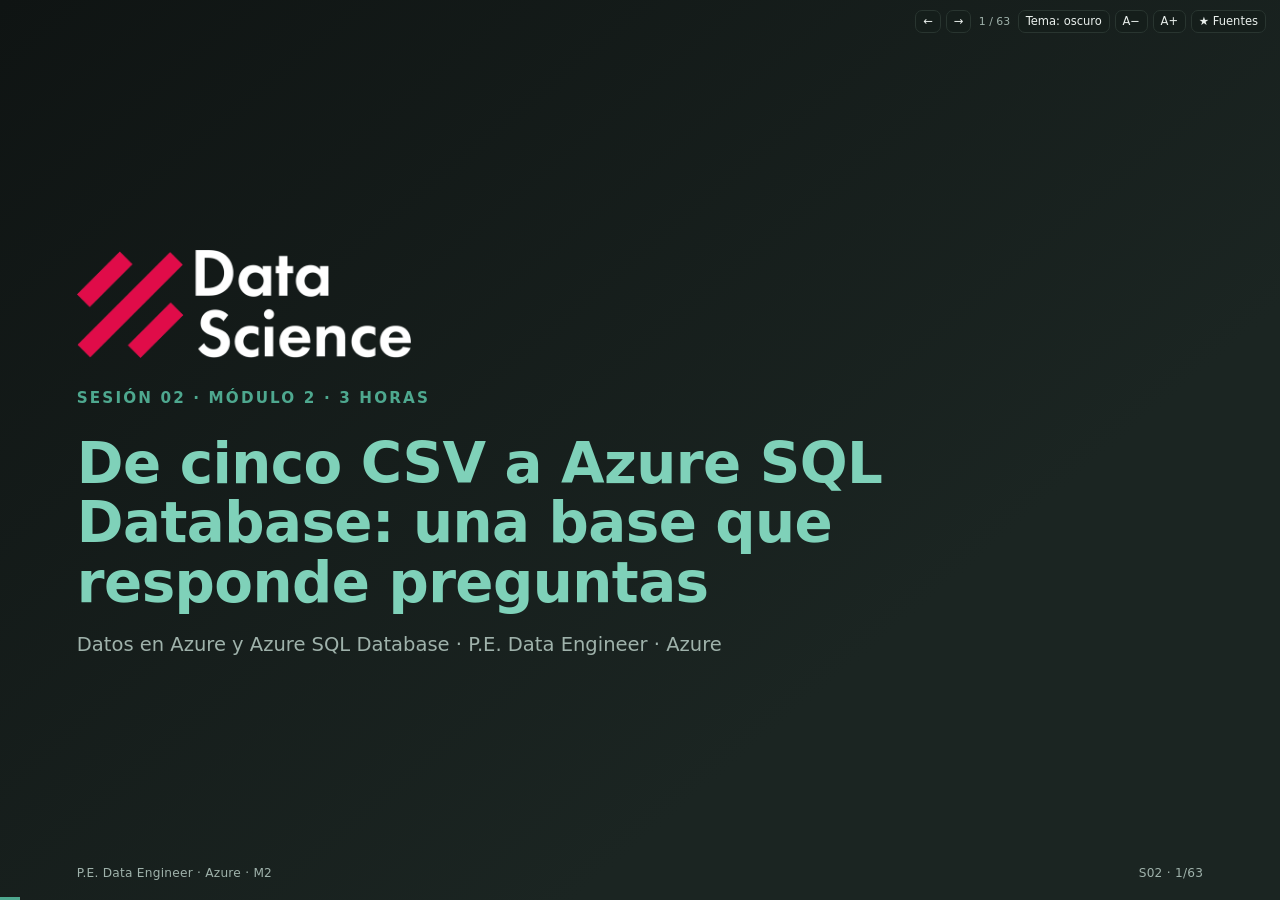
==== commit ebb05da8: "S02: ejemplos visuales de partición y consistencia" ====
--- a/sesion-02/S02-deck.html
+++ b/sesion-02/S02-deck.html
@@ -10,7 +10,7 @@
 </head>
 <body class="tema-oscuro">
 <div id="deck">
-<section class='slide hero' id='s01' data-n='1' data-time='0-2'><img class='logo-big logo-oscuro' src='assets/dsrp-logo-oscuro.png' alt='DSRP Data Science'><img class='logo-big logo-claro' src='assets/dsrp-logo-claro.png' alt=''><p class='kicker'>Sesión 02 · Módulo 2 · 3 horas</p><h2>De cinco CSV a Azure SQL Database: una base que responde preguntas</h2><p class='sub'>Datos en Azure y Azure SQL Database · P.E. Data Engineer · Azure</p><footer class='foot'><span>P.E. Data Engineer · Azure · M2</span><span>S02 · 1/60</span></footer></section><section class='slide bullets' id='s02' data-n='2' data-time='2-5'><img class='logo logo-oscuro' src='assets/dsrp-logo-oscuro.png' alt='DSRP Data Science'><img class='logo logo-claro' src='assets/dsrp-logo-claro.png' alt=''><h2>Al cerrar la sesión vas a poder hacer cinco cosas</h2><ul><li>Clasificar un dato como estructurado, semiestructurado o no estructurado y justificar la decisión con la pregunta de negocio.</li><li>Distinguir servidor lógico, base de datos y capa de servicio en Azure SQL.</li><li>Crear una base con cinco tablas, claves foráneas y datos cargados sin errores de integridad.</li><li>Escribir y validar una consulta que cruza cuatro tablas contra un resultado esperado.</li><li>Explicar con un criterio explícito cuándo conviene Cosmos DB en lugar de Azure SQL.</li></ul><footer class='foot'><span>P.E. Data Engineer · Azure · M2</span><span>S02 · 2/60</span></footer></section><section class='slide two-col' id='s03' data-n='3' data-time='5-10'><img class='logo logo-oscuro' src='assets/dsrp-logo-oscuro.png' alt='DSRP Data Science'><img class='logo logo-claro' src='assets/dsrp-logo-claro.png' alt=''><h2>La nube sin datos es una oficina vacía</h2><div class='cols'><div class='col'><h3>Lo que traes de S01</h3><ul><li>Un grupo de recursos con nombre y etiquetas: <code>rg-pede-&lt;alumno&gt;-dev-&lt;región&gt;-001</code>.</li><li>La decisión de nube escrita en la ficha, con costo estimado.</li><li>Tres ejemplos de datos de tu trabajo clasificados como tarea.</li></ul></div><div class='col'><h3>Lo que haces hoy</h3><ul><li>Crear el servidor lógico y la base dentro de ese grupo.</li><li>Modelar y cargar el caso Andina Retail.</li><li>Decidir si ese caso podría vivir en Cosmos DB y por qué.</li></ul></div></div><footer class='foot'><span>P.E. Data Engineer · Azure · M2</span><span>S02 · 3/60</span></footer></section><section class='slide table' id='s04' data-n='4' data-time='10-15'><img class='logo logo-oscuro' src='assets/dsrp-logo-oscuro.png' alt='DSRP Data Science'><img class='logo logo-claro' src='assets/dsrp-logo-claro.png' alt=''><h2>Cinco bloques, un solo hilo: dónde vive el dato y cómo se consulta</h2><table><thead><tr><th>Bloque</th><th>Minutos</th><th>Sales con</th></tr></thead><tbody><tr><td>1 · Tipos de datos y esquema</td><td>25 (+3 de apertura)</td><td>Un criterio de clasificación aplicado a tres casos</td></tr><tr><td>2 · Azure SQL Database</td><td>20</td><td>Servidor lógico, base y capas diferenciados</td></tr><tr><td>Pausa</td><td>10</td><td>SSMS abierto y credenciales a mano</td></tr><tr><td>3 · Laboratorio 01</td><td>60</td><td>Base con 5 tablas, datos cargados y consulta validada</td></tr><tr><td>4 · Cosmos DB</td><td>20</td><td>Modelo de documento, partición y consistencia</td></tr><tr><td>5 · Elección de servicio</td><td>15</td><td>Regla SQL vs Cosmos escrita y aplicada</td></tr><tr><td>Cierre</td><td>13 (+2 de buffer)</td><td>Chequeo de salida y próxima sesión</td></tr></tbody></table><p class='note'>Los minutos incluyen preguntas cortas; el laboratorio es el único bloque con reloj visible.</p><footer class='foot'><span>P.E. Data Engineer · Azure · M2</span><span>S02 · 4/60</span></footer></section><section class='slide section' id='s05' data-n='5' data-time='15'><img class='logo-big logo-oscuro' src='assets/dsrp-logo-oscuro.png' alt='DSRP Data Science'><img class='logo-big logo-claro' src='assets/dsrp-logo-claro.png' alt=''><h2>Bloque 1 · Los datos no son todos iguales</h2><p class='sub'>25 minutos · qué es un esquema y por qué decide el servicio</p><footer class='foot'><span>P.E. Data Engineer · Azure · M2</span><span>S02 · 5/60</span></footer></section><section class='slide bullets' id='s06' data-n='6' data-time='15-19'><img class='logo logo-oscuro' src='assets/dsrp-logo-oscuro.png' alt='DSRP Data Science'><img class='logo logo-claro' src='assets/dsrp-logo-claro.png' alt=''><h2>Un esquema es una promesa sobre las preguntas que vas a poder hacer<a class='mk' href='https://learn.microsoft.com/azure/architecture/data-guide/relational-data/' target='_blank' rel='noopener' title='Azure Architecture Center: datos relacionales' aria-label='Fuente: Azure Architecture Center: datos relacionales'>★</a><a class='mk' href='https://learn.microsoft.com/azure/architecture/data-guide/big-data/non-relational-data' target='_blank' rel='noopener' title='Azure Architecture Center: datos no relacionales' aria-label='Fuente: Azure Architecture Center: datos no relacionales'>★</a></h2><ul><li>Declara qué campos existen, de qué tipo son y qué relaciones son válidas.</li><li>Estructurado: el esquema se impone antes de escribir (schema-on-write).</li><li>Semiestructurado: el esquema viaja con el dato y se interpreta al leer (schema-on-read).</li><li>No estructurado: no hay campos; hay metadatos y modelos que extraen significado.</li><li>La pregunta de negocio manda: si no puedes describir la consulta, todavía no puedes elegir el motor.</li></ul><footer class='foot'><span>P.E. Data Engineer · Azure · M2</span><span>S02 · 6/60</span></footer></section><section class='slide compare' id='s06b' data-n='7' data-time='19-21'><img class='logo logo-oscuro' src='assets/dsrp-logo-oscuro.png' alt='DSRP Data Science'><img class='logo logo-claro' src='assets/dsrp-logo-claro.png' alt=''><h2>Schema-on-write valida al guardar; schema-on-read valida al consultar<a class='mk' href='https://learn.microsoft.com/sql/t-sql/statements/create-table-transact-sql' target='_blank' rel='noopener' title='CREATE TABLE (Transact-SQL): claves, tipos y restricciones' aria-label='Fuente: CREATE TABLE (Transact-SQL): claves, tipos y restricciones'>★</a><a class='mk' href='https://learn.microsoft.com/azure/architecture/data-guide/big-data/non-relational-data' target='_blank' rel='noopener' title='Azure Architecture Center: datos no relacionales' aria-label='Fuente: Azure Architecture Center: datos no relacionales'>★</a></h2><div class='cmp'><div class='cmp-col'><h3>Schema-on-write · SQL</h3><pre><code>CREATE TABLE pagos (
+<section class='slide hero' id='s01' data-n='1' data-time='0-2'><img class='logo-big logo-oscuro' src='assets/dsrp-logo-oscuro.png' alt='DSRP Data Science'><img class='logo-big logo-claro' src='assets/dsrp-logo-claro.png' alt=''><p class='kicker'>Sesión 02 · Módulo 2 · 3 horas</p><h2>De cinco CSV a Azure SQL Database: una base que responde preguntas</h2><p class='sub'>Datos en Azure y Azure SQL Database · P.E. Data Engineer · Azure</p><footer class='foot'><span>P.E. Data Engineer · Azure · M2</span><span>S02 · 1/63</span></footer></section><section class='slide bullets' id='s02' data-n='2' data-time='2-5'><img class='logo logo-oscuro' src='assets/dsrp-logo-oscuro.png' alt='DSRP Data Science'><img class='logo logo-claro' src='assets/dsrp-logo-claro.png' alt=''><h2>Al cerrar la sesión vas a poder hacer cinco cosas</h2><ul><li>Clasificar un dato como estructurado, semiestructurado o no estructurado y justificar la decisión con la pregunta de negocio.</li><li>Distinguir servidor lógico, base de datos y capa de servicio en Azure SQL.</li><li>Crear una base con cinco tablas, claves foráneas y datos cargados sin errores de integridad.</li><li>Escribir y validar una consulta que cruza cuatro tablas contra un resultado esperado.</li><li>Explicar con un criterio explícito cuándo conviene Cosmos DB en lugar de Azure SQL.</li></ul><footer class='foot'><span>P.E. Data Engineer · Azure · M2</span><span>S02 · 2/63</span></footer></section><section class='slide two-col' id='s03' data-n='3' data-time='5-10'><img class='logo logo-oscuro' src='assets/dsrp-logo-oscuro.png' alt='DSRP Data Science'><img class='logo logo-claro' src='assets/dsrp-logo-claro.png' alt=''><h2>La nube sin datos es una oficina vacía</h2><div class='cols'><div class='col'><h3>Lo que traes de S01</h3><ul><li>Un grupo de recursos con nombre y etiquetas: <code>rg-pede-&lt;alumno&gt;-dev-&lt;región&gt;-001</code>.</li><li>La decisión de nube escrita en la ficha, con costo estimado.</li><li>Tres ejemplos de datos de tu trabajo clasificados como tarea.</li></ul></div><div class='col'><h3>Lo que haces hoy</h3><ul><li>Crear el servidor lógico y la base dentro de ese grupo.</li><li>Modelar y cargar el caso Andina Retail.</li><li>Decidir si ese caso podría vivir en Cosmos DB y por qué.</li></ul></div></div><footer class='foot'><span>P.E. Data Engineer · Azure · M2</span><span>S02 · 3/63</span></footer></section><section class='slide table' id='s04' data-n='4' data-time='10-15'><img class='logo logo-oscuro' src='assets/dsrp-logo-oscuro.png' alt='DSRP Data Science'><img class='logo logo-claro' src='assets/dsrp-logo-claro.png' alt=''><h2>Cinco bloques, un solo hilo: dónde vive el dato y cómo se consulta</h2><table><thead><tr><th>Bloque</th><th>Minutos</th><th>Sales con</th></tr></thead><tbody><tr><td>1 · Tipos de datos y esquema</td><td>25 (+3 de apertura)</td><td>Un criterio de clasificación aplicado a tres casos</td></tr><tr><td>2 · Azure SQL Database</td><td>20</td><td>Servidor lógico, base y capas diferenciados</td></tr><tr><td>Pausa</td><td>10</td><td>SSMS abierto y credenciales a mano</td></tr><tr><td>3 · Laboratorio 01</td><td>60</td><td>Base con 5 tablas, datos cargados y consulta validada</td></tr><tr><td>4 · Cosmos DB</td><td>20</td><td>Modelo de documento, partición y consistencia</td></tr><tr><td>5 · Elección de servicio</td><td>15</td><td>Regla SQL vs Cosmos escrita y aplicada</td></tr><tr><td>Cierre</td><td>13 (+2 de buffer)</td><td>Chequeo de salida y próxima sesión</td></tr></tbody></table><p class='note'>Los minutos incluyen preguntas cortas; el laboratorio es el único bloque con reloj visible.</p><footer class='foot'><span>P.E. Data Engineer · Azure · M2</span><span>S02 · 4/63</span></footer></section><section class='slide section' id='s05' data-n='5' data-time='15'><img class='logo-big logo-oscuro' src='assets/dsrp-logo-oscuro.png' alt='DSRP Data Science'><img class='logo-big logo-claro' src='assets/dsrp-logo-claro.png' alt=''><h2>Bloque 1 · Los datos no son todos iguales</h2><p class='sub'>25 minutos · qué es un esquema y por qué decide el servicio</p><footer class='foot'><span>P.E. Data Engineer · Azure · M2</span><span>S02 · 5/63</span></footer></section><section class='slide bullets' id='s06' data-n='6' data-time='15-19'><img class='logo logo-oscuro' src='assets/dsrp-logo-oscuro.png' alt='DSRP Data Science'><img class='logo logo-claro' src='assets/dsrp-logo-claro.png' alt=''><h2>Un esquema es una promesa sobre las preguntas que vas a poder hacer<a class='mk' href='https://learn.microsoft.com/azure/architecture/data-guide/relational-data/' target='_blank' rel='noopener' title='Azure Architecture Center: datos relacionales' aria-label='Fuente: Azure Architecture Center: datos relacionales'>★</a><a class='mk' href='https://learn.microsoft.com/azure/architecture/data-guide/big-data/non-relational-data' target='_blank' rel='noopener' title='Azure Architecture Center: datos no relacionales' aria-label='Fuente: Azure Architecture Center: datos no relacionales'>★</a></h2><ul><li>Declara qué campos existen, de qué tipo son y qué relaciones son válidas.</li><li>Estructurado: el esquema se impone antes de escribir (schema-on-write).</li><li>Semiestructurado: el esquema viaja con el dato y se interpreta al leer (schema-on-read).</li><li>No estructurado: no hay campos; hay metadatos y modelos que extraen significado.</li><li>La pregunta de negocio manda: si no puedes describir la consulta, todavía no puedes elegir el motor.</li></ul><footer class='foot'><span>P.E. Data Engineer · Azure · M2</span><span>S02 · 6/63</span></footer></section><section class='slide compare' id='s06b' data-n='7' data-time='19-21'><img class='logo logo-oscuro' src='assets/dsrp-logo-oscuro.png' alt='DSRP Data Science'><img class='logo logo-claro' src='assets/dsrp-logo-claro.png' alt=''><h2>Schema-on-write valida al guardar; schema-on-read valida al consultar<a class='mk' href='https://learn.microsoft.com/sql/t-sql/statements/create-table-transact-sql' target='_blank' rel='noopener' title='CREATE TABLE (Transact-SQL): claves, tipos y restricciones' aria-label='Fuente: CREATE TABLE (Transact-SQL): claves, tipos y restricciones'>★</a><a class='mk' href='https://learn.microsoft.com/azure/architecture/data-guide/big-data/non-relational-data' target='_blank' rel='noopener' title='Azure Architecture Center: datos no relacionales' aria-label='Fuente: Azure Architecture Center: datos no relacionales'>★</a></h2><div class='cmp'><div class='cmp-col'><h3>Schema-on-write · SQL</h3><pre><code>CREATE TABLE pagos (
   payment_id INT PRIMARY KEY,
   order_id   INT NOT NULL,
   amount     DECIMAL(10,2) NOT NULL,
@@ -31,7 +31,7 @@
 db.pagos.find({
   amount: { $type: &quot;number&quot; },
   method: { $in: [&quot;tarjeta&quot;,&quot;efectivo&quot;] }
-})</code></pre><ul><li>El documento se guarda tal como llega; el esquema vive en el código que lo interpreta.</li><li>Un dato inválido entra y se descubre en la lectura o en un reporte.</li><li>Ventaja: un campo nuevo no obliga a migrar los documentos viejos.</li><li>Costo: la validación se repite en cada consumidor y la deuda de calidad crece.</li></ul></div></div><footer class='foot'><span>P.E. Data Engineer · Azure · M2</span><span>S02 · 7/60</span></footer></section><section class='slide bullets' id='s07' data-n='8' data-time='19-23'><img class='logo logo-oscuro' src='assets/dsrp-logo-oscuro.png' alt='DSRP Data Science'><img class='logo logo-claro' src='assets/dsrp-logo-claro.png' alt=''><h2>Estructurado: filas, columnas y una respuesta exacta<a class='mk' href='https://learn.microsoft.com/azure/architecture/data-guide/relational-data/' target='_blank' rel='noopener' title='Azure Architecture Center: datos relacionales' aria-label='Fuente: Azure Architecture Center: datos relacionales'>★</a></h2><ul><li>Ejemplos: facturación, pedidos, pagos, reservas, planillas de ERP.</li><li>Cada fila cumple el mismo contrato; cada columna tiene un tipo declarado.</li><li>Consultas exactas con filtros, JOIN y agregaciones (SUM, COUNT, AVG).</li><li>Integridad transaccional: una venta se registra completa o no se registra.</li><li>El costo: cambiar el esquema duele y una columna mal tipada contamina años de reportes.</li></ul><footer class='foot'><span>P.E. Data Engineer · Azure · M2</span><span>S02 · 8/60</span></footer></section><section class='slide bullets' id='s08' data-n='9' data-time='23-27'><img class='logo logo-oscuro' src='assets/dsrp-logo-oscuro.png' alt='DSRP Data Science'><img class='logo logo-claro' src='assets/dsrp-logo-claro.png' alt=''><h2>Semiestructurado: el dato trae su propio esquema<a class='mk' href='https://learn.microsoft.com/azure/architecture/data-guide/big-data/non-relational-data' target='_blank' rel='noopener' title='Azure Architecture Center: datos no relacionales' aria-label='Fuente: Azure Architecture Center: datos no relacionales'>★</a></h2><ul><li>Ejemplos: eventos JSON de la web, logs, APIs, XML, CSV con columnas variables.</li><li>El esquema se valida al leer, no al escribir; dos eventos pueden tener campos distintos.</li><li>Permite evolucionar sin migrar toda la tabla, pero exige reglas de validación explícitas.</li><li>Se consulta con funciones de JSON, motores de documentos o procesamiento distribuido.</li><li>El riesgo: &#x27;parece gratis&#x27;, pero la validación y la calidad se pagan en cada lectura.</li></ul><footer class='foot'><span>P.E. Data Engineer · Azure · M2</span><span>S02 · 9/60</span></footer></section><section class='slide bullets' id='s09' data-n='10' data-time='27-31'><img class='logo logo-oscuro' src='assets/dsrp-logo-oscuro.png' alt='DSRP Data Science'><img class='logo logo-claro' src='assets/dsrp-logo-claro.png' alt=''><h2>No estructurado: el significado no está en columnas</h2><ul><li>Ejemplos: imágenes, audio, video, PDF, contratos, correos, señales de sensores.</li><li>Caso adicional: una llamada de call center. El audio es el dato; la transcripción, el resumen y el motivo de contacto son extracciones que se validan antes de consultarse.</li><li>Se guarda como binario o texto libre; lo consultable son sus metadatos.</li><li>El valor se extrae con OCR, visión, transcripción, NLP o modelos de embeddings.</li><li>La plataforma típica es almacenamiento de objetos o un data lake, no una base transaccional.</li><li>El riesgo: costo variable y resultados probabilísticos; hay que medir calidad, no solo latencia.</li></ul><footer class='foot'><span>P.E. Data Engineer · Azure · M2</span><span>S02 · 10/60</span></footer></section><section class='slide sorter' id='s09b' data-n='11' data-time='30-33'><img class='logo logo-oscuro' src='assets/dsrp-logo-oscuro.png' alt='DSRP Data Science'><img class='logo logo-claro' src='assets/dsrp-logo-claro.png' alt=''><h2>Clasifica seis datos: arrastra cada tarjeta a su tipo</h2><div class='sorter-wrap' data-sorter><div class='banco' aria-label='Tarjetas por clasificar'><button type='button' class='ficha' draggable='true' data-cat='est'>Factura de venta exportada a CSV</button><button type='button' class='ficha' draggable='true' data-cat='semi'>Evento de clic con campos de campaña opcionales</button><button type='button' class='ficha' draggable='true' data-cat='no'>Contrato firmado en PDF</button><button type='button' class='ficha' draggable='true' data-cat='est'>Tabla de pagos con monto y método</button><button type='button' class='ficha' draggable='true' data-cat='semi'>Log de servidor con atributos que cambian por versión</button><button type='button' class='ficha' draggable='true' data-cat='no'>Foto de producto en alta resolución</button></div><div class='zonas'><div class='zona' data-zone='est' tabindex='0' role='group' aria-label='Zona Estructurado'><h3>Estructurado</h3><div class='zona-bandeja'></div></div><div class='zona' data-zone='semi' tabindex='0' role='group' aria-label='Zona Semiestructurado'><h3>Semiestructurado</h3><div class='zona-bandeja'></div></div><div class='zona' data-zone='no' tabindex='0' role='group' aria-label='Zona No estructurado'><h3>No estructurado</h3><div class='zona-bandeja'></div></div></div><p class='sorter-status' aria-live='polite'>0 de 6 clasificadas · arrastra o toca una tarjeta y después su zona</p><button type='button' class='sorter-reset'>Reiniciar</button></div><footer class='foot'><span>P.E. Data Engineer · Azure · M2</span><span>S02 · 11/60</span></footer></section><section class='slide table' id='s10' data-n='12' data-time='31-35'><img class='logo logo-oscuro' src='assets/dsrp-logo-oscuro.png' alt='DSRP Data Science'><img class='logo logo-claro' src='assets/dsrp-logo-claro.png' alt=''><h2>Los tres tipos conviven en la misma plataforma</h2><table><thead><tr><th>Tipo</th><th>Ejemplo Andina Retail</th><th>Dónde suele vivir</th><th>Consulta típica</th></tr></thead><tbody><tr><td>Estructurado</td><td>Pedidos, clientes y pagos</td><td>Azure SQL Database</td><td>JOIN + SUM por cliente y método</td></tr><tr><td>Semiestructurado</td><td>Eventos de clic con atributos de campaña</td><td>Cosmos DB o data lake</td><td>Filtrar por usuario, tiempo y campo del evento</td></tr><tr><td>No estructurado</td><td>Fotos de producto y facturas PDF</td><td>Blob Storage o ADLS Gen2</td><td>Extraer texto/etiquetas y cruzar con metadatos</td></tr></tbody></table><p class='note'>El mismo caso de negocio puede usar los tres: la factura PDF se procesa, su resultado se guarda en SQL y el evento de descarga vive en Cosmos.</p><footer class='foot'><span>P.E. Data Engineer · Azure · M2</span><span>S02 · 12/60</span></footer></section><section class='slide gallery' id='s10b' data-n='13' data-time='35-37'><img class='logo logo-oscuro' src='assets/dsrp-logo-oscuro.png' alt='DSRP Data Science'><img class='logo logo-claro' src='assets/dsrp-logo-claro.png' alt=''><h2>Los mismos tres datos, abiertos en su herramienta</h2><div class='gal'><figure><button type='button' class='zoom' data-src='assets/tipos-csv-recorte.png' data-alt='Vista de la tabla pedidos.csv con columnas y filas' aria-label='Ampliar: Vista de la tabla pedidos.csv con columnas y filas'><img src='assets/tipos-csv-recorte.png' alt='Vista de la tabla pedidos.csv con columnas y filas'></button><figcaption>Estructurado · pedidos.csv: columnas fijas, tipos estables y una fila por pedido.</figcaption></figure><figure><button type='button' class='zoom' data-src='assets/tipos-json-recorte.png' data-alt='Vista del evento JSON con campos anidados' aria-label='Ampliar: Vista del evento JSON con campos anidados'><img src='assets/tipos-json-recorte.png' alt='Vista del evento JSON con campos anidados'></button><figcaption>Semiestructurado · evento.json: campos anidados y atributos opcionales por campaña.</figcaption></figure><figure><button type='button' class='zoom' data-src='assets/tipos-pdf-recorte.png' data-alt='Primera página de una factura PDF con texto y sello' aria-label='Ampliar: Primera página de una factura PDF con texto y sello'><img src='assets/tipos-pdf-recorte.png' alt='Primera página de una factura PDF con texto y sello'></button><figcaption>No estructurado · factura.pdf: el dato útil está en el texto y en la imagen, no en columnas.</figcaption></figure></div><p class='note'>Los tres archivos están en <code>instructor/recursos-tipos/</code>; la guía paso a paso indica cómo abrirlos y qué mirar en cada uno.</p><footer class='foot'><span>P.E. Data Engineer · Azure · M2</span><span>S02 · 13/60</span></footer></section><section class='slide bullets' id='s11' data-n='14' data-time='35-38'><img class='logo logo-oscuro' src='assets/dsrp-logo-oscuro.png' alt='DSRP Data Science'><img class='logo logo-claro' src='assets/dsrp-logo-claro.png' alt=''><h2>Clasificar es decidir dónde puede vivir y cómo se consulta</h2><ul><li>1. ¿La pregunta exige exactitud, relaciones y auditoría? → estructurado, motor relacional.</li><li>2. ¿El esquema cambia por evento y consultas por una clave? → semiestructurado, motor de documentos.</li><li>3. ¿El contenido es binario o texto libre? → no estructurado, almacenamiento + metadatos + modelo.</li><li>Clasificar por la extensión del archivo es un error: un CSV puede ser estructurado o solo un contenedor de eventos.</li><li>Escribe la decisión: tipo, pregunta, servicio candidato y supuesto que la sostiene.</li></ul><footer class='foot'><span>P.E. Data Engineer · Azure · M2</span><span>S02 · 14/60</span></footer></section><section class='slide quiz' id='s12' data-n='15' data-time='38-40'><img class='logo logo-oscuro' src='assets/dsrp-logo-oscuro.png' alt='DSRP Data Science'><img class='logo logo-claro' src='assets/dsrp-logo-claro.png' alt=''><h2>Tres datos de Andina Retail: clasificalos en 60 segundos</h2><div class='qz'><details><summary>Facturas de venta con número, fecha, cliente e importe</summary><p>Estructurado. Esquema estable, relaciones con cliente y pedido, consultas exactas y auditoría.</p></details><details><summary>Eventos de clic con usuario, página, timestamp y un JSON de atributos que cambia por campaña</summary><p>Semiestructurado. El esquema viaja en el evento; se filtra por usuario/tiempo y se valida al leer.</p></details><details><summary>Fotos de producto y contratos PDF firmados</summary><p>No estructurado. El significado requiere metadatos y un modelo de extracción (OCR o visión).</p></details></div><footer class='foot'><span>P.E. Data Engineer · Azure · M2</span><span>S02 · 15/60</span></footer></section><section class='slide section' id='s13' data-n='16' data-time='40'><img class='logo-big logo-oscuro' src='assets/dsrp-logo-oscuro.png' alt='DSRP Data Science'><img class='logo-big logo-claro' src='assets/dsrp-logo-claro.png' alt=''><h2>Bloque 2 · Azure SQL Database</h2><p class='sub'>20 minutos · servidor lógico, base y capas</p><footer class='foot'><span>P.E. Data Engineer · Azure · M2</span><span>S02 · 16/60</span></footer></section><section class='slide bullets' id='s14' data-n='17' data-time='40-45'><img class='logo logo-oscuro' src='assets/dsrp-logo-oscuro.png' alt='DSRP Data Science'><img class='logo logo-claro' src='assets/dsrp-logo-claro.png' alt=''><h2>Azure SQL Database es SQL Server administrado: tú gobiernas el dato, Microsoft la infraestructura<a class='mk' href='https://learn.microsoft.com/azure/azure-sql/database/sql-database-paas-overview' target='_blank' rel='noopener' title='Azure SQL Database: introducción y opciones de implementación' aria-label='Fuente: Azure SQL Database: introducción y opciones de implementación'>★</a></h2><ul><li>Mismo motor y mismo T-SQL que SQL Server; las consultas y el esquema no cambian.</li><li>PaaS: Microsoft aplica parches, hace backups y sostiene la alta disponibilidad.</li><li>Tú gobiernas esquema, índices, permisos, consultas y costo.</li><li>No administras sistema operativo, disco ni máquina virtual.</li><li>Opciones: base única, pool elástico y managed instance; hoy usamos base única.</li></ul><footer class='foot'><span>P.E. Data Engineer · Azure · M2</span><span>S02 · 17/60</span></footer></section><section class='slide hierarchy' id='s15' data-n='18' data-time='45-48'><img class='logo logo-oscuro' src='assets/dsrp-logo-oscuro.png' alt='DSRP Data Science'><img class='logo logo-claro' src='assets/dsrp-logo-claro.png' alt=''><h2>Servidor lógico, base y tablas: tres fronteras distintas<a class='mk' href='https://learn.microsoft.com/azure/azure-sql/database/resource-limits-logical-server' target='_blank' rel='noopener' title='Azure SQL Database: límites de recursos y servidores lógicos' aria-label='Fuente: Azure SQL Database: límites de recursos y servidores lógicos'>★</a></h2><div class='hier'><div class='lv lv0'><b>Suscripción</b><span>límite de facturación, cuotas y región</span><div class='lv lv1'><b>Servidor lógico</b><span>agrupación administrativa: logins, firewall y bases</span><div class='lv lv2'><b>Base de datos</b><span>esquema, usuarios, backups y rendimiento</span><div class='lv lv3'><b>Tablas y objetos</b><span>columnas, claves, índices, vistas</span></div></div></div></div></div><p class='sub'>El servidor lógico no es una máquina: es una frontera de administración y red.</p><footer class='foot'><span>P.E. Data Engineer · Azure · M2</span><span>S02 · 18/60</span></footer></section><section class='slide two-col' id='s16' data-n='19' data-time='48-51'><img class='logo logo-oscuro' src='assets/dsrp-logo-oscuro.png' alt='DSRP Data Science'><img class='logo logo-claro' src='assets/dsrp-logo-claro.png' alt=''><h2>El servidor lógico es administración y red; la base es datos y rendimiento<a class='mk' href='https://learn.microsoft.com/azure/azure-sql/database/resource-limits-logical-server' target='_blank' rel='noopener' title='Azure SQL Database: límites de recursos y servidores lógicos' aria-label='Fuente: Azure SQL Database: límites de recursos y servidores lógicos'>★</a><a class='mk' href='https://learn.microsoft.com/azure/azure-sql/database/firewall-configure' target='_blank' rel='noopener' title='Azure SQL Database: reglas de firewall de nivel de servidor' aria-label='Fuente: Azure SQL Database: reglas de firewall de nivel de servidor'>★</a></h2><div class='cols'><div class='col'><h3>Servidor lógico</h3><ul><li>Nombre único global: <code>&lt;nombre&gt;.database.windows.net</code>.</li><li>Región elegida al crearlo; no se cambia con un clic.</li><li>Login administrador y reglas de firewall.</li><li>No guarda tus tablas ni tu esquema.</li></ul></div><div class='col'><h3>Base de datos</h3><ul><li>Collation, capa de servicio y límites de cómputo.</li><li>Backups, restauración y réplicas.</li><li>Usuarios, permisos y objetos.</li><li>Acá viven las cinco tablas del laboratorio.</li></ul></div></div><footer class='foot'><span>P.E. Data Engineer · Azure · M2</span><span>S02 · 19/60</span></footer></section><section class='slide table dense' id='s17' data-n='20' data-time='51-54'><img class='logo logo-oscuro' src='assets/dsrp-logo-oscuro.png' alt='DSRP Data Science'><img class='logo logo-claro' src='assets/dsrp-logo-claro.png' alt=''><h2>Elegir capa es elegir garantías y costo, no &#x27;tamaño de disco&#x27;<a class='mk' href='https://learn.microsoft.com/azure/azure-sql/database/purchasing-models' target='_blank' rel='noopener' title='Azure SQL Database: modelos de compra y capas de servicio' aria-label='Fuente: Azure SQL Database: modelos de compra y capas de servicio'>★</a><a class='mk' href='https://learn.microsoft.com/azure/azure-sql/database/serverless-tier-overview' target='_blank' rel='noopener' title='Azure SQL Database: capa de cómputo serverless' aria-label='Fuente: Azure SQL Database: capa de cómputo serverless'>★</a><a class='mk' href='https://learn.microsoft.com/azure/azure-sql/database/free-offer' target='_blank' rel='noopener' title='Azure SQL Database: oferta gratuita' aria-label='Fuente: Azure SQL Database: oferta gratuita'>★</a></h2><table><thead><tr><th>Modelo</th><th>Capas</th><th>Cuándo usarla</th><th>Qué pagas</th></tr></thead><tbody><tr><td>DTU</td><td>Basic · Standard · Premium</td><td>Cargas chicas y predecibles; clase y laboratorio</td><td>Una mezcla fija de CPU, IO y memoria</td></tr><tr><td>vCore</td><td>General Purpose · Business Critical · Hyperscale</td><td>Control fino o cargas grandes y variables</td><td>vCores, memoria y almacenamiento</td></tr><tr><td>Serverless</td><td>General Purpose serverless</td><td>Uso intermitente; laboratorio con pausas</td><td>Segundos de cómputo + almacenamiento</td></tr></tbody></table><p class='note'>Para este laboratorio: usa la oferta gratuita si tu suscripción la muestra; si no, Basic o serverless con auto-pause de 1 hora.</p><footer class='foot'><span>P.E. Data Engineer · Azure · M2</span><span>S02 · 20/60</span></footer></section><section class='slide bullets' id='s18' data-n='21' data-time='54-56'><img class='logo logo-oscuro' src='assets/dsrp-logo-oscuro.png' alt='DSRP Data Science'><img class='logo logo-claro' src='assets/dsrp-logo-claro.png' alt=''><h2>Cinco tablas y dos decisiones: qué es entidad y qué es relación</h2><ul><li>Entidades: <code>customers</code>, <code>products</code>, <code>orders</code>, <code>payments</code>.</li><li><code>order_items</code> resuelve el muchos-a-muchos entre pedidos y productos.</li><li>Claves foráneas: <code>orders → customers</code>; <code>order_items → orders/products</code>; <code>payments → orders</code>.</li><li>Un pedido tiene N líneas; en este modelo, un pedido tiene como máximo un pago.</li><li>El precio unitario se guarda en la línea: el precio del producto cambia con el tiempo.</li><li>Archivos: DDL en <code>lab/esquema-lab01.sql</code>, carga en <code>lab/carga-datos.sql</code> y los cinco CSV en <code>lab/datos/</code>.</li></ul><footer class='foot'><span>P.E. Data Engineer · Azure · M2</span><span>S02 · 21/60</span></footer></section><section class='slide table dense' id='s18b' data-n='22' data-time='56-58'><img class='logo logo-oscuro' src='assets/dsrp-logo-oscuro.png' alt='DSRP Data Science'><img class='logo logo-claro' src='assets/dsrp-logo-claro.png' alt=''><h2>Tres formas de cargar las cinco tablas (y cuándo usar cada una)<a class='mk' href='https://learn.microsoft.com/sql/t-sql/statements/create-table-transact-sql' target='_blank' rel='noopener' title='CREATE TABLE (Transact-SQL): claves, tipos y restricciones' aria-label='Fuente: CREATE TABLE (Transact-SQL): claves, tipos y restricciones'>★</a></h2><table><thead><tr><th>Método</th><th>Cómo se hace</th><th>Cuándo conviene</th><th>Qué sacrificas</th></tr></thead><tbody><tr><td>INSERT explícitos</td><td><code>carga-datos.sql</code> dentro de una transacción, en orden padres → hijos</td><td>Lab, datos pequeños y resultado reproducible</td><td>Escribir una fila por línea; no escala a millones</td></tr><tr><td>BULK INSERT / OPENROWSET</td><td>Leer un CSV desde Blob Storage con credencial o SAS</td><td>Volumen mediano y archivos que ya viven en Azure</td><td>Requiere storage, permisos y una ruta accesible</td></tr><tr><td>Import wizard / Data Factory</td><td>Asistente del portal o pipeline con copia programada</td><td>Carga inicial única o cargas recurrentes</td><td>No es reproducible desde el repo; el wizard no queda versionado</td></tr></tbody></table><p class='note'>En el laboratorio usamos INSERT explícitos: el orden respeta las FK y la transacción evita dejar media carga. <code>BULK INSERT</code> se explica, no se ejecuta.</p><footer class='foot'><span>P.E. Data Engineer · Azure · M2</span><span>S02 · 22/60</span></footer></section><section class='slide table dense' id='s19' data-n='23' data-time='56-58'><img class='logo logo-oscuro' src='assets/dsrp-logo-oscuro.png' alt='DSRP Data Science'><img class='logo logo-claro' src='assets/dsrp-logo-claro.png' alt=''><h2>El modelo e-commerce en cinco tablas<a class='mk' href='https://learn.microsoft.com/sql/t-sql/statements/create-table-transact-sql' target='_blank' rel='noopener' title='CREATE TABLE (Transact-SQL): claves, tipos y restricciones' aria-label='Fuente: CREATE TABLE (Transact-SQL): claves, tipos y restricciones'>★</a></h2><table><thead><tr><th>Tabla</th><th>Clave primaria</th><th>Columnas clave</th><th>Para qué</th></tr></thead><tbody><tr><td>customers</td><td>customer_id</td><td>full_name, email, city, signup_date</td><td>Quién compra</td></tr><tr><td>products</td><td>product_id</td><td>name, category, unit_price, active</td><td>Qué se vende</td></tr><tr><td>orders</td><td>order_id</td><td>customer_id FK, order_date, channel, status</td><td>Cabecera de la compra</td></tr><tr><td>order_items</td><td>order_id + product_id</td><td>quantity, unit_price</td><td>Detalle y precio histórico</td></tr><tr><td>payments</td><td>payment_id</td><td>order_id FK, paid_at, method, amount</td><td>Cómo y cuánto se pagó</td></tr></tbody></table><p class='note'>El total del pedido no se guarda en <code>orders</code>: se calcula desde <code>order_items</code> y se contrasta con <code>payments</code>.</p><footer class='foot'><span>P.E. Data Engineer · Azure · M2</span><span>S02 · 23/60</span></footer></section><section class='slide gallery' id='s19b' data-n='24' data-time='58 (opcional)'><img class='logo logo-oscuro' src='assets/dsrp-logo-oscuro.png' alt='DSRP Data Science'><img class='logo logo-claro' src='assets/dsrp-logo-claro.png' alt=''><h2>El diagrama entidad-relación del caso Andina Retail<a class='mk' href='https://learn.microsoft.com/sql/t-sql/statements/create-table-transact-sql' target='_blank' rel='noopener' title='CREATE TABLE (Transact-SQL): claves, tipos y restricciones' aria-label='Fuente: CREATE TABLE (Transact-SQL): claves, tipos y restricciones'>★</a></h2><div class='gal solo'><figure><button type='button' class='zoom' data-src='assets/er-andina.svg' data-alt='Diagrama entidad-relación con customers, orders, payments, products y order_items y sus cardinalidades' aria-label='Ampliar: Diagrama entidad-relación con customers, orders, payments, products y order_items y sus cardinalidades'><img src='assets/er-andina.svg' alt='Diagrama entidad-relación con customers, orders, payments, products y order_items y sus cardinalidades'></button><figcaption>Cinco entidades, una PK compuesta en order_items y las relaciones 1:N y 1:1 del caso.</figcaption></figure></div><p class='note'>El diagrama se lee con las cardinalidades: customers 1:N orders; orders 1:N order_items; products 1:N order_items; orders 1:1 payments. <code>order_items</code> resuelve el muchos-a-muchos y guarda el precio histórico.</p><footer class='foot'><span>P.E. Data Engineer · Azure · M2</span><span>S02 · 24/60</span></footer></section><section class='slide bullets' id='s20' data-n='25' data-time='58-60'><img class='logo logo-oscuro' src='assets/dsrp-logo-oscuro.png' alt='DSRP Data Science'><img class='logo logo-claro' src='assets/dsrp-logo-claro.png' alt=''><h2>Antes de crear: nombre único, región y una regla de firewall<a class='mk' href='https://learn.microsoft.com/azure/azure-sql/database/firewall-configure' target='_blank' rel='noopener' title='Azure SQL Database: reglas de firewall de nivel de servidor' aria-label='Fuente: Azure SQL Database: reglas de firewall de nivel de servidor'>★</a><a class='mk' href='https://learn.microsoft.com/azure/azure-sql/database/free-offer' target='_blank' rel='noopener' title='Azure SQL Database: oferta gratuita' aria-label='Fuente: Azure SQL Database: oferta gratuita'>★</a></h2><ul><li>Nombres: usa el generador de S01 (<code>material/s01/herramientas/generador-nombres.html</code>); ya incluye servidor y base.</li><li>Servidor: <code>sql-pede-&lt;iniciales&gt;-dev-&lt;región&gt;-001</code>, en minúsculas y único en todo Azure.</li><li>Región: la que acepte Azure SQL en tu suscripción. En la demo, East US y East US 2 rechazaron servidores nuevos; funcionó Brazil South. Verifica <code>aka.ms/sqlcapacity</code>.</li><li>Grupo: usa uno propio de S02. La política del grupo común del M1 solo permite Storage y VNet y bloquea <code>Microsoft.Sql</code>.</li><li>Administrador: lo define el instructor; la contraseña no se comparte con los alumnos.</li><li>Firewall: agrega solo tu IP del día; nunca abras <code>0.0.0.0</code> a <code>255.255.255.255</code>.</li><li>Costo: oferta gratuita si aparece; si no, Basic o serverless con auto-pause de 1 h.</li></ul><footer class='foot'><span>P.E. Data Engineer · Azure · M2</span><span>S02 · 25/60</span></footer></section><section class='slide code' id='s20b' data-n='26' data-time='60 (opcional)'><img class='logo logo-oscuro' src='assets/dsrp-logo-oscuro.png' alt='DSRP Data Science'><img class='logo logo-claro' src='assets/dsrp-logo-claro.png' alt=''><h2>Si el portal se traba, los mismos objetos por CLI<a class='mk' href='https://learn.microsoft.com/azure/azure-sql/database/sql-database-paas-overview' target='_blank' rel='noopener' title='Azure SQL Database: introducción y opciones de implementación' aria-label='Fuente: Azure SQL Database: introducción y opciones de implementación'>★</a><a class='mk' href='https://learn.microsoft.com/azure/azure-sql/database/firewall-configure' target='_blank' rel='noopener' title='Azure SQL Database: reglas de firewall de nivel de servidor' aria-label='Fuente: Azure SQL Database: reglas de firewall de nivel de servidor'>★</a></h2><div class='code-wrap'><pre><code># Variables del lab
+})</code></pre><ul><li>El documento se guarda tal como llega; el esquema vive en el código que lo interpreta.</li><li>Un dato inválido entra y se descubre en la lectura o en un reporte.</li><li>Ventaja: un campo nuevo no obliga a migrar los documentos viejos.</li><li>Costo: la validación se repite en cada consumidor y la deuda de calidad crece.</li></ul></div></div><footer class='foot'><span>P.E. Data Engineer · Azure · M2</span><span>S02 · 7/63</span></footer></section><section class='slide bullets' id='s07' data-n='8' data-time='19-23'><img class='logo logo-oscuro' src='assets/dsrp-logo-oscuro.png' alt='DSRP Data Science'><img class='logo logo-claro' src='assets/dsrp-logo-claro.png' alt=''><h2>Estructurado: filas, columnas y una respuesta exacta<a class='mk' href='https://learn.microsoft.com/azure/architecture/data-guide/relational-data/' target='_blank' rel='noopener' title='Azure Architecture Center: datos relacionales' aria-label='Fuente: Azure Architecture Center: datos relacionales'>★</a></h2><ul><li>Ejemplos: facturación, pedidos, pagos, reservas, planillas de ERP.</li><li>Cada fila cumple el mismo contrato; cada columna tiene un tipo declarado.</li><li>Consultas exactas con filtros, JOIN y agregaciones (SUM, COUNT, AVG).</li><li>Integridad transaccional: una venta se registra completa o no se registra.</li><li>El costo: cambiar el esquema duele y una columna mal tipada contamina años de reportes.</li></ul><footer class='foot'><span>P.E. Data Engineer · Azure · M2</span><span>S02 · 8/63</span></footer></section><section class='slide bullets' id='s08' data-n='9' data-time='23-27'><img class='logo logo-oscuro' src='assets/dsrp-logo-oscuro.png' alt='DSRP Data Science'><img class='logo logo-claro' src='assets/dsrp-logo-claro.png' alt=''><h2>Semiestructurado: el dato trae su propio esquema<a class='mk' href='https://learn.microsoft.com/azure/architecture/data-guide/big-data/non-relational-data' target='_blank' rel='noopener' title='Azure Architecture Center: datos no relacionales' aria-label='Fuente: Azure Architecture Center: datos no relacionales'>★</a></h2><ul><li>Ejemplos: eventos JSON de la web, logs, APIs, XML, CSV con columnas variables.</li><li>El esquema se valida al leer, no al escribir; dos eventos pueden tener campos distintos.</li><li>Permite evolucionar sin migrar toda la tabla, pero exige reglas de validación explícitas.</li><li>Se consulta con funciones de JSON, motores de documentos o procesamiento distribuido.</li><li>El riesgo: &#x27;parece gratis&#x27;, pero la validación y la calidad se pagan en cada lectura.</li></ul><footer class='foot'><span>P.E. Data Engineer · Azure · M2</span><span>S02 · 9/63</span></footer></section><section class='slide bullets' id='s09' data-n='10' data-time='27-31'><img class='logo logo-oscuro' src='assets/dsrp-logo-oscuro.png' alt='DSRP Data Science'><img class='logo logo-claro' src='assets/dsrp-logo-claro.png' alt=''><h2>No estructurado: el significado no está en columnas</h2><ul><li>Ejemplos: imágenes, audio, video, PDF, contratos, correos, señales de sensores.</li><li>Caso adicional: una llamada de call center. El audio es el dato; la transcripción, el resumen y el motivo de contacto son extracciones que se validan antes de consultarse.</li><li>Se guarda como binario o texto libre; lo consultable son sus metadatos.</li><li>El valor se extrae con OCR, visión, transcripción, NLP o modelos de embeddings.</li><li>La plataforma típica es almacenamiento de objetos o un data lake, no una base transaccional.</li><li>El riesgo: costo variable y resultados probabilísticos; hay que medir calidad, no solo latencia.</li></ul><footer class='foot'><span>P.E. Data Engineer · Azure · M2</span><span>S02 · 10/63</span></footer></section><section class='slide sorter' id='s09b' data-n='11' data-time='30-33'><img class='logo logo-oscuro' src='assets/dsrp-logo-oscuro.png' alt='DSRP Data Science'><img class='logo logo-claro' src='assets/dsrp-logo-claro.png' alt=''><h2>Clasifica seis datos: arrastra cada tarjeta a su tipo</h2><div class='sorter-wrap' data-sorter><div class='banco' aria-label='Tarjetas por clasificar'><button type='button' class='ficha' draggable='true' data-cat='est'>Factura de venta exportada a CSV</button><button type='button' class='ficha' draggable='true' data-cat='semi'>Evento de clic con campos de campaña opcionales</button><button type='button' class='ficha' draggable='true' data-cat='no'>Contrato firmado en PDF</button><button type='button' class='ficha' draggable='true' data-cat='est'>Tabla de pagos con monto y método</button><button type='button' class='ficha' draggable='true' data-cat='semi'>Log de servidor con atributos que cambian por versión</button><button type='button' class='ficha' draggable='true' data-cat='no'>Foto de producto en alta resolución</button></div><div class='zonas'><div class='zona' data-zone='est' tabindex='0' role='group' aria-label='Zona Estructurado'><h3>Estructurado</h3><div class='zona-bandeja'></div></div><div class='zona' data-zone='semi' tabindex='0' role='group' aria-label='Zona Semiestructurado'><h3>Semiestructurado</h3><div class='zona-bandeja'></div></div><div class='zona' data-zone='no' tabindex='0' role='group' aria-label='Zona No estructurado'><h3>No estructurado</h3><div class='zona-bandeja'></div></div></div><p class='sorter-status' aria-live='polite'>0 de 6 clasificadas · arrastra o toca una tarjeta y después su zona</p><button type='button' class='sorter-reset'>Reiniciar</button></div><footer class='foot'><span>P.E. Data Engineer · Azure · M2</span><span>S02 · 11/63</span></footer></section><section class='slide table' id='s10' data-n='12' data-time='31-35'><img class='logo logo-oscuro' src='assets/dsrp-logo-oscuro.png' alt='DSRP Data Science'><img class='logo logo-claro' src='assets/dsrp-logo-claro.png' alt=''><h2>Los tres tipos conviven en la misma plataforma</h2><table><thead><tr><th>Tipo</th><th>Ejemplo Andina Retail</th><th>Dónde suele vivir</th><th>Consulta típica</th></tr></thead><tbody><tr><td>Estructurado</td><td>Pedidos, clientes y pagos</td><td>Azure SQL Database</td><td>JOIN + SUM por cliente y método</td></tr><tr><td>Semiestructurado</td><td>Eventos de clic con atributos de campaña</td><td>Cosmos DB o data lake</td><td>Filtrar por usuario, tiempo y campo del evento</td></tr><tr><td>No estructurado</td><td>Fotos de producto y facturas PDF</td><td>Blob Storage o ADLS Gen2</td><td>Extraer texto/etiquetas y cruzar con metadatos</td></tr></tbody></table><p class='note'>El mismo caso de negocio puede usar los tres: la factura PDF se procesa, su resultado se guarda en SQL y el evento de descarga vive en Cosmos.</p><footer class='foot'><span>P.E. Data Engineer · Azure · M2</span><span>S02 · 12/63</span></footer></section><section class='slide gallery' id='s10b' data-n='13' data-time='35-37'><img class='logo logo-oscuro' src='assets/dsrp-logo-oscuro.png' alt='DSRP Data Science'><img class='logo logo-claro' src='assets/dsrp-logo-claro.png' alt=''><h2>Los mismos tres datos, abiertos en su herramienta</h2><div class='gal'><figure><button type='button' class='zoom' data-src='assets/tipos-csv-recorte.png' data-alt='Vista de la tabla pedidos.csv con columnas y filas' aria-label='Ampliar: Vista de la tabla pedidos.csv con columnas y filas'><img src='assets/tipos-csv-recorte.png' alt='Vista de la tabla pedidos.csv con columnas y filas'></button><figcaption>Estructurado · pedidos.csv: columnas fijas, tipos estables y una fila por pedido.</figcaption></figure><figure><button type='button' class='zoom' data-src='assets/tipos-json-recorte.png' data-alt='Vista del evento JSON con campos anidados' aria-label='Ampliar: Vista del evento JSON con campos anidados'><img src='assets/tipos-json-recorte.png' alt='Vista del evento JSON con campos anidados'></button><figcaption>Semiestructurado · evento.json: campos anidados y atributos opcionales por campaña.</figcaption></figure><figure><button type='button' class='zoom' data-src='assets/tipos-pdf-recorte.png' data-alt='Primera página de una factura PDF con texto y sello' aria-label='Ampliar: Primera página de una factura PDF con texto y sello'><img src='assets/tipos-pdf-recorte.png' alt='Primera página de una factura PDF con texto y sello'></button><figcaption>No estructurado · factura.pdf: el dato útil está en el texto y en la imagen, no en columnas.</figcaption></figure></div><p class='note'>Los tres archivos están en <code>instructor/recursos-tipos/</code>; la guía paso a paso indica cómo abrirlos y qué mirar en cada uno.</p><footer class='foot'><span>P.E. Data Engineer · Azure · M2</span><span>S02 · 13/63</span></footer></section><section class='slide bullets' id='s11' data-n='14' data-time='35-38'><img class='logo logo-oscuro' src='assets/dsrp-logo-oscuro.png' alt='DSRP Data Science'><img class='logo logo-claro' src='assets/dsrp-logo-claro.png' alt=''><h2>Clasificar es decidir dónde puede vivir y cómo se consulta</h2><ul><li>1. ¿La pregunta exige exactitud, relaciones y auditoría? → estructurado, motor relacional.</li><li>2. ¿El esquema cambia por evento y consultas por una clave? → semiestructurado, motor de documentos.</li><li>3. ¿El contenido es binario o texto libre? → no estructurado, almacenamiento + metadatos + modelo.</li><li>Clasificar por la extensión del archivo es un error: un CSV puede ser estructurado o solo un contenedor de eventos.</li><li>Escribe la decisión: tipo, pregunta, servicio candidato y supuesto que la sostiene.</li></ul><footer class='foot'><span>P.E. Data Engineer · Azure · M2</span><span>S02 · 14/63</span></footer></section><section class='slide quiz' id='s12' data-n='15' data-time='38-40'><img class='logo logo-oscuro' src='assets/dsrp-logo-oscuro.png' alt='DSRP Data Science'><img class='logo logo-claro' src='assets/dsrp-logo-claro.png' alt=''><h2>Tres datos de Andina Retail: clasificalos en 60 segundos</h2><div class='qz'><details><summary>Facturas de venta con número, fecha, cliente e importe</summary><p>Estructurado. Esquema estable, relaciones con cliente y pedido, consultas exactas y auditoría.</p></details><details><summary>Eventos de clic con usuario, página, timestamp y un JSON de atributos que cambia por campaña</summary><p>Semiestructurado. El esquema viaja en el evento; se filtra por usuario/tiempo y se valida al leer.</p></details><details><summary>Fotos de producto y contratos PDF firmados</summary><p>No estructurado. El significado requiere metadatos y un modelo de extracción (OCR o visión).</p></details></div><footer class='foot'><span>P.E. Data Engineer · Azure · M2</span><span>S02 · 15/63</span></footer></section><section class='slide section' id='s13' data-n='16' data-time='40'><img class='logo-big logo-oscuro' src='assets/dsrp-logo-oscuro.png' alt='DSRP Data Science'><img class='logo-big logo-claro' src='assets/dsrp-logo-claro.png' alt=''><h2>Bloque 2 · Azure SQL Database</h2><p class='sub'>20 minutos · servidor lógico, base y capas</p><footer class='foot'><span>P.E. Data Engineer · Azure · M2</span><span>S02 · 16/63</span></footer></section><section class='slide bullets' id='s14' data-n='17' data-time='40-45'><img class='logo logo-oscuro' src='assets/dsrp-logo-oscuro.png' alt='DSRP Data Science'><img class='logo logo-claro' src='assets/dsrp-logo-claro.png' alt=''><h2>Azure SQL Database es SQL Server administrado: tú gobiernas el dato, Microsoft la infraestructura<a class='mk' href='https://learn.microsoft.com/azure/azure-sql/database/sql-database-paas-overview' target='_blank' rel='noopener' title='Azure SQL Database: introducción y opciones de implementación' aria-label='Fuente: Azure SQL Database: introducción y opciones de implementación'>★</a></h2><ul><li>Mismo motor y mismo T-SQL que SQL Server; las consultas y el esquema no cambian.</li><li>PaaS: Microsoft aplica parches, hace backups y sostiene la alta disponibilidad.</li><li>Tú gobiernas esquema, índices, permisos, consultas y costo.</li><li>No administras sistema operativo, disco ni máquina virtual.</li><li>Opciones: base única, pool elástico y managed instance; hoy usamos base única.</li></ul><footer class='foot'><span>P.E. Data Engineer · Azure · M2</span><span>S02 · 17/63</span></footer></section><section class='slide hierarchy' id='s15' data-n='18' data-time='45-48'><img class='logo logo-oscuro' src='assets/dsrp-logo-oscuro.png' alt='DSRP Data Science'><img class='logo logo-claro' src='assets/dsrp-logo-claro.png' alt=''><h2>Servidor lógico, base y tablas: tres fronteras distintas<a class='mk' href='https://learn.microsoft.com/azure/azure-sql/database/resource-limits-logical-server' target='_blank' rel='noopener' title='Azure SQL Database: límites de recursos y servidores lógicos' aria-label='Fuente: Azure SQL Database: límites de recursos y servidores lógicos'>★</a></h2><div class='hier'><div class='lv lv0'><b>Suscripción</b><span>límite de facturación, cuotas y región</span><div class='lv lv1'><b>Servidor lógico</b><span>agrupación administrativa: logins, firewall y bases</span><div class='lv lv2'><b>Base de datos</b><span>esquema, usuarios, backups y rendimiento</span><div class='lv lv3'><b>Tablas y objetos</b><span>columnas, claves, índices, vistas</span></div></div></div></div></div><p class='sub'>El servidor lógico no es una máquina: es una frontera de administración y red.</p><footer class='foot'><span>P.E. Data Engineer · Azure · M2</span><span>S02 · 18/63</span></footer></section><section class='slide two-col' id='s16' data-n='19' data-time='48-51'><img class='logo logo-oscuro' src='assets/dsrp-logo-oscuro.png' alt='DSRP Data Science'><img class='logo logo-claro' src='assets/dsrp-logo-claro.png' alt=''><h2>El servidor lógico es administración y red; la base es datos y rendimiento<a class='mk' href='https://learn.microsoft.com/azure/azure-sql/database/resource-limits-logical-server' target='_blank' rel='noopener' title='Azure SQL Database: límites de recursos y servidores lógicos' aria-label='Fuente: Azure SQL Database: límites de recursos y servidores lógicos'>★</a><a class='mk' href='https://learn.microsoft.com/azure/azure-sql/database/firewall-configure' target='_blank' rel='noopener' title='Azure SQL Database: reglas de firewall de nivel de servidor' aria-label='Fuente: Azure SQL Database: reglas de firewall de nivel de servidor'>★</a></h2><div class='cols'><div class='col'><h3>Servidor lógico</h3><ul><li>Nombre único global: <code>&lt;nombre&gt;.database.windows.net</code>.</li><li>Región elegida al crearlo; no se cambia con un clic.</li><li>Login administrador y reglas de firewall.</li><li>No guarda tus tablas ni tu esquema.</li></ul></div><div class='col'><h3>Base de datos</h3><ul><li>Collation, capa de servicio y límites de cómputo.</li><li>Backups, restauración y réplicas.</li><li>Usuarios, permisos y objetos.</li><li>Acá viven las cinco tablas del laboratorio.</li></ul></div></div><footer class='foot'><span>P.E. Data Engineer · Azure · M2</span><span>S02 · 19/63</span></footer></section><section class='slide table dense' id='s17' data-n='20' data-time='51-54'><img class='logo logo-oscuro' src='assets/dsrp-logo-oscuro.png' alt='DSRP Data Science'><img class='logo logo-claro' src='assets/dsrp-logo-claro.png' alt=''><h2>Elegir capa es elegir garantías y costo, no &#x27;tamaño de disco&#x27;<a class='mk' href='https://learn.microsoft.com/azure/azure-sql/database/purchasing-models' target='_blank' rel='noopener' title='Azure SQL Database: modelos de compra y capas de servicio' aria-label='Fuente: Azure SQL Database: modelos de compra y capas de servicio'>★</a><a class='mk' href='https://learn.microsoft.com/azure/azure-sql/database/serverless-tier-overview' target='_blank' rel='noopener' title='Azure SQL Database: capa de cómputo serverless' aria-label='Fuente: Azure SQL Database: capa de cómputo serverless'>★</a><a class='mk' href='https://learn.microsoft.com/azure/azure-sql/database/free-offer' target='_blank' rel='noopener' title='Azure SQL Database: oferta gratuita' aria-label='Fuente: Azure SQL Database: oferta gratuita'>★</a></h2><table><thead><tr><th>Modelo</th><th>Capas</th><th>Cuándo usarla</th><th>Qué pagas</th></tr></thead><tbody><tr><td>DTU</td><td>Basic · Standard · Premium</td><td>Cargas chicas y predecibles; clase y laboratorio</td><td>Una mezcla fija de CPU, IO y memoria</td></tr><tr><td>vCore</td><td>General Purpose · Business Critical · Hyperscale</td><td>Control fino o cargas grandes y variables</td><td>vCores, memoria y almacenamiento</td></tr><tr><td>Serverless</td><td>General Purpose serverless</td><td>Uso intermitente; laboratorio con pausas</td><td>Segundos de cómputo + almacenamiento</td></tr></tbody></table><p class='note'>Para este laboratorio: usa la oferta gratuita si tu suscripción la muestra; si no, Basic o serverless con auto-pause de 1 hora.</p><footer class='foot'><span>P.E. Data Engineer · Azure · M2</span><span>S02 · 20/63</span></footer></section><section class='slide bullets' id='s18' data-n='21' data-time='54-56'><img class='logo logo-oscuro' src='assets/dsrp-logo-oscuro.png' alt='DSRP Data Science'><img class='logo logo-claro' src='assets/dsrp-logo-claro.png' alt=''><h2>Cinco tablas y dos decisiones: qué es entidad y qué es relación</h2><ul><li>Entidades: <code>customers</code>, <code>products</code>, <code>orders</code>, <code>payments</code>.</li><li><code>order_items</code> resuelve el muchos-a-muchos entre pedidos y productos.</li><li>Claves foráneas: <code>orders → customers</code>; <code>order_items → orders/products</code>; <code>payments → orders</code>.</li><li>Un pedido tiene N líneas; en este modelo, un pedido tiene como máximo un pago.</li><li>El precio unitario se guarda en la línea: el precio del producto cambia con el tiempo.</li><li>Archivos: DDL en <code>lab/esquema-lab01.sql</code>, carga en <code>lab/carga-datos.sql</code> y los cinco CSV en <code>lab/datos/</code>.</li></ul><footer class='foot'><span>P.E. Data Engineer · Azure · M2</span><span>S02 · 21/63</span></footer></section><section class='slide table dense' id='s18b' data-n='22' data-time='56-58'><img class='logo logo-oscuro' src='assets/dsrp-logo-oscuro.png' alt='DSRP Data Science'><img class='logo logo-claro' src='assets/dsrp-logo-claro.png' alt=''><h2>Tres formas de cargar las cinco tablas (y cuándo usar cada una)<a class='mk' href='https://learn.microsoft.com/sql/t-sql/statements/create-table-transact-sql' target='_blank' rel='noopener' title='CREATE TABLE (Transact-SQL): claves, tipos y restricciones' aria-label='Fuente: CREATE TABLE (Transact-SQL): claves, tipos y restricciones'>★</a></h2><table><thead><tr><th>Método</th><th>Cómo se hace</th><th>Cuándo conviene</th><th>Qué sacrificas</th></tr></thead><tbody><tr><td>INSERT explícitos</td><td><code>carga-datos.sql</code> dentro de una transacción, en orden padres → hijos</td><td>Lab, datos pequeños y resultado reproducible</td><td>Escribir una fila por línea; no escala a millones</td></tr><tr><td>BULK INSERT / OPENROWSET</td><td>Leer un CSV desde Blob Storage con credencial o SAS</td><td>Volumen mediano y archivos que ya viven en Azure</td><td>Requiere storage, permisos y una ruta accesible</td></tr><tr><td>Import wizard / Data Factory</td><td>Asistente del portal o pipeline con copia programada</td><td>Carga inicial única o cargas recurrentes</td><td>No es reproducible desde el repo; el wizard no queda versionado</td></tr></tbody></table><p class='note'>En el laboratorio usamos INSERT explícitos: el orden respeta las FK y la transacción evita dejar media carga. <code>BULK INSERT</code> se explica, no se ejecuta.</p><footer class='foot'><span>P.E. Data Engineer · Azure · M2</span><span>S02 · 22/63</span></footer></section><section class='slide table dense' id='s19' data-n='23' data-time='56-58'><img class='logo logo-oscuro' src='assets/dsrp-logo-oscuro.png' alt='DSRP Data Science'><img class='logo logo-claro' src='assets/dsrp-logo-claro.png' alt=''><h2>El modelo e-commerce en cinco tablas<a class='mk' href='https://learn.microsoft.com/sql/t-sql/statements/create-table-transact-sql' target='_blank' rel='noopener' title='CREATE TABLE (Transact-SQL): claves, tipos y restricciones' aria-label='Fuente: CREATE TABLE (Transact-SQL): claves, tipos y restricciones'>★</a></h2><table><thead><tr><th>Tabla</th><th>Clave primaria</th><th>Columnas clave</th><th>Para qué</th></tr></thead><tbody><tr><td>customers</td><td>customer_id</td><td>full_name, email, city, signup_date</td><td>Quién compra</td></tr><tr><td>products</td><td>product_id</td><td>name, category, unit_price, active</td><td>Qué se vende</td></tr><tr><td>orders</td><td>order_id</td><td>customer_id FK, order_date, channel, status</td><td>Cabecera de la compra</td></tr><tr><td>order_items</td><td>order_id + product_id</td><td>quantity, unit_price</td><td>Detalle y precio histórico</td></tr><tr><td>payments</td><td>payment_id</td><td>order_id FK, paid_at, method, amount</td><td>Cómo y cuánto se pagó</td></tr></tbody></table><p class='note'>El total del pedido no se guarda en <code>orders</code>: se calcula desde <code>order_items</code> y se contrasta con <code>payments</code>.</p><footer class='foot'><span>P.E. Data Engineer · Azure · M2</span><span>S02 · 23/63</span></footer></section><section class='slide gallery' id='s19b' data-n='24' data-time='58 (opcional)'><img class='logo logo-oscuro' src='assets/dsrp-logo-oscuro.png' alt='DSRP Data Science'><img class='logo logo-claro' src='assets/dsrp-logo-claro.png' alt=''><h2>El diagrama entidad-relación del caso Andina Retail<a class='mk' href='https://learn.microsoft.com/sql/t-sql/statements/create-table-transact-sql' target='_blank' rel='noopener' title='CREATE TABLE (Transact-SQL): claves, tipos y restricciones' aria-label='Fuente: CREATE TABLE (Transact-SQL): claves, tipos y restricciones'>★</a></h2><div class='gal solo'><figure><button type='button' class='zoom' data-src='assets/er-andina.svg' data-alt='Diagrama entidad-relación con customers, orders, payments, products y order_items y sus cardinalidades' aria-label='Ampliar: Diagrama entidad-relación con customers, orders, payments, products y order_items y sus cardinalidades'><img src='assets/er-andina.svg' alt='Diagrama entidad-relación con customers, orders, payments, products y order_items y sus cardinalidades'></button><figcaption>Cinco entidades, una PK compuesta en order_items y las relaciones 1:N y 1:1 del caso.</figcaption></figure></div><p class='note'>El diagrama se lee con las cardinalidades: customers 1:N orders; orders 1:N order_items; products 1:N order_items; orders 1:1 payments. <code>order_items</code> resuelve el muchos-a-muchos y guarda el precio histórico.</p><footer class='foot'><span>P.E. Data Engineer · Azure · M2</span><span>S02 · 24/63</span></footer></section><section class='slide bullets' id='s20' data-n='25' data-time='58-60'><img class='logo logo-oscuro' src='assets/dsrp-logo-oscuro.png' alt='DSRP Data Science'><img class='logo logo-claro' src='assets/dsrp-logo-claro.png' alt=''><h2>Antes de crear: nombre único, región y una regla de firewall<a class='mk' href='https://learn.microsoft.com/azure/azure-sql/database/firewall-configure' target='_blank' rel='noopener' title='Azure SQL Database: reglas de firewall de nivel de servidor' aria-label='Fuente: Azure SQL Database: reglas de firewall de nivel de servidor'>★</a><a class='mk' href='https://learn.microsoft.com/azure/azure-sql/database/free-offer' target='_blank' rel='noopener' title='Azure SQL Database: oferta gratuita' aria-label='Fuente: Azure SQL Database: oferta gratuita'>★</a></h2><ul><li>Nombres: usa el generador de S01 (<code>material/s01/herramientas/generador-nombres.html</code>); ya incluye servidor y base.</li><li>Servidor: <code>sql-pede-&lt;iniciales&gt;-dev-&lt;región&gt;-001</code>, en minúsculas y único en todo Azure.</li><li>Región: la que acepte Azure SQL en tu suscripción. En la demo, East US y East US 2 rechazaron servidores nuevos; funcionó Brazil South. Verifica <code>aka.ms/sqlcapacity</code>.</li><li>Grupo: usa uno propio de S02. La política del grupo común del M1 solo permite Storage y VNet y bloquea <code>Microsoft.Sql</code>.</li><li>Administrador: lo define el instructor; la contraseña no se comparte con los alumnos.</li><li>Firewall: agrega solo tu IP del día; nunca abras <code>0.0.0.0</code> a <code>255.255.255.255</code>.</li><li>Costo: oferta gratuita si aparece; si no, Basic o serverless con auto-pause de 1 h.</li></ul><footer class='foot'><span>P.E. Data Engineer · Azure · M2</span><span>S02 · 25/63</span></footer></section><section class='slide code' id='s20b' data-n='26' data-time='60 (opcional)'><img class='logo logo-oscuro' src='assets/dsrp-logo-oscuro.png' alt='DSRP Data Science'><img class='logo logo-claro' src='assets/dsrp-logo-claro.png' alt=''><h2>Si el portal se traba, los mismos objetos por CLI<a class='mk' href='https://learn.microsoft.com/azure/azure-sql/database/sql-database-paas-overview' target='_blank' rel='noopener' title='Azure SQL Database: introducción y opciones de implementación' aria-label='Fuente: Azure SQL Database: introducción y opciones de implementación'>★</a><a class='mk' href='https://learn.microsoft.com/azure/azure-sql/database/firewall-configure' target='_blank' rel='noopener' title='Azure SQL Database: reglas de firewall de nivel de servidor' aria-label='Fuente: Azure SQL Database: reglas de firewall de nivel de servidor'>★</a></h2><div class='code-wrap'><pre><code># Variables del lab
 RG=rg-pede-&lt;iniciales&gt;-dev-brs-001
 SRV=sql-pede-&lt;iniciales&gt;-dev-brs-001
 DB=sqldb-pede-&lt;iniciales&gt;-dev-brs-001
@@ -48,13 +48,13 @@
   --backup-storage-redundancy Local --yes
 IP=$(curl -4 -s https://api.ipify.org)
 az sql server firewall-rule create -g $RG -s $SRV \
-  -n mi-ip --start-ip-address $IP --end-ip-address $IP</code></pre><ul><li>La CLI crea lo mismo que el portal; sirve para reproducir y para depurar.</li><li>Si la oferta gratuita no aparece, cambia la base por <code>--service-objective Basic --max-size 2GB</code>.</li><li>Nunca pegues la contraseña en un archivo versionado: usa una variable o el gestor de secretos.</li><li>Verifica con <code>az sql db show</code> y luego conecta con SSMS o el Query editor.</li></ul></div><footer class='foot'><span>P.E. Data Engineer · Azure · M2</span><span>S02 · 26/60</span></footer></section><section class='slide gallery' id='s20c' data-n='27' data-time='60 (opcional)'><img class='logo logo-oscuro' src='assets/dsrp-logo-oscuro.png' alt='DSRP Data Science'><img class='logo logo-claro' src='assets/dsrp-logo-claro.png' alt=''><h2>Paso 1 · Crear el servidor Azure SQL: aquí defines admin y contraseña<a class='mk' href='https://learn.microsoft.com/azure/azure-sql/database/sql-database-paas-overview' target='_blank' rel='noopener' title='Azure SQL Database: introducción y opciones de implementación' aria-label='Fuente: Azure SQL Database: introducción y opciones de implementación'>★</a><a class='mk' href='https://learn.microsoft.com/azure/azure-sql/database/firewall-configure' target='_blank' rel='noopener' title='Azure SQL Database: reglas de firewall de nivel de servidor' aria-label='Fuente: Azure SQL Database: reglas de firewall de nivel de servidor'>★</a></h2><div class='gal solo'><figure><button type='button' class='zoom' data-src='assets/portal-servidor-form.png' data-alt='Formulario Create SQL Database Server con Server name, Location, Authentication, Server admin login, Password y Confirm password' aria-label='Ampliar: Formulario Create SQL Database Server con Server name, Location, Authentication, Server admin login, Password y Confirm password'><img src='assets/portal-servidor-form.png' alt='Formulario Create SQL Database Server con Server name, Location, Authentication, Server admin login, Password y Confirm password'></button><figcaption>Create SQL Database Server: nombre, región y, en Authentication, el admin y la contraseña. Es un ejemplo; no se creó el servidor.</figcaption></figure></div><p class='note'>Cómo se hace: Azure SQL → Crear → SQL database → Crear nuevo servidor. En Authentication elige Use SQL authentication y completa Server admin login, Password y Confirm password. Ahí se crea el admin del servidor; la base no pide admin. La contraseña no se vuelve a mostrar: guárdala en el gestor de secretos. Después de crear, el login se ve en el servidor → Overview → Server admin; para cambiarlo, Reset password.</p><footer class='foot'><span>P.E. Data Engineer · Azure · M2</span><span>S02 · 27/60</span></footer></section><section class='slide gallery' id='s20d' data-n='28' data-time='60 (opcional)'><img class='logo logo-oscuro' src='assets/dsrp-logo-oscuro.png' alt='DSRP Data Science'><img class='logo logo-claro' src='assets/dsrp-logo-claro.png' alt=''><h2>Paso 2 · Crear la base SQL dentro de ese servidor: nombre, servidor y capa<a class='mk' href='https://learn.microsoft.com/azure/azure-sql/database/purchasing-models' target='_blank' rel='noopener' title='Azure SQL Database: modelos de compra y capas de servicio' aria-label='Fuente: Azure SQL Database: modelos de compra y capas de servicio'>★</a><a class='mk' href='https://learn.microsoft.com/azure/azure-sql/database/free-offer' target='_blank' rel='noopener' title='Azure SQL Database: oferta gratuita' aria-label='Fuente: Azure SQL Database: oferta gratuita'>★</a></h2><div class='gal solo'><figure><button type='button' class='zoom' data-src='assets/portal-database-form.png' data-alt='Formulario Create SQL Database con Database name, Server, elastic pool y workload environment' aria-label='Ampliar: Formulario Create SQL Database con Database name, Server, elastic pool y workload environment'><img src='assets/portal-database-form.png' alt='Formulario Create SQL Database con Database name, Server, elastic pool y workload environment'></button><figcaption>Create SQL Database: eliges Database name y Server. No hay campos de admin ni contraseña: la base hereda el servidor del paso 1.</figcaption></figure></div><p class='note'>Cómo se hace: en Create SQL Database eliges Database name y Server (el que creaste en el paso 1). La base no pide admin ni contraseña: hereda el servidor. Si no ves esos campos, estás en la pantalla correcta de base. Luego eliges Compute + storage, Source None y creas. La captura es un ejemplo; no se creó la base.</p><footer class='foot'><span>P.E. Data Engineer · Azure · M2</span><span>S02 · 28/60</span></footer></section><section class='slide gallery' id='s20e' data-n='29' data-time='60 (opcional)'><img class='logo logo-oscuro' src='assets/dsrp-logo-oscuro.png' alt='DSRP Data Science'><img class='logo logo-claro' src='assets/dsrp-logo-claro.png' alt=''><h2>Paso 3 · Abrir el firewall solo para tu IP del día<a class='mk' href='https://learn.microsoft.com/azure/azure-sql/database/firewall-configure' target='_blank' rel='noopener' title='Azure SQL Database: reglas de firewall de nivel de servidor' aria-label='Fuente: Azure SQL Database: reglas de firewall de nivel de servidor'>★</a></h2><div class='gal solo'><figure><button type='button' class='zoom' data-src='assets/portal-firewall-detalle.png' data-alt='Networking del servidor con la regla de firewall de la IP del día' aria-label='Ampliar: Networking del servidor con la regla de firewall de la IP del día'><img src='assets/portal-firewall-detalle.png' alt='Networking del servidor con la regla de firewall de la IP del día'></button><figcaption>Networking: regla <code>nix-ip-20261021</code> con la IPv4 38.250.159.73; solo esa IP, no todo internet.</figcaption></figure></div><p class='note'>Cómo se hace: servidor lógico → Networking → Public access → Add current client IP address → Guardar. El portal toma tu IP pública. Si usas CLI: <code>IP=$(curl -4 -s https://api.ipify.org)</code> y crea la regla con esa IP. Nunca abras <code>0.0.0.0</code> a <code>255.255.255.255</code>. La captura muestra la regla con la IP del día.</p><footer class='foot'><span>P.E. Data Engineer · Azure · M2</span><span>S02 · 29/60</span></footer></section><section class='slide table dense' id='s20e2' data-n='30' data-time='60 (opcional)'><img class='logo logo-oscuro' src='assets/dsrp-logo-oscuro.png' alt='DSRP Data Science'><img class='logo logo-claro' src='assets/dsrp-logo-claro.png' alt=''><h2>Si las IPs cambian: opciones para dar acceso sin una regla por alumno<a class='mk' href='https://learn.microsoft.com/azure/azure-sql/database/firewall-configure' target='_blank' rel='noopener' title='Azure SQL Database: reglas de firewall de nivel de servidor' aria-label='Fuente: Azure SQL Database: reglas de firewall de nivel de servidor'>★</a></h2><table><thead><tr><th>Opción</th><th>Cómo entra el alumno</th><th>Complejidad</th><th>Cuándo usarla</th></tr></thead><tbody><tr><td>VPN / WireGuard en un VPS</td><td>Se conecta a la VPN; su tráfico sale por la IP fija del VPS</td><td>Media: instalación inicial</td><td>Curso con alumnos remotos y IPs domésticas</td></tr><tr><td>Túnel SSH al VPS</td><td><code>ssh -L 1433:&lt;servidor&gt;:1433 alumno@vps</code> y DBeaver apunta a <code>127.0.0.1:1433</code></td><td>Baja: requiere terminal</td><td>Alumnos técnicos o soporte puntual</td></tr><tr><td>Cliente SQL web (CloudBeaver / SqlPad)</td><td>Entra por navegador; el servidor web conecta a Azure SQL</td><td>Media/alta: autenticación y hardening</td><td>Cero instalación y experiencia tipo plataforma</td></tr><tr><td>Private Endpoint + VPN / ExpressRoute</td><td>Azure SQL deja de estar público; se entra por red privada</td><td>Alta: costo y configuración de red</td><td>Empresa o datos regulados</td></tr><tr><td>Actualizador de IP por alumno</td><td>Un agente actualiza su regla cuando cambia la IP</td><td>Media: distribuir credenciales o endpoint</td><td>Casos puntuales, no una clase completa</td></tr><tr><td>Entra ID + Conditional Access</td><td>Autentica por identidad y política, no por red</td><td>Baja, pero no reemplaza el firewall</td><td>Complemento de seguridad, no solución sola</td></tr></tbody></table><p class='note'>El firewall sigue siendo necesario. VPN, SSH o cliente web concentran la salida en una IP fija; el login y el schema siguen identificando a cada alumno. Nunca abras 0.0.0.0–255.255.255.255.</p><footer class='foot'><span>P.E. Data Engineer · Azure · M2</span><span>S02 · 30/60</span></footer></section><section class='slide gallery' id='s20f' data-n='31' data-time='60 (opcional)'><img class='logo logo-oscuro' src='assets/dsrp-logo-oscuro.png' alt='DSRP Data Science'><img class='logo logo-claro' src='assets/dsrp-logo-claro.png' alt=''><h2>Paso 4 · Validar en el Query editor: los números que deben salir<a class='mk' href='https://learn.microsoft.com/azure/azure-sql/database/sql-database-paas-overview' target='_blank' rel='noopener' title='Azure SQL Database: introducción y opciones de implementación' aria-label='Fuente: Azure SQL Database: introducción y opciones de implementación'>★</a></h2><div class='gal solo'><figure><button type='button' class='zoom' data-src='assets/portal-consulta-detalle.png' data-alt='Query editor con los conteos 5, 8, 10, 15 y 9 y el total 13.158,50' aria-label='Ampliar: Query editor con los conteos 5, 8, 10, 15 y 9 y el total 13.158,50'><img src='assets/portal-consulta-detalle.png' alt='Query editor con los conteos 5, 8, 10, 15 y 9 y el total 13.158,50'></button><figcaption>Query editor: conteos 5/8/10/15/9 y total pagado 13.158,50; estado Succeeded.</figcaption></figure></div><p class='note'>Cómo se hace: base → Query editor → SQL authentication → login con tu usuario y contraseña → pegar la consulta de conteos y total → Run. Deben salir 5/8/10/15/9 y 13.158,50. Si falla: 40615 es firewall, 18456 es credencial, 547 es orden de carga y 2627 es PK duplicada.</p><footer class='foot'><span>P.E. Data Engineer · Azure · M2</span><span>S02 · 31/60</span></footer></section><section class='slide section' id='s21' data-n='32' data-time='60'><img class='logo-big logo-oscuro' src='assets/dsrp-logo-oscuro.png' alt='DSRP Data Science'><img class='logo-big logo-claro' src='assets/dsrp-logo-claro.png' alt=''><h2>Pausa de 10 minutos</h2><p class='sub'>Deja SSMS abierto: al volver empieza el laboratorio y no hay tiempo para instalarlo</p><footer class='foot'><span>P.E. Data Engineer · Azure · M2</span><span>S02 · 32/60</span></footer></section><section class='slide section' id='s22' data-n='33' data-time='70'><img class='logo-big logo-oscuro' src='assets/dsrp-logo-oscuro.png' alt='DSRP Data Science'><img class='logo-big logo-claro' src='assets/dsrp-logo-claro.png' alt=''><h2>Bloque 3 · Laboratorio 01</h2><p class='sub'>60 minutos · de cero a una base consultable</p><footer class='foot'><span>P.E. Data Engineer · Azure · M2</span><span>S02 · 33/60</span></footer></section><section class='slide bullets' id='s23' data-n='34' data-time='70-73'><img class='logo logo-oscuro' src='assets/dsrp-logo-oscuro.png' alt='DSRP Data Science'><img class='logo logo-claro' src='assets/dsrp-logo-claro.png' alt=''><h2>Lab 01: deja la base lista y demostrable en 60 minutos</h2><ul><li>Entregable: <code>entrega-lab01.md</code> con los cinco conteos, el resultado de la consulta y dos líneas de justificación.</li><li>Aceptación: 5 tablas con 5, 8, 10, 15 y 9 filas; total pagado 13.158,50; ocho filas en la consulta.</li><li>Ritmo: 10 min crear recursos · 20 min esquema y carga · 20 min consulta · 10 min validación.</li><li>Regla: si un paso falla 10 minutos, pega el error en el chat y continúa.</li><li>No borres el servidor: lo reutilizas en el proyecto final.</li></ul><footer class='foot'><span>P.E. Data Engineer · Azure · M2</span><span>S02 · 34/60</span></footer></section><section class='slide table dense' id='s24' data-n='35' data-time='73-76'><img class='logo logo-oscuro' src='assets/dsrp-logo-oscuro.png' alt='DSRP Data Science'><img class='logo logo-claro' src='assets/dsrp-logo-claro.png' alt=''><h2>Portal: servidor, base y firewall en seis pasos<a class='mk' href='https://learn.microsoft.com/azure/azure-sql/database/sql-database-paas-overview' target='_blank' rel='noopener' title='Azure SQL Database: introducción y opciones de implementación' aria-label='Fuente: Azure SQL Database: introducción y opciones de implementación'>★</a><a class='mk' href='https://learn.microsoft.com/azure/azure-sql/database/firewall-configure' target='_blank' rel='noopener' title='Azure SQL Database: reglas de firewall de nivel de servidor' aria-label='Fuente: Azure SQL Database: reglas de firewall de nivel de servidor'>★</a></h2><table><thead><tr><th>Paso</th><th>Acción</th><th>Verificación</th></tr></thead><tbody><tr><td>1</td><td>Azure SQL → Create → SQL database → Create new server</td><td>Nombre, región y admin completos</td></tr><tr><td>2</td><td>Elegir capa: oferta gratuita, Basic o serverless</td><td>Costo estimado visible</td></tr><tr><td>3</td><td>Crear base <code>sqldb-pede-&lt;iniciales&gt;-dev-&lt;región&gt;-001</code>, source None</td><td>Base en estado Available</td></tr><tr><td>4</td><td>Networking → Add current client IP</td><td>Tu IP aparece en la lista</td></tr><tr><td>5</td><td>Conectar con SSMS usando SQL Server Authentication</td><td>Conexión exitosa</td></tr><tr><td>6</td><td>Ejecutar <code>SELECT @@VERSION;</code></td><td>Devuelve la versión del motor</td></tr></tbody></table><p class='note'>Si usas serverless, configura auto-pause en 1 hora después de crear la base.</p><footer class='foot'><span>P.E. Data Engineer · Azure · M2</span><span>S02 · 35/60</span></footer></section><section class='slide code' id='s25' data-n='36' data-time='76-79'><img class='logo logo-oscuro' src='assets/dsrp-logo-oscuro.png' alt='DSRP Data Science'><img class='logo logo-claro' src='assets/dsrp-logo-claro.png' alt=''><h2>Conectarse no es magia: cinco campos y un error clásico</h2><div class='code-wrap'><pre><code>Server:      sql-pede-nix-dev-brs-001.database.windows.net,1433
+  -n mi-ip --start-ip-address $IP --end-ip-address $IP</code></pre><ul><li>La CLI crea lo mismo que el portal; sirve para reproducir y para depurar.</li><li>Si la oferta gratuita no aparece, cambia la base por <code>--service-objective Basic --max-size 2GB</code>.</li><li>Nunca pegues la contraseña en un archivo versionado: usa una variable o el gestor de secretos.</li><li>Verifica con <code>az sql db show</code> y luego conecta con SSMS o el Query editor.</li></ul></div><footer class='foot'><span>P.E. Data Engineer · Azure · M2</span><span>S02 · 26/63</span></footer></section><section class='slide gallery' id='s20c' data-n='27' data-time='60 (opcional)'><img class='logo logo-oscuro' src='assets/dsrp-logo-oscuro.png' alt='DSRP Data Science'><img class='logo logo-claro' src='assets/dsrp-logo-claro.png' alt=''><h2>Paso 1 · Crear el servidor Azure SQL: aquí defines admin y contraseña<a class='mk' href='https://learn.microsoft.com/azure/azure-sql/database/sql-database-paas-overview' target='_blank' rel='noopener' title='Azure SQL Database: introducción y opciones de implementación' aria-label='Fuente: Azure SQL Database: introducción y opciones de implementación'>★</a><a class='mk' href='https://learn.microsoft.com/azure/azure-sql/database/firewall-configure' target='_blank' rel='noopener' title='Azure SQL Database: reglas de firewall de nivel de servidor' aria-label='Fuente: Azure SQL Database: reglas de firewall de nivel de servidor'>★</a></h2><div class='gal solo'><figure><button type='button' class='zoom' data-src='assets/portal-servidor-form.png' data-alt='Formulario Create SQL Database Server con Server name, Location, Authentication, Server admin login, Password y Confirm password' aria-label='Ampliar: Formulario Create SQL Database Server con Server name, Location, Authentication, Server admin login, Password y Confirm password'><img src='assets/portal-servidor-form.png' alt='Formulario Create SQL Database Server con Server name, Location, Authentication, Server admin login, Password y Confirm password'></button><figcaption>Create SQL Database Server: nombre, región y, en Authentication, el admin y la contraseña. Es un ejemplo; no se creó el servidor.</figcaption></figure></div><p class='note'>Cómo se hace: Azure SQL → Crear → SQL database → Crear nuevo servidor. En Authentication elige Use SQL authentication y completa Server admin login, Password y Confirm password. Ahí se crea el admin del servidor; la base no pide admin. La contraseña no se vuelve a mostrar: guárdala en el gestor de secretos. Después de crear, el login se ve en el servidor → Overview → Server admin; para cambiarlo, Reset password.</p><footer class='foot'><span>P.E. Data Engineer · Azure · M2</span><span>S02 · 27/63</span></footer></section><section class='slide gallery' id='s20d' data-n='28' data-time='60 (opcional)'><img class='logo logo-oscuro' src='assets/dsrp-logo-oscuro.png' alt='DSRP Data Science'><img class='logo logo-claro' src='assets/dsrp-logo-claro.png' alt=''><h2>Paso 2 · Crear la base SQL dentro de ese servidor: nombre, servidor y capa<a class='mk' href='https://learn.microsoft.com/azure/azure-sql/database/purchasing-models' target='_blank' rel='noopener' title='Azure SQL Database: modelos de compra y capas de servicio' aria-label='Fuente: Azure SQL Database: modelos de compra y capas de servicio'>★</a><a class='mk' href='https://learn.microsoft.com/azure/azure-sql/database/free-offer' target='_blank' rel='noopener' title='Azure SQL Database: oferta gratuita' aria-label='Fuente: Azure SQL Database: oferta gratuita'>★</a></h2><div class='gal solo'><figure><button type='button' class='zoom' data-src='assets/portal-database-form.png' data-alt='Formulario Create SQL Database con Database name, Server, elastic pool y workload environment' aria-label='Ampliar: Formulario Create SQL Database con Database name, Server, elastic pool y workload environment'><img src='assets/portal-database-form.png' alt='Formulario Create SQL Database con Database name, Server, elastic pool y workload environment'></button><figcaption>Create SQL Database: eliges Database name y Server. No hay campos de admin ni contraseña: la base hereda el servidor del paso 1.</figcaption></figure></div><p class='note'>Cómo se hace: en Create SQL Database eliges Database name y Server (el que creaste en el paso 1). La base no pide admin ni contraseña: hereda el servidor. Si no ves esos campos, estás en la pantalla correcta de base. Luego eliges Compute + storage, Source None y creas. La captura es un ejemplo; no se creó la base.</p><footer class='foot'><span>P.E. Data Engineer · Azure · M2</span><span>S02 · 28/63</span></footer></section><section class='slide gallery' id='s20e' data-n='29' data-time='60 (opcional)'><img class='logo logo-oscuro' src='assets/dsrp-logo-oscuro.png' alt='DSRP Data Science'><img class='logo logo-claro' src='assets/dsrp-logo-claro.png' alt=''><h2>Paso 3 · Abrir el firewall solo para tu IP del día<a class='mk' href='https://learn.microsoft.com/azure/azure-sql/database/firewall-configure' target='_blank' rel='noopener' title='Azure SQL Database: reglas de firewall de nivel de servidor' aria-label='Fuente: Azure SQL Database: reglas de firewall de nivel de servidor'>★</a></h2><div class='gal solo'><figure><button type='button' class='zoom' data-src='assets/portal-firewall-detalle.png' data-alt='Networking del servidor con la regla de firewall de la IP del día' aria-label='Ampliar: Networking del servidor con la regla de firewall de la IP del día'><img src='assets/portal-firewall-detalle.png' alt='Networking del servidor con la regla de firewall de la IP del día'></button><figcaption>Networking: regla <code>nix-ip-20261021</code> con la IPv4 38.250.159.73; solo esa IP, no todo internet.</figcaption></figure></div><p class='note'>Cómo se hace: servidor lógico → Networking → Public access → Add current client IP address → Guardar. El portal toma tu IP pública. Si usas CLI: <code>IP=$(curl -4 -s https://api.ipify.org)</code> y crea la regla con esa IP. Nunca abras <code>0.0.0.0</code> a <code>255.255.255.255</code>. La captura muestra la regla con la IP del día.</p><footer class='foot'><span>P.E. Data Engineer · Azure · M2</span><span>S02 · 29/63</span></footer></section><section class='slide table dense' id='s20e2' data-n='30' data-time='60 (opcional)'><img class='logo logo-oscuro' src='assets/dsrp-logo-oscuro.png' alt='DSRP Data Science'><img class='logo logo-claro' src='assets/dsrp-logo-claro.png' alt=''><h2>Si las IPs cambian: opciones para dar acceso sin una regla por alumno<a class='mk' href='https://learn.microsoft.com/azure/azure-sql/database/firewall-configure' target='_blank' rel='noopener' title='Azure SQL Database: reglas de firewall de nivel de servidor' aria-label='Fuente: Azure SQL Database: reglas de firewall de nivel de servidor'>★</a></h2><table><thead><tr><th>Opción</th><th>Cómo entra el alumno</th><th>Complejidad</th><th>Cuándo usarla</th></tr></thead><tbody><tr><td>VPN / WireGuard en un VPS</td><td>Se conecta a la VPN; su tráfico sale por la IP fija del VPS</td><td>Media: instalación inicial</td><td>Curso con alumnos remotos y IPs domésticas</td></tr><tr><td>Túnel SSH al VPS</td><td><code>ssh -L 1433:&lt;servidor&gt;:1433 alumno@vps</code> y DBeaver apunta a <code>127.0.0.1:1433</code></td><td>Baja: requiere terminal</td><td>Alumnos técnicos o soporte puntual</td></tr><tr><td>Cliente SQL web (CloudBeaver / SqlPad)</td><td>Entra por navegador; el servidor web conecta a Azure SQL</td><td>Media/alta: autenticación y hardening</td><td>Cero instalación y experiencia tipo plataforma</td></tr><tr><td>Private Endpoint + VPN / ExpressRoute</td><td>Azure SQL deja de estar público; se entra por red privada</td><td>Alta: costo y configuración de red</td><td>Empresa o datos regulados</td></tr><tr><td>Actualizador de IP por alumno</td><td>Un agente actualiza su regla cuando cambia la IP</td><td>Media: distribuir credenciales o endpoint</td><td>Casos puntuales, no una clase completa</td></tr><tr><td>Entra ID + Conditional Access</td><td>Autentica por identidad y política, no por red</td><td>Baja, pero no reemplaza el firewall</td><td>Complemento de seguridad, no solución sola</td></tr></tbody></table><p class='note'>El firewall sigue siendo necesario. VPN, SSH o cliente web concentran la salida en una IP fija; el login y el schema siguen identificando a cada alumno. Nunca abras 0.0.0.0–255.255.255.255.</p><footer class='foot'><span>P.E. Data Engineer · Azure · M2</span><span>S02 · 30/63</span></footer></section><section class='slide gallery' id='s20f' data-n='31' data-time='60 (opcional)'><img class='logo logo-oscuro' src='assets/dsrp-logo-oscuro.png' alt='DSRP Data Science'><img class='logo logo-claro' src='assets/dsrp-logo-claro.png' alt=''><h2>Paso 4 · Validar en el Query editor: los números que deben salir<a class='mk' href='https://learn.microsoft.com/azure/azure-sql/database/sql-database-paas-overview' target='_blank' rel='noopener' title='Azure SQL Database: introducción y opciones de implementación' aria-label='Fuente: Azure SQL Database: introducción y opciones de implementación'>★</a></h2><div class='gal solo'><figure><button type='button' class='zoom' data-src='assets/portal-consulta-detalle.png' data-alt='Query editor con los conteos 5, 8, 10, 15 y 9 y el total 13.158,50' aria-label='Ampliar: Query editor con los conteos 5, 8, 10, 15 y 9 y el total 13.158,50'><img src='assets/portal-consulta-detalle.png' alt='Query editor con los conteos 5, 8, 10, 15 y 9 y el total 13.158,50'></button><figcaption>Query editor: conteos 5/8/10/15/9 y total pagado 13.158,50; estado Succeeded.</figcaption></figure></div><p class='note'>Cómo se hace: base → Query editor → SQL authentication → login con tu usuario y contraseña → pegar la consulta de conteos y total → Run. Deben salir 5/8/10/15/9 y 13.158,50. Si falla: 40615 es firewall, 18456 es credencial, 547 es orden de carga y 2627 es PK duplicada.</p><footer class='foot'><span>P.E. Data Engineer · Azure · M2</span><span>S02 · 31/63</span></footer></section><section class='slide section' id='s21' data-n='32' data-time='60'><img class='logo-big logo-oscuro' src='assets/dsrp-logo-oscuro.png' alt='DSRP Data Science'><img class='logo-big logo-claro' src='assets/dsrp-logo-claro.png' alt=''><h2>Pausa de 10 minutos</h2><p class='sub'>Deja SSMS abierto: al volver empieza el laboratorio y no hay tiempo para instalarlo</p><footer class='foot'><span>P.E. Data Engineer · Azure · M2</span><span>S02 · 32/63</span></footer></section><section class='slide section' id='s22' data-n='33' data-time='70'><img class='logo-big logo-oscuro' src='assets/dsrp-logo-oscuro.png' alt='DSRP Data Science'><img class='logo-big logo-claro' src='assets/dsrp-logo-claro.png' alt=''><h2>Bloque 3 · Laboratorio 01</h2><p class='sub'>60 minutos · de cero a una base consultable</p><footer class='foot'><span>P.E. Data Engineer · Azure · M2</span><span>S02 · 33/63</span></footer></section><section class='slide bullets' id='s23' data-n='34' data-time='70-73'><img class='logo logo-oscuro' src='assets/dsrp-logo-oscuro.png' alt='DSRP Data Science'><img class='logo logo-claro' src='assets/dsrp-logo-claro.png' alt=''><h2>Lab 01: deja la base lista y demostrable en 60 minutos</h2><ul><li>Entregable: <code>entrega-lab01.md</code> con los cinco conteos, el resultado de la consulta y dos líneas de justificación.</li><li>Aceptación: 5 tablas con 5, 8, 10, 15 y 9 filas; total pagado 13.158,50; ocho filas en la consulta.</li><li>Ritmo: 10 min crear recursos · 20 min esquema y carga · 20 min consulta · 10 min validación.</li><li>Regla: si un paso falla 10 minutos, pega el error en el chat y continúa.</li><li>No borres el servidor: lo reutilizas en el proyecto final.</li></ul><footer class='foot'><span>P.E. Data Engineer · Azure · M2</span><span>S02 · 34/63</span></footer></section><section class='slide table dense' id='s24' data-n='35' data-time='73-76'><img class='logo logo-oscuro' src='assets/dsrp-logo-oscuro.png' alt='DSRP Data Science'><img class='logo logo-claro' src='assets/dsrp-logo-claro.png' alt=''><h2>Portal: servidor, base y firewall en seis pasos<a class='mk' href='https://learn.microsoft.com/azure/azure-sql/database/sql-database-paas-overview' target='_blank' rel='noopener' title='Azure SQL Database: introducción y opciones de implementación' aria-label='Fuente: Azure SQL Database: introducción y opciones de implementación'>★</a><a class='mk' href='https://learn.microsoft.com/azure/azure-sql/database/firewall-configure' target='_blank' rel='noopener' title='Azure SQL Database: reglas de firewall de nivel de servidor' aria-label='Fuente: Azure SQL Database: reglas de firewall de nivel de servidor'>★</a></h2><table><thead><tr><th>Paso</th><th>Acción</th><th>Verificación</th></tr></thead><tbody><tr><td>1</td><td>Azure SQL → Create → SQL database → Create new server</td><td>Nombre, región y admin completos</td></tr><tr><td>2</td><td>Elegir capa: oferta gratuita, Basic o serverless</td><td>Costo estimado visible</td></tr><tr><td>3</td><td>Crear base <code>sqldb-pede-&lt;iniciales&gt;-dev-&lt;región&gt;-001</code>, source None</td><td>Base en estado Available</td></tr><tr><td>4</td><td>Networking → Add current client IP</td><td>Tu IP aparece en la lista</td></tr><tr><td>5</td><td>Conectar con SSMS usando SQL Server Authentication</td><td>Conexión exitosa</td></tr><tr><td>6</td><td>Ejecutar <code>SELECT @@VERSION;</code></td><td>Devuelve la versión del motor</td></tr></tbody></table><p class='note'>Si usas serverless, configura auto-pause en 1 hora después de crear la base.</p><footer class='foot'><span>P.E. Data Engineer · Azure · M2</span><span>S02 · 35/63</span></footer></section><section class='slide code' id='s25' data-n='36' data-time='76-79'><img class='logo logo-oscuro' src='assets/dsrp-logo-oscuro.png' alt='DSRP Data Science'><img class='logo logo-claro' src='assets/dsrp-logo-claro.png' alt=''><h2>Conectarse no es magia: cinco campos y un error clásico</h2><div class='code-wrap'><pre><code>Server:      sql-pede-nix-dev-brs-001.database.windows.net,1433
 Authentication: SQL Server Authentication
 Login:       &lt;tu_usuario&gt;
 Password:    ********
 Database:    sqldb-pede-demo-dev-brs-001
 
-Encrypt=True;TrustServerCertificate=False</code></pre><ul><li>En SSMS, el servidor debe terminar en <code>,1433</code>; en DBeaver, el puerto va separado.</li><li>Error 40615 o timeout: falta la regla de firewall para tu IP.</li><li>Error 18456: login o contraseña incorrectos, o la base no existe.</li><li>Si tu red bloquea el 1433, usa el editor de consultas del portal como plan B.</li></ul></div><footer class='foot'><span>P.E. Data Engineer · Azure · M2</span><span>S02 · 36/60</span></footer></section><section class='slide table dense' id='s25b' data-n='37' data-time='79 (opcional)'><img class='logo logo-oscuro' src='assets/dsrp-logo-oscuro.png' alt='DSRP Data Science'><img class='logo logo-claro' src='assets/dsrp-logo-claro.png' alt=''><h2>El mismo servidor desde SSMS o DBeaver: cambia la interfaz, no los datos<a class='mk' href='https://learn.microsoft.com/azure/azure-sql/database/sql-database-paas-overview' target='_blank' rel='noopener' title='Azure SQL Database: introducción y opciones de implementación' aria-label='Fuente: Azure SQL Database: introducción y opciones de implementación'>★</a><a class='mk' href='https://learn.microsoft.com/azure/azure-sql/database/firewall-configure' target='_blank' rel='noopener' title='Azure SQL Database: reglas de firewall de nivel de servidor' aria-label='Fuente: Azure SQL Database: reglas de firewall de nivel de servidor'>★</a></h2><table><thead><tr><th>Paso</th><th>SSMS (Windows)</th><th>DBeaver (Mac/Windows)</th></tr></thead><tbody><tr><td>1 · Crear la conexión</td><td>Database Engine → Connect</td><td>New Database Connection → SQL Server</td></tr><tr><td>2 · Servidor</td><td><code>sql-pede-nix-dev-brs-001.database.windows.net,1433</code></td><td>Host: el mismo FQDN · Port: <code>1433</code></td></tr><tr><td>3 · Autenticación</td><td>SQL Server Authentication · login <code>&lt;tu_usuario&gt;</code></td><td>SQL Server Authentication · usuario <code>&lt;tu_usuario&gt;</code></td></tr><tr><td>4 · Base</td><td>Database: <code>sqldb-pede-demo-dev-brs-001</code></td><td>Database: la misma base</td></tr><tr><td>5 · Ejecutar los scripts</td><td>File → Open → <code>.sql</code>; F5 ejecuta todo</td><td>Open <code>.sql</code>; Alt+X ejecuta el script; Ctrl+Enter una sentencia</td></tr><tr><td>6 · Si falla</td><td>40615 = firewall · 18456 = credenciales</td><td>40615 = firewall · 18456 = credenciales</td></tr></tbody></table><p class='note'>SSMS solo funciona en Windows. En SSMS el servidor lleva <code>,1433</code> al final (o <code>tcp:...</code>); en DBeaver van host y puerto separados. En Mac usa DBeaver, VS Code con la extensión MSSQL o el Query editor del portal.</p><footer class='foot'><span>P.E. Data Engineer · Azure · M2</span><span>S02 · 37/60</span></footer></section><section class='slide code' id='s26' data-n='38' data-time='79-85'><img class='logo logo-oscuro' src='assets/dsrp-logo-oscuro.png' alt='DSRP Data Science'><img class='logo logo-claro' src='assets/dsrp-logo-claro.png' alt=''><h2>El esquema se crea en orden: primero padres, después hijos<a class='mk' href='https://learn.microsoft.com/sql/t-sql/statements/create-table-transact-sql' target='_blank' rel='noopener' title='CREATE TABLE (Transact-SQL): claves, tipos y restricciones' aria-label='Fuente: CREATE TABLE (Transact-SQL): claves, tipos y restricciones'>★</a></h2><div class='code-wrap'><pre><code>CREATE TABLE customers(
+Encrypt=True;TrustServerCertificate=False</code></pre><ul><li>En SSMS, el servidor debe terminar en <code>,1433</code>; en DBeaver, el puerto va separado.</li><li>Error 40615 o timeout: falta la regla de firewall para tu IP.</li><li>Error 18456: login o contraseña incorrectos, o la base no existe.</li><li>Si tu red bloquea el 1433, usa el editor de consultas del portal como plan B.</li></ul></div><footer class='foot'><span>P.E. Data Engineer · Azure · M2</span><span>S02 · 36/63</span></footer></section><section class='slide table dense' id='s25b' data-n='37' data-time='79 (opcional)'><img class='logo logo-oscuro' src='assets/dsrp-logo-oscuro.png' alt='DSRP Data Science'><img class='logo logo-claro' src='assets/dsrp-logo-claro.png' alt=''><h2>El mismo servidor desde SSMS o DBeaver: cambia la interfaz, no los datos<a class='mk' href='https://learn.microsoft.com/azure/azure-sql/database/sql-database-paas-overview' target='_blank' rel='noopener' title='Azure SQL Database: introducción y opciones de implementación' aria-label='Fuente: Azure SQL Database: introducción y opciones de implementación'>★</a><a class='mk' href='https://learn.microsoft.com/azure/azure-sql/database/firewall-configure' target='_blank' rel='noopener' title='Azure SQL Database: reglas de firewall de nivel de servidor' aria-label='Fuente: Azure SQL Database: reglas de firewall de nivel de servidor'>★</a></h2><table><thead><tr><th>Paso</th><th>SSMS (Windows)</th><th>DBeaver (Mac/Windows)</th></tr></thead><tbody><tr><td>1 · Crear la conexión</td><td>Database Engine → Connect</td><td>New Database Connection → SQL Server</td></tr><tr><td>2 · Servidor</td><td><code>sql-pede-nix-dev-brs-001.database.windows.net,1433</code></td><td>Host: el mismo FQDN · Port: <code>1433</code></td></tr><tr><td>3 · Autenticación</td><td>SQL Server Authentication · login <code>&lt;tu_usuario&gt;</code></td><td>SQL Server Authentication · usuario <code>&lt;tu_usuario&gt;</code></td></tr><tr><td>4 · Base</td><td>Database: <code>sqldb-pede-demo-dev-brs-001</code></td><td>Database: la misma base</td></tr><tr><td>5 · Ejecutar los scripts</td><td>File → Open → <code>.sql</code>; F5 ejecuta todo</td><td>Open <code>.sql</code>; Alt+X ejecuta el script; Ctrl+Enter una sentencia</td></tr><tr><td>6 · Si falla</td><td>40615 = firewall · 18456 = credenciales</td><td>40615 = firewall · 18456 = credenciales</td></tr></tbody></table><p class='note'>SSMS solo funciona en Windows. En SSMS el servidor lleva <code>,1433</code> al final (o <code>tcp:...</code>); en DBeaver van host y puerto separados. En Mac usa DBeaver, VS Code con la extensión MSSQL o el Query editor del portal.</p><footer class='foot'><span>P.E. Data Engineer · Azure · M2</span><span>S02 · 37/63</span></footer></section><section class='slide code' id='s26' data-n='38' data-time='79-85'><img class='logo logo-oscuro' src='assets/dsrp-logo-oscuro.png' alt='DSRP Data Science'><img class='logo logo-claro' src='assets/dsrp-logo-claro.png' alt=''><h2>El esquema se crea en orden: primero padres, después hijos<a class='mk' href='https://learn.microsoft.com/sql/t-sql/statements/create-table-transact-sql' target='_blank' rel='noopener' title='CREATE TABLE (Transact-SQL): claves, tipos y restricciones' aria-label='Fuente: CREATE TABLE (Transact-SQL): claves, tipos y restricciones'>★</a></h2><div class='code-wrap'><pre><code>CREATE TABLE customers(
   customer_id INT PRIMARY KEY,
   full_name   NVARCHAR(120) NOT NULL,
   email       NVARCHAR(160) NOT NULL UNIQUE,
@@ -68,7 +68,7 @@
   order_date  DATE NOT NULL,
   channel     NVARCHAR(20) NOT NULL,
   status      NVARCHAR(20) NOT NULL
-);</code></pre><ul><li>Ejecuta el archivo completo <code>lab/esquema-lab01.sql</code>; no tabla por tabla.</li><li>Si corres las tablas hijas primero, el error 547 es la clave foránea, no la sintaxis.</li></ul></div><footer class='foot'><span>P.E. Data Engineer · Azure · M2</span><span>S02 · 38/60</span></footer></section><section class='slide code' id='s27' data-n='39' data-time='85-90'><img class='logo logo-oscuro' src='assets/dsrp-logo-oscuro.png' alt='DSRP Data Science'><img class='logo logo-claro' src='assets/dsrp-logo-claro.png' alt=''><h2>Cargar datos también es parte del modelo</h2><div class='code-wrap'><pre><code>BEGIN TRANSACTION;
+);</code></pre><ul><li>Ejecuta el archivo completo <code>lab/esquema-lab01.sql</code>; no tabla por tabla.</li><li>Si corres las tablas hijas primero, el error 547 es la clave foránea, no la sintaxis.</li></ul></div><footer class='foot'><span>P.E. Data Engineer · Azure · M2</span><span>S02 · 38/63</span></footer></section><section class='slide code' id='s27' data-n='39' data-time='85-90'><img class='logo logo-oscuro' src='assets/dsrp-logo-oscuro.png' alt='DSRP Data Science'><img class='logo logo-claro' src='assets/dsrp-logo-claro.png' alt=''><h2>Cargar datos también es parte del modelo</h2><div class='code-wrap'><pre><code>BEGIN TRANSACTION;
 
 INSERT INTO customers VALUES
  (1, N&#x27;Ana Torres&#x27;, N&#x27;ana.torres@example.com&#x27;, N&#x27;Lima&#x27;, &#x27;2026-09-15&#x27;),
@@ -78,7 +78,7 @@
  (1001, 1, &#x27;2026-10-10&#x27;, N&#x27;web&#x27;, N&#x27;pagado&#x27;),
  (1002, 2, &#x27;2026-10-11&#x27;, N&#x27;tienda&#x27;, N&#x27;pagado&#x27;);
 
-COMMIT;</code></pre><ul><li><code>carga-datos.sql</code> incluye las cinco tablas y una transacción: o entra todo, o no entra nada.</li><li>Fechas en <code>YYYY-MM-DD</code>; decimales con punto; <code>NULL</code> explícito cuando corresponde.</li><li><code>BULK INSERT</code> requiere acceso a un storage; para este lab usamos INSERT explícitos y reproducibles.</li></ul></div><footer class='foot'><span>P.E. Data Engineer · Azure · M2</span><span>S02 · 39/60</span></footer></section><section class='slide code' id='s28' data-n='40' data-time='90-98'><img class='logo logo-oscuro' src='assets/dsrp-logo-oscuro.png' alt='DSRP Data Science'><img class='logo logo-claro' src='assets/dsrp-logo-claro.png' alt=''><h2>La consulta de negocio cruza cuatro tablas y responde una pregunta</h2><div class='code-wrap'><pre><code>SELECT c.full_name, p.method,
+COMMIT;</code></pre><ul><li><code>carga-datos.sql</code> incluye las cinco tablas y una transacción: o entra todo, o no entra nada.</li><li>Fechas en <code>YYYY-MM-DD</code>; decimales con punto; <code>NULL</code> explícito cuando corresponde.</li><li><code>BULK INSERT</code> requiere acceso a un storage; para este lab usamos INSERT explícitos y reproducibles.</li></ul></div><footer class='foot'><span>P.E. Data Engineer · Azure · M2</span><span>S02 · 39/63</span></footer></section><section class='slide code' id='s28' data-n='40' data-time='90-98'><img class='logo logo-oscuro' src='assets/dsrp-logo-oscuro.png' alt='DSRP Data Science'><img class='logo logo-claro' src='assets/dsrp-logo-claro.png' alt=''><h2>La consulta de negocio cruza cuatro tablas y responde una pregunta</h2><div class='code-wrap'><pre><code>SELECT c.full_name, p.method,
        SUM(oi.quantity * oi.unit_price) AS total
 FROM customers c
 JOIN orders o       ON o.customer_id = c.customer_id
@@ -86,13 +86,13 @@
 JOIN payments p     ON p.order_id = o.order_id
 WHERE o.status = &#x27;pagado&#x27;
 GROUP BY c.full_name, p.method
-ORDER BY c.full_name, p.method;</code></pre><ul><li>Pregunta: ¿cuánto pagó cada cliente por método de pago?</li><li>Resultado esperado: ocho filas y un total de 13.158,50.</li><li>Si el total no da 13.158,50, revisa el JOIN con <code>payments</code> y el estado del pedido.</li></ul></div><footer class='foot'><span>P.E. Data Engineer · Azure · M2</span><span>S02 · 40/60</span></footer></section><section class='slide table dense' id='s29' data-n='41' data-time='98-103'><img class='logo logo-oscuro' src='assets/dsrp-logo-oscuro.png' alt='DSRP Data Science'><img class='logo logo-claro' src='assets/dsrp-logo-claro.png' alt=''><h2>Validar es comparar contra un resultado esperado, no &#x27;me salió&#x27;</h2><table><thead><tr><th>Verificación</th><th>Esperado</th><th>Si no coincide</th></tr></thead><tbody><tr><td><code>COUNT(*)</code> en customers / products</td><td>5 / 8</td><td>Revisa el CSV o una carga parcial</td></tr><tr><td><code>COUNT(*)</code> en orders / order_items / payments</td><td>10 / 15 / 9</td><td>Falta una tabla o una transacción no cerró</td></tr><tr><td><code>SUM(quantity * unit_price)</code> de pedidos pagados</td><td>13.158,50</td><td>Líneas duplicadas o pedido cancelado incluido</td></tr><tr><td>Filas de la consulta por cliente y método</td><td>8</td><td>JOIN mal armado o filtro de estado ausente</td></tr><tr><td><code>payments.amount</code> vs suma de líneas</td><td>0 diferencias</td><td>Precio histórico copiado mal</td></tr></tbody></table><p class='note'>Error 547: FK, orden de carga. Error 2627: PK duplicada. Error 8114: tipo o columna mal alineada.</p><footer class='foot'><span>P.E. Data Engineer · Azure · M2</span><span>S02 · 41/60</span></footer></section><section class='slide section' id='s30' data-n='42' data-time='130'><img class='logo-big logo-oscuro' src='assets/dsrp-logo-oscuro.png' alt='DSRP Data Science'><img class='logo-big logo-claro' src='assets/dsrp-logo-claro.png' alt=''><h2>Bloque 4 · Cosmos DB</h2><p class='sub'>20 minutos · el documento, la partición y la consistencia</p><footer class='foot'><span>P.E. Data Engineer · Azure · M2</span><span>S02 · 42/60</span></footer></section><section class='slide table dense' id='s31' data-n='43' data-time='130-134'><img class='logo logo-oscuro' src='assets/dsrp-logo-oscuro.png' alt='DSRP Data Science'><img class='logo logo-claro' src='assets/dsrp-logo-claro.png' alt=''><h2>Cinco APIs, un mismo Cosmos DB: el modelo cambia, no la cuenta<a class='mk' href='https://learn.microsoft.com/azure/cosmos-db/introduction' target='_blank' rel='noopener' title='Azure Cosmos DB: introducción y APIs' aria-label='Fuente: Azure Cosmos DB: introducción y APIs'>★</a><a class='mk' href='https://learn.microsoft.com/azure/cosmos-db/consistency-levels' target='_blank' rel='noopener' title='Azure Cosmos DB: niveles de consistencia' aria-label='Fuente: Azure Cosmos DB: niveles de consistencia'>★</a></h2><table><thead><tr><th>API</th><th>Modelo</th><th>Cuándo usarla</th><th>Ejemplo Andina Retail</th></tr></thead><tbody><tr><td>NoSQL (core)</td><td>Documentos JSON; se consulta con SQL sobre JSON</td><td>Apps nuevas con documentos flexibles y consultas por clave</td><td>Evento de clic con atributos de campaña</td></tr><tr><td>MongoDB</td><td>Documentos BSON con drivers y sintaxis MongoDB</td><td>Migrar una app que ya usa MongoDB sin reescribir el driver</td><td>Carrito de compras existente en MongoDB</td></tr><tr><td>Cassandra</td><td>Columnas anchas; se consulta con CQL</td><td>Series temporales y escritura alta por dispositivo o sensor</td><td>Telemetría de la app por usuario y fecha</td></tr><tr><td>Gremlin</td><td>Grafos: vértices y aristas</td><td>Relaciones y recomendaciones entre entidades</td><td>Productos comprados juntos</td></tr><tr><td>Table</td><td>Clave-valor: filas con partition key y row key</td><td>Datos simples, bajo costo y acceso por clave</td><td>Preferencias o flags por cliente</td></tr></tbody></table><p class='note'>Todas son APIs de la misma cuenta de Cosmos DB. La API se elige al crear la cuenta y cambia los nombres de la jerarquía y el lenguaje de consulta.</p><footer class='foot'><span>P.E. Data Engineer · Azure · M2</span><span>S02 · 43/60</span></footer></section><section class='slide gallery' id='s31b' data-n='44' data-time='134–139 (opcional)'><img class='logo logo-oscuro' src='assets/dsrp-logo-oscuro.png' alt='DSRP Data Science'><img class='logo logo-claro' src='assets/dsrp-logo-claro.png' alt=''><h2>NoSQL, MongoDB y Cassandra: el mismo pedido, tres formas de guardarlo<a class='mk' href='https://learn.microsoft.com/azure/cosmos-db/introduction' target='_blank' rel='noopener' title='Azure Cosmos DB: introducción y APIs' aria-label='Fuente: Azure Cosmos DB: introducción y APIs'>★</a><a class='mk' href='https://learn.microsoft.com/azure/cosmos-db/consistency-levels' target='_blank' rel='noopener' title='Azure Cosmos DB: niveles de consistencia' aria-label='Fuente: Azure Cosmos DB: niveles de consistencia'>★</a></h2><div class='gal'><figure><button type='button' class='zoom' data-src='assets/cosmos-nosql.png' data-alt='Data Explorer de Cosmos DB NoSQL con el documento JSON p-1001 y la partition key /clienteId' aria-label='Ampliar: Data Explorer de Cosmos DB NoSQL con el documento JSON p-1001 y la partition key /clienteId'><img src='assets/cosmos-nosql.png' alt='Data Explorer de Cosmos DB NoSQL con el documento JSON p-1001 y la partition key /clienteId'></button><figcaption>NoSQL: documento JSON en el contenedor pedidos; /clienteId es la partition key.</figcaption></figure><figure><button type='button' class='zoom' data-src='assets/cosmos-mongo.png' data-alt='Data Explorer de Cosmos DB MongoDB con la colección pedidos y el documento BSON p-1001' aria-label='Ampliar: Data Explorer de Cosmos DB MongoDB con la colección pedidos y el documento BSON p-1001'><img src='assets/cosmos-mongo.png' alt='Data Explorer de Cosmos DB MongoDB con la colección pedidos y el documento BSON p-1001'></button><figcaption>MongoDB: colección pedidos y documento BSON; API y driver de MongoDB.</figcaption></figure><figure><button type='button' class='zoom' data-src='assets/cosmos-cassandra.png' data-alt='Data Explorer de Cosmos DB Cassandra con la tabla pedidos, partition key cliente_id y filas' aria-label='Ampliar: Data Explorer de Cosmos DB Cassandra con la tabla pedidos, partition key cliente_id y filas'><img src='assets/cosmos-cassandra.png' alt='Data Explorer de Cosmos DB Cassandra con la tabla pedidos, partition key cliente_id y filas'></button><figcaption>Cassandra: tabla de columnas anchas; partition key cliente_id y clustering key pedido_id.</figcaption></figure></div><p class='note'>Mismo caso, tres modelos. NoSQL y MongoDB guardan documentos; Cassandra guarda filas en una tabla de columnas anchas. Cambian la jerarquía, el lenguaje y el cliente.</p><footer class='foot'><span>P.E. Data Engineer · Azure · M2</span><span>S02 · 44/60</span></footer></section><section class='slide gallery' id='s31c' data-n='45' data-time='139–142 (opcional)'><img class='logo logo-oscuro' src='assets/dsrp-logo-oscuro.png' alt='DSRP Data Science'><img class='logo logo-claro' src='assets/dsrp-logo-claro.png' alt=''><h2>Gremlin y Table: grafo y clave-valor, no documentos<a class='mk' href='https://learn.microsoft.com/azure/cosmos-db/introduction' target='_blank' rel='noopener' title='Azure Cosmos DB: introducción y APIs' aria-label='Fuente: Azure Cosmos DB: introducción y APIs'>★</a><a class='mk' href='https://learn.microsoft.com/azure/cosmos-db/consistency-levels' target='_blank' rel='noopener' title='Azure Cosmos DB: niveles de consistencia' aria-label='Fuente: Azure Cosmos DB: niveles de consistencia'>★</a></h2><div class='gal dos'><figure><button type='button' class='zoom' data-src='assets/cosmos-gremlin.png' data-alt='Data Explorer de Cosmos DB Gremlin con vértices cliente y pedido y la arista compro' aria-label='Ampliar: Data Explorer de Cosmos DB Gremlin con vértices cliente y pedido y la arista compro'><img src='assets/cosmos-gremlin.png' alt='Data Explorer de Cosmos DB Gremlin con vértices cliente y pedido y la arista compro'></button><figcaption>Gremlin: vértices cliente/pedido y arista compro; se recorre con g.V().</figcaption></figure><figure><button type='button' class='zoom' data-src='assets/cosmos-table.png' data-alt='Data Explorer de Cosmos DB Table con PartitionKey, RowKey y columnas de la entidad' aria-label='Ampliar: Data Explorer de Cosmos DB Table con PartitionKey, RowKey y columnas de la entidad'><img src='assets/cosmos-table.png' alt='Data Explorer de Cosmos DB Table con PartitionKey, RowKey y columnas de la entidad'></button><figcaption>Table: PartitionKey, RowKey y columnas; API clave-valor.</figcaption></figure></div><p class='note'>Gremlin modela relaciones y las recorre como un grafo; Table guarda entidades por clave. Ninguno de los dos es un documento JSON.</p><footer class='foot'><span>P.E. Data Engineer · Azure · M2</span><span>S02 · 45/60</span></footer></section><section class='slide bullets' id='s32' data-n='46' data-time='134-139'><img class='logo logo-oscuro' src='assets/dsrp-logo-oscuro.png' alt='DSRP Data Science'><img class='logo logo-claro' src='assets/dsrp-logo-claro.png' alt=''><h2>Contenedor = documentos + una clave de partición<a class='mk' href='https://learn.microsoft.com/azure/cosmos-db/partitioning-overview' target='_blank' rel='noopener' title='Azure Cosmos DB: particionamiento y clave de partición' aria-label='Fuente: Azure Cosmos DB: particionamiento y clave de partición'>★</a></h2><ul><li>Jerarquía NoSQL: cuenta → base → contenedor → ítems (documentos JSON).</li><li>La jerarquía cambia de nombre según la API: MongoDB base → colección → documento; Cassandra keyspace → tabla → fila; Gremlin grafo → vértice/arista; Table tabla → entidad.</li><li>La clave de partición es obligatoria y define cómo se reparten los datos.</li><li>El <code>id</code> es único dentro de la partición, no en todo el contenedor.</li><li>La política de indexación y las RU/s se configuran por contenedor.</li><li>Una consulta sin la clave de partición recorre todas las particiones y consume más RU.</li></ul><footer class='foot'><span>P.E. Data Engineer · Azure · M2</span><span>S02 · 46/60</span></footer></section><section class='slide bullets' id='s33' data-n='47' data-time='139-144'><img class='logo logo-oscuro' src='assets/dsrp-logo-oscuro.png' alt='DSRP Data Science'><img class='logo logo-claro' src='assets/dsrp-logo-claro.png' alt=''><h2>La clave de partición se elige una vez y se paga para siempre<a class='mk' href='https://learn.microsoft.com/azure/cosmos-db/partitioning-overview' target='_blank' rel='noopener' title='Azure Cosmos DB: particionamiento y clave de partición' aria-label='Fuente: Azure Cosmos DB: particionamiento y clave de partición'>★</a></h2><ul><li>Cardinalidad = cantidad de valores distintos. Alta: <code>customerId</code> (miles), <code>deviceId</code>, <code>orderId</code>. Baja: <code>status</code> (4 valores), <code>country</code>, <code>channel</code>.</li><li>Busca alta cardinalidad y distribución uniforme: <code>customerId</code>, <code>tenantId</code>, <code>deviceId</code>.</li><li>Evita valores con pocas categorías y alta concentración: <code>status</code>, <code>country</code> en un negocio local. Con 4 estados, todas las escrituras caen en 4 particiones.</li><li>La clave debe aparecer en las consultas frecuentes para evitar el barrido de particiones.</li><li>Es inmutable: cambiarla obliga a reescribir los datos.</li><li>Límite lógico de 20 GB por partición: una clave caliente te pone techo antes de tiempo.</li></ul><footer class='foot'><span>P.E. Data Engineer · Azure · M2</span><span>S02 · 47/60</span></footer></section><section class='slide table dense' id='s33b' data-n='48' data-time='142-145'><img class='logo logo-oscuro' src='assets/dsrp-logo-oscuro.png' alt='DSRP Data Science'><img class='logo logo-claro' src='assets/dsrp-logo-claro.png' alt=''><h2>Elegir la clave de partición: cuatro preguntas y un ejemplo<a class='mk' href='https://learn.microsoft.com/azure/cosmos-db/partitioning-overview' target='_blank' rel='noopener' title='Azure Cosmos DB: particionamiento y clave de partición' aria-label='Fuente: Azure Cosmos DB: particionamiento y clave de partición'>★</a></h2><table><thead><tr><th>Pregunta</th><th>Qué mirar</th><th>Ejemplo Andina Retail</th></tr></thead><tbody><tr><td>¿Qué filtro aparece en casi todas las consultas?</td><td>La clave debe estar en el WHERE frecuente</td><td><code>/customerId</code>: &#x27;pedidos de este cliente&#x27; toca una partición</td></tr><tr><td>¿Cuántos valores distintos existen?</td><td>Alta cardinalidad, no tres categorías</td><td><code>/customerId</code> tiene miles; <code>/status</code> tiene cuatro</td></tr><tr><td>¿La distribución es pareja?</td><td>Evita un valor que concentre el 80% del tráfico</td><td>Un cliente mayorista no debe ser una partición caliente</td></tr><tr><td>¿La consulta cruza particiones?</td><td>Si es inevitable, acepta el fan-out o duplica el dato</td><td>&#x27;Todos los pedidos de hoy&#x27; recorre todas las particiones</td></tr></tbody></table><p class='note'>Contenedor <code>orders</code>, clave <code>/customerId</code>: la consulta por cliente es de una partición; el reporte diario es fan-out y se resuelve en analítica, no en la operación.</p><footer class='foot'><span>P.E. Data Engineer · Azure · M2</span><span>S02 · 48/60</span></footer></section><section class='slide table dense' id='s34' data-n='49' data-time='144-150'><img class='logo logo-oscuro' src='assets/dsrp-logo-oscuro.png' alt='DSRP Data Science'><img class='logo logo-claro' src='assets/dsrp-logo-claro.png' alt=''><h2>Cinco niveles de consistencia: eliges latencia, no &#x27;la mejor&#x27;<a class='mk' href='https://learn.microsoft.com/azure/cosmos-db/consistency-levels' target='_blank' rel='noopener' title='Azure Cosmos DB: niveles de consistencia' aria-label='Fuente: Azure Cosmos DB: niveles de consistencia'>★</a></h2><table><thead><tr><th>Nivel</th><th>Garantía</th><th>Cuándo usarlo</th></tr></thead><tbody><tr><td>Fuerte (Strong)</td><td>La lectura ve la última escritura confirmada</td><td>Dinero o inventario, si puedes pagar la latencia</td></tr><tr><td>Obsolescencia limitada</td><td>Atraso acotado por k versiones o t segundos</td><td>Métricas casi en tiempo real con cota explícita</td></tr><tr><td>Sesión (default)</td><td>Tu sesión ve sus propias escrituras</td><td>Aplicaciones web con usuario y carrito</td></tr><tr><td>Prefijo consistente</td><td>Nunca ves desorden; sí puedes ver atraso</td><td>Feeds y eventos donde el orden importa</td></tr><tr><td>Eventual</td><td>Sin garantía de orden ni de frescura</td><td>Contadores, likes, telemetría agregada</td></tr></tbody></table><p class='note'>La consistencia se configura en la cuenta; cambiarla afecta a todas las bases y contenedores.</p><footer class='foot'><span>P.E. Data Engineer · Azure · M2</span><span>S02 · 49/60</span></footer></section><section class='slide table dense' id='s34b' data-n='50' data-time='148-150'><img class='logo logo-oscuro' src='assets/dsrp-logo-oscuro.png' alt='DSRP Data Science'><img class='logo logo-claro' src='assets/dsrp-logo-claro.png' alt=''><h2>El mismo pedido visto desde cinco niveles de consistencia<a class='mk' href='https://learn.microsoft.com/azure/cosmos-db/consistency-levels' target='_blank' rel='noopener' title='Azure Cosmos DB: niveles de consistencia' aria-label='Fuente: Azure Cosmos DB: niveles de consistencia'>★</a></h2><table><thead><tr><th>Nivel</th><th>Qué garantiza</th><th>Ejemplo Andina Retail</th></tr></thead><tbody><tr><td>Fuerte</td><td>La lectura ve la última escritura confirmada</td><td>Conciliación de pagos: nadie ve un pago que todavía no se confirmó</td></tr><tr><td>Obsolescencia limitada</td><td>Atraso máximo de k versiones o t segundos</td><td>Panel de inventario con hasta 5 segundos de atraso</td></tr><tr><td>Sesión (default)</td><td>Cada sesión ve sus propias escrituras</td><td>Carrito: el usuario ve el ítem que acaba de agregar</td></tr><tr><td>Prefijo consistente</td><td>Nunca ves desorden; sí puedes ver atraso</td><td>Feed de pedidos: el pedido 4 nunca aparece antes del 3</td></tr><tr><td>Eventual</td><td>Sin garantía de orden ni frescura</td><td>Contador de &#x27;me gusta&#x27; del catálogo, que puede ir atrasado</td></tr></tbody></table><p class='note'>Bajar de nivel no es &#x27;hacerlo mal&#x27;: es comprar latencia y disponibilidad a cambio de tolerar atraso. La decisión se escribe por caso.</p><footer class='foot'><span>P.E. Data Engineer · Azure · M2</span><span>S02 · 50/60</span></footer></section><section class='slide section' id='s35' data-n='51' data-time='150'><img class='logo-big logo-oscuro' src='assets/dsrp-logo-oscuro.png' alt='DSRP Data Science'><img class='logo-big logo-claro' src='assets/dsrp-logo-claro.png' alt=''><h2>Bloque 5 · Decidir con criterio</h2><p class='sub'>15 minutos · una regla, una tabla y tres casos</p><footer class='foot'><span>P.E. Data Engineer · Azure · M2</span><span>S02 · 51/60</span></footer></section><section class='slide bullets' id='s36' data-n='52' data-time='150-155'><img class='logo logo-oscuro' src='assets/dsrp-logo-oscuro.png' alt='DSRP Data Science'><img class='logo logo-claro' src='assets/dsrp-logo-claro.png' alt=''><h2>Si la pregunta se responde con JOIN y suma exacta, empieza por SQL<a class='mk' href='https://learn.microsoft.com/azure/azure-sql/database/sql-database-paas-overview' target='_blank' rel='noopener' title='Azure SQL Database: introducción y opciones de implementación' aria-label='Fuente: Azure SQL Database: introducción y opciones de implementación'>★</a><a class='mk' href='https://learn.microsoft.com/azure/cosmos-db/introduction' target='_blank' rel='noopener' title='Azure Cosmos DB: introducción y APIs' aria-label='Fuente: Azure Cosmos DB: introducción y APIs'>★</a></h2><ul><li>¿Necesitas integridad referencial, transacciones y agregaciones exactas? → Azure SQL.</li><li>¿El esquema cambia por evento y necesitas escala horizontal o lectura global? → Cosmos DB.</li><li>¿El contenido es binario o texto libre? → Blob/ADLS + metadatos + modelo de extracción.</li><li>¿La pregunta recorre todo el histórico con agregaciones pesadas? → motor analítico (M3 en adelante).</li><li>Escribe la decisión: caso, pregunta, servicio, supuesto y costo mensual estimado.</li></ul><footer class='foot'><span>P.E. Data Engineer · Azure · M2</span><span>S02 · 52/60</span></footer></section><section class='slide table dense' id='s36b' data-n='53' data-time='154-158'><img class='logo logo-oscuro' src='assets/dsrp-logo-oscuro.png' alt='DSRP Data Science'><img class='logo logo-claro' src='assets/dsrp-logo-claro.png' alt=''><h2>Nueve preguntas, tres motores: tres ejemplos por caso<a class='mk' href='https://learn.microsoft.com/azure/azure-sql/database/sql-database-paas-overview' target='_blank' rel='noopener' title='Azure SQL Database: introducción y opciones de implementación' aria-label='Fuente: Azure SQL Database: introducción y opciones de implementación'>★</a><a class='mk' href='https://learn.microsoft.com/azure/cosmos-db/introduction' target='_blank' rel='noopener' title='Azure Cosmos DB: introducción y APIs' aria-label='Fuente: Azure Cosmos DB: introducción y APIs'>★</a></h2><table><thead><tr><th>Si la pregunta es…</th><th>Motor</th><th>Ejemplo Andina Retail</th></tr></thead><tbody><tr><td>¿Cuadra el pago con el detalle del pedido?</td><td>Azure SQL</td><td>Conciliar <code>payments.amount</code> con la suma de <code>order_items</code></td></tr><tr><td>¿Cuál es el margen por categoría este trimestre?</td><td>Azure SQL</td><td>JOIN de productos, líneas y pedidos con SUM y GROUP BY</td></tr><tr><td>¿Qué pedidos pagados no tienen pago registrado?</td><td>Azure SQL</td><td>LEFT JOIN y filtro <code>payments IS NULL</code> para detectar huecos</td></tr><tr><td>¿Qué productos ve un cliente en su región, en &lt;50 ms?</td><td>Cosmos DB</td><td>Catálogo por categoría, partición <code>/categoryId</code>, réplica multi-región</td></tr><tr><td>¿Qué tiene en el carrito este usuario ahora?</td><td>Cosmos DB</td><td>Documento por sesión, partición <code>/customerId</code>, escritura de baja latencia</td></tr><tr><td>¿Qué clics y búsquedas hizo en la app?</td><td>Cosmos DB</td><td>Eventos JSON con atributos variables, partición <code>/deviceId</code></td></tr><tr><td>¿Qué dice esta factura PDF?</td><td>Blob + extracción</td><td>OCR y extracción de campos; el resultado se guarda en SQL</td></tr><tr><td>¿Qué producto muestra esta foto?</td><td>Blob + visión</td><td>Etiquetado de imágenes; metadatos y etiquetas consultables</td></tr><tr><td>¿De qué habló el cliente en el call center?</td><td>Blob + transcripción</td><td>Audio, transcripción y NLP; el texto se indexa aparte</td></tr></tbody></table><p class='note'>Si la pregunta no encaja en ninguno de los tres, probablemente es analítica de gran volumen: ese es el tema de M3, no una excusa para forzar Cosmos.</p><footer class='foot'><span>P.E. Data Engineer · Azure · M2</span><span>S02 · 53/60</span></footer></section><section class='slide table dense' id='s37' data-n='54' data-time='155-160'><img class='logo logo-oscuro' src='assets/dsrp-logo-oscuro.png' alt='DSRP Data Science'><img class='logo logo-claro' src='assets/dsrp-logo-claro.png' alt=''><h2>No es SQL contra NoSQL: es exactitud contra elasticidad<a class='mk' href='https://learn.microsoft.com/azure/azure-sql/database/sql-database-paas-overview' target='_blank' rel='noopener' title='Azure SQL Database: introducción y opciones de implementación' aria-label='Fuente: Azure SQL Database: introducción y opciones de implementación'>★</a><a class='mk' href='https://learn.microsoft.com/azure/cosmos-db/introduction' target='_blank' rel='noopener' title='Azure Cosmos DB: introducción y APIs' aria-label='Fuente: Azure Cosmos DB: introducción y APIs'>★</a></h2><table><thead><tr><th>Criterio</th><th>Azure SQL Database</th><th>Azure Cosmos DB</th></tr></thead><tbody><tr><td>Modelo</td><td>Relacional, esquema fijo</td><td>Documentos JSON, esquema flexible</td></tr><tr><td>Integridad</td><td>ACID, claves foráneas, JOIN</td><td>Transacciones por clave de partición; sin JOIN entre particiones</td></tr><tr><td>Escala</td><td>Vertical y réplicas</td><td>Horizontal y multi-región</td></tr><tr><td>Consulta</td><td>T-SQL completo y agregaciones</td><td>API SQL sobre JSON; agregaciones acotadas</td></tr><tr><td>Costo</td><td>Capacidad aprovisionada (DTU/vCore)</td><td>RU/s aprovisionadas o autoscale + storage</td></tr><tr><td>Elegir cuando</td><td>Verdad exacta, reportes, auditoría</td><td>Eventos, catálogo, IoT, latencia global</td></tr></tbody></table><p class='note'>Ninguno de los dos es &#x27;el default&#x27;. El default es la pregunta que el negocio necesita responder.</p><footer class='foot'><span>P.E. Data Engineer · Azure · M2</span><span>S02 · 54/60</span></footer></section><section class='slide table' id='s38' data-n='55' data-time='160-165'><img class='logo logo-oscuro' src='assets/dsrp-logo-oscuro.png' alt='DSRP Data Science'><img class='logo logo-claro' src='assets/dsrp-logo-claro.png' alt=''><h2>Tres decisiones de Andina Retail y su porqué<a class='mk' href='https://learn.microsoft.com/azure/azure-sql/database/sql-database-paas-overview' target='_blank' rel='noopener' title='Azure SQL Database: introducción y opciones de implementación' aria-label='Fuente: Azure SQL Database: introducción y opciones de implementación'>★</a><a class='mk' href='https://learn.microsoft.com/azure/cosmos-db/introduction' target='_blank' rel='noopener' title='Azure Cosmos DB: introducción y APIs' aria-label='Fuente: Azure Cosmos DB: introducción y APIs'>★</a></h2><table><thead><tr><th>Caso</th><th>Servicio</th><th>Porqué en una frase</th></tr></thead><tbody><tr><td>Facturación y conciliación de pagos</td><td>Azure SQL Database</td><td>JOIN exacto, claves foráneas y auditoría; el total se contrasta con payments.</td></tr><tr><td>Catálogo con atributos por categoría y lectura global</td><td>Cosmos DB</td><td>Documentos flexibles, partición por categoría y baja latencia multi-región.</td></tr><tr><td>Facturas PDF y fotos de producto</td><td>Blob + modelo de extracción</td><td>El binario no se consulta: se procesa y sus metadatos viven en SQL o Cosmos.</td></tr></tbody></table><p class='note'>No hay una respuesta única: hay supuestos que se explicitan y se pueden revisar.</p><footer class='foot'><span>P.E. Data Engineer · Azure · M2</span><span>S02 · 55/60</span></footer></section><section class='slide two-col' id='s39r' data-n='56' data-time='165-167'><img class='logo logo-oscuro' src='assets/dsrp-logo-oscuro.png' alt='DSRP Data Science'><img class='logo logo-claro' src='assets/dsrp-logo-claro.png' alt=''><h2>Repaso de 60 segundos: servidor lógico, base y firewall</h2><div class='cols'><div class='col'><h3>Servidor lógico</h3><ul><li>Nombre DNS único: <code>&lt;nombre&gt;.database.windows.net</code>.</li><li>Agrupa logins, reglas de firewall y varias bases.</li><li>No contiene tus tablas ni tu esquema.</li></ul></div><div class='col'><h3>Base de datos</h3><ul><li>Contiene esquema, tablas, usuarios y datos.</li><li>Tiene capa de servicio, backups y límites propios.</li><li>El firewall se configura en el servidor, no en la base.</li></ul></div></div><footer class='foot'><span>P.E. Data Engineer · Azure · M2</span><span>S02 · 56/60</span></footer></section><section class='slide quiz' id='s39' data-n='57' data-time='165-172'><img class='logo logo-oscuro' src='assets/dsrp-logo-oscuro.png' alt='DSRP Data Science'><img class='logo logo-claro' src='assets/dsrp-logo-claro.png' alt=''><h2>Cinco preguntas de salida</h2><div class='qz'><details><summary>¿Qué diferencia hay entre servidor lógico y base de datos?</summary><p>El servidor agrupa administración y red (login, firewall); la base contiene esquema, datos y rendimiento.</p></details><details><summary>¿Un evento JSON con campos variables es estructurado o semiestructurado?</summary><p>Semiestructurado: el esquema viaja con el evento y se valida al leer.</p></details><details><summary>¿Qué pasa si consultas Cosmos DB sin incluir la clave de partición?</summary><p>Se consultan todas las particiones (fan-out): funciona, pero consume más RU y agrega latencia.</p></details><details><summary>¿Cuándo NO usarías Cosmos DB?</summary><p>Cuando necesitas integridad referencial, JOIN y agregaciones exactas sobre datos transaccionales.</p></details><details><summary>¿Qué tres números validaste en el laboratorio?</summary><p>Los conteos por tabla, el total pagado 13.158,50 y las ocho filas de la consulta.</p></details></div><footer class='foot'><span>P.E. Data Engineer · Azure · M2</span><span>S02 · 57/60</span></footer></section><section class='slide bullets' id='s40' data-n='58' data-time='172-176'><img class='logo logo-oscuro' src='assets/dsrp-logo-oscuro.png' alt='DSRP Data Science'><img class='logo logo-claro' src='assets/dsrp-logo-claro.png' alt=''><h2>Hoy llenaste el grupo de recursos; la próxima sesión lo haces hablar</h2><ul><li>Entregable: <code>entrega-lab01.md</code> con conteos, resultado y dos líneas de justificación.</li><li>Tarea: trae una consulta real de tu trabajo y clasifica la fuente que la responde.</li><li>Próxima sesión (S03): cierre de Data Fundamentals e introducción a Big Data.</li><li>Deja el servidor y la base creados: son la fuente del pipeline del proyecto final.</li><li>Si algo quedó a medias, escribe el error exacto en el chat antes de la próxima clase.</li></ul><footer class='foot'><span>P.E. Data Engineer · Azure · M2</span><span>S02 · 58/60</span></footer></section><section class='slide vocab' id='s41' data-n='59' data-time='176-177'><img class='logo logo-oscuro' src='assets/dsrp-logo-oscuro.png' alt='DSRP Data Science'><img class='logo logo-claro' src='assets/dsrp-logo-claro.png' alt=''><h2>Vocabulario que se lleva la sesión</h2><dl><dt>Esquema</dt><dd>Contrato de campos, tipos y relaciones de un dato.</dd><dt>Schema-on-write / read</dt><dd>Validar al escribir (relacional) o al leer (documento).</dd><dt>Servidor lógico</dt><dd>Contenedor administrativo de bases, logins y firewall.</dd><dt>Capa de servicio</dt><dd>Nivel de cómputo y garantías que compras en Azure SQL.</dd><dt>DTU / vCore</dt><dd>Dos formas de medir y pagar capacidad en Azure SQL.</dd><dt>Clave de partición</dt><dd>Campo que decide en qué partición vive cada documento.</dd><dt>RU</dt><dd>Unidad de solicitud: costo normalizado de una operación en Cosmos DB.</dd><dt>Consistencia</dt><dd>Cuánto atraso toleras entre la escritura y lo que lee otro.</dd></dl><footer class='foot'><span>P.E. Data Engineer · Azure · M2</span><span>S02 · 59/60</span></footer></section><section class='slide refs' id='s42' data-n='60' data-time='177-178'><img class='logo logo-oscuro' src='assets/dsrp-logo-oscuro.png' alt='DSRP Data Science'><img class='logo logo-claro' src='assets/dsrp-logo-claro.png' alt=''><h2>Fuentes para profundizar</h2><ul class='refl'><li>Azure SQL Database: introducción y opciones de implementación — <a href='https://learn.microsoft.com/azure/azure-sql/database/sql-database-paas-overview'>https://learn.microsoft.com/azure/azure-sql/database/sql-database-paas-overview</a></li><li>Azure SQL Database: modelos de compra y capas de servicio — <a href='https://learn.microsoft.com/azure/azure-sql/database/purchasing-models'>https://learn.microsoft.com/azure/azure-sql/database/purchasing-models</a></li><li>Azure SQL Database: límites de recursos y servidores lógicos — <a href='https://learn.microsoft.com/azure/azure-sql/database/resource-limits-logical-server'>https://learn.microsoft.com/azure/azure-sql/database/resource-limits-logical-server</a></li><li>Azure SQL Database: reglas de firewall de nivel de servidor — <a href='https://learn.microsoft.com/azure/azure-sql/database/firewall-configure'>https://learn.microsoft.com/azure/azure-sql/database/firewall-configure</a></li><li>Azure Cosmos DB: introducción y APIs — <a href='https://learn.microsoft.com/azure/cosmos-db/introduction'>https://learn.microsoft.com/azure/cosmos-db/introduction</a></li><li>Azure Cosmos DB: particionamiento y clave de partición — <a href='https://learn.microsoft.com/azure/cosmos-db/partitioning-overview'>https://learn.microsoft.com/azure/cosmos-db/partitioning-overview</a></li><li>Azure Cosmos DB: niveles de consistencia — <a href='https://learn.microsoft.com/azure/cosmos-db/consistency-levels'>https://learn.microsoft.com/azure/cosmos-db/consistency-levels</a></li><li>CREATE TABLE (Transact-SQL): claves, tipos y restricciones — <a href='https://learn.microsoft.com/sql/t-sql/statements/create-table-transact-sql'>https://learn.microsoft.com/sql/t-sql/statements/create-table-transact-sql</a></li><li>Azure Architecture Center: datos relacionales — <a href='https://learn.microsoft.com/azure/architecture/data-guide/relational-data/'>https://learn.microsoft.com/azure/architecture/data-guide/relational-data/</a></li><li>Azure Architecture Center: datos no relacionales — <a href='https://learn.microsoft.com/azure/architecture/data-guide/big-data/non-relational-data'>https://learn.microsoft.com/azure/architecture/data-guide/big-data/non-relational-data</a></li><li>Azure SQL Database: capa de cómputo serverless — <a href='https://learn.microsoft.com/azure/azure-sql/database/serverless-tier-overview'>https://learn.microsoft.com/azure/azure-sql/database/serverless-tier-overview</a></li><li>Azure SQL Database: oferta gratuita — <a href='https://learn.microsoft.com/azure/azure-sql/database/free-offer'>https://learn.microsoft.com/azure/azure-sql/database/free-offer</a></li></ul><footer class='foot'><span>P.E. Data Engineer · Azure · M2</span><span>S02 · 60/60</span></footer></section>
+ORDER BY c.full_name, p.method;</code></pre><ul><li>Pregunta: ¿cuánto pagó cada cliente por método de pago?</li><li>Resultado esperado: ocho filas y un total de 13.158,50.</li><li>Si el total no da 13.158,50, revisa el JOIN con <code>payments</code> y el estado del pedido.</li></ul></div><footer class='foot'><span>P.E. Data Engineer · Azure · M2</span><span>S02 · 40/63</span></footer></section><section class='slide table dense' id='s29' data-n='41' data-time='98-103'><img class='logo logo-oscuro' src='assets/dsrp-logo-oscuro.png' alt='DSRP Data Science'><img class='logo logo-claro' src='assets/dsrp-logo-claro.png' alt=''><h2>Validar es comparar contra un resultado esperado, no &#x27;me salió&#x27;</h2><table><thead><tr><th>Verificación</th><th>Esperado</th><th>Si no coincide</th></tr></thead><tbody><tr><td><code>COUNT(*)</code> en customers / products</td><td>5 / 8</td><td>Revisa el CSV o una carga parcial</td></tr><tr><td><code>COUNT(*)</code> en orders / order_items / payments</td><td>10 / 15 / 9</td><td>Falta una tabla o una transacción no cerró</td></tr><tr><td><code>SUM(quantity * unit_price)</code> de pedidos pagados</td><td>13.158,50</td><td>Líneas duplicadas o pedido cancelado incluido</td></tr><tr><td>Filas de la consulta por cliente y método</td><td>8</td><td>JOIN mal armado o filtro de estado ausente</td></tr><tr><td><code>payments.amount</code> vs suma de líneas</td><td>0 diferencias</td><td>Precio histórico copiado mal</td></tr></tbody></table><p class='note'>Error 547: FK, orden de carga. Error 2627: PK duplicada. Error 8114: tipo o columna mal alineada.</p><footer class='foot'><span>P.E. Data Engineer · Azure · M2</span><span>S02 · 41/63</span></footer></section><section class='slide section' id='s30' data-n='42' data-time='130'><img class='logo-big logo-oscuro' src='assets/dsrp-logo-oscuro.png' alt='DSRP Data Science'><img class='logo-big logo-claro' src='assets/dsrp-logo-claro.png' alt=''><h2>Bloque 4 · Cosmos DB</h2><p class='sub'>20 minutos · el documento, la partición y la consistencia</p><footer class='foot'><span>P.E. Data Engineer · Azure · M2</span><span>S02 · 42/63</span></footer></section><section class='slide table dense' id='s31' data-n='43' data-time='130-134'><img class='logo logo-oscuro' src='assets/dsrp-logo-oscuro.png' alt='DSRP Data Science'><img class='logo logo-claro' src='assets/dsrp-logo-claro.png' alt=''><h2>Cinco APIs, un mismo Cosmos DB: el modelo cambia, no la cuenta<a class='mk' href='https://learn.microsoft.com/azure/cosmos-db/introduction' target='_blank' rel='noopener' title='Azure Cosmos DB: introducción y APIs' aria-label='Fuente: Azure Cosmos DB: introducción y APIs'>★</a><a class='mk' href='https://learn.microsoft.com/azure/cosmos-db/consistency-levels' target='_blank' rel='noopener' title='Azure Cosmos DB: niveles de consistencia' aria-label='Fuente: Azure Cosmos DB: niveles de consistencia'>★</a></h2><table><thead><tr><th>API</th><th>Modelo</th><th>Cuándo usarla</th><th>Ejemplo Andina Retail</th></tr></thead><tbody><tr><td>NoSQL (core)</td><td>Documentos JSON; se consulta con SQL sobre JSON</td><td>Apps nuevas con documentos flexibles y consultas por clave</td><td>Evento de clic con atributos de campaña</td></tr><tr><td>MongoDB</td><td>Documentos BSON con drivers y sintaxis MongoDB</td><td>Migrar una app que ya usa MongoDB sin reescribir el driver</td><td>Carrito de compras existente en MongoDB</td></tr><tr><td>Cassandra</td><td>Columnas anchas; se consulta con CQL</td><td>Series temporales y escritura alta por dispositivo o sensor</td><td>Telemetría de la app por usuario y fecha</td></tr><tr><td>Gremlin</td><td>Grafos: vértices y aristas</td><td>Relaciones y recomendaciones entre entidades</td><td>Productos comprados juntos</td></tr><tr><td>Table</td><td>Clave-valor: filas con partition key y row key</td><td>Datos simples, bajo costo y acceso por clave</td><td>Preferencias o flags por cliente</td></tr></tbody></table><p class='note'>Todas son APIs de la misma cuenta de Cosmos DB. La API se elige al crear la cuenta y cambia los nombres de la jerarquía y el lenguaje de consulta.</p><footer class='foot'><span>P.E. Data Engineer · Azure · M2</span><span>S02 · 43/63</span></footer></section><section class='slide gallery' id='s31b' data-n='44' data-time='134–139 (opcional)'><img class='logo logo-oscuro' src='assets/dsrp-logo-oscuro.png' alt='DSRP Data Science'><img class='logo logo-claro' src='assets/dsrp-logo-claro.png' alt=''><h2>NoSQL, MongoDB y Cassandra: el mismo pedido, tres formas de guardarlo<a class='mk' href='https://learn.microsoft.com/azure/cosmos-db/introduction' target='_blank' rel='noopener' title='Azure Cosmos DB: introducción y APIs' aria-label='Fuente: Azure Cosmos DB: introducción y APIs'>★</a><a class='mk' href='https://learn.microsoft.com/azure/cosmos-db/consistency-levels' target='_blank' rel='noopener' title='Azure Cosmos DB: niveles de consistencia' aria-label='Fuente: Azure Cosmos DB: niveles de consistencia'>★</a></h2><div class='gal'><figure><button type='button' class='zoom' data-src='assets/cosmos-nosql.png' data-alt='Data Explorer de Cosmos DB NoSQL con el documento JSON p-1001 y la partition key /clienteId' aria-label='Ampliar: Data Explorer de Cosmos DB NoSQL con el documento JSON p-1001 y la partition key /clienteId'><img src='assets/cosmos-nosql.png' alt='Data Explorer de Cosmos DB NoSQL con el documento JSON p-1001 y la partition key /clienteId'></button><figcaption>NoSQL: documento JSON en el contenedor pedidos; /clienteId es la partition key.</figcaption></figure><figure><button type='button' class='zoom' data-src='assets/cosmos-mongo.png' data-alt='Data Explorer de Cosmos DB MongoDB con la colección pedidos y el documento BSON p-1001' aria-label='Ampliar: Data Explorer de Cosmos DB MongoDB con la colección pedidos y el documento BSON p-1001'><img src='assets/cosmos-mongo.png' alt='Data Explorer de Cosmos DB MongoDB con la colección pedidos y el documento BSON p-1001'></button><figcaption>MongoDB: colección pedidos y documento BSON; API y driver de MongoDB.</figcaption></figure><figure><button type='button' class='zoom' data-src='assets/cosmos-cassandra.png' data-alt='Data Explorer de Cosmos DB Cassandra con la tabla pedidos, partition key cliente_id y filas' aria-label='Ampliar: Data Explorer de Cosmos DB Cassandra con la tabla pedidos, partition key cliente_id y filas'><img src='assets/cosmos-cassandra.png' alt='Data Explorer de Cosmos DB Cassandra con la tabla pedidos, partition key cliente_id y filas'></button><figcaption>Cassandra: tabla de columnas anchas; partition key cliente_id y clustering key pedido_id.</figcaption></figure></div><p class='note'>Mismo caso, tres modelos. NoSQL y MongoDB guardan documentos; Cassandra guarda filas en una tabla de columnas anchas. Cambian la jerarquía, el lenguaje y el cliente.</p><footer class='foot'><span>P.E. Data Engineer · Azure · M2</span><span>S02 · 44/63</span></footer></section><section class='slide gallery' id='s31c' data-n='45' data-time='139–142 (opcional)'><img class='logo logo-oscuro' src='assets/dsrp-logo-oscuro.png' alt='DSRP Data Science'><img class='logo logo-claro' src='assets/dsrp-logo-claro.png' alt=''><h2>Gremlin y Table: grafo y clave-valor, no documentos<a class='mk' href='https://learn.microsoft.com/azure/cosmos-db/introduction' target='_blank' rel='noopener' title='Azure Cosmos DB: introducción y APIs' aria-label='Fuente: Azure Cosmos DB: introducción y APIs'>★</a><a class='mk' href='https://learn.microsoft.com/azure/cosmos-db/consistency-levels' target='_blank' rel='noopener' title='Azure Cosmos DB: niveles de consistencia' aria-label='Fuente: Azure Cosmos DB: niveles de consistencia'>★</a></h2><div class='gal dos'><figure><button type='button' class='zoom' data-src='assets/cosmos-gremlin.png' data-alt='Data Explorer de Cosmos DB Gremlin con vértices cliente y pedido y la arista compro' aria-label='Ampliar: Data Explorer de Cosmos DB Gremlin con vértices cliente y pedido y la arista compro'><img src='assets/cosmos-gremlin.png' alt='Data Explorer de Cosmos DB Gremlin con vértices cliente y pedido y la arista compro'></button><figcaption>Gremlin: vértices cliente/pedido y arista compro; se recorre con g.V().</figcaption></figure><figure><button type='button' class='zoom' data-src='assets/cosmos-table.png' data-alt='Data Explorer de Cosmos DB Table con PartitionKey, RowKey y columnas de la entidad' aria-label='Ampliar: Data Explorer de Cosmos DB Table con PartitionKey, RowKey y columnas de la entidad'><img src='assets/cosmos-table.png' alt='Data Explorer de Cosmos DB Table con PartitionKey, RowKey y columnas de la entidad'></button><figcaption>Table: PartitionKey, RowKey y columnas; API clave-valor.</figcaption></figure></div><p class='note'>Gremlin modela relaciones y las recorre como un grafo; Table guarda entidades por clave. Ninguno de los dos es un documento JSON.</p><footer class='foot'><span>P.E. Data Engineer · Azure · M2</span><span>S02 · 45/63</span></footer></section><section class='slide bullets' id='s32' data-n='46' data-time='134-139'><img class='logo logo-oscuro' src='assets/dsrp-logo-oscuro.png' alt='DSRP Data Science'><img class='logo logo-claro' src='assets/dsrp-logo-claro.png' alt=''><h2>Contenedor = documentos + una clave de partición<a class='mk' href='https://learn.microsoft.com/azure/cosmos-db/partitioning-overview' target='_blank' rel='noopener' title='Azure Cosmos DB: particionamiento y clave de partición' aria-label='Fuente: Azure Cosmos DB: particionamiento y clave de partición'>★</a></h2><ul><li>Jerarquía NoSQL: cuenta → base → contenedor → ítems (documentos JSON).</li><li>La jerarquía cambia de nombre según la API: MongoDB base → colección → documento; Cassandra keyspace → tabla → fila; Gremlin grafo → vértice/arista; Table tabla → entidad.</li><li>La clave de partición es obligatoria y define cómo se reparten los datos.</li><li>El <code>id</code> es único dentro de la partición, no en todo el contenedor.</li><li>La política de indexación y las RU/s se configuran por contenedor.</li><li>Una consulta sin la clave de partición recorre todas las particiones y consume más RU.</li></ul><footer class='foot'><span>P.E. Data Engineer · Azure · M2</span><span>S02 · 46/63</span></footer></section><section class='slide bullets' id='s33' data-n='47' data-time='139-144'><img class='logo logo-oscuro' src='assets/dsrp-logo-oscuro.png' alt='DSRP Data Science'><img class='logo logo-claro' src='assets/dsrp-logo-claro.png' alt=''><h2>La clave de partición se elige una vez y se paga para siempre<a class='mk' href='https://learn.microsoft.com/azure/cosmos-db/partitioning-overview' target='_blank' rel='noopener' title='Azure Cosmos DB: particionamiento y clave de partición' aria-label='Fuente: Azure Cosmos DB: particionamiento y clave de partición'>★</a></h2><ul><li>Cardinalidad = cantidad de valores distintos. Alta: <code>customerId</code> (miles), <code>deviceId</code>, <code>orderId</code>. Baja: <code>status</code> (4 valores), <code>country</code>, <code>channel</code>.</li><li>Busca alta cardinalidad y distribución uniforme: <code>customerId</code>, <code>tenantId</code>, <code>deviceId</code>.</li><li>Evita valores con pocas categorías y alta concentración: <code>status</code>, <code>country</code> en un negocio local. Con 4 estados, todas las escrituras caen en 4 particiones.</li><li>La clave debe aparecer en las consultas frecuentes para evitar el barrido de particiones.</li><li>Es inmutable: cambiarla obliga a reescribir los datos.</li><li>Límite lógico de 20 GB por partición: una clave caliente te pone techo antes de tiempo.</li></ul><footer class='foot'><span>P.E. Data Engineer · Azure · M2</span><span>S02 · 47/63</span></footer></section><section class='slide gallery' id='s33c' data-n='48' data-time='137–140'><img class='logo logo-oscuro' src='assets/dsrp-logo-oscuro.png' alt='DSRP Data Science'><img class='logo logo-claro' src='assets/dsrp-logo-claro.png' alt=''><h2>El par (partition key, id): así se construye la identidad de un documento<a class='mk' href='https://learn.microsoft.com/azure/cosmos-db/partitioning-overview' target='_blank' rel='noopener' title='Azure Cosmos DB: particionamiento y clave de partición' aria-label='Fuente: Azure Cosmos DB: particionamiento y clave de partición'>★</a></h2><div class='gal solo'><figure><button type='button' class='zoom' data-src='assets/cosmos-particion-par.svg' data-alt='Documento JSON p-1001 con clienteId c-001, el par (c-001, p-1001) y las particiones c-001, c-002 y c-003' aria-label='Ampliar: Documento JSON p-1001 con clienteId c-001, el par (c-001, p-1001) y las particiones c-001, c-002 y c-003'><img src='assets/cosmos-particion-par.svg' alt='Documento JSON p-1001 con clienteId c-001, el par (c-001, p-1001) y las particiones c-001, c-002 y c-003'></button><figcaption>El valor de clienteId elige la partición; el id completa la clave lógica. Juntos forman (c-001, p-1001).</figcaption></figure></div><p class='note'>Cosmos calcula un hash del valor de <code>clienteId</code> para decidir la partición. El <code>id</code> solo es único dentro de esa partición: dos documentos pueden compartir <code>id</code> si están en particiones distintas. La identidad completa es el par.</p><footer class='foot'><span>P.E. Data Engineer · Azure · M2</span><span>S02 · 48/63</span></footer></section><section class='slide gallery' id='s33d' data-n='49' data-time='140–143'><img class='logo logo-oscuro' src='assets/dsrp-logo-oscuro.png' alt='DSRP Data Science'><img class='logo logo-claro' src='assets/dsrp-logo-claro.png' alt=''><h2>Tres claves candidatas: cuál reparte y cuál calienta una partición<a class='mk' href='https://learn.microsoft.com/azure/cosmos-db/partitioning-overview' target='_blank' rel='noopener' title='Azure Cosmos DB: particionamiento y clave de partición' aria-label='Fuente: Azure Cosmos DB: particionamiento y clave de partición'>★</a></h2><div class='gal solo'><figure><button type='button' class='zoom' data-src='assets/cosmos-particion-candidatos.svg' data-alt='Comparación de /clienteId, /status y /orderDate como claves de partición con sus distribuciones' aria-label='Ampliar: Comparación de /clienteId, /status y /orderDate como claves de partición con sus distribuciones'><img src='assets/cosmos-particion-candidatos.svg' alt='Comparación de /clienteId, /status y /orderDate como claves de partición con sus distribuciones'></button><figcaption>/clienteId reparte y sirve para la consulta frecuente; /status y /orderDate concentran tráfico y crean particiones calientes.</figcaption></figure></div><p class='note'>La misma tabla de pedidos con tres claves candidatas. <code>/clienteId</code> tiene alta cardinalidad y aparece en la consulta frecuente; <code>/status</code> tiene pocos valores y <code>/orderDate</code> concentra el tráfico en días como Black Friday.</p><footer class='foot'><span>P.E. Data Engineer · Azure · M2</span><span>S02 · 49/63</span></footer></section><section class='slide table dense' id='s33b' data-n='50' data-time='142-145'><img class='logo logo-oscuro' src='assets/dsrp-logo-oscuro.png' alt='DSRP Data Science'><img class='logo logo-claro' src='assets/dsrp-logo-claro.png' alt=''><h2>Elegir la clave de partición: cuatro preguntas y un ejemplo<a class='mk' href='https://learn.microsoft.com/azure/cosmos-db/partitioning-overview' target='_blank' rel='noopener' title='Azure Cosmos DB: particionamiento y clave de partición' aria-label='Fuente: Azure Cosmos DB: particionamiento y clave de partición'>★</a></h2><table><thead><tr><th>Pregunta</th><th>Qué mirar</th><th>Ejemplo Andina Retail</th></tr></thead><tbody><tr><td>¿Qué filtro aparece en casi todas las consultas?</td><td>La clave debe estar en el WHERE frecuente</td><td><code>/customerId</code>: &#x27;pedidos de este cliente&#x27; toca una partición</td></tr><tr><td>¿Cuántos valores distintos existen?</td><td>Alta cardinalidad, no tres categorías</td><td><code>/customerId</code> tiene miles; <code>/status</code> tiene cuatro</td></tr><tr><td>¿La distribución es pareja?</td><td>Evita un valor que concentre el 80% del tráfico</td><td>Un cliente mayorista no debe ser una partición caliente</td></tr><tr><td>¿La consulta cruza particiones?</td><td>Si es inevitable, acepta el fan-out o duplica el dato</td><td>&#x27;Todos los pedidos de hoy&#x27; recorre todas las particiones</td></tr></tbody></table><p class='note'>Contenedor <code>orders</code>, clave <code>/customerId</code>: la consulta por cliente es de una partición; el reporte diario es fan-out y se resuelve en analítica, no en la operación.</p><footer class='foot'><span>P.E. Data Engineer · Azure · M2</span><span>S02 · 50/63</span></footer></section><section class='slide table dense' id='s34' data-n='51' data-time='144-150'><img class='logo logo-oscuro' src='assets/dsrp-logo-oscuro.png' alt='DSRP Data Science'><img class='logo logo-claro' src='assets/dsrp-logo-claro.png' alt=''><h2>Cinco niveles de consistencia: eliges latencia, no &#x27;la mejor&#x27;<a class='mk' href='https://learn.microsoft.com/azure/cosmos-db/consistency-levels' target='_blank' rel='noopener' title='Azure Cosmos DB: niveles de consistencia' aria-label='Fuente: Azure Cosmos DB: niveles de consistencia'>★</a></h2><table><thead><tr><th>Nivel</th><th>Garantía</th><th>Cuándo usarlo</th></tr></thead><tbody><tr><td>Fuerte (Strong)</td><td>La lectura ve la última escritura confirmada</td><td>Dinero o inventario, si puedes pagar la latencia</td></tr><tr><td>Obsolescencia limitada</td><td>Atraso acotado por k versiones o t segundos</td><td>Métricas casi en tiempo real con cota explícita</td></tr><tr><td>Sesión (default)</td><td>Tu sesión ve sus propias escrituras</td><td>Aplicaciones web con usuario y carrito</td></tr><tr><td>Prefijo consistente</td><td>Nunca ves desorden; sí puedes ver atraso</td><td>Feeds y eventos donde el orden importa</td></tr><tr><td>Eventual</td><td>Sin garantía de orden ni de frescura</td><td>Contadores, likes, telemetría agregada</td></tr></tbody></table><p class='note'>La consistencia se configura en la cuenta; cambiarla afecta a todas las bases y contenedores.</p><footer class='foot'><span>P.E. Data Engineer · Azure · M2</span><span>S02 · 51/63</span></footer></section><section class='slide table dense' id='s34b' data-n='52' data-time='148-150'><img class='logo logo-oscuro' src='assets/dsrp-logo-oscuro.png' alt='DSRP Data Science'><img class='logo logo-claro' src='assets/dsrp-logo-claro.png' alt=''><h2>El mismo pedido visto desde cinco niveles de consistencia<a class='mk' href='https://learn.microsoft.com/azure/cosmos-db/consistency-levels' target='_blank' rel='noopener' title='Azure Cosmos DB: niveles de consistencia' aria-label='Fuente: Azure Cosmos DB: niveles de consistencia'>★</a></h2><table><thead><tr><th>Nivel</th><th>Qué garantiza</th><th>Ejemplo Andina Retail</th></tr></thead><tbody><tr><td>Fuerte</td><td>La lectura ve la última escritura confirmada</td><td>Conciliación de pagos: nadie ve un pago que todavía no se confirmó</td></tr><tr><td>Obsolescencia limitada</td><td>Atraso máximo de k versiones o t segundos</td><td>Panel de inventario con hasta 5 segundos de atraso</td></tr><tr><td>Sesión (default)</td><td>Cada sesión ve sus propias escrituras</td><td>Carrito: el usuario ve el ítem que acaba de agregar</td></tr><tr><td>Prefijo consistente</td><td>Nunca ves desorden; sí puedes ver atraso</td><td>Feed de pedidos: el pedido 4 nunca aparece antes del 3</td></tr><tr><td>Eventual</td><td>Sin garantía de orden ni frescura</td><td>Contador de &#x27;me gusta&#x27; del catálogo, que puede ir atrasado</td></tr></tbody></table><p class='note'>Bajar de nivel no es &#x27;hacerlo mal&#x27;: es comprar latencia y disponibilidad a cambio de tolerar atraso. La decisión se escribe por caso.</p><footer class='foot'><span>P.E. Data Engineer · Azure · M2</span><span>S02 · 52/63</span></footer></section><section class='slide gallery' id='s34c' data-n='53' data-time='149–152'><img class='logo logo-oscuro' src='assets/dsrp-logo-oscuro.png' alt='DSRP Data Science'><img class='logo logo-claro' src='assets/dsrp-logo-claro.png' alt=''><h2>Un pago, cinco lecturas: el mismo dato visto por cada nivel<a class='mk' href='https://learn.microsoft.com/azure/cosmos-db/consistency-levels' target='_blank' rel='noopener' title='Azure Cosmos DB: niveles de consistencia' aria-label='Fuente: Azure Cosmos DB: niveles de consistencia'>★</a></h2><div class='gal solo'><figure><button type='button' class='zoom' data-src='assets/cosmos-consistencia-timeline.svg' data-alt='Línea de tiempo de un pago y cinco niveles de consistencia: fuerte, obsolescencia limitada, sesión, prefijo consistente y eventual' aria-label='Ampliar: Línea de tiempo de un pago y cinco niveles de consistencia: fuerte, obsolescencia limitada, sesión, prefijo consistente y eventual'><img src='assets/cosmos-consistencia-timeline.svg' alt='Línea de tiempo de un pago y cinco niveles de consistencia: fuerte, obsolescencia limitada, sesión, prefijo consistente y eventual'></button><figcaption>El pago se escribe en t=0; cada nivel decide cuánto atraso tolera la lectura. Fuerte espera; eventual puede ver pendiente y luego converge.</figcaption></figure></div><p class='note'>El mismo pago p-1001 para cinco lectores. Fuerte espera la confirmación; obsolescencia limitada acepta hasta 5 s; sesión prioriza al usuario que escribió; prefijo conserva el orden; eventual tolera atraso y converge.</p><footer class='foot'><span>P.E. Data Engineer · Azure · M2</span><span>S02 · 53/63</span></footer></section><section class='slide section' id='s35' data-n='54' data-time='150'><img class='logo-big logo-oscuro' src='assets/dsrp-logo-oscuro.png' alt='DSRP Data Science'><img class='logo-big logo-claro' src='assets/dsrp-logo-claro.png' alt=''><h2>Bloque 5 · Decidir con criterio</h2><p class='sub'>15 minutos · una regla, una tabla y tres casos</p><footer class='foot'><span>P.E. Data Engineer · Azure · M2</span><span>S02 · 54/63</span></footer></section><section class='slide bullets' id='s36' data-n='55' data-time='150-155'><img class='logo logo-oscuro' src='assets/dsrp-logo-oscuro.png' alt='DSRP Data Science'><img class='logo logo-claro' src='assets/dsrp-logo-claro.png' alt=''><h2>Si la pregunta se responde con JOIN y suma exacta, empieza por SQL<a class='mk' href='https://learn.microsoft.com/azure/azure-sql/database/sql-database-paas-overview' target='_blank' rel='noopener' title='Azure SQL Database: introducción y opciones de implementación' aria-label='Fuente: Azure SQL Database: introducción y opciones de implementación'>★</a><a class='mk' href='https://learn.microsoft.com/azure/cosmos-db/introduction' target='_blank' rel='noopener' title='Azure Cosmos DB: introducción y APIs' aria-label='Fuente: Azure Cosmos DB: introducción y APIs'>★</a></h2><ul><li>¿Necesitas integridad referencial, transacciones y agregaciones exactas? → Azure SQL.</li><li>¿El esquema cambia por evento y necesitas escala horizontal o lectura global? → Cosmos DB.</li><li>¿El contenido es binario o texto libre? → Blob/ADLS + metadatos + modelo de extracción.</li><li>¿La pregunta recorre todo el histórico con agregaciones pesadas? → motor analítico (M3 en adelante).</li><li>Escribe la decisión: caso, pregunta, servicio, supuesto y costo mensual estimado.</li></ul><footer class='foot'><span>P.E. Data Engineer · Azure · M2</span><span>S02 · 55/63</span></footer></section><section class='slide table dense' id='s36b' data-n='56' data-time='154-158'><img class='logo logo-oscuro' src='assets/dsrp-logo-oscuro.png' alt='DSRP Data Science'><img class='logo logo-claro' src='assets/dsrp-logo-claro.png' alt=''><h2>Nueve preguntas, tres motores: tres ejemplos por caso<a class='mk' href='https://learn.microsoft.com/azure/azure-sql/database/sql-database-paas-overview' target='_blank' rel='noopener' title='Azure SQL Database: introducción y opciones de implementación' aria-label='Fuente: Azure SQL Database: introducción y opciones de implementación'>★</a><a class='mk' href='https://learn.microsoft.com/azure/cosmos-db/introduction' target='_blank' rel='noopener' title='Azure Cosmos DB: introducción y APIs' aria-label='Fuente: Azure Cosmos DB: introducción y APIs'>★</a></h2><table><thead><tr><th>Si la pregunta es…</th><th>Motor</th><th>Ejemplo Andina Retail</th></tr></thead><tbody><tr><td>¿Cuadra el pago con el detalle del pedido?</td><td>Azure SQL</td><td>Conciliar <code>payments.amount</code> con la suma de <code>order_items</code></td></tr><tr><td>¿Cuál es el margen por categoría este trimestre?</td><td>Azure SQL</td><td>JOIN de productos, líneas y pedidos con SUM y GROUP BY</td></tr><tr><td>¿Qué pedidos pagados no tienen pago registrado?</td><td>Azure SQL</td><td>LEFT JOIN y filtro <code>payments IS NULL</code> para detectar huecos</td></tr><tr><td>¿Qué productos ve un cliente en su región, en &lt;50 ms?</td><td>Cosmos DB</td><td>Catálogo por categoría, partición <code>/categoryId</code>, réplica multi-región</td></tr><tr><td>¿Qué tiene en el carrito este usuario ahora?</td><td>Cosmos DB</td><td>Documento por sesión, partición <code>/customerId</code>, escritura de baja latencia</td></tr><tr><td>¿Qué clics y búsquedas hizo en la app?</td><td>Cosmos DB</td><td>Eventos JSON con atributos variables, partición <code>/deviceId</code></td></tr><tr><td>¿Qué dice esta factura PDF?</td><td>Blob + extracción</td><td>OCR y extracción de campos; el resultado se guarda en SQL</td></tr><tr><td>¿Qué producto muestra esta foto?</td><td>Blob + visión</td><td>Etiquetado de imágenes; metadatos y etiquetas consultables</td></tr><tr><td>¿De qué habló el cliente en el call center?</td><td>Blob + transcripción</td><td>Audio, transcripción y NLP; el texto se indexa aparte</td></tr></tbody></table><p class='note'>Si la pregunta no encaja en ninguno de los tres, probablemente es analítica de gran volumen: ese es el tema de M3, no una excusa para forzar Cosmos.</p><footer class='foot'><span>P.E. Data Engineer · Azure · M2</span><span>S02 · 56/63</span></footer></section><section class='slide table dense' id='s37' data-n='57' data-time='155-160'><img class='logo logo-oscuro' src='assets/dsrp-logo-oscuro.png' alt='DSRP Data Science'><img class='logo logo-claro' src='assets/dsrp-logo-claro.png' alt=''><h2>No es SQL contra NoSQL: es exactitud contra elasticidad<a class='mk' href='https://learn.microsoft.com/azure/azure-sql/database/sql-database-paas-overview' target='_blank' rel='noopener' title='Azure SQL Database: introducción y opciones de implementación' aria-label='Fuente: Azure SQL Database: introducción y opciones de implementación'>★</a><a class='mk' href='https://learn.microsoft.com/azure/cosmos-db/introduction' target='_blank' rel='noopener' title='Azure Cosmos DB: introducción y APIs' aria-label='Fuente: Azure Cosmos DB: introducción y APIs'>★</a></h2><table><thead><tr><th>Criterio</th><th>Azure SQL Database</th><th>Azure Cosmos DB</th></tr></thead><tbody><tr><td>Modelo</td><td>Relacional, esquema fijo</td><td>Documentos JSON, esquema flexible</td></tr><tr><td>Integridad</td><td>ACID, claves foráneas, JOIN</td><td>Transacciones por clave de partición; sin JOIN entre particiones</td></tr><tr><td>Escala</td><td>Vertical y réplicas</td><td>Horizontal y multi-región</td></tr><tr><td>Consulta</td><td>T-SQL completo y agregaciones</td><td>API SQL sobre JSON; agregaciones acotadas</td></tr><tr><td>Costo</td><td>Capacidad aprovisionada (DTU/vCore)</td><td>RU/s aprovisionadas o autoscale + storage</td></tr><tr><td>Elegir cuando</td><td>Verdad exacta, reportes, auditoría</td><td>Eventos, catálogo, IoT, latencia global</td></tr></tbody></table><p class='note'>Ninguno de los dos es &#x27;el default&#x27;. El default es la pregunta que el negocio necesita responder.</p><footer class='foot'><span>P.E. Data Engineer · Azure · M2</span><span>S02 · 57/63</span></footer></section><section class='slide table' id='s38' data-n='58' data-time='160-165'><img class='logo logo-oscuro' src='assets/dsrp-logo-oscuro.png' alt='DSRP Data Science'><img class='logo logo-claro' src='assets/dsrp-logo-claro.png' alt=''><h2>Tres decisiones de Andina Retail y su porqué<a class='mk' href='https://learn.microsoft.com/azure/azure-sql/database/sql-database-paas-overview' target='_blank' rel='noopener' title='Azure SQL Database: introducción y opciones de implementación' aria-label='Fuente: Azure SQL Database: introducción y opciones de implementación'>★</a><a class='mk' href='https://learn.microsoft.com/azure/cosmos-db/introduction' target='_blank' rel='noopener' title='Azure Cosmos DB: introducción y APIs' aria-label='Fuente: Azure Cosmos DB: introducción y APIs'>★</a></h2><table><thead><tr><th>Caso</th><th>Servicio</th><th>Porqué en una frase</th></tr></thead><tbody><tr><td>Facturación y conciliación de pagos</td><td>Azure SQL Database</td><td>JOIN exacto, claves foráneas y auditoría; el total se contrasta con payments.</td></tr><tr><td>Catálogo con atributos por categoría y lectura global</td><td>Cosmos DB</td><td>Documentos flexibles, partición por categoría y baja latencia multi-región.</td></tr><tr><td>Facturas PDF y fotos de producto</td><td>Blob + modelo de extracción</td><td>El binario no se consulta: se procesa y sus metadatos viven en SQL o Cosmos.</td></tr></tbody></table><p class='note'>No hay una respuesta única: hay supuestos que se explicitan y se pueden revisar.</p><footer class='foot'><span>P.E. Data Engineer · Azure · M2</span><span>S02 · 58/63</span></footer></section><section class='slide two-col' id='s39r' data-n='59' data-time='165-167'><img class='logo logo-oscuro' src='assets/dsrp-logo-oscuro.png' alt='DSRP Data Science'><img class='logo logo-claro' src='assets/dsrp-logo-claro.png' alt=''><h2>Repaso de 60 segundos: servidor lógico, base y firewall</h2><div class='cols'><div class='col'><h3>Servidor lógico</h3><ul><li>Nombre DNS único: <code>&lt;nombre&gt;.database.windows.net</code>.</li><li>Agrupa logins, reglas de firewall y varias bases.</li><li>No contiene tus tablas ni tu esquema.</li></ul></div><div class='col'><h3>Base de datos</h3><ul><li>Contiene esquema, tablas, usuarios y datos.</li><li>Tiene capa de servicio, backups y límites propios.</li><li>El firewall se configura en el servidor, no en la base.</li></ul></div></div><footer class='foot'><span>P.E. Data Engineer · Azure · M2</span><span>S02 · 59/63</span></footer></section><section class='slide quiz' id='s39' data-n='60' data-time='165-172'><img class='logo logo-oscuro' src='assets/dsrp-logo-oscuro.png' alt='DSRP Data Science'><img class='logo logo-claro' src='assets/dsrp-logo-claro.png' alt=''><h2>Cinco preguntas de salida</h2><div class='qz'><details><summary>¿Qué diferencia hay entre servidor lógico y base de datos?</summary><p>El servidor agrupa administración y red (login, firewall); la base contiene esquema, datos y rendimiento.</p></details><details><summary>¿Un evento JSON con campos variables es estructurado o semiestructurado?</summary><p>Semiestructurado: el esquema viaja con el evento y se valida al leer.</p></details><details><summary>¿Qué pasa si consultas Cosmos DB sin incluir la clave de partición?</summary><p>Se consultan todas las particiones (fan-out): funciona, pero consume más RU y agrega latencia.</p></details><details><summary>¿Cuándo NO usarías Cosmos DB?</summary><p>Cuando necesitas integridad referencial, JOIN y agregaciones exactas sobre datos transaccionales.</p></details><details><summary>¿Qué tres números validaste en el laboratorio?</summary><p>Los conteos por tabla, el total pagado 13.158,50 y las ocho filas de la consulta.</p></details></div><footer class='foot'><span>P.E. Data Engineer · Azure · M2</span><span>S02 · 60/63</span></footer></section><section class='slide bullets' id='s40' data-n='61' data-time='172-176'><img class='logo logo-oscuro' src='assets/dsrp-logo-oscuro.png' alt='DSRP Data Science'><img class='logo logo-claro' src='assets/dsrp-logo-claro.png' alt=''><h2>Hoy llenaste el grupo de recursos; la próxima sesión lo haces hablar</h2><ul><li>Entregable: <code>entrega-lab01.md</code> con conteos, resultado y dos líneas de justificación.</li><li>Tarea: trae una consulta real de tu trabajo y clasifica la fuente que la responde.</li><li>Próxima sesión (S03): cierre de Data Fundamentals e introducción a Big Data.</li><li>Deja el servidor y la base creados: son la fuente del pipeline del proyecto final.</li><li>Si algo quedó a medias, escribe el error exacto en el chat antes de la próxima clase.</li></ul><footer class='foot'><span>P.E. Data Engineer · Azure · M2</span><span>S02 · 61/63</span></footer></section><section class='slide vocab' id='s41' data-n='62' data-time='176-177'><img class='logo logo-oscuro' src='assets/dsrp-logo-oscuro.png' alt='DSRP Data Science'><img class='logo logo-claro' src='assets/dsrp-logo-claro.png' alt=''><h2>Vocabulario que se lleva la sesión</h2><dl><dt>Esquema</dt><dd>Contrato de campos, tipos y relaciones de un dato.</dd><dt>Schema-on-write / read</dt><dd>Validar al escribir (relacional) o al leer (documento).</dd><dt>Servidor lógico</dt><dd>Contenedor administrativo de bases, logins y firewall.</dd><dt>Capa de servicio</dt><dd>Nivel de cómputo y garantías que compras en Azure SQL.</dd><dt>DTU / vCore</dt><dd>Dos formas de medir y pagar capacidad en Azure SQL.</dd><dt>Clave de partición</dt><dd>Campo que decide en qué partición vive cada documento.</dd><dt>RU</dt><dd>Unidad de solicitud: costo normalizado de una operación en Cosmos DB.</dd><dt>Consistencia</dt><dd>Cuánto atraso toleras entre la escritura y lo que lee otro.</dd></dl><footer class='foot'><span>P.E. Data Engineer · Azure · M2</span><span>S02 · 62/63</span></footer></section><section class='slide refs' id='s42' data-n='63' data-time='177-178'><img class='logo logo-oscuro' src='assets/dsrp-logo-oscuro.png' alt='DSRP Data Science'><img class='logo logo-claro' src='assets/dsrp-logo-claro.png' alt=''><h2>Fuentes para profundizar</h2><ul class='refl'><li>Azure SQL Database: introducción y opciones de implementación — <a href='https://learn.microsoft.com/azure/azure-sql/database/sql-database-paas-overview'>https://learn.microsoft.com/azure/azure-sql/database/sql-database-paas-overview</a></li><li>Azure SQL Database: modelos de compra y capas de servicio — <a href='https://learn.microsoft.com/azure/azure-sql/database/purchasing-models'>https://learn.microsoft.com/azure/azure-sql/database/purchasing-models</a></li><li>Azure SQL Database: límites de recursos y servidores lógicos — <a href='https://learn.microsoft.com/azure/azure-sql/database/resource-limits-logical-server'>https://learn.microsoft.com/azure/azure-sql/database/resource-limits-logical-server</a></li><li>Azure SQL Database: reglas de firewall de nivel de servidor — <a href='https://learn.microsoft.com/azure/azure-sql/database/firewall-configure'>https://learn.microsoft.com/azure/azure-sql/database/firewall-configure</a></li><li>Azure Cosmos DB: introducción y APIs — <a href='https://learn.microsoft.com/azure/cosmos-db/introduction'>https://learn.microsoft.com/azure/cosmos-db/introduction</a></li><li>Azure Cosmos DB: particionamiento y clave de partición — <a href='https://learn.microsoft.com/azure/cosmos-db/partitioning-overview'>https://learn.microsoft.com/azure/cosmos-db/partitioning-overview</a></li><li>Azure Cosmos DB: niveles de consistencia — <a href='https://learn.microsoft.com/azure/cosmos-db/consistency-levels'>https://learn.microsoft.com/azure/cosmos-db/consistency-levels</a></li><li>CREATE TABLE (Transact-SQL): claves, tipos y restricciones — <a href='https://learn.microsoft.com/sql/t-sql/statements/create-table-transact-sql'>https://learn.microsoft.com/sql/t-sql/statements/create-table-transact-sql</a></li><li>Azure Architecture Center: datos relacionales — <a href='https://learn.microsoft.com/azure/architecture/data-guide/relational-data/'>https://learn.microsoft.com/azure/architecture/data-guide/relational-data/</a></li><li>Azure Architecture Center: datos no relacionales — <a href='https://learn.microsoft.com/azure/architecture/data-guide/big-data/non-relational-data'>https://learn.microsoft.com/azure/architecture/data-guide/big-data/non-relational-data</a></li><li>Azure SQL Database: capa de cómputo serverless — <a href='https://learn.microsoft.com/azure/azure-sql/database/serverless-tier-overview'>https://learn.microsoft.com/azure/azure-sql/database/serverless-tier-overview</a></li><li>Azure SQL Database: oferta gratuita — <a href='https://learn.microsoft.com/azure/azure-sql/database/free-offer'>https://learn.microsoft.com/azure/azure-sql/database/free-offer</a></li></ul><footer class='foot'><span>P.E. Data Engineer · Azure · M2</span><span>S02 · 63/63</span></footer></section>
 </div>
 <div id="bar" class="bar"></div>
 <nav id="ctl" aria-label="Controles de la presentación">
   <button id="bPrev" aria-label="Slide anterior">←</button>
   <button id="bNext" aria-label="Slide siguiente">→</button>
-  <span id="progress">1 / 60</span>
+  <span id="progress">1 / 63</span>
   <button id="bTema" aria-pressed="true" aria-label="Cambiar tema">Tema: oscuro</button>
   <span id="escalaValor" hidden>100%</span>
   <button id="bMenos" aria-label="Reducir tipografía">A−</button>
